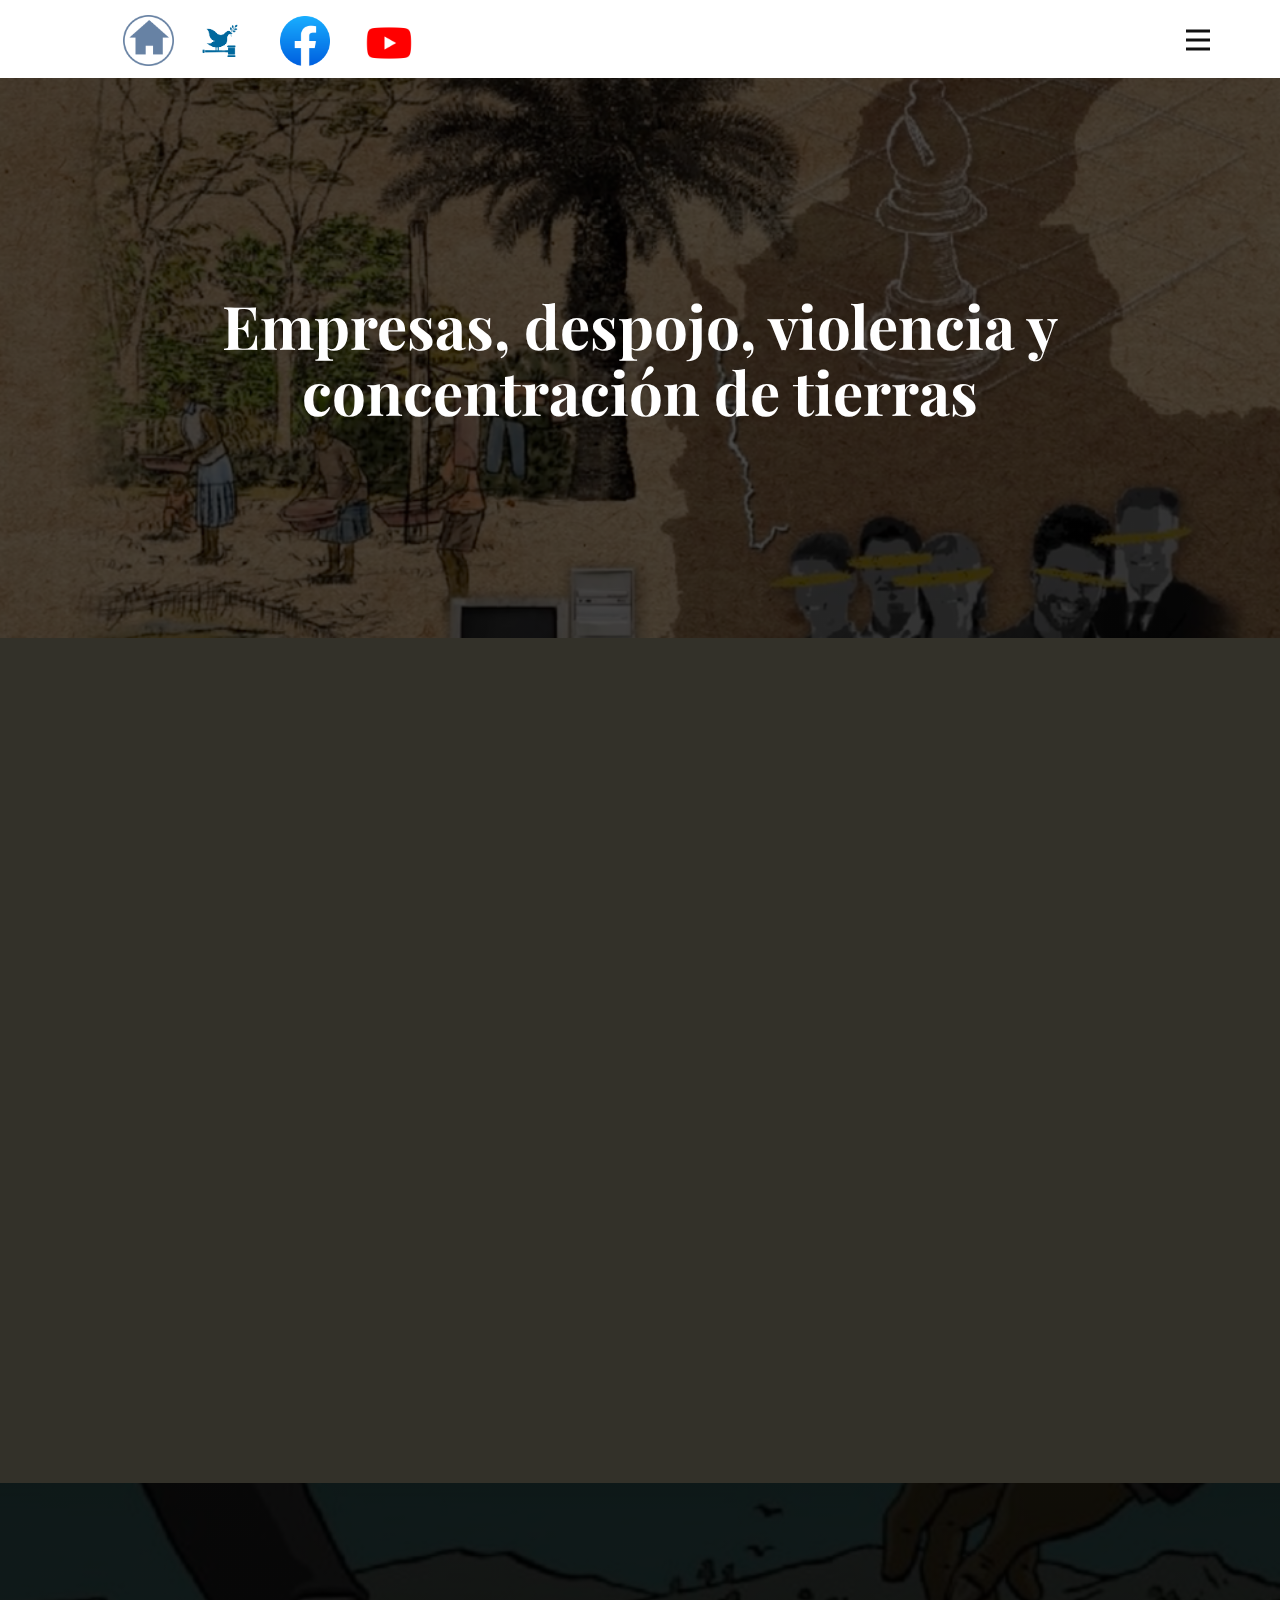
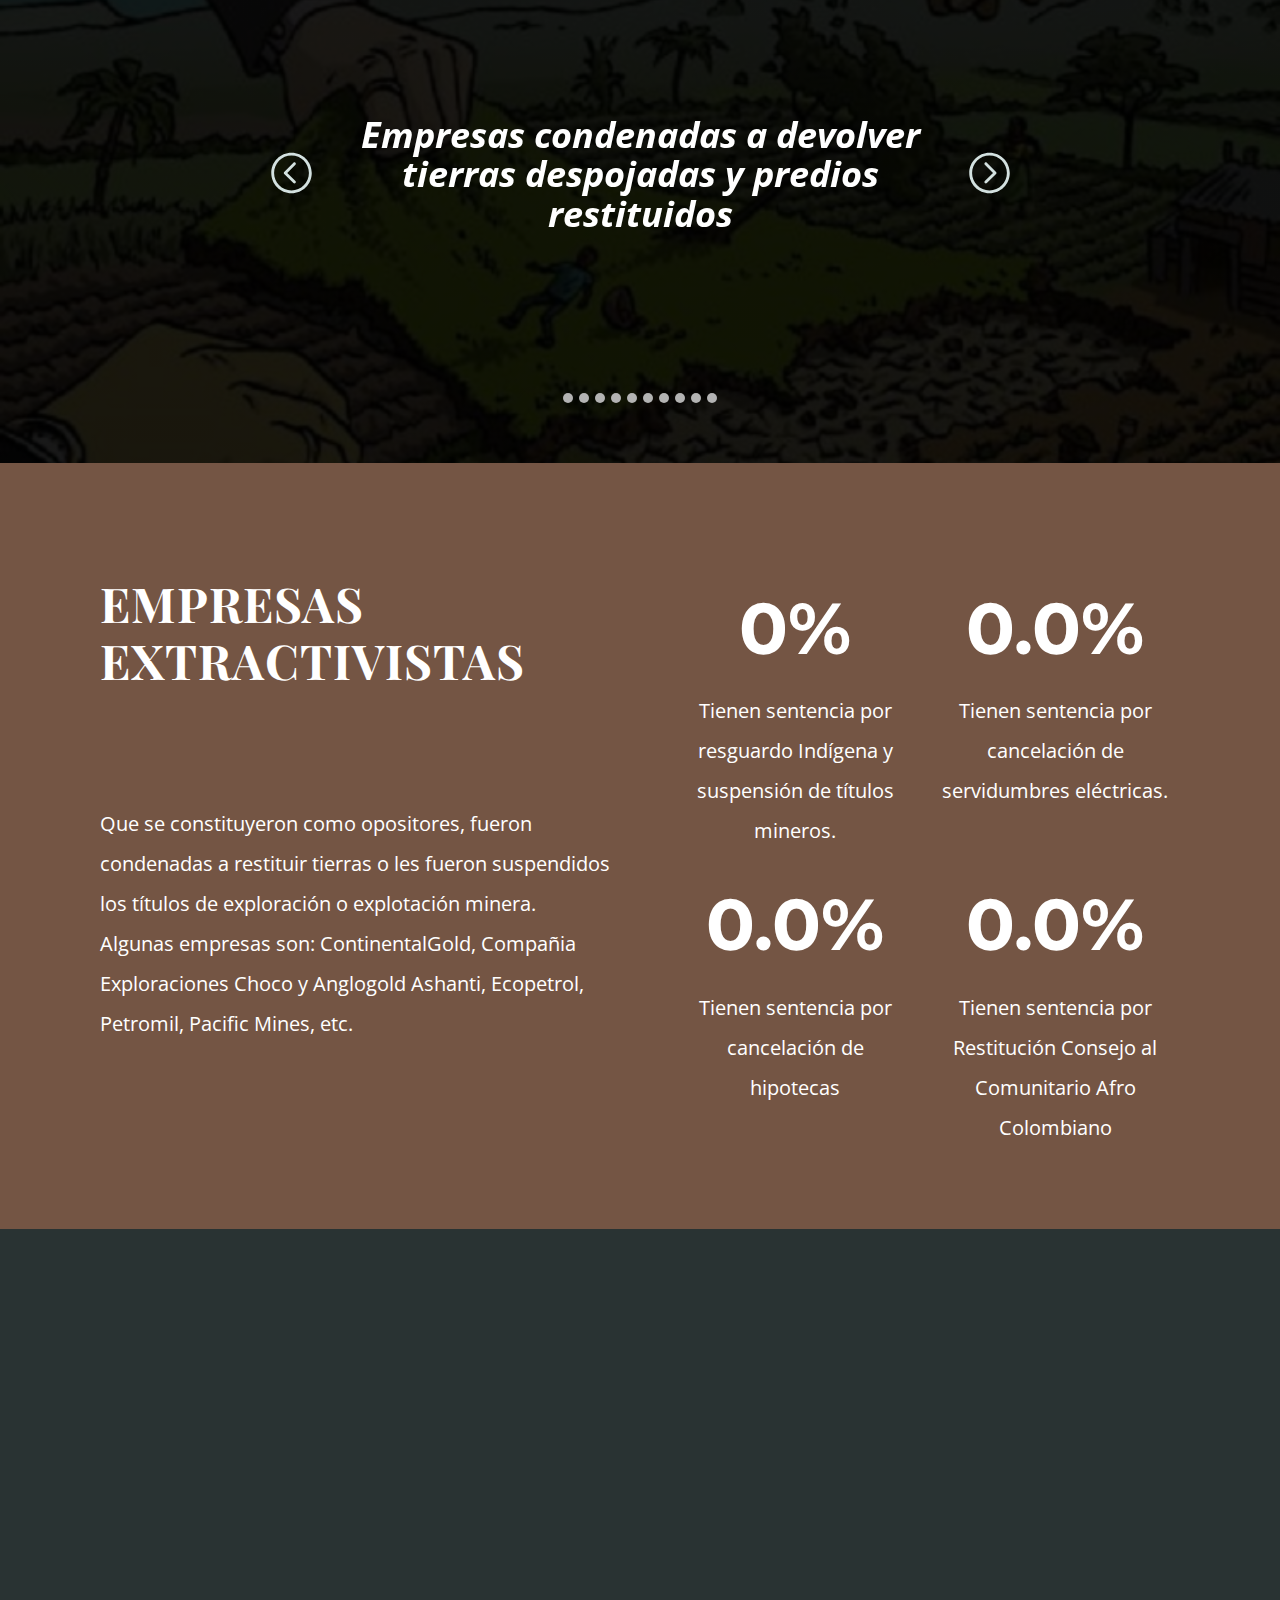
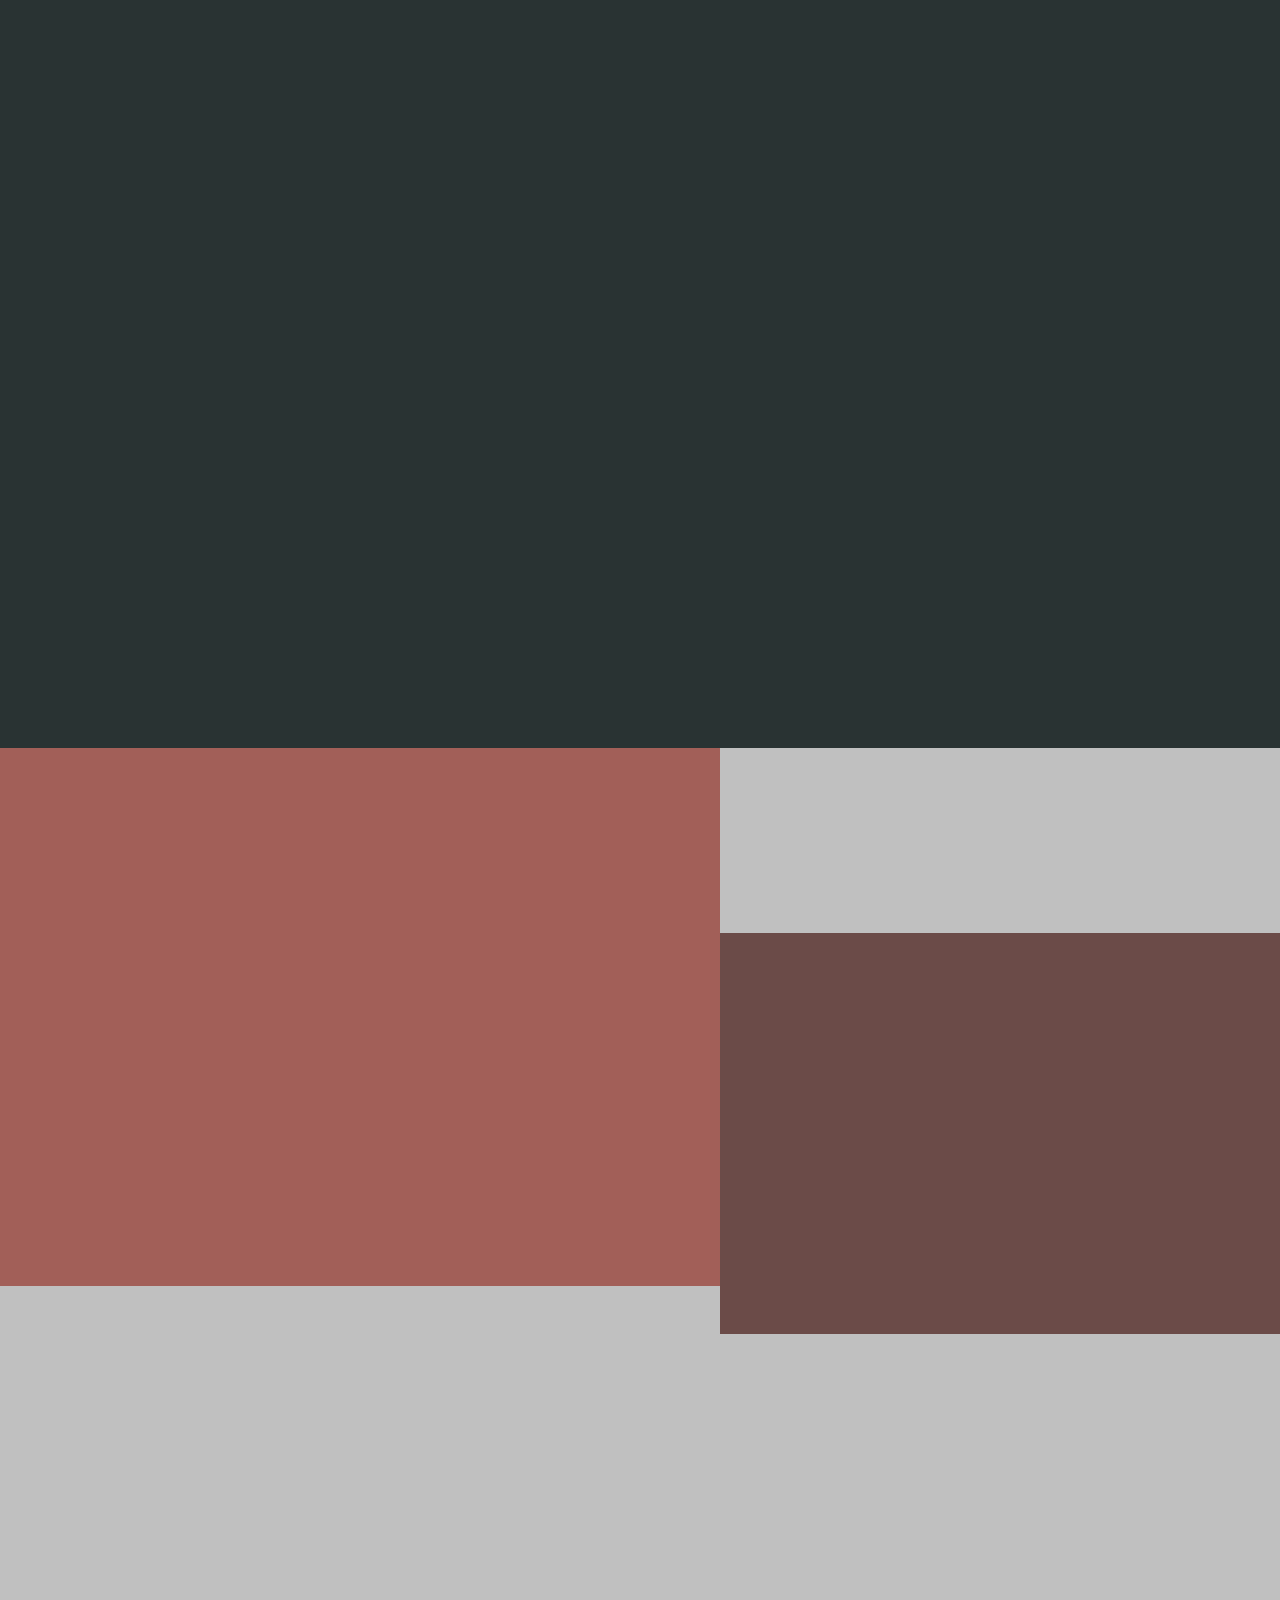
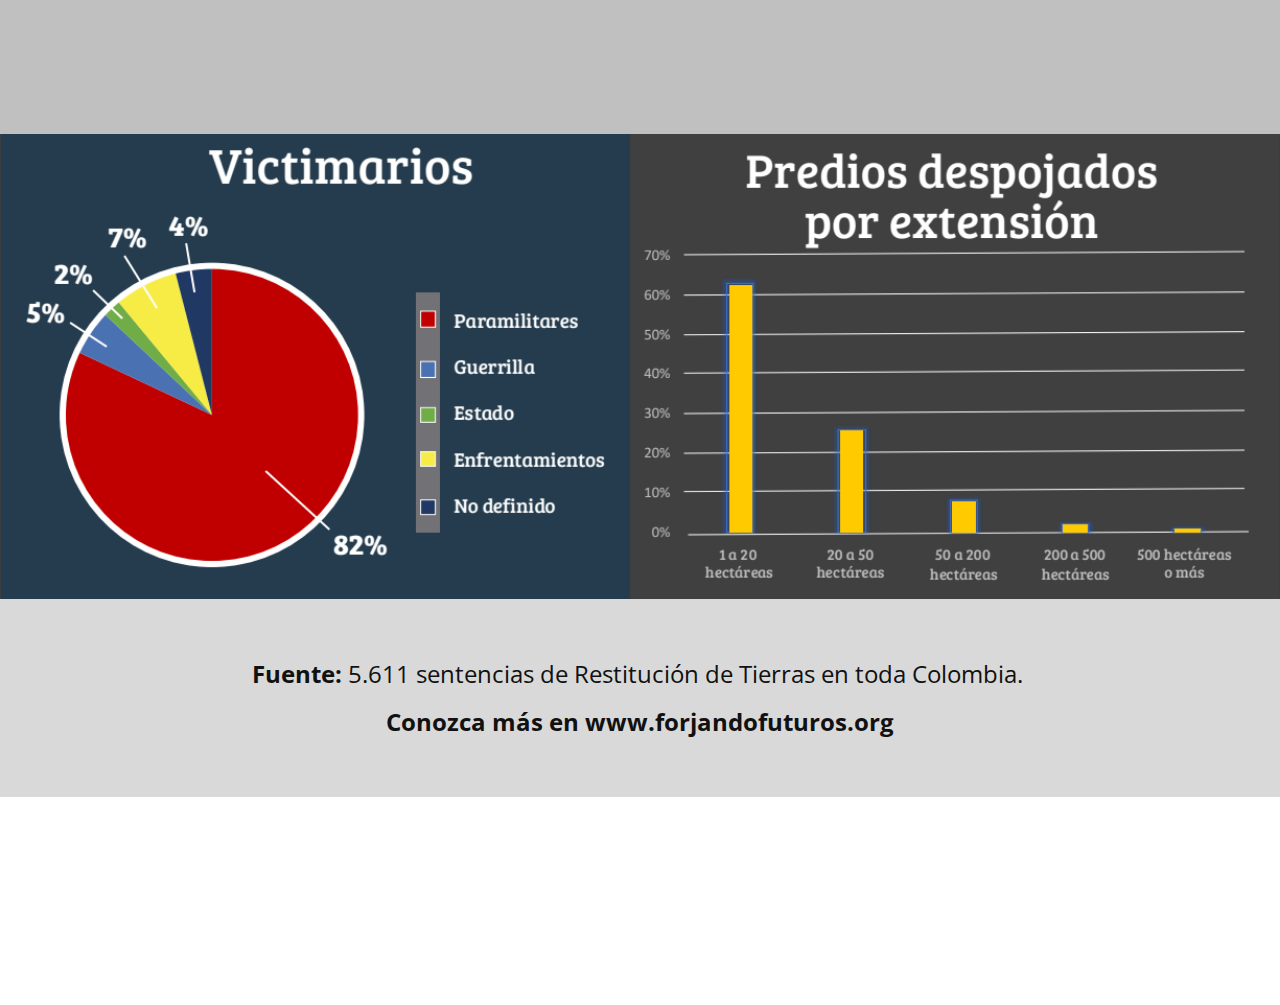
==== Empresas_Involucradas.html @ 5713d98f "Empresas involucradas" ====
<!DOCTYPE html>
<html style="font-size: 16px;" lang="es">

  <head>
    <meta name="viewport" content="width=device-width, initial-scale=1.0">
    <meta charset="utf-8">
    <title>Empresas involucradas</title>
    <link rel="stylesheet" href="nicepage.css" media="screen">
    <link rel="stylesheet" href="Empresas_Involucradas.css" media="screen">
    <script class="u-script" type="text/javascript" src="jquery.js" defer=""></script>
    <script class="u-script" type="text/javascript" src="nicepage.js" defer=""></script>
    <meta name="generator" content="Nicepage 5.0.7, nicepage.com">
    <link id="u-theme-google-font" rel="stylesheet" href="https://fonts.googleapis.com/css?family=Playfair+Display:400,400i,500,500i,600,600i,700,700i,800,800i,900,900i|Open+Sans:300,300i,400,400i,500,500i,600,600i,700,700i,800,800i">
    <link id="u-page-google-font" rel="stylesheet" href="https://fonts.googleapis.com/css?family=Montserrat:100,100i,200,200i,300,300i,400,400i,500,500i,600,600i,700,700i,800,800i,900,900i|Playfair+Display:400,400i,500,500i,600,600i,700,700i,800,800i,900,900i">
    <meta name="theme-color" content="#476160">
    <meta property="og:title" content="Empresas_Involucradas">
    <meta property="og:type" content="website">
  </head>

  <body data-home-page="Empresas_Involucradas.html" data-home-page-title="Empresas_Involucradas" class="u-body u-xl-mode" data-lang="es">
    
    <!--BARRA SUPERIOR / HEADER-->
    <header class="u-clearfix u-header u-header" id="sec-a7b1">
      <div class="u-clearfix u-sheet u-sheet-1">
        
        <!--MENÚ-->
        <nav class="u-menu u-menu-hamburger u-offcanvas u-menu-1" data-responsive-from="XL">
          <div class="menu-collapse" style="font-size: 1rem; letter-spacing: 0px;" wfd-invisible="true">
            <a class="u-button-style u-custom-left-right-menu-spacing u-custom-padding-bottom u-custom-top-bottom-menu-spacing u-nav-link u-text-active-palette-1-base u-text-hover-palette-2-base" href="#">
              <svg class="u-svg-link" viewBox="0 0 24 24"><use xmlns:xlink="http://www.w3.org/1999/xlink" xlink:href="#menu-hamburger"></use></svg>
              <svg class="u-svg-content" version="1.1" id="menu-hamburger" viewBox="0 0 16 16" x="0px" y="0px" xmlns:xlink="http://www.w3.org/1999/xlink" xmlns="http://www.w3.org/2000/svg">
                <g><rect y="1" width="16" height="2"></rect><rect y="7" width="16" height="2"></rect><rect y="13" width="16" height="2"></rect></g>
              </svg>
            </a>
          </div>
          <div class="u-custom-menu u-nav-container">
            <ul class="u-nav u-unstyled u-nav-1">
              <li class="u-nav-item"><a class="u-button-style u-nav-link u-text-active-palette-1-base u-text-hover-palette-2-base" href="Inicio.html" style="padding: 10px 20px;">Inicio</a></li>
              <li class="u-nav-item"><a class="u-button-style u-nav-link u-text-active-palette-1-base u-text-hover-palette-2-base" href="Atencion.html" target="_blank" style="padding: 10px 20px;">Atención</a></li>
              <li class="u-nav-item"><a class="u-button-style u-nav-link u-text-active-palette-1-base u-text-hover-palette-2-base" href="Preguntas.html" target="_blank" style="padding: 10px 20px;">Hacer una pregunta</a></li>
              <li class="u-nav-item"><a class="u-button-style u-nav-link u-text-active-palette-1-base u-text-hover-palette-2-base" href="Empresas_Involucradas.html" target="_blank" style="padding: 10px 20px;">Empresas involucradas</a></li>
            </ul>
          </div>
          <div class="u-custom-menu u-nav-container-collapse" wfd-invisible="true">
            <div class="u-black u-container-style u-inner-container-layout u-opacity u-opacity-95 u-sidenav">
              <div class="u-inner-container-layout u-sidenav-overflow">
                <div class="u-menu-close"></div>
                <ul class="u-align-center u-nav u-popupmenu-items u-unstyled u-nav-2">
                  <li class="u-nav-item"><a class="u-button-style u-nav-link" href="Inicio.html">Inicio</a></li>
                  <li class="u-nav-item"><a class="u-button-style u-nav-link" href="Atencion.html" target="_blank">Atención</a></li>
                  <li class="u-nav-item"><a class="u-button-style u-nav-link" href="Preguntas.html" target="_blank">Hacer una pregunta</a></li>
                  <li class="u-nav-item"><a class="u-button-style u-nav-link" href="Empresas_Involucradas.html" target="_blank">Empresas involucradas</a></li>
                </ul>
              </div>
            </div>
            <div class="u-black u-menu-overlay u-opacity u-opacity-70" wfd-invisible="true"></div>
          </div>
        </nav>

        <!--LOGOS Y VÍNCULOS-->
        <a href="Inicio.html" class="u-image u-logo u-image-1" data-image-width="600" data-image-height="600" title="Inicio">
          <img src="images/home-logo.png" class="u-logo-image u-logo-image-1">
        </a>
        <a href="https://www.un.org/sustainabledevelopment/es/peace-justice/" class="u-image u-logo u-image-2" data-image-width="290" data-image-height="290" title="Sobre el ODS de la Paz" target="_blank">
          <img src="images/ods.png" class="u-logo-image u-logo-image-2">
        </a>
        <a href="https://www.facebook.com/RestitucionDeTierras" class="u-image u-logo u-image-3" data-image-width="640" data-image-height="640" title="Restitución de Tierras en Facebook" target="_blank">
          <img src="images/facebook.png" class="u-logo-image u-logo-image-3">
        </a>
        <a href="https://www.youtube.com/user/restituciontierras" class="u-image u-logo u-image-4" data-image-width="512" data-image-height="512" title="Restitución de Tierras en YouTube" target="_blank">
          <img src="images/youtube.png" class="u-logo-image u-logo-image-4">
        </a>

      </div>
    </header>

    <!--TÍTULO-->
    <section class="u-clearfix u-image u-shading u-section-1" id="sec-8bd8" data-image-width="984" data-image-height="640">
      <div class="u-clearfix u-sheet u-valign-middle u-sheet-1">
        <h1 class="u-align-center u-text u-title u-text-1" data-animation-name="customAnimationIn" data-animation-duration="1750" data-animation-delay="500"> Empresas, despojo, violencia y concentración de tierras<span style="font-weight: 400;"></span></h1>
      </div>
    </section>

    <!--SOBRE LAS 66 EMPRESAS-->
    <section class="u-clearfix u-palette-3-dark-3 u-section-2" id="sec-ebe2">
      <div class="u-clearfix u-sheet u-valign-middle u-sheet-1">
        <div class="u-align-left u-container-style u-group u-radius-50 u-shape-round u-white u-group-1" data-animation-name="customAnimationIn" data-animation-duration="1000" data-animation-delay="500">
          <div class="u-container-layout u-valign-middle-xl u-container-layout-1">
            <h1 class="u-text u-text-default u-text-1">66 Empresas</h1>
            <p class="u-text u-text-default u-text-2" data-animation-name="" data-animation-duration="0" data-animation-direction=""> En todo el país, multinacionales, agroindustriales, mineras y bancos, fueron condenadas a: restituir la tierra, suspender títulos mineros y anular las hipotecas bancarias. Estas medidas fueron ordenadas por los magistrados de restitución de tierras en favor de campesinos pobres y comunidades étnicas que habían sido despojados de sus predios en 5.611 sentencias <span style="font-weight: 700;">entre el año 2012 y mayo de 2020.</span></p>
          </div>
        </div>
        <div alt="" class="u-image u-image-circle u-image-1" data-image-width="1280" data-image-height="720" data-animation-name="customAnimationIn" data-animation-duration="1750" data-animation-delay="500"></div>
        <div class="u-palette-3-dark-2 u-shape u-shape-circle u-shape-1" data-animation-name="fadeIn" data-animation-duration="1000" data-animation-direction="Left"></div>
      </div>
    </section>

    <!--SLIDER-->
    <section class="u-align-center u-clearfix u-image u-lightbox u-shading u-section-3" id="sec-1c6b" data-image-width="750" data-image-height="500">
      <div class="u-clearfix u-sheet u-valign-middle u-sheet-1">
        <div id="carousel-5989" data-interval="2500" data-u-ride="carousel" class="u-carousel u-carousel-duration-750 u-carousel-left u-expanded-width-sm u-expanded-width-xs u-slider u-slider-1">
          <ol class="u-absolute-hcenter u-carousel-indicators u-carousel-indicators-1">
            <li data-u-target="#carousel-5989" class="u-active u-grey-30 u-shape-circle" data-u-slide-to="0" style="width: 10px; height: 10px;"></li>
            <li data-u-target="#carousel-5989" class="u-grey-30 u-shape-circle" data-u-slide-to="1" style="width: 10px; height: 10px;"></li>
            <li data-u-target="#carousel-5989" class="u-grey-30 u-shape-circle" data-u-slide-to="2" style="width: 10px; height: 10px;"></li>
            <li data-u-target="#carousel-5989" class="u-grey-30 u-shape-circle" data-u-slide-to="3" style="width: 10px; height: 10px;"></li>
            <li data-u-target="#carousel-5989" class="u-grey-30 u-shape-circle" data-u-slide-to="4" style="width: 10px; height: 10px;"></li>
            <li data-u-target="#carousel-5989" class="u-grey-30 u-shape-circle" data-u-slide-to="5" style="width: 10px; height: 10px;"></li>
            <li data-u-target="#carousel-5989" class="u-grey-30 u-shape-circle" data-u-slide-to="6" style="width: 10px; height: 10px;"></li>
            <li data-u-target="#carousel-5989" class="u-grey-30 u-shape-circle" data-u-slide-to="7" style="width: 10px; height: 10px;"></li>
            <li data-u-target="#carousel-5989" class="u-grey-30 u-shape-circle" data-u-slide-to="8" style="width: 10px; height: 10px;"></li>
            <li data-u-target="#carousel-5989" class="u-grey-30 u-shape-circle" data-u-slide-to="9" style="width: 10px; height: 10px;"></li>
          </ol>
          <div class="u-carousel-inner" role="listbox">
            <div class="u-active u-align-center u-carousel-item u-container-style u-shape-rectangle u-slide">
              <div class="u-container-layout u-container-layout-1">
                <h2 class="u-custom-font u-subtitle u-text u-text-font u-text-1">Empresas condenadas a devolver tierras despojadas y predios restituidos</h2> 
              </div>
            </div>
            <div class="u-align-center u-carousel-item u-container-style u-slide">
              <div class="u-container-layout u-container-layout-2">
                <img class="u-image u-image-round u-radius-20 u-image-1" alt="" data-image-width="1280" data-image-height="853" src="images/Argos.png">
                <h4 class="u-text u-text-default u-text-2">
                  <span class="u-text-custom-color-3">28</span> PREDIOS<br>
                  <span class="u-text-custom-color-3">14</span> SENTENCIAS
                </h4>
              </div>
            </div>
            <div class="u-align-center u-carousel-item u-container-style u-slide u-carousel-item-3">
              <div class="u-container-layout u-container-layout-3">
                <img class="u-image u-image-round u-opacity u-opacity-80 u-radius-20 u-image-2" alt="" data-image-width="3840" data-image-height="2160" src="images/Dole1.png">
                <h4 class="u-text u-text-default u-text-3">
                  <font color="#ff0000">49&nbsp;</font>PREDIOS<br>
                  <span class="u-text-custom-color-3">1</span>&nbsp;SENTENCIAS
                </h4>
              </div>
            </div>
            <div class="u-align-center u-carousel-item u-container-style u-slide">
              <div class="u-container-layout u-container-layout-4">
                <img class="u-image u-image-round u-opacity u-opacity-80 u-radius-20 u-image-3" alt="" data-image-width="224" data-image-height="225" src="images/Comucar.png">
                <h4 class="u-text u-text-default u-text-4">
                  <font color="#ff0000">11&nbsp;</font>PREDIOS<br>
                  <span class="u-text-custom-color-3">1</span>&nbsp;SENTENCIAS
                </h4>
              </div>
            </div>
            <div class="u-align-center u-carousel-item u-container-style u-slide">
              <div class="u-container-layout u-container-layout-5">
                <img class="u-image u-image-round u-opacity u-opacity-80 u-radius-20 u-image-4" alt="" data-image-width="600" data-image-height="600" src="images/Inmobiliarias.jpg">
                <h4 class="u-text u-text-default u-text-5">
                  <font color="#ff0000">11</font> PREDIOS<br>
                  <span class="u-text-custom-color-3">1&nbsp;</span>SENTENCIAS
                </h4>
              </div>
            </div>
            <div class="u-align-center u-carousel-item u-container-style u-slide">
              <div class="u-container-layout u-container-layout-6">
                <img class="u-expanded-width u-image u-image-round u-opacity u-opacity-80 u-radius-20 u-image-5" alt="" data-image-width="388" data-image-height="130" src="images/Bananeras.png">
                <h4 class="u-text u-text-default u-text-6">
                  <font color="#ff0000">9&nbsp;</font>PREDIOS<br>
                  <span class="u-text-custom-color-3">1</span>&nbsp;SENTENCIAS
                </h4>
              </div>
            </div>
            <div class="u-align-center u-carousel-item u-container-style u-slide">
              <div class="u-container-layout u-container-layout-7">
                <img class="u-image u-image-round u-opacity u-opacity-80 u-radius-20 u-image-6" alt="" data-image-width="600" data-image-height="464" src="images/CP.jpg">
                <h4 class="u-text u-text-default u-text-7">
                  <font color="#ff0000">5</font> PREDIOS<br>
                  <span class="u-text-custom-color-3">1</span>&nbsp;SENTENCIAS
                </h4>
              </div>
            </div>
            <div class="u-align-center u-carousel-item u-container-style u-slide">
              <div class="u-container-layout u-container-layout-8">
                <img class="u-image u-image-round u-opacity u-opacity-80 u-radius-20 u-image-7" alt="" data-image-width="512" data-image-height="512" src="images/Avicola.png">
                <h4 class="u-text u-text-default u-text-8">
                  <font color="#ff0000">5</font> PREDIOS<br>
                  <span class="u-text-custom-color-3">1</span>&nbsp;SENTENCIAS
                </h4>
              </div>
            </div>
            <div class="u-align-center u-carousel-item u-container-style u-slide">
              <div class="u-container-layout u-container-layout-9">
                <img class="u-image u-image-round u-opacity u-opacity-80 u-radius-20 u-image-8" alt="" data-image-width="3440" data-image-height="3604" src="images/Campollo.png">
                <h4 class="u-text u-text-default u-text-9">
                  <font color="#ff0000">3</font> PREDIOS<br>
                  <span class="u-text-custom-color-3">1</span>&nbsp;SENTENCIAS
                </h4>
              </div>
            </div>
            <div class="u-align-center u-carousel-item u-container-style u-slide">
              <div class="u-container-layout u-container-layout-10">
                <img class="u-expanded-width u-image u-image-round u-opacity u-opacity-80 u-radius-20 u-image-9" alt="" data-image-width="463" data-image-height="174" src="images/Urballanos.png">
                <h4 class="u-text u-text-default u-text-10">
                  <font color="#ff0000">1</font> PREDIOS<br>
                  <span class="u-text-custom-color-3">1</span>&nbsp;SENTENCIAS
                </h4>
              </div>
            </div>
          </div>
          <a class="u-absolute-vcenter u-carousel-control u-carousel-control-prev u-hidden-xs u-spacing-10 u-carousel-control-1" href="#carousel-5989" role="button" data-u-slide="prev">
            <span aria-hidden="true">
              <svg viewBox="0 0 129 129"><path d="m64.5,122.6c32,0 58.1-26 58.1-58.1s-26-58-58.1-58-58,26-58,58 26,58.1 58,58.1zm0-108c27.5,5.32907e-15 49.9,22.4 49.9,49.9s-22.4,49.9-49.9,49.9-49.9-22.4-49.9-49.9 22.4-49.9 49.9-49.9z"></path><path d="m70,93.5c0.8,0.8 1.8,1.2 2.9,1.2 1,0 2.1-0.4 2.9-1.2 1.6-1.6 1.6-4.2 0-5.8l-23.5-23.5 23.5-23.5c1.6-1.6 1.6-4.2 0-5.8s-4.2-1.6-5.8,0l-26.4,26.4c-0.8,0.8-1.2,1.8-1.2,2.9s0.4,2.1 1.2,2.9l26.4,26.4z"></path></svg>
            </span>
            <span class="sr-only">
              <svg viewBox="0 0 129 129"><path d="m64.5,122.6c32,0 58.1-26 58.1-58.1s-26-58-58.1-58-58,26-58,58 26,58.1 58,58.1zm0-108c27.5,5.32907e-15 49.9,22.4 49.9,49.9s-22.4,49.9-49.9,49.9-49.9-22.4-49.9-49.9 22.4-49.9 49.9-49.9z"></path><path d="m70,93.5c0.8,0.8 1.8,1.2 2.9,1.2 1,0 2.1-0.4 2.9-1.2 1.6-1.6 1.6-4.2 0-5.8l-23.5-23.5 23.5-23.5c1.6-1.6 1.6-4.2 0-5.8s-4.2-1.6-5.8,0l-26.4,26.4c-0.8,0.8-1.2,1.8-1.2,2.9s0.4,2.1 1.2,2.9l26.4,26.4z"></path></svg>
            </span>
          </a>
          <a class="u-absolute-vcenter u-carousel-control u-carousel-control-next u-hidden-xs u-spacing-10 u-carousel-control-2" href="#carousel-5989" role="button" data-u-slide="next">
            <span aria-hidden="true">
              <svg viewBox="0 0 129 129"><path d="M64.5,122.6c32,0,58.1-26,58.1-58.1S96.5,6.4,64.5,6.4S6.4,32.5,6.4,64.5S32.5,122.6,64.5,122.6z M64.5,14.6    c27.5,0,49.9,22.4,49.9,49.9S92,114.4,64.5,114.4S14.6,92,14.6,64.5S37,14.6,64.5,14.6z"></path><path d="m51.1,93.5c0.8,0.8 1.8,1.2 2.9,1.2 1,0 2.1-0.4 2.9-1.2l26.4-26.4c0.8-0.8 1.2-1.8 1.2-2.9 0-1.1-0.4-2.1-1.2-2.9l-26.4-26.4c-1.6-1.6-4.2-1.6-5.8,0-1.6,1.6-1.6,4.2 0,5.8l23.5,23.5-23.5,23.5c-1.6,1.6-1.6,4.2 0,5.8z"></path></svg>
            </span>
            <span class="sr-only">
              <svg viewBox="0 0 129 129"><path d="M64.5,122.6c32,0,58.1-26,58.1-58.1S96.5,6.4,64.5,6.4S6.4,32.5,6.4,64.5S32.5,122.6,64.5,122.6z M64.5,14.6    c27.5,0,49.9,22.4,49.9,49.9S92,114.4,64.5,114.4S14.6,92,14.6,64.5S37,14.6,64.5,14.6z"></path><path d="m51.1,93.5c0.8,0.8 1.8,1.2 2.9,1.2 1,0 2.1-0.4 2.9-1.2l26.4-26.4c0.8-0.8 1.2-1.8 1.2-2.9 0-1.1-0.4-2.1-1.2-2.9l-26.4-26.4c-1.6-1.6-4.2-1.6-5.8,0-1.6,1.6-1.6,4.2 0,5.8l23.5,23.5-23.5,23.5c-1.6,1.6-1.6,4.2 0,5.8z"></path></svg>
            </span>
          </a>
        </div>
      </div>
      <style data-mode="XXL">
        @media (max-width: 0px) {
          .u-section-3 {
            background-image: none;
          }
          .u-section-3 .u-sheet-1 {
            min-height: 579px;
          }
          .u-section-3 .u-slider-1 {
            min-height: 480px;
            width: 763px;
            margin-top: 50px;
            margin-bottom: 50px;
            margin-left: auto;
            margin-right: auto;
          }
          .u-section-3 .u-carousel-indicators-1 {
            position: absolute;
            bottom: 10px;
            width: auto;
            height: auto;
          }
          .u-section-3 .u-container-layout-1 {
            padding-top: 30px;
            padding-bottom: 30px;
            padding-left: 80px;
            padding-right: 80px;
          }
          .u-block-ea12-18 {
            width: 83px;
            height: 83px;
            background-image: url("[data-uri]");
            background-position: 50% 50%;
            margin-top: 0;
            margin-bottom: 0;
            margin-left: auto;
            margin-right: auto;
          }
          .u-section-3 .u-text-1 {
            margin-top: 20px;
            margin-left: 0;
            margin-right: 0;
            margin-bottom: 0;
            font-size: 1.25rem;
          }
          .u-block-ea12-16 {
            font-weight: 700;
            margin-top: 35px;
            margin-left: auto;
            margin-right: auto;
            margin-bottom: 0;
          }
          .u-block-ea12-17 {
            font-size: 1rem;
            font-weight: 400;
            margin-top: 15px;
            margin-left: auto;
            margin-right: auto;
            margin-bottom: 0;
          }
          .u-section-3 .u-container-layout-2 {
            padding-top: 30px;
            padding-bottom: 30px;
            padding-left: 80px;
            padding-right: 80px;
          }
          .u-block-ea12-21 {
            width: 83px;
            height: 83px;
            background-image: url("[data-uri]");
            background-position: 50% 50%;
            margin-top: 0;
            margin-bottom: 0;
            margin-left: auto;
            margin-right: auto;
          }
          .u-section-3 .u-text-2 {
            margin-top: 20px;
            margin-left: 0;
            margin-right: 0;
            margin-bottom: 0;
            font-size: 1.25rem;
          }
          .u-section-3 .u-image-1 {
            font-weight: 700;
            margin-top: 35px;
            margin-left: auto;
            margin-right: auto;
            margin-bottom: 0;
          }
          .u-section-3 .u-carousel-item-3 {
            font-size: 1rem;
            font-weight: 400;
            margin-top: 15px;
            margin-left: auto;
            margin-right: auto;
            margin-bottom: 0;
          }
          .u-section-3 .u-carousel-control-1 {
            width: 43px;
            height: 43px;
            background-image: none;
          }
          .u-section-3 .u-carousel-control-2 {
            width: 43px;
            height: 43px;
            background-image: none;
            left: auto;
            position: absolute;
            right: 0;
          } 
        }
    </style>
    </section>

    <!--ESTADÍSTICAS-->
    <section class="u-clearfix u-palette-2-dark-2 u-section-4" id="carousel_8e17">
      <div class="u-clearfix u-sheet u-valign-middle u-sheet-1">
        <div class="u-clearfix u-expanded-width u-layout-wrap u-layout-wrap-1">
          <div class="u-layout">
            <div class="u-layout-row">
              <div class="u-container-style u-layout-cell u-size-30 u-layout-cell-1">
                <div class="u-container-layout u-container-layout-1">
                  <h2 class="u-text u-text-1"> EMPRESAS EXTRACTIVISTAS</h2>
                  <p class="u-text u-text-default u-text-2"> Que se constituyeron como opositores, fueron condenadas a restituir tierras o les fueron suspendidos los títulos de exploración o explotación minera. Algunas empresas son:&nbsp;ContinentalGold, Compañia Exploraciones Choco y Anglogold Ashanti, Ecopetrol, Petromil, Pacific Mines, etc.<br></p>
                </div>
              </div>
              <div class="u-container-style u-layout-cell u-size-30 u-layout-cell-2">
                <div class="u-container-layout u-valign-top-xs u-container-layout-2">
                  <div class="u-expanded-width u-list u-list-1">
                    <div class="u-repeater u-repeater-1">
                      <div class="u-align-center u-container-style u-list-item u-repeater-item">
                        <div class="u-container-layout u-similar-container u-container-layout-3">
                          <h3 class="u-text u-text-3" data-animation-name="counter" data-animation-event="scroll" data-animation-duration="3000">50%</h3>
                          <p class="u-text u-text-4">Tienen sentencia por resguardo Indígena y suspensión de títulos mineros.</p>
                        </div>
                      </div>
                      <div class="u-align-center u-container-style u-list-item u-repeater-item">
                        <div class="u-container-layout u-similar-container u-container-layout-4">
                          <h3 class="u-text u-text-5" data-animation-name="counter" data-animation-event="scroll" data-animation-duration="3000">16.6%</h3>
                          <p class="u-text u-text-6">Tienen sentencia por cancelación de servidumbres eléctricas.</p>
                        </div>
                      </div>
                      <div class="u-align-center u-container-style u-list-item u-repeater-item">
                        <div class="u-container-layout u-similar-container u-container-layout-5">
                          <h3 class="u-text u-text-7" data-animation-name="counter" data-animation-event="scroll" data-animation-duration="3000">16.6%</h3>
                          <p class="u-text u-text-8">Tienen sentencia por cancelación de hipotecas</p>
                        </div>
                      </div>
                      <div class="u-align-center u-container-style u-list-item u-repeater-item">
                        <div class="u-container-layout u-similar-container u-container-layout-6">
                          <h3 class="u-text u-text-9" data-animation-name="counter" data-animation-event="scroll" data-animation-duration="3000">16.6%</h3>
                          <p class="u-text u-text-10">Tienen sentencia por​ Restitución Consejo al Comunitario Afro Colombiano</p>
                        </div>
                      </div>
                    </div>
                  </div>
                </div>
              </div>
            </div>
          </div>
        </div>
      </div>
    </section>

    <!--BANCOS-->
    <section class="u-clearfix u-palette-1-dark-3 u-section-5" id="carousel_33e7">
      <div class="u-clearfix u-sheet u-sheet-1">
        <div class="u-border-20 u-border-palette-1-base u-image u-image-circle u-image-1" data-image-width="1288" data-image-height="588" data-animation-name="customAnimationIn" data-animation-duration="1750" data-animation-delay="500"></div>
        <div class="u-align-center u-container-style u-expanded-width-md u-expanded-width-sm u-expanded-width-xs u-group u-palette-1-light-1 u-radius-50 u-shape-round u-group-1" data-animation-name="customAnimationIn" data-animation-duration="1000" data-animation-direction="" data-animation-delay="500">
          <div class="u-container-layout u-container-layout-1">
            <h1 class="u-text u-text-default u-text-1">Bancos</h1>
            <p class="u-text u-text-2">
              <span style="font-weight: 700;"> Bancolombia, Davivienda, BBVA y Banco Agrario </span>aceptaron como garantía hipotecaria predios despojados a campesinos pobres y se constituyeron como opositores dentro del proceso de restitución. Los jueces y magistrados no les reconocieron compensación por no actuar de buena fe exenta de culpa y declararon nulas esas garantías hipotecarias.</p>
          </div>
        </div>
        <div class="u-border-15 u-border-palette-1-base u-image u-image-circle u-image-2" data-image-width="1288" data-image-height="588" data-animation-name="customAnimationIn" data-animation-duration="1750" data-animation-direction="X" data-animation-delay="500"></div>
        <div class="u-opacity u-opacity-70 u-shape u-shape-svg u-text-palette-1-base u-shape-1" data-animation-name="customAnimationIn" data-animation-duration="2000" data-animation-delay="500">
          <svg class="u-svg-link" preserveAspectRatio="none" viewBox="0 0 160 160"><use xmlns:xlink="http://www.w3.org/1999/xlink" xlink:href="#svg-1186"></use></svg>
          <svg xmlns="http://www.w3.org/2000/svg" xmlns:xlink="http://www.w3.org/1999/xlink" version="1.1" xml:space="preserve" class="u-svg-content" viewBox="0 0 160 160" x="0px" y="0px" id="svg-1186" style="enable-background:new 0 0 160 160;"><path d="M80,30c27.6,0,50,22.4,50,50s-22.4,50-50,50s-50-22.4-50-50S52.4,30,80,30 M80,0C35.8,0,0,35.8,0,80s35.8,80,80,80 s80-35.8,80-80S124.2,0,80,0L80,0z"></path></svg>
        </div>
        <div class="u-shape u-shape-svg u-text-palette-1-base u-shape-2" data-animation-name="customAnimationIn" data-animation-duration="2000" data-animation-delay="750">
          <svg class="u-svg-link" preserveAspectRatio="none" viewBox="0 0 160 160"><use xmlns:xlink="http://www.w3.org/1999/xlink" xlink:href="#svg-525f"></use></svg>
          <svg class="u-svg-content" viewBox="0 0 160 160" x="0px" y="0px" id="svg-525f" style="enable-background:new 0 0 160 160;"><path d="M80,30c27.6,0,50,22.4,50,50s-22.4,50-50,50s-50-22.4-50-50S52.4,30,80,30 M80,0C35.8,0,0,35.8,0,80s35.8,80,80,80 s80-35.8,80-80S124.2,0,80,0L80,0z"></path></svg>
        </div>
      </div>
    </section>

    <!--SENTENCIAS-->
    <section class="u-clearfix u-grey-25 u-section-6" id="carousel_adeb">
      <div class="u-palette-4-dark-2 u-shape u-shape-rectangle u-shape-1"></div>
      <div class="u-palette-4-dark-1 u-shape u-shape-rectangle u-shape-2"></div>
      <div alt="" class="u-image u-image-circle u-image-1" data-image-width="1920" data-image-height="1080" data-animation-name="customAnimationIn" data-animation-duration="1750" data-animation-delay="500"></div>
      <div class="u-container-style u-group u-palette-4-dark-3 u-radius-50 u-shape-round u-group-1" data-animation-name="customAnimationIn" data-animation-duration="1750" data-animation-direction="X" data-animation-delay="250">
        <div class="u-container-layout u-valign-middle u-container-layout-1">
          <p class="u-align-center u-text u-text-1" data-animation-name="" data-animation-duration="0" data-animation-direction=""> Al analizar los datos de las sentencias proferidas donde se presenta oposición de empresas, es evidente que la mayoría de las víctimas del despojo y el abandono de tierras en Colombia son pequeños campesinos y que el desplazamiento fue causado por grupos paramilitares. </p>
        </div>
      </div>
      <div class="u-container-style u-group u-group-2">
        <div class="u-container-layout u-valign-middle-xl u-valign-top-lg u-valign-top-md u-valign-top-sm u-valign-top-xs u-container-layout-2">
          <p class="u-text u-text-2" data-animation-name="customAnimationIn" data-animation-duration="1750" data-animation-direction="X" data-animation-delay="250">&nbsp;​Las empresas que despojaron tierras se beneficiaron, mayoritariamente, de la violencia paramilitar.</p>
        </div>
      </div>
    </section>

    <!--INFOGRAFÍA-->
    <section class="u-clearfix u-container-align-center u-image u-section-7" id="sec-22f3" data-image-width="1225" data-image-height="458">
      <div class="u-clearfix u-sheet u-sheet-1"></div>
    </section>

    <!--MÁS INFORMACIÓN-->
    <section class="u-align-center u-clearfix u-grey-15 u-section-8" id="sec-8e12">
      <div class="u-clearfix u-sheet u-valign-middle u-sheet-1">
        <p class="u-text u-text-body-color u-text-default u-text-1">
          <span style="font-weight: 700;"> Fuente: </span>
          <span style="font-weight: 400;">5.611 sentencias de Restitución de Tierras en toda Colombia.&nbsp;</span>
          <br>
          <span style="font-weight: 700;">Conozca más en <a href="www.forjandofuturos.org" class="u-active-none u-border-none u-btn u-button-link u-button-style u-hover-none u-none u-text-body-color u-btn-1" target="_blank">www.forjandofuturos.org</a>
          </span>
        </p>
      </div>
    </section>
    
    <!--LINKS EXTERNOS-->
    <footer class="u-align-center u-clearfix u-footer u-white u-footer" id="sec-6c1d"><div class="u-clearfix u-sheet u-sheet-1">
        <div class="u-expanded-width u-gallery u-layout-grid u-lightbox u-no-transition u-show-text-none u-gallery-1" id="carousel-adc6">
          <div class="u-gallery-inner u-gallery-inner-1" role="listbox">
            <div class="u-effect-hover-zoom u-gallery-item u-shape-rectangle u-gallery-item-1" data-animation-name="" data-animation-duration="0" data-animation-delay="0" data-animation-direction="">
              <div class="u-back-slide">
                <img class="u-back-image u-expanded u-image-contain" src="images/Info.png" data-image-width="273" data-image-height="94">
              </div>
              <div class="u-align-center u-over-slide u-shading u-over-slide-1">
                <h3 class="u-gallery-heading"></h3>
                <p class="u-gallery-text"></p>
              </div>
            </div>
            <div class="u-effect-hover-zoom u-gallery-item u-shape-rectangle u-gallery-item-2" data-animation-name="" data-animation-duration="0" data-animation-delay="0" data-animation-direction="">
              <div class="u-back-slide">
                <img class="u-back-image u-expanded u-image-contain" src="images/Info1.png" data-image-width="211" data-image-height="100">
              </div>
              <div class="u-align-center u-over-slide u-shading u-over-slide-2">
                <h3 class="u-gallery-heading"></h3>
                <p class="u-gallery-text"></p>
              </div>
            </div>
            <div class="u-effect-hover-zoom u-gallery-item u-shape-rectangle u-gallery-item-3" data-animation-name="" data-animation-duration="0" data-animation-delay="0" data-animation-direction="">
              <div class="u-back-slide">
                <img class="u-back-image u-expanded u-image-contain" src="images/Info2.png" data-image-width="203" data-image-height="98">
              </div>
              <div class="u-align-center u-over-slide u-shading u-over-slide-3">
                <h3 class="u-gallery-heading"></h3>
                <p class="u-gallery-text"></p>
              </div>
            </div>
            <div class="u-effect-hover-zoom u-gallery-item u-shape-rectangle u-gallery-item-4" data-image-width="215" data-image-height="96">
              <div class="u-back-slide">
                <img class="u-back-image u-expanded u-image-contain" src="images/Info3.png">
              </div>
              <div class="u-align-center u-over-slide u-shading u-over-slide-4">
                <h3 class="u-gallery-heading"></h3>
                <p class="u-gallery-text"></p>
              </div>
            </div>
            <div class="u-effect-hover-zoom u-gallery-item u-shape-rectangle u-gallery-item-5" data-image-width="287" data-image-height="95">
              <div class="u-back-slide">
                <img class="u-back-image u-expanded u-image-contain" src="images/Info4.png">
              </div>
              <div class="u-align-center u-over-slide u-shading u-over-slide-5">
                <h3 class="u-gallery-heading"></h3>
                <p class="u-gallery-text"></p>
              </div>
            </div>
            <div class="u-effect-hover-zoom u-gallery-item u-shape-rectangle u-gallery-item-6" data-image-width="283" data-image-height="99">
              <div class="u-back-slide">
                <img class="u-back-image u-expanded u-image-contain" src="images/Info5.png">
              </div>
              <div class="u-align-center u-over-slide u-shading u-over-slide-6">
                <h3 class="u-gallery-heading"></h3>
                <p class="u-gallery-text"></p>
              </div>
            </div>
            <div class="u-effect-hover-zoom u-gallery-item u-shape-rectangle u-gallery-item-7" data-image-width="317" data-image-height="101">
              <div class="u-back-slide">
                <img class="u-back-image u-expanded u-image-contain" src="images/Info6.png">
              </div>
              <div class="u-align-center u-over-slide u-shading u-over-slide-7">
                <h3 class="u-gallery-heading"></h3>
                <p class="u-gallery-text"></p>
              </div>
            </div>
          </div>
        </div>
      </div>
    </footer>
    
  </body>
</html>
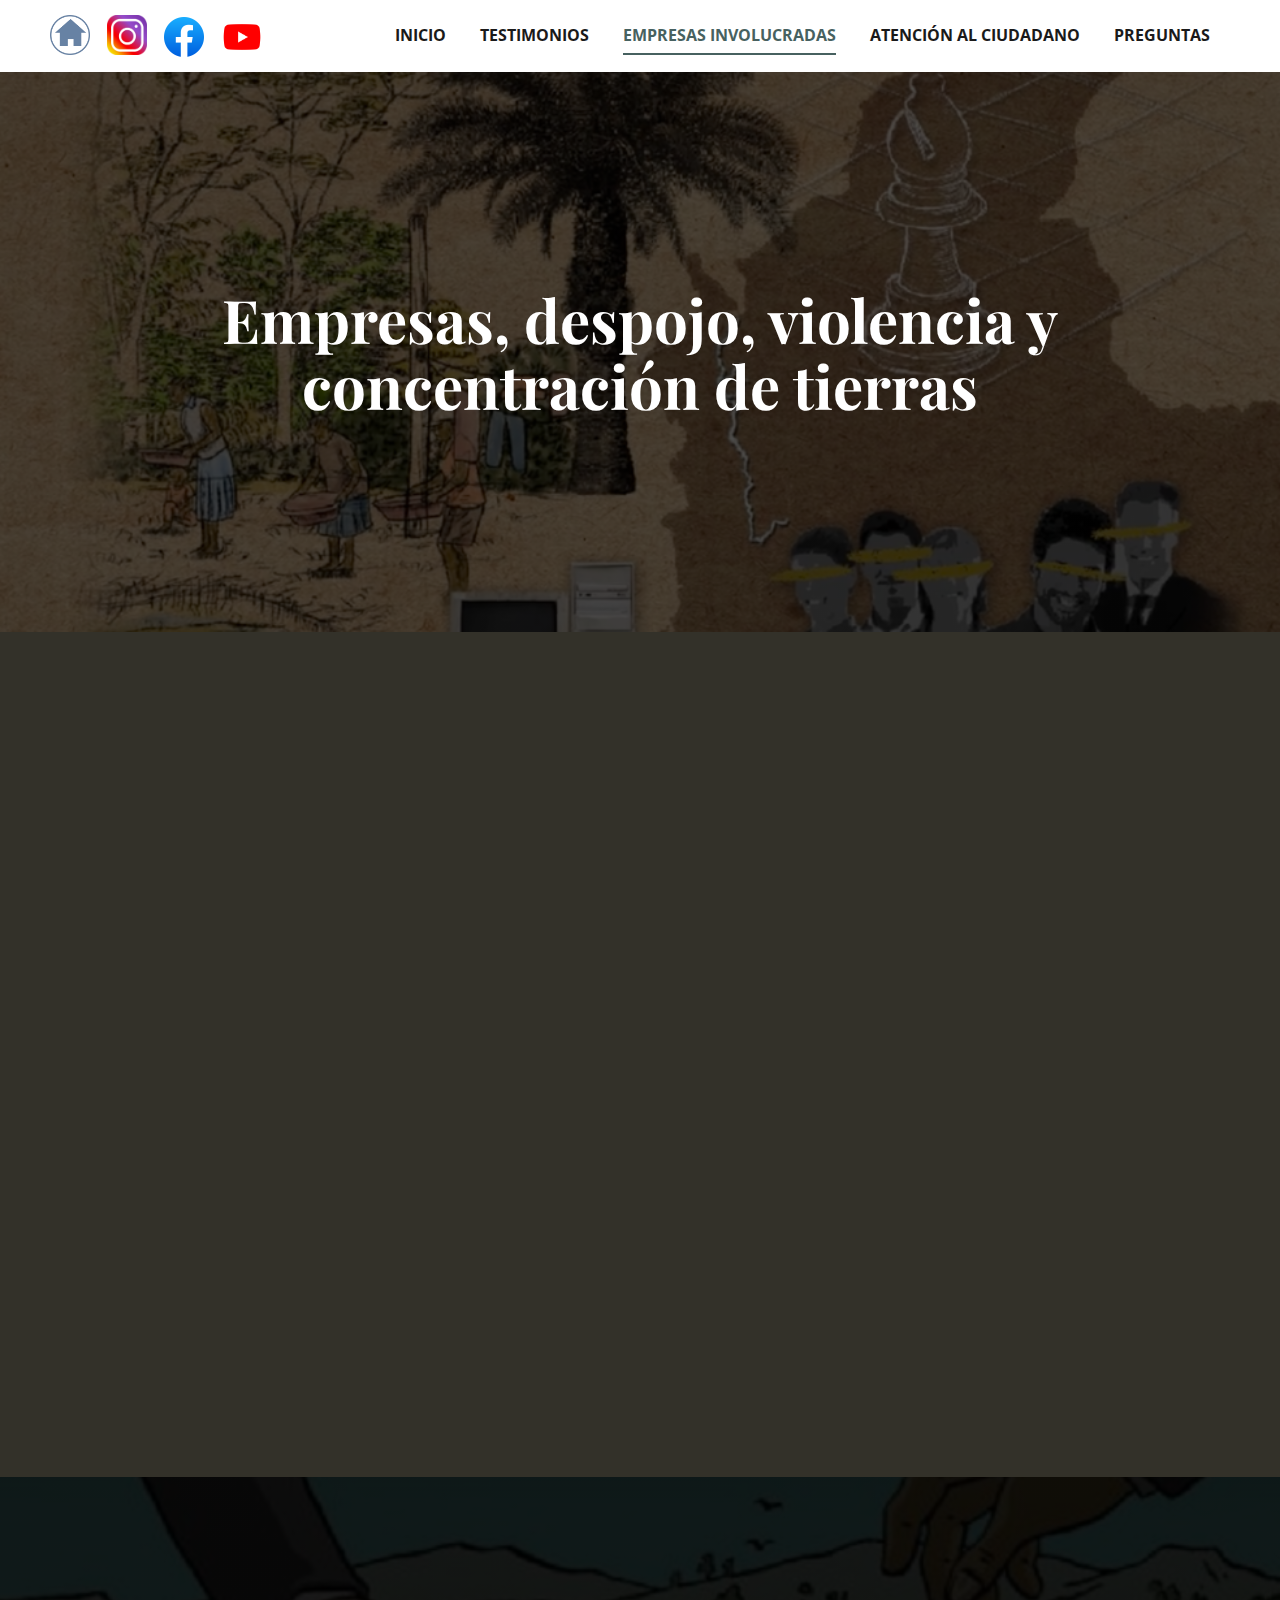
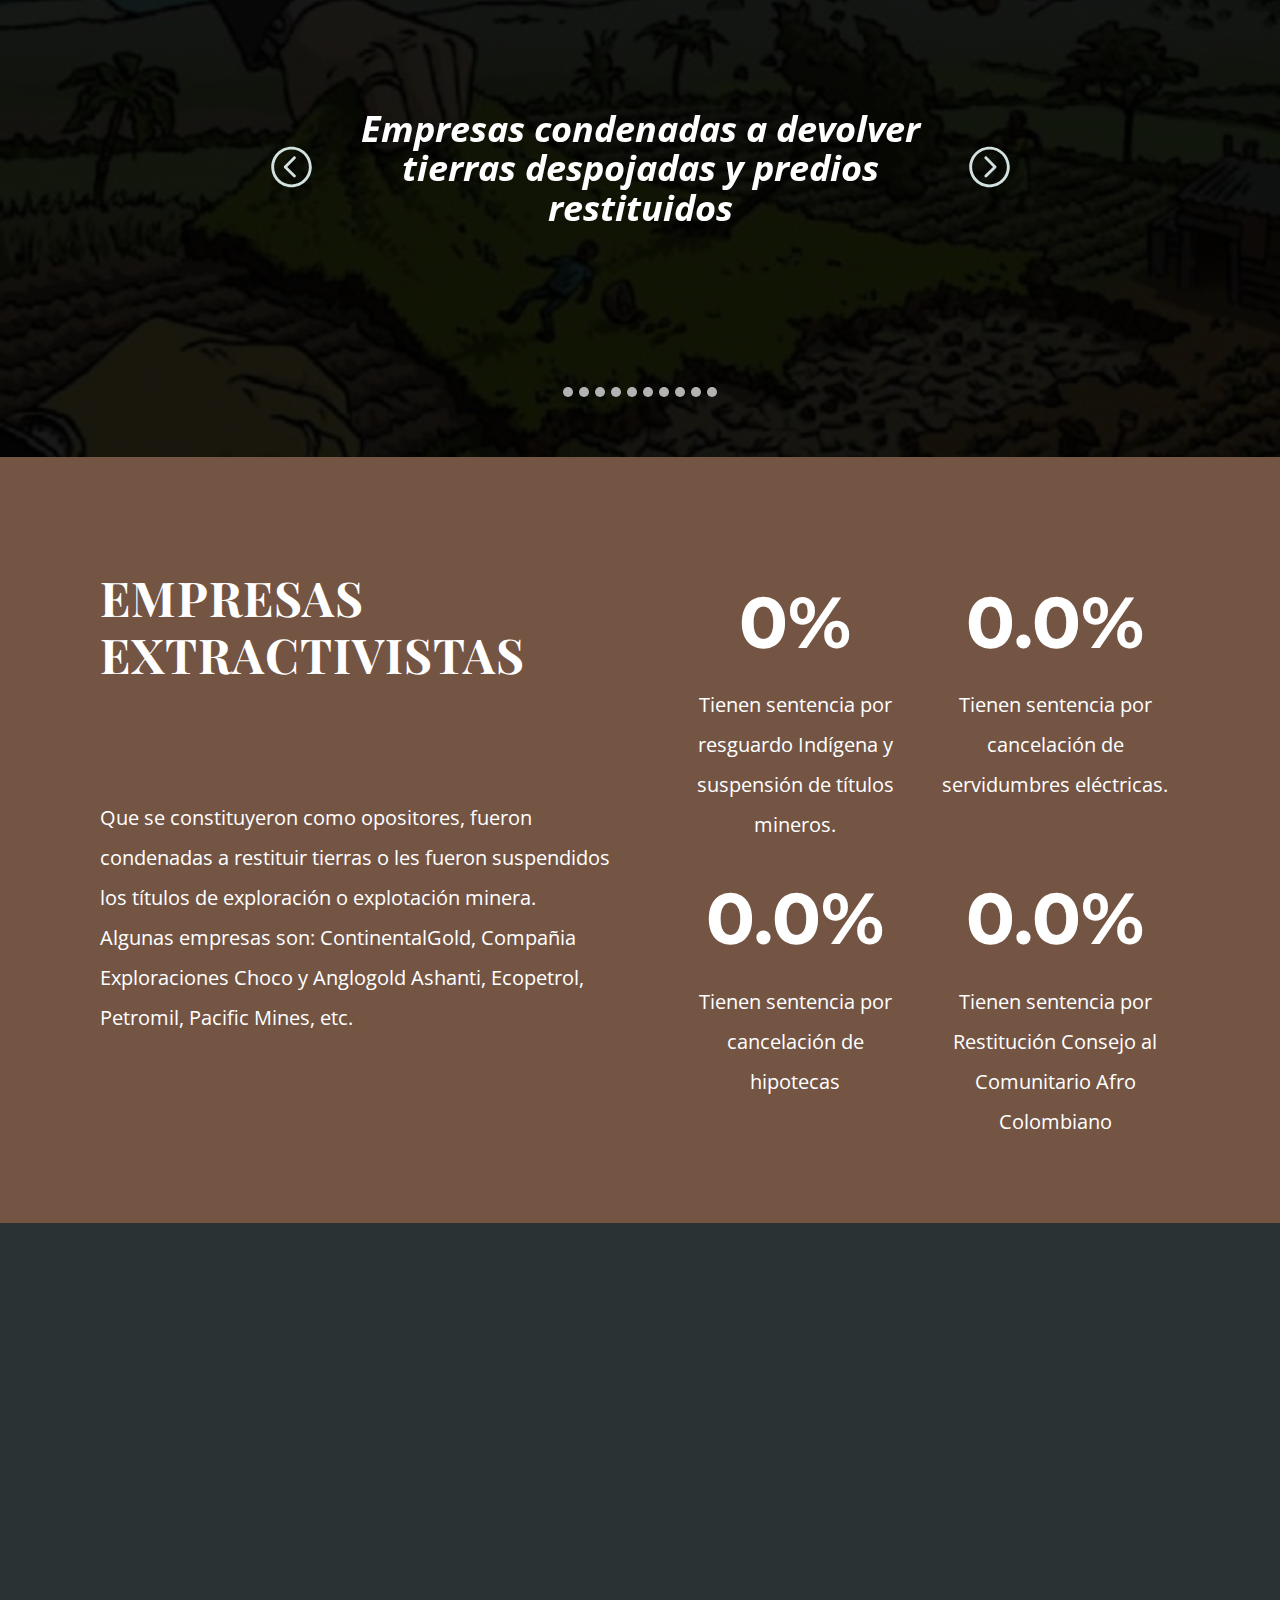
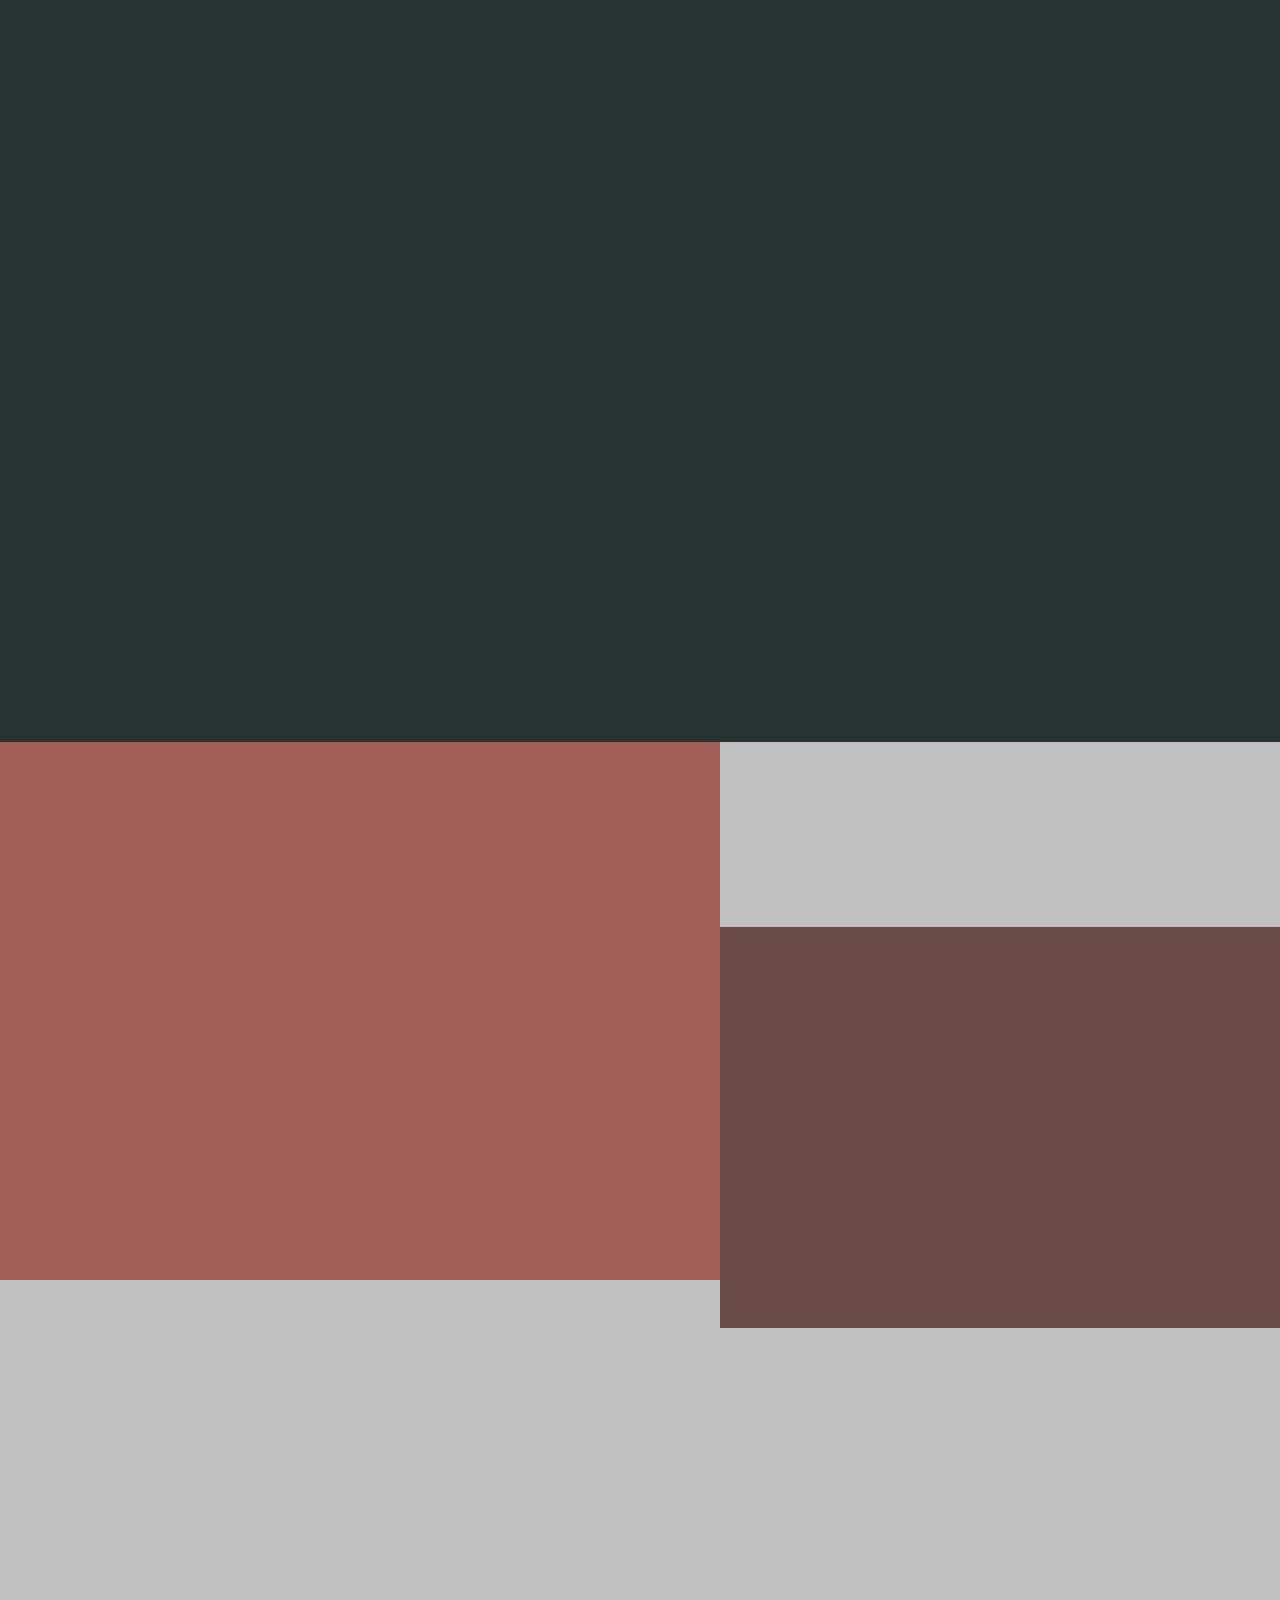
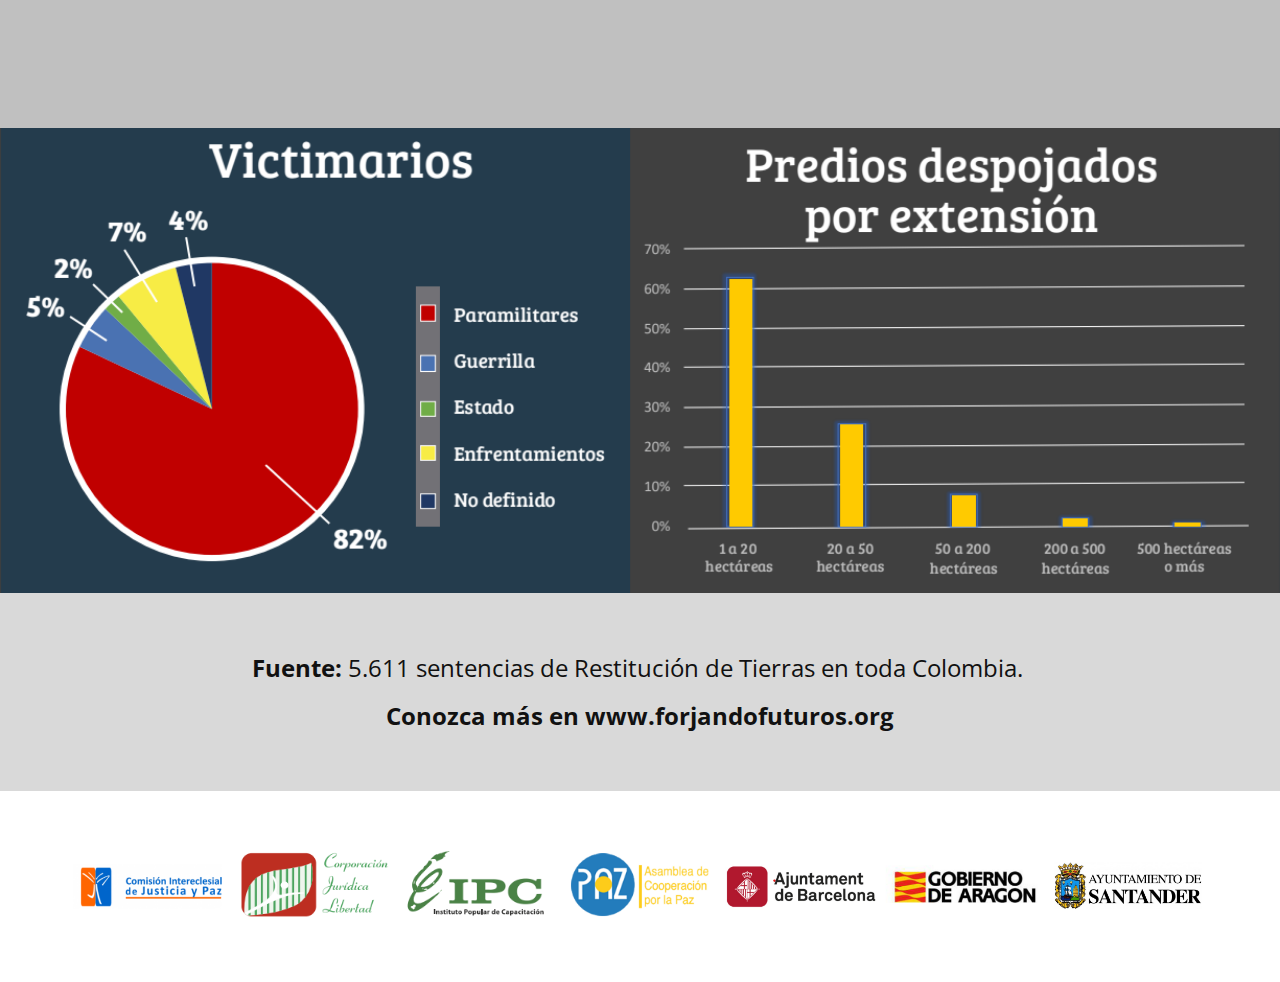
==== commit 7a3f58ec: "5 páginas v3" ====
--- a/Empresas_Involucradas.html
+++ b/Empresas_Involucradas.html
@@ -5,10 +5,10 @@
     <meta name="viewport" content="width=device-width, initial-scale=1.0">
     <meta charset="utf-8">
     <title>Empresas involucradas</title>
-    <link rel="stylesheet" href="nicepage.css" media="screen">
+    <link rel="stylesheet" href="estilos.css" media="screen">
     <link rel="stylesheet" href="Empresas_Involucradas.css" media="screen">
     <script class="u-script" type="text/javascript" src="jquery.js" defer=""></script>
-    <script class="u-script" type="text/javascript" src="nicepage.js" defer=""></script>
+    <script class="u-script" type="text/javascript" src="interactivo.js" defer=""></script>
     <meta name="generator" content="Nicepage 5.0.7, nicepage.com">
     <link id="u-theme-google-font" rel="stylesheet" href="https://fonts.googleapis.com/css?family=Playfair+Display:400,400i,500,500i,600,600i,700,700i,800,800i,900,900i|Open+Sans:300,300i,400,400i,500,500i,600,600i,700,700i,800,800i">
     <link id="u-page-google-font" rel="stylesheet" href="https://fonts.googleapis.com/css?family=Montserrat:100,100i,200,200i,300,300i,400,400i,500,500i,600,600i,700,700i,800,800i,900,900i|Playfair+Display:400,400i,500,500i,600,600i,700,700i,800,800i,900,900i">
@@ -19,60 +19,55 @@
 
   <body data-home-page="Empresas_Involucradas.html" data-home-page-title="Empresas_Involucradas" class="u-body u-xl-mode" data-lang="es">
     
-    <!--BARRA SUPERIOR / HEADER-->
     <header class="u-clearfix u-header u-header" id="sec-a7b1">
-      <div class="u-clearfix u-sheet u-sheet-1">
-        
-        <!--MENÚ-->
-        <nav class="u-menu u-menu-hamburger u-offcanvas u-menu-1" data-responsive-from="XL">
-          <div class="menu-collapse" style="font-size: 1rem; letter-spacing: 0px;" wfd-invisible="true">
-            <a class="u-button-style u-custom-left-right-menu-spacing u-custom-padding-bottom u-custom-top-bottom-menu-spacing u-nav-link u-text-active-palette-1-base u-text-hover-palette-2-base" href="#">
-              <svg class="u-svg-link" viewBox="0 0 24 24"><use xmlns:xlink="http://www.w3.org/1999/xlink" xlink:href="#menu-hamburger"></use></svg>
-              <svg class="u-svg-content" version="1.1" id="menu-hamburger" viewBox="0 0 16 16" x="0px" y="0px" xmlns:xlink="http://www.w3.org/1999/xlink" xmlns="http://www.w3.org/2000/svg">
-                <g><rect y="1" width="16" height="2"></rect><rect y="7" width="16" height="2"></rect><rect y="13" width="16" height="2"></rect></g>
-              </svg>
-            </a>
+      <div class="u-clearfix u-sheet u-valign-middle u-sheet-1">
+      <a href="Inicio.html" class="u-align-left u-image u-logo u-image-1" data-image-width="600" data-image-height="600">
+        <img src="images/home-logo.png" class="u-logo-image u-logo-image-1">
+      </a>
+      <nav class="u-menu u-menu-one-level u-offcanvas u-menu-1" data-responsive-from="MD" data-position="">
+        <div class="menu-collapse" style="font-size: 1rem; letter-spacing: 0px; font-weight: 700; text-transform: uppercase;">
+          <a class="u-button-style u-custom-active-border-color u-custom-active-color u-custom-border u-custom-border-color u-custom-borders u-custom-hover-border-color u-custom-hover-color u-custom-left-right-menu-spacing u-custom-padding-bottom u-custom-text-active-color u-custom-text-color u-custom-text-hover-color u-custom-top-bottom-menu-spacing u-nav-link u-text-active-palette-1-base u-text-hover-palette-2-base" href="#">
+            <svg class="u-svg-link" viewBox="0 0 24 24"><use xmlns:xlink="http://www.w3.org/1999/xlink" xlink:href="#menu-hamburger"></use></svg>
+            <svg version="1.1" xmlns="http://www.w3.org/2000/svg" xmlns:xlink="http://www.w3.org/1999/xlink"><defs><symbol id="menu-hamburger" viewBox="0 0 16 16" style="width: 16px; height: 16px;"><rect y="1" width="16" height="2"></rect><rect y="7" width="16" height="2"></rect><rect y="13" width="16" height="2"></rect></symbol></defs></svg>
+          </a>
+        </div>
+        <div class="u-custom-menu u-nav-container">
+          <ul class="u-nav u-spacing-30 u-unstyled u-nav-1">
+            <li class="u-nav-item"><a class="u-border-2 u-border-active-palette-1-base u-border-hover-palette-1-base u-border-no-left u-border-no-right u-border-no-top u-button-style u-nav-link u-text-active-palette-1-base u-text-grey-90 u-text-hover-grey-90" href="Inicio.html" style="padding: 10px 0px;">Inicio</a></li>
+            <li class="u-nav-item"><a class="u-border-2 u-border-active-palette-1-base u-border-hover-palette-1-base u-border-no-left u-border-no-right u-border-no-top u-button-style u-nav-link u-text-active-palette-1-base u-text-grey-90 u-text-hover-grey-90" href="Testimonio.html" style="padding: 10px 0px;">Testimonios</a></li>
+            <li class="u-nav-item"><a class="u-border-2 u-border-active-palette-1-base u-border-hover-palette-1-base u-border-no-left u-border-no-right u-border-no-top u-button-style u-nav-link u-text-active-palette-1-base u-text-grey-90 u-text-hover-grey-90" href="Empresas_Involucradas.html" style="padding: 10px 0px;">Empresas involucradas</a></li>
+            <li class="u-nav-item"><a class="u-border-2 u-border-active-palette-1-base u-border-hover-palette-1-base u-border-no-left u-border-no-right u-border-no-top u-button-style u-nav-link u-text-active-palette-1-base u-text-grey-90 u-text-hover-grey-90" href="Atencion.html" style="padding: 10px 0px;">Atención al ciudadano</a></li>
+            <li class="u-nav-item"><a class="u-border-2 u-border-active-palette-1-base u-border-hover-palette-1-base u-border-no-left u-border-no-right u-border-no-top u-button-style u-nav-link u-text-active-palette-1-base u-text-grey-90 u-text-hover-grey-90" href="Preguntas.html" style="padding: 10px 0px;">Preguntas</a></li>
+          </ul>
+        </div>
+        <div class="u-custom-menu u-nav-container-collapse">
+          <div class="u-container-style u-inner-container-layout u-opacity u-opacity-90 u-palette-1-dark-3 u-sidenav">
+            <div class="u-sidenav-overflow">
+              <div class="u-menu-close"></div>
+              <ul class="u-align-center u-menu-one-level u-nav u-popupmenu-items u-spacing-10 u-unstyled u-nav-2">
+                <li class="u-nav-item"><a class="u-button-style u-nav-link" href="Inicio.html">Inicio</a></li>
+                <li class="u-nav-item"><a class="u-button-style u-nav-link" href="Testimonio.html">Testimonios</a></li>
+                <li class="u-nav-item"><a class="u-button-style u-nav-link" href="Empresas_Involucradas.html">Empresas involucradas</a></li>
+                <li class="u-nav-item"><a class="u-button-style u-nav-link" href="Atencion.html">Atención al ciudadano</a></li>
+                <li class="u-nav-item"><a class="u-button-style u-nav-link" href="Preguntas.html">Preguntas</a></li>
+              </ul>
+            </div>
           </div>
-          <div class="u-custom-menu u-nav-container">
-            <ul class="u-nav u-unstyled u-nav-1">
-              <li class="u-nav-item"><a class="u-button-style u-nav-link u-text-active-palette-1-base u-text-hover-palette-2-base" href="Inicio.html" style="padding: 10px 20px;">Inicio</a></li>
-              <li class="u-nav-item"><a class="u-button-style u-nav-link u-text-active-palette-1-base u-text-hover-palette-2-base" href="Atencion.html" target="_blank" style="padding: 10px 20px;">Atención</a></li>
-              <li class="u-nav-item"><a class="u-button-style u-nav-link u-text-active-palette-1-base u-text-hover-palette-2-base" href="Preguntas.html" target="_blank" style="padding: 10px 20px;">Hacer una pregunta</a></li>
-              <li class="u-nav-item"><a class="u-button-style u-nav-link u-text-active-palette-1-base u-text-hover-palette-2-base" href="Empresas_Involucradas.html" target="_blank" style="padding: 10px 20px;">Empresas involucradas</a></li>
-            </ul>
-          </div>
-          <div class="u-custom-menu u-nav-container-collapse" wfd-invisible="true">
-            <div class="u-black u-container-style u-inner-container-layout u-opacity u-opacity-95 u-sidenav">
-              <div class="u-inner-container-layout u-sidenav-overflow">
-                <div class="u-menu-close"></div>
-                <ul class="u-align-center u-nav u-popupmenu-items u-unstyled u-nav-2">
-                  <li class="u-nav-item"><a class="u-button-style u-nav-link" href="Inicio.html">Inicio</a></li>
-                  <li class="u-nav-item"><a class="u-button-style u-nav-link" href="Atencion.html" target="_blank">Atención</a></li>
-                  <li class="u-nav-item"><a class="u-button-style u-nav-link" href="Preguntas.html" target="_blank">Hacer una pregunta</a></li>
-                  <li class="u-nav-item"><a class="u-button-style u-nav-link" href="Empresas_Involucradas.html" target="_blank">Empresas involucradas</a></li>
-                </ul>
-              </div>
-            </div>
-            <div class="u-black u-menu-overlay u-opacity u-opacity-70" wfd-invisible="true"></div>
-          </div>
-        </nav>
-
-        <!--LOGOS Y VÍNCULOS-->
-        <a href="Inicio.html" class="u-image u-logo u-image-1" data-image-width="600" data-image-height="600" title="Inicio">
-          <img src="images/home-logo.png" class="u-logo-image u-logo-image-1">
-        </a>
-        <a href="https://www.un.org/sustainabledevelopment/es/peace-justice/" class="u-image u-logo u-image-2" data-image-width="290" data-image-height="290" title="Sobre el ODS de la Paz" target="_blank">
-          <img src="images/ods.png" class="u-logo-image u-logo-image-2">
-        </a>
-        <a href="https://www.facebook.com/RestitucionDeTierras" class="u-image u-logo u-image-3" data-image-width="640" data-image-height="640" title="Restitución de Tierras en Facebook" target="_blank">
-          <img src="images/facebook.png" class="u-logo-image u-logo-image-3">
-        </a>
-        <a href="https://www.youtube.com/user/restituciontierras" class="u-image u-logo u-image-4" data-image-width="512" data-image-height="512" title="Restitución de Tierras en YouTube" target="_blank">
-          <img src="images/youtube.png" class="u-logo-image u-logo-image-4">
-        </a>
-
-      </div>
-    </header>
+          <div class="u-black u-menu-overlay u-opacity u-opacity-70"></div>
+        </div>
+      </nav>
+      <a href="https://www.instagram.com/restituciondetierras/?hl=es-la" class="u-image u-logo u-image-2" data-image-width="920" data-image-height="920" title="Instagram URT" target="_blank">
+        <img src="images/Instagram-Icon.png" class="u-logo-image u-logo-image-2">
+      </a>
+      <a href="https://www.facebook.com/RestitucionDeTierras" class="u-image u-logo u-image-3" data-image-width="640" data-image-height="640" title="Facebook URT" target="_blank">
+        <img src="images/facebook.png" class="u-logo-image u-logo-image-3">
+      </a>
+      <a href="https://www.youtube.com/user/restituciontierras" class="u-image u-logo u-image-4" data-image-width="512" data-image-height="512" title="YouTube URT" target="_blank">
+        <img src="images/youtube.png" class="u-logo-image u-logo-image-4">
+      </a>
+
+    </div>
+  </header> 
 
     <!--TÍTULO-->
     <section class="u-clearfix u-image u-shading u-section-1" id="sec-8bd8" data-image-width="984" data-image-height="640">
@@ -441,7 +436,8 @@
     </section>
     
     <!--LINKS EXTERNOS-->
-    <footer class="u-align-center u-clearfix u-footer u-white u-footer" id="sec-6c1d"><div class="u-clearfix u-sheet u-sheet-1">
+    <footer class="u-align-center u-clearfix u-footer u-white u-footer" id="sec-6c1d">
+      <div class="u-clearfix u-sheet u-sheet-1">
         <div class="u-expanded-width u-gallery u-layout-grid u-lightbox u-no-transition u-show-text-none u-gallery-1" id="carousel-adc6">
           <div class="u-gallery-inner u-gallery-inner-1" role="listbox">
             <div class="u-effect-hover-zoom u-gallery-item u-shape-rectangle u-gallery-item-1" data-animation-name="" data-animation-duration="0" data-animation-delay="0" data-animation-direction="">
--- a/estilos.css
+++ b/estilos.css
@@ -0,0 +1,38918 @@
+/*begin-commonstyles library*//*!
+ * froala_editor v4.0.6 (https://www.froala.com/wysiwyg-editor)
+ * License https://froala.com/wysiwyg-editor/terms/
+ * Copyright 2014-2021 Froala Labs
+ */
+
+.fr-clearfix::after {
+  clear: both;
+  display: block;
+  content: "";
+  height: 0; }
+
+.fr-hide-by-clipping {
+  position: absolute;
+  width: 1px;
+  height: 1px;
+  padding: 0;
+  margin: -1px;
+  overflow: hidden;
+  clip: rect(0, 0, 0, 0);
+  border: 0; }
+
+.fr-view img.fr-rounded, .fr-view .fr-img-caption.fr-rounded img {
+  border-radius: 10px;
+  -moz-border-radius: 10px;
+  -webkit-border-radius: 10px;
+  -moz-background-clip: padding;
+  -webkit-background-clip: padding-box;
+  background-clip: padding-box; }
+
+.fr-view img.fr-shadow, .fr-view .fr-img-caption.fr-shadow img {
+  -webkit-box-shadow: 10px 10px 5px 0px #cccccc;
+  -moz-box-shadow: 10px 10px 5px 0px #cccccc;
+  box-shadow: 10px 10px 5px 0px #cccccc; }
+
+.fr-view img.fr-bordered, .fr-view .fr-img-caption.fr-bordered img {
+  border: solid 5px #CCC; }
+
+.fr-view img.fr-bordered {
+  -webkit-box-sizing: content-box;
+  -moz-box-sizing: content-box;
+  box-sizing: content-box; }
+
+.fr-view .fr-img-caption.fr-bordered img {
+  -webkit-box-sizing: border-box;
+  -moz-box-sizing: border-box;
+  box-sizing: border-box; }
+
+.fr-view {
+  word-wrap: break-word; }
+  .fr-view span[style~="color:"] a {
+    color: inherit; }
+  .fr-view strong {
+    font-weight: 700; }
+  .fr-view table[border='0'] td:not([class]), .fr-view table[border='0'] th:not([class]), .fr-view table[border='0'] td[class=""], .fr-view table[border='0'] th[class=""] {
+    border-width: 0px; }
+  .fr-view table {
+    border: none;
+    border-collapse: collapse;
+    empty-cells: show;
+    max-width: 100%; }
+    .fr-view table td {
+      min-width: 5px; }
+    .fr-view table.fr-dashed-borders td, .fr-view table.fr-dashed-borders th {
+      border-style: dashed; }
+    .fr-view table.fr-alternate-rows tbody tr:nth-child(2n) {
+      background: whitesmoke; }
+    .fr-view table td, .fr-view table th {
+      border: 1px solid #DDD; }
+      .fr-view table td:empty, .fr-view table th:empty {
+        height: 20px; }
+      .fr-view table td.fr-highlighted, .fr-view table th.fr-highlighted {
+        border: 1px double red; }
+      .fr-view table td.fr-thick, .fr-view table th.fr-thick {
+        border-width: 2px; }
+    .fr-view table th {
+      background: #ececec; }
+  .fr-view hr {
+    clear: both;
+    user-select: none;
+    -o-user-select: none;
+    -moz-user-select: none;
+    -khtml-user-select: none;
+    -webkit-user-select: none;
+    -ms-user-select: none;
+    break-after: always;
+    page-break-after: always; }
+  .fr-view .fr-file {
+    position: relative; }
+    .fr-view .fr-file::after {
+      position: relative;
+      content: "\1F4CE";
+      font-weight: normal; }
+  .fr-view pre {
+    white-space: pre-wrap;
+    word-wrap: break-word;
+    overflow: visible; }
+/*  .fr-view[dir="rtl"] blockquote {
+    border-left: none;
+    border-right: solid 2px #5E35B1;
+    margin-right: 0;
+    padding-right: 5px;
+    padding-left: 0; }
+    .fr-view[dir="rtl"] blockquote blockquote {
+      border-color: #00BCD4; }
+      .fr-view[dir="rtl"] blockquote blockquote blockquote {
+        border-color: #43A047; }
+  .fr-view blockquote {
+    border-left: solid 2px #5E35B1;
+    margin-left: 0;
+    padding-left: 5px;
+    color: #5E35B1; }
+    .fr-view blockquote blockquote {
+      border-color: #00BCD4;
+      color: #00BCD4; }
+      .fr-view blockquote blockquote blockquote {
+        border-color: #43A047;
+        color: #43A047; } */
+  .fr-view span.fr-emoticon {
+    font-weight: normal;
+    font-family: "Apple Color Emoji","Segoe UI Emoji","NotoColorEmoji","Segoe UI Symbol","Android Emoji","EmojiSymbols";
+    display: inline;
+    line-height: 0; }
+    .fr-view span.fr-emoticon.fr-emoticon-img {
+      background-repeat: no-repeat !important;
+      font-size: inherit;
+      height: 1em;
+      width: 1em;
+      min-height: 20px;
+      min-width: 20px;
+      display: inline-block;
+      margin: -.1em .1em .1em;
+      line-height: 1;
+      vertical-align: middle; }
+  .fr-view .fr-text-gray {
+    color: #AAA !important; }
+  .fr-view .fr-text-bordered {
+    border-top: solid 1px #222;
+    border-bottom: solid 1px #222;
+    padding: 10px 0; }
+  .fr-view .fr-text-spaced {
+    letter-spacing: 1px; }
+  .fr-view .fr-text-uppercase {
+    text-transform: uppercase; }
+  .fr-view .fr-class-highlighted {
+    background-color: #ffff00; }
+  .fr-view .fr-class-code {
+    border-color: #cccccc;
+    border-radius: 2px;
+    -moz-border-radius: 2px;
+    -webkit-border-radius: 2px;
+    -moz-background-clip: padding;
+    -webkit-background-clip: padding-box;
+    background-clip: padding-box;
+    background: #f5f5f5;
+    padding: 10px;
+    font-family: "Courier New", Courier, monospace; }
+  .fr-view .fr-class-transparency {
+    opacity: 0.5; }
+  .fr-view img {
+    position: relative;
+    max-width: 100%; }
+    .fr-view img.fr-dib {
+      margin: 10px auto;
+      display: block;
+      float: none;
+      vertical-align: top; }
+      .fr-view img.fr-dib.fr-fil {
+        margin-left: 0;
+        text-align: left; }
+      .fr-view img.fr-dib.fr-fir {
+        margin-right: 0;
+        text-align: right; }
+    .fr-view img.fr-dii {
+      display: inline-block;
+      float: none;
+      vertical-align: bottom;
+      margin-left: 5px;
+      margin-right: 5px;
+      max-width: calc(100% - (2 * 5px)); }
+      .fr-view img.fr-dii.fr-fil {
+        float: left;
+        margin: 10px 15px 10px 0;
+        max-width: calc(100% - 5px); }
+      .fr-view img.fr-dii.fr-fir {
+        float: right;
+        margin: 10px 0 10px 15px;
+        max-width: calc(100% - 5px); }
+  .fr-view span.fr-img-caption {
+    position: relative;
+    max-width: 100%; }
+    .fr-view span.fr-img-caption.fr-dib {
+      margin: 5px auto;
+      display: block;
+      float: none;
+      vertical-align: top; }
+      .fr-view span.fr-img-caption.fr-dib.fr-fil {
+        margin-left: 0;
+        text-align: left; }
+      .fr-view span.fr-img-caption.fr-dib.fr-fir {
+        margin-right: 0;
+        text-align: right; }
+    .fr-view span.fr-img-caption.fr-dii {
+      display: inline-block;
+      float: none;
+      vertical-align: bottom;
+      margin-left: 5px;
+      margin-right: 5px;
+      max-width: calc(100% - (2 * 5px)); }
+      .fr-view span.fr-img-caption.fr-dii.fr-fil {
+        float: left;
+        margin: 5px 5px 5px 0;
+        max-width: calc(100% - 5px); }
+      .fr-view span.fr-img-caption.fr-dii.fr-fir {
+        float: right;
+        margin: 5px 0 5px 5px;
+        max-width: calc(100% - 5px); }
+  .fr-view .fr-video {
+    text-align: center;
+    position: relative; }
+    .fr-view .fr-video.fr-rv {
+      padding-bottom: 56.25%;
+      padding-top: 30px;
+      height: 0;
+      overflow: hidden; }
+      .fr-view .fr-video.fr-rv > iframe, .fr-view .fr-video.fr-rv object, .fr-view .fr-video.fr-rv embed {
+        position: absolute !important;
+        top: 0;
+        left: 0;
+        width: 100%;
+        height: 100%; }
+    .fr-view .fr-video > * {
+      -webkit-box-sizing: content-box;
+      -moz-box-sizing: content-box;
+      box-sizing: content-box;
+      max-width: 100%;
+      border: none; }
+    .fr-view .fr-video.fr-dvb {
+      display: block;
+      clear: both; }
+      .fr-view .fr-video.fr-dvb.fr-fvl {
+        text-align: left; }
+      .fr-view .fr-video.fr-dvb.fr-fvr {
+        text-align: right; }
+    .fr-view .fr-video.fr-dvi {
+      display: inline-block; }
+      .fr-view .fr-video.fr-dvi.fr-fvl {
+        float: left; }
+      .fr-view .fr-video.fr-dvi.fr-fvr {
+        float: right; }
+  .fr-view a.fr-strong {
+    font-weight: 700; }
+  .fr-view a.fr-green {
+    color: green; }
+  .fr-view .fr-img-caption {
+    text-align: center; }
+    .fr-view .fr-img-caption .fr-img-wrap {
+      padding: 0;
+      margin: auto;
+      text-align: center;
+      width: 100%; }
+      .fr-view .fr-img-caption .fr-img-wrap a {
+        display: block; }
+      .fr-view .fr-img-caption .fr-img-wrap img {
+        display: block;
+        margin: auto;
+        width: 100%; }
+      .fr-view .fr-img-caption .fr-img-wrap > span {
+        margin: auto;
+        display: block;
+        padding: 5px 5px 10px;
+        font-size: 14px;
+        font-weight: initial;
+        -webkit-box-sizing: border-box;
+        -moz-box-sizing: border-box;
+        box-sizing: border-box;
+        -webkit-opacity: 0.9;
+        -moz-opacity: 0.9;
+        opacity: 0.9;
+        -ms-filter: "progid:DXImageTransform.Microsoft.Alpha(Opacity=0)";
+        width: 100%;
+        text-align: center; }
+  .fr-view button.fr-rounded, .fr-view input.fr-rounded, .fr-view textarea.fr-rounded {
+    border-radius: 10px;
+    -moz-border-radius: 10px;
+    -webkit-border-radius: 10px;
+    -moz-background-clip: padding;
+    -webkit-background-clip: padding-box;
+    background-clip: padding-box; }
+  .fr-view button.fr-large, .fr-view input.fr-large, .fr-view textarea.fr-large {
+    font-size: 24px; }
+
+/**
+ * Image style.
+ */
+a.fr-view.fr-strong {
+  font-weight: 700; }
+a.fr-view.fr-green {
+  color: green; }
+
+/**
+ * Link style.
+ */
+img.fr-view {
+  position: relative;
+  max-width: 100%; }
+  img.fr-view.fr-dib {
+    margin: 5px auto;
+    display: block;
+    float: none;
+    vertical-align: top; }
+    img.fr-view.fr-dib.fr-fil {
+      margin-left: 0;
+      text-align: left; }
+    img.fr-view.fr-dib.fr-fir {
+      margin-right: 0;
+      text-align: right; }
+  img.fr-view.fr-dii {
+    display: inline-block;
+    float: none;
+    vertical-align: bottom;
+    margin-left: 5px;
+    margin-right: 5px;
+    max-width: calc(100% - (2 * 5px)); }
+    img.fr-view.fr-dii.fr-fil {
+      float: left;
+      margin: 5px 5px 5px 0;
+      max-width: calc(100% - 5px); }
+    img.fr-view.fr-dii.fr-fir {
+      float: right;
+      margin: 5px 0 5px 5px;
+      max-width: calc(100% - 5px); }
+
+span.fr-img-caption.fr-view {
+  position: relative;
+  max-width: 100%; }
+  span.fr-img-caption.fr-view.fr-dib {
+    margin: 5px auto;
+    display: block;
+    float: none;
+    vertical-align: top; }
+    span.fr-img-caption.fr-view.fr-dib.fr-fil {
+      margin-left: 0;
+      text-align: left; }
+    span.fr-img-caption.fr-view.fr-dib.fr-fir {
+      margin-right: 0;
+      text-align: right; }
+  span.fr-img-caption.fr-view.fr-dii {
+    display: inline-block;
+    float: none;
+    vertical-align: bottom;
+    margin-left: 5px;
+    margin-right: 5px;
+    max-width: calc(100% - (2 * 5px)); }
+    span.fr-img-caption.fr-view.fr-dii.fr-fil {
+      float: left;
+      margin: 5px 5px 5px 0;
+      max-width: calc(100% - 5px); }
+    span.fr-img-caption.fr-view.fr-dii.fr-fir {
+      float: right;
+      margin: 5px 0 5px 5px;
+      max-width: calc(100% - 5px); }
+/*end-commonstyles library*/@charset "UTF-8";
+.u-hidden-block {
+  visibility: hidden!important;
+}
+.u-locked-block {
+  pointer-events: none!important;
+}
+/*! normalize.css v4.1.1 | MIT License | github.com/necolas/normalize.css */
+html {
+  font-family: sans-serif;
+  -ms-text-size-adjust: 100%;
+  -webkit-text-size-adjust: 100%;
+}
+body {
+  margin: 0;
+}
+article,
+aside,
+details,
+figcaption,
+figure,
+footer,
+header,
+main,
+menu,
+nav,
+section,
+summary {
+  display: block;
+}
+audio,
+canvas,
+progress,
+video {
+  display: inline-block;
+}
+audio:not([controls]) {
+  display: none;
+  height: 0;
+}
+progress {
+  vertical-align: baseline;
+}
+template,
+[hidden] {
+  display: none;
+}
+a {
+  background-color: transparent;
+  -webkit-text-decoration-skip: objects;
+}
+a:active,
+a:hover {
+  outline-width: 0;
+}
+abbr[title] {
+  border-bottom: none;
+  text-decoration: underline;
+}
+b,
+strong {
+  font-weight: inherit;
+  font-weight: bold;
+}
+dfn {
+  font-style: italic;
+}
+h1 {
+  font-size: 2em;
+  margin: 0.67em 0;
+}
+mark {
+  background-color: #ff0;
+  color: #000;
+}
+small {
+  font-size: 80%;
+}
+sub,
+sup {
+  font-size: 75%;
+  line-height: 0;
+  position: relative;
+  vertical-align: baseline;
+}
+sub {
+  bottom: -0.25em;
+}
+sup {
+  top: -0.5em;
+}
+img {
+  border-style: none;
+}
+svg:not(:root) {
+  overflow: hidden;
+}
+code,
+kbd,
+pre,
+samp {
+  font-family: monospace,monospace;
+  font-size: 1em;
+}
+hr {
+  box-sizing: content-box;
+  height: 0;
+  overflow: visible;
+}
+button,
+input,
+optgroup,
+select,
+textarea {
+  color: inherit;
+  font: inherit;
+  margin: 0;
+}
+optgroup {
+  font-weight: 700;
+}
+button,
+input {
+  overflow: visible;
+}
+button,
+select {
+  text-transform: none;
+}
+button,
+html [type="button"],
+[type="reset"],
+[type="submit"] {
+  -webkit-appearance: button;
+}
+button::-moz-focus-inner,
+[type="button"]::-moz-focus-inner,
+[type="reset"]::-moz-focus-inner,
+[type="submit"]::-moz-focus-inner {
+  border-style: none;
+  padding: 0;
+}
+button:-moz-focusring,
+[type="button"]:-moz-focusring,
+[type="reset"]:-moz-focusring,
+[type="submit"]:-moz-focusring {
+  outline: 1px dotted ButtonText;
+}
+fieldset {
+  border: 1px solid silver;
+  margin: 0 2px;
+  padding: 0.35em 0.625em 0.75em;
+}
+legend {
+  box-sizing: border-box;
+  color: inherit;
+  display: table;
+  max-width: 100%;
+  padding: 0;
+  white-space: normal;
+}
+textarea {
+  overflow: auto;
+  outline: none;
+}
+button,
+select,
+input,
+textarea {
+  outline: none;
+}
+[type="checkbox"],
+[type="radio"] {
+  box-sizing: border-box;
+  padding: 0;
+}
+[type="number"]::-webkit-inner-spin-button,
+[type="number"]::-webkit-outer-spin-button {
+  height: auto;
+}
+[type="search"] {
+  -webkit-appearance: textfield;
+  outline-offset: -2px;
+}
+[type="search"]::-webkit-search-cancel-button,
+[type="search"]::-webkit-search-decoration {
+  -webkit-appearance: none;
+}
+::-webkit-input-placeholder {
+  color: inherit;
+  opacity: 0.54;
+}
+::-webkit-file-upload-button {
+  -webkit-appearance: button;
+  font: inherit;
+}
+ul,
+ol {
+  padding-left: 20px;
+}
+/* Fade effect */
+/* Over effect */
+/* Slide effect */
+/* Over and Slide effect */
+/* Flip Left effect */
+/* Flip Right effect */
+/* Flip Top effect */
+/* Flip Bottom effect */
+/* Wobble Left effect */
+/* Wobble Right effect */
+/* Wobble top effect */
+/* Wobble bottom effect */
+/* Zoom and Rotate Effects */
+/* Utility */
+.u-over-slide {
+  position: absolute;
+  left: 0;
+  top: 0;
+  width: 100%;
+  height: 100%;
+}
+.u-background-effect {
+  overflow: hidden;
+}
+.u-background-effect ~ .u-container-layout {
+  cursor: pointer;
+}
+/* Fade effect */
+.u-effect-fade .u-over-slide {
+  opacity: 0;
+  transition: all 500ms ease;
+}
+.u-effect-fade:hover .u-over-slide,
+.u-effect-fade.u-effect-active .u-over-slide {
+  opacity: 1;
+}
+/* Over effect */
+.u-effect-over-left .u-over-slide {
+  transform: translate(-100%, 0);
+  transition: all 500ms ease;
+}
+.u-effect-over-left:hover .u-over-slide,
+.u-effect-over-left.u-effect-active .u-over-slide {
+  transform: translate(0, 0);
+}
+.u-effect-over-right .u-over-slide {
+  transform: translate(100%, 0);
+  transition: all 500ms ease;
+}
+.u-effect-over-right:hover .u-over-slide,
+.u-effect-over-right.u-effect-active .u-over-slide {
+  transform: translate(0, 0);
+}
+.u-effect-over-top .u-over-slide {
+  transform: translate(0, -100%);
+  transition: all 500ms ease;
+}
+.u-effect-over-top:hover .u-over-slide,
+.u-effect-over-top.u-effect-active .u-over-slide {
+  transform: translate(0, 0);
+}
+.u-effect-over-bottom .u-over-slide {
+  transform: translate(0, 100%);
+  transition: all 500ms ease;
+}
+.u-effect-over-bottom:hover .u-over-slide,
+.u-effect-over-bottom.u-effect-active .u-over-slide {
+  transform: translate(0, 0);
+}
+.u-effect-over-topleft .u-over-slide {
+  transform: translate(-100%, -100%);
+  transition: all 500ms ease;
+}
+.u-effect-over-topleft:hover .u-over-slide,
+.u-effect-over-topleft.u-effect-active .u-over-slide {
+  transform: translate(0, 0);
+}
+.u-effect-over-topright .u-over-slide {
+  transform: translate(100%, -100%);
+  transition: all 500ms ease;
+}
+.u-effect-over-topright:hover .u-over-slide,
+.u-effect-over-topright.u-effect-active .u-over-slide {
+  transform: translate(0, 0);
+}
+.u-effect-over-bottomleft .u-over-slide {
+  transform: translate(-100%, 100%);
+  transition: all 500ms ease;
+}
+.u-effect-over-bottomleft:hover .u-over-slide,
+.u-effect-over-bottomleft.u-effect-active .u-over-slide {
+  transform: translate(0, 0);
+}
+.u-effect-over-bottomright .u-over-slide {
+  transform: translate(100%, 100%);
+  transition: all 500ms ease;
+}
+.u-effect-over-bottomright:hover .u-over-slide,
+.u-effect-over-bottomright.u-effect-active .u-over-slide {
+  transform: translate(0, 0);
+}
+/* Slide effect */
+.u-effect-slide-left .u-over-slide {
+  transform: translate(-100%, 0);
+  transition: all 500ms ease;
+}
+.u-effect-slide-left:hover .u-over-slide,
+.u-effect-slide-left.u-effect-active .u-over-slide {
+  transform: translate(0, 0);
+}
+.u-effect-slide-left .u-back-slide {
+  transition: all 500ms ease;
+}
+.u-effect-slide-left:hover .u-back-slide,
+.u-effect-slide-left.u-effect-active .u-back-slide {
+  transform: translate(100%, 0);
+}
+.u-effect-slide-right .u-over-slide {
+  transform: translate(100%, 0);
+  transition: all 500ms ease;
+}
+.u-effect-slide-right:hover .u-over-slide,
+.u-effect-slide-right.u-effect-active .u-over-slide {
+  transform: translate(0, 0);
+}
+.u-effect-slide-right .u-back-slide {
+  transition: all 500ms ease;
+}
+.u-effect-slide-right:hover .u-back-slide,
+.u-effect-slide-right.u-effect-active .u-back-slide {
+  transform: translate(-100%, 0);
+}
+.u-effect-slide-top .u-over-slide {
+  transform: translate(0, -100%);
+  transition: all 500ms ease;
+}
+.u-effect-slide-top:hover .u-over-slide,
+.u-effect-slide-top.u-effect-active .u-over-slide {
+  transform: translate(0, 0);
+}
+.u-effect-slide-top .u-back-slide {
+  transition: all 500ms ease;
+}
+.u-effect-slide-top:hover .u-back-slide,
+.u-effect-slide-top.u-effect-active .u-back-slide {
+  transform: translate(0, 100%);
+}
+.u-effect-slide-bottom .u-over-slide {
+  transform: translate(0, 100%);
+  transition: all 500ms ease;
+}
+.u-effect-slide-bottom:hover .u-over-slide,
+.u-effect-slide-bottom.u-effect-active .u-over-slide {
+  transform: translate(0, 0);
+}
+.u-effect-slide-bottom .u-back-slide {
+  transition: all 500ms ease;
+}
+.u-effect-slide-bottom:hover .u-back-slide,
+.u-effect-slide-bottom.u-effect-active .u-back-slide {
+  transform: translate(0, -100%);
+}
+.u-effect-slide-topleft .u-over-slide {
+  transform: translate(-100%, -100%);
+  transition: all 500ms ease;
+}
+.u-effect-slide-topleft:hover .u-over-slide,
+.u-effect-slide-topleft.u-effect-active .u-over-slide {
+  transform: translate(0, 0);
+}
+.u-effect-slide-topleft .u-back-slide {
+  transition: all 500ms ease;
+}
+.u-effect-slide-topleft:hover .u-back-slide,
+.u-effect-slide-topleft.u-effect-active .u-back-slide {
+  transform: translate(100%, 100%);
+}
+.u-effect-slide-topright .u-over-slide {
+  transform: translate(100%, -100%);
+  transition: all 500ms ease;
+}
+.u-effect-slide-topright:hover .u-over-slide,
+.u-effect-slide-topright.u-effect-active .u-over-slide {
+  transform: translate(0, 0);
+}
+.u-effect-slide-topright .u-back-slide {
+  transition: all 500ms ease;
+}
+.u-effect-slide-topright:hover .u-back-slide,
+.u-effect-slide-topright.u-effect-active .u-back-slide {
+  transform: translate(-100%, 100%);
+}
+.u-effect-slide-bottomleft .u-over-slide {
+  transform: translate(-100%, 100%);
+  transition: all 500ms ease;
+}
+.u-effect-slide-bottomleft:hover .u-over-slide,
+.u-effect-slide-bottomleft.u-effect-active .u-over-slide {
+  transform: translate(0, 0);
+}
+.u-effect-slide-bottomleft .u-back-slide {
+  transition: all 500ms ease;
+}
+.u-effect-slide-bottomleft:hover .u-back-slide,
+.u-effect-slide-bottomleft.u-effect-active .u-back-slide {
+  transform: translate(100%, -100%);
+}
+.u-effect-slide-bottomright .u-over-slide {
+  transform: translate(100%, 100%);
+  transition: all 500ms ease;
+}
+.u-effect-slide-bottomright:hover .u-over-slide,
+.u-effect-slide-bottomright.u-effect-active .u-over-slide {
+  transform: translate(0, 0);
+}
+.u-effect-slide-bottomright .u-back-slide {
+  transition: all 500ms ease;
+}
+.u-effect-slide-bottomright:hover .u-back-slide,
+.u-effect-slide-bottomright.u-effect-active .u-back-slide {
+  transform: translate(-100%, -100%);
+}
+/* Flip */
+.u-effect-flip-left,
+.u-effect-flip-left .u-slidesWrapper {
+  perspective: 300px;
+}
+.u-effect-flip-left .u-over-slide {
+  opacity: 0;
+  transform: rotateY(180deg);
+  transform-origin: center left;
+  transition: transform 500ms ease, transform-origin 500ms ease, opacity 0ms ease 500ms;
+}
+.u-effect-flip-left:hover .u-over-slide,
+.u-effect-flip-left.u-effect-active .u-over-slide {
+  opacity: 1;
+  transform: rotateY(0deg);
+  transition: transform 500ms ease, transform-origin 500ms ease;
+}
+.u-effect-flip-right,
+.u-effect-flip-right .u-slidesWrapper {
+  perspective: 300px;
+}
+.u-effect-flip-right .u-over-slide {
+  opacity: 0;
+  transform: rotateY(-180deg);
+  transform-origin: center right;
+  transition: transform 500ms ease, transform-origin 500ms ease, opacity 0ms ease 500ms;
+}
+.u-effect-flip-right:hover .u-over-slide,
+.u-effect-flip-right.u-effect-active .u-over-slide {
+  opacity: 1;
+  transform: rotateY(0deg);
+  transition: transform 500ms ease, transform-origin 500ms ease;
+}
+.u-effect-flip-top,
+.u-effect-flip-top .u-slidesWrapper {
+  perspective: 300px;
+}
+.u-effect-flip-top .u-over-slide {
+  opacity: 0;
+  transform: rotateX(-180deg);
+  transform-origin: center top;
+  transition: transform 500ms ease, transform-origin 500ms ease, opacity 0ms ease 500ms;
+}
+.u-effect-flip-top:hover .u-over-slide,
+.u-effect-flip-top.u-effect-active .u-over-slide {
+  opacity: 1;
+  transform: rotateX(0deg);
+  transition: transform 500ms ease, transform-origin 500ms ease;
+}
+.u-effect-flip-bottom,
+.u-effect-flip-bottom .u-slidesWrapper {
+  perspective: 300px;
+}
+.u-effect-flip-bottom .u-over-slide {
+  opacity: 0;
+  transform: rotateX(180deg);
+  transform-origin: center bottom;
+  transition: transform 500ms ease, transform-origin 500ms ease, opacity 0ms ease 500ms;
+}
+.u-effect-flip-bottom:hover .u-over-slide,
+.u-effect-flip-bottom.u-effect-active .u-over-slide {
+  opacity: 1;
+  transform: rotateX(0deg);
+  transition: transform 500ms ease, transform-origin 500ms ease;
+}
+/* Wooble */
+.u-effect-wobble-left,
+.u-effect-wobble-left .u-slidesWrapper {
+  perspective: 300px;
+}
+.u-effect-wobble-left .u-over-slide {
+  opacity: 0;
+  transform: rotateY(130deg);
+  transform-origin: center left;
+  transition: transform 500ms ease, transform-origin 500ms ease, opacity 0ms ease 500ms;
+}
+.u-effect-wobble-left:hover .u-over-slide,
+.u-effect-wobble-left.u-effect-active .u-over-slide {
+  opacity: 1;
+  transform: rotateY(0deg);
+  transform-origin: center right;
+  transition: transform 500ms ease, transform-origin 500ms ease;
+}
+.u-effect-wobble-right,
+.u-effect-wobble-right .u-slidesWrapper {
+  perspective: 300px;
+}
+.u-effect-wobble-right .u-over-slide {
+  opacity: 0;
+  transform: rotateY(-130deg);
+  transform-origin: center right;
+  transition: transform 500ms ease, transform-origin 500ms ease, opacity 0ms ease 500ms;
+}
+.u-effect-wobble-right:hover .u-over-slide,
+.u-effect-wobble-right.u-effect-active .u-over-slide {
+  opacity: 1;
+  transform: rotateY(0deg);
+  transform-origin: center left;
+  transition: transform 500ms ease, transform-origin 500ms ease;
+}
+.u-effect-wobble-top,
+.u-effect-wobble-top .u-slidesWrapper {
+  perspective: 300px;
+}
+.u-effect-wobble-top .u-over-slide {
+  opacity: 0;
+  transform: rotateX(-130deg);
+  transform-origin: center top;
+  transition: transform 500ms ease, transform-origin 500ms ease, opacity 0ms ease 500ms;
+}
+.u-effect-wobble-top:hover .u-over-slide,
+.u-effect-wobble-top.u-effect-active .u-over-slide {
+  opacity: 1;
+  transform: rotateX(0deg);
+  transform-origin: center bottom;
+  transition: transform 500ms ease, transform-origin 500ms ease;
+}
+.u-effect-wobble-bottom,
+.u-effect-wobble-bottom .u-slidesWrapper {
+  perspective: 300px;
+}
+.u-effect-wobble-bottom .u-over-slide {
+  opacity: 0;
+  transform: rotateX(130deg);
+  transform-origin: center bottom;
+  transition: transform 500ms ease, transform-origin 500ms ease, opacity 0ms ease 500ms;
+}
+.u-effect-wobble-bottom:hover .u-over-slide,
+.u-effect-wobble-bottom.u-effect-active .u-over-slide {
+  opacity: 1;
+  transform: rotateX(0deg);
+  transform-origin: center top;
+  transition: transform 500ms ease, transform-origin 500ms ease;
+}
+/* Zoom */
+.u-effect-zoom .u-over-slide {
+  transition: transform 500ms ease;
+  transform: scale(0, 0);
+}
+.u-effect-zoom:hover .u-over-slide,
+.u-effect-zoom.u-effect-active .u-over-slide {
+  transform: scale(1, 1);
+}
+.u-effect-hover-zoom .u-back-slide,
+.u-effect-hover-zoom .u-background-effect-image {
+  transition: transform 500ms ease;
+  transform: scale(1);
+}
+.u-effect-hover-zoom:hover .u-back-slide,
+.u-effect-hover-zoom:hover .u-background-effect-image,
+.u-effect-hover-zoom.u-effect-active .u-back-slide,
+.u-effect-hover-zoom.u-effect-active .u-background-effect-image {
+  transform: scale(var(--effect-scale));
+}
+.u-effect-hover-zoomOut .u-back-slide,
+.u-effect-hover-zoomOut .u-background-effect-image {
+  transition: transform 500ms ease;
+  transform: scale(var(--effect-scale));
+}
+.u-effect-hover-zoomOut:hover .u-back-slide,
+.u-effect-hover-zoomOut:hover .u-background-effect-image,
+.u-effect-hover-zoomOut.u-effect-active .u-back-slide,
+.u-effect-hover-zoomOut.u-effect-active .u-background-effect-image {
+  transform: scale(1);
+}
+.u-effect-hover-liftUp > .u-background-effect {
+  overflow: visible;
+}
+.u-effect-hover-liftUp .u-back-slide,
+.u-effect-hover-liftUp .u-background-effect-image {
+  transition: transform 500ms ease;
+  transform: scale(1);
+}
+.u-effect-hover-liftUp:hover .u-back-slide,
+.u-effect-hover-liftUp.u-effect-active .u-back-slide,
+.u-effect-hover-liftUp:hover .u-background-effect-image,
+.u-effect-hover-liftUp.u-effect-active .u-background-effect-image {
+  transform: scale(var(--effect-scale));
+  z-index: 1;
+}
+.u-effect-hover-liftUp:hover > .u-container-layout {
+  z-index: 2;
+}
+.u-effect-zoom-rotate .u-over-slide {
+  transition: transform 500ms ease;
+  transform: rotate(0deg) scale(0, 0);
+}
+.u-effect-zoom-rotate:hover .u-over-slide,
+.u-effect-zoom-rotate.u-effect-active .u-over-slide {
+  transform: rotate(360deg) scale(1, 1);
+}
+.u-effect-zoom-rotateX .u-over-slide {
+  transition: transform 500ms ease;
+  transform: rotateX(0deg) scale(0, 0);
+}
+.u-effect-zoom-rotateX:hover .u-over-slide,
+.u-effect-zoom-rotateX.u-effect-active .u-over-slide {
+  transform: rotateX(360deg) scale(1, 1);
+}
+.u-effect-zoom-rotateY .u-over-slide {
+  transition: transform 500ms ease;
+  transform: rotateY(0deg) scale(0, 0);
+}
+.u-effect-zoom-rotateY:hover .u-over-slide,
+.u-effect-zoom-rotateY.u-effect-active .u-over-slide {
+  transform: rotateY(360deg) scale(1, 1);
+}
+.u-effect-hover-slide .u-back-image,
+.u-effect-hover-slide .u-background-effect-image {
+  transition-duration: 500ms;
+  transition-timing-function: ease;
+  transition-property: left, right, top, bottom;
+}
+.u-effect-hover-slide .u-effect-hover-slide-direction-right {
+  left: auto;
+}
+.u-effect-hover-slide .u-effect-hover-slide-direction-up {
+  top: auto;
+}
+.u-effect-hover-slide:hover .u-back-image.u-effect-hover-slide-direction-left,
+.u-effect-hover-slide:hover .u-background-effect-image.u-effect-hover-slide-direction-left,
+.u-effect-hover-slide.u-effect-active .u-back-image.u-effect-hover-slide-direction-left,
+.u-effect-hover-slide.u-effect-active .u-background-effect-image.u-effect-hover-slide-direction-left {
+  left: 0 !important;
+}
+.u-effect-hover-slide:hover .u-back-image.u-effect-hover-slide-direction-right,
+.u-effect-hover-slide:hover .u-background-effect-image.u-effect-hover-slide-direction-right,
+.u-effect-hover-slide.u-effect-active .u-back-image.u-effect-hover-slide-direction-right,
+.u-effect-hover-slide.u-effect-active .u-background-effect-image.u-effect-hover-slide-direction-right {
+  right: 0 !important;
+}
+.u-effect-hover-slide:hover .u-back-image.u-effect-hover-slide-direction-up,
+.u-effect-hover-slide:hover .u-background-effect-image.u-effect-hover-slide-direction-up,
+.u-effect-hover-slide.u-effect-active .u-back-image.u-effect-hover-slide-direction-up,
+.u-effect-hover-slide.u-effect-active .u-background-effect-image.u-effect-hover-slide-direction-up {
+  bottom: 0 !important;
+}
+.u-effect-hover-slide:hover .u-back-image.u-effect-hover-slide-direction-down,
+.u-effect-hover-slide:hover .u-background-effect-image.u-effect-hover-slide-direction-down,
+.u-effect-hover-slide.u-effect-active .u-back-image.u-effect-hover-slide-direction-down,
+.u-effect-hover-slide.u-effect-active .u-background-effect-image.u-effect-hover-slide-direction-down {
+  top: 0 !important;
+}
+.u-btn {
+  /*display: inline-block;*/
+  display: table;
+  /*TODO maye need another solution for negative marin*/
+  cursor: pointer;
+  color: inherit;
+  font-size: inherit;
+  font-family: inherit;
+  line-height: inherit;
+  letter-spacing: inherit;
+  text-transform: inherit;
+  font-style: inherit;
+  font-weight: inherit;
+  text-decoration: none;
+  border: 0 none transparent;
+  outline-width: 0;
+  background-color: transparent;
+  margin: 0;
+  -webkit-text-decoration-skip: objects;
+  font-style: initial;
+  white-space: nowrap;
+  -webkit-user-select: none;
+      -ms-user-select: none;
+          user-select: none;
+  vertical-align: middle;
+  text-align: center;
+  padding: 10px 30px;
+  border-radius: 0;
+  align-self: flex-start;
+}
+.u-btn:focus,
+.u-btn:active:focus,
+.u-btn.active:focus {
+  outline: thin dotted;
+  outline: 5px auto -webkit-focus-ring-color;
+  outline-offset: -2px;
+}
+.u-btn:hover,
+.u-btn:focus {
+  text-decoration: none;
+}
+.u-btn:active,
+.u-btn.active {
+  outline: 0;
+  background-image: none;
+}
+.u-btn.disabled,
+.u-btn[disabled] {
+  opacity: 0.6;
+}
+.u-btn-circle {
+  border-radius: 50%;
+}
+.u-btn-rectangle {
+  border-radius: 0 !important;
+}
+.u-text a,
+.u-post-content a,
+.u-tab-item a,
+.u-nav-item a {
+  font-size: inherit;
+  font-family: inherit;
+  line-height: inherit;
+  letter-spacing: inherit;
+  text-transform: inherit;
+}
+.u-text:not(ul):not(ol):not(p):not(.u-post-content):not(.u-block-content):not(.u-product-desc):not(.u-cart-block-content):not(.u-checkout-block-content) a {
+  color: inherit;
+}
+.u-text:not(ul):not(ol):not(p):not(.u-post-content):not(.u-block-content):not(.u-product-desc):not(.u-cart-block-content):not(.u-checkout-block-content) a,
+.u-text:not(ul):not(ol):not(p):not(.u-post-content):not(.u-block-content):not(.u-product-desc):not(.u-cart-block-content):not(.u-checkout-block-content) a:hover {
+  text-decoration: none;
+}
+.u-link,
+a {
+  border-top-width: 0;
+  border-left-width: 0;
+  border-right-width: 0;
+}
+.u-link {
+  display: table;
+  border-style: solid;
+  border-bottom-width: 0;
+  white-space: nowrap;
+  align-self: flex-start;
+}
+.u-link,
+.u-link:hover,
+.u-link:focus {
+  text-decoration: none;
+}
+.u-link:focus,
+.u-link:active:focus,
+.u-link.active:focus {
+  outline: thin dotted;
+  outline: 5px auto -webkit-focus-ring-color;
+  outline-offset: -2px;
+}
+.u-underline,
+.u-underline:hover {
+  text-decoration: underline;
+  border-bottom-width: 0;
+}
+.u-no-underline,
+.u-no-underline:hover {
+  text-decoration: none;
+  border-bottom-width: 0;
+}
+.u-block-content > :first-child,
+.u-product-desc > :first-child,
+.u-product-tab-pane > :first-child,
+.u-post-content > :first-child {
+  margin-top: 0;
+}
+.u-block-content > :last-child,
+.u-product-desc > :last-child,
+.u-product-tab-pane > :last-child,
+.u-post-content > :last-child {
+  margin-bottom: 0;
+}
+.u-block-content p,
+.u-product-desc p,
+.u-product-tab-pane p,
+.u-post-content p {
+  text-decoration: inherit !important;
+  color: inherit !important;
+  font-style: inherit !important;
+  font-size: inherit !important;
+  font-weight: inherit !important;
+  font-family: inherit !important;
+  line-height: inherit !important;
+  letter-spacing: inherit !important;
+  text-transform: inherit !important;
+}
+.u-logo {
+  color: inherit;
+  font-size: inherit;
+  font-family: inherit;
+  line-height: inherit;
+  letter-spacing: inherit;
+  text-transform: inherit;
+  font-style: inherit;
+  font-weight: inherit;
+  text-decoration: none;
+  border: 0 none transparent;
+  outline-width: 0;
+  background-color: transparent;
+  margin: 0;
+  -webkit-text-decoration-skip: objects;
+}
+.u-image.u-logo {
+  display: table;
+  white-space: nowrap;
+}
+.u-image.u-logo img {
+  display: block;
+}
+.u-form-horizontal {
+  display: flex;
+  flex-flow: row;
+  align-items: center;
+  flex-grow: 1;
+}
+.u-input {
+  display: block;
+  width: 100%;
+  padding: 10px 12px;
+  background-image: none;
+  background-clip: padding-box;
+  border: none;
+  border-radius: 3px;
+  transition: border-color ease-in-out 0.15s, box-shadow ease-in-out 0.15s;
+  background-color: transparent;
+  color: inherit;
+  height: auto;
+}
+.u-form-horizontal .u-form-group:not(.u-label-top) label,
+.u-form-horizontal .u-form-group:not(.u-label-top) input,
+.u-form-horizontal .u-form-select-wrapper,
+.u-form-horizontal .u-form-radio-button-wrapper {
+  display: flex;
+  align-items: center;
+  justify-content: center;
+  margin-bottom: 0;
+  flex-grow: 1;
+}
+.u-form-vertical {
+  display: flex;
+  flex-wrap: wrap;
+  align-items: flex-end;
+}
+.u-form-vertical.u-form-spacing-50 {
+  margin-left: -50px;
+  width: calc(100% +  50px);
+}
+.u-form-vertical.u-form-spacing-50 .u-form-group {
+  margin-bottom: 50px;
+  padding-left: 50px;
+}
+.u-form-vertical.u-form-spacing-50 .u-form-group.u-form-line {
+  margin-left: 50px;
+}
+.u-form-vertical.u-form-spacing-49 {
+  margin-left: -49px;
+  width: calc(100% +  49px);
+}
+.u-form-vertical.u-form-spacing-49 .u-form-group {
+  margin-bottom: 49px;
+  padding-left: 49px;
+}
+.u-form-vertical.u-form-spacing-49 .u-form-group.u-form-line {
+  margin-left: 49px;
+}
+.u-form-vertical.u-form-spacing-48 {
+  margin-left: -48px;
+  width: calc(100% +  48px);
+}
+.u-form-vertical.u-form-spacing-48 .u-form-group {
+  margin-bottom: 48px;
+  padding-left: 48px;
+}
+.u-form-vertical.u-form-spacing-48 .u-form-group.u-form-line {
+  margin-left: 48px;
+}
+.u-form-vertical.u-form-spacing-47 {
+  margin-left: -47px;
+  width: calc(100% +  47px);
+}
+.u-form-vertical.u-form-spacing-47 .u-form-group {
+  margin-bottom: 47px;
+  padding-left: 47px;
+}
+.u-form-vertical.u-form-spacing-47 .u-form-group.u-form-line {
+  margin-left: 47px;
+}
+.u-form-vertical.u-form-spacing-46 {
+  margin-left: -46px;
+  width: calc(100% +  46px);
+}
+.u-form-vertical.u-form-spacing-46 .u-form-group {
+  margin-bottom: 46px;
+  padding-left: 46px;
+}
+.u-form-vertical.u-form-spacing-46 .u-form-group.u-form-line {
+  margin-left: 46px;
+}
+.u-form-vertical.u-form-spacing-45 {
+  margin-left: -45px;
+  width: calc(100% +  45px);
+}
+.u-form-vertical.u-form-spacing-45 .u-form-group {
+  margin-bottom: 45px;
+  padding-left: 45px;
+}
+.u-form-vertical.u-form-spacing-45 .u-form-group.u-form-line {
+  margin-left: 45px;
+}
+.u-form-vertical.u-form-spacing-44 {
+  margin-left: -44px;
+  width: calc(100% +  44px);
+}
+.u-form-vertical.u-form-spacing-44 .u-form-group {
+  margin-bottom: 44px;
+  padding-left: 44px;
+}
+.u-form-vertical.u-form-spacing-44 .u-form-group.u-form-line {
+  margin-left: 44px;
+}
+.u-form-vertical.u-form-spacing-43 {
+  margin-left: -43px;
+  width: calc(100% +  43px);
+}
+.u-form-vertical.u-form-spacing-43 .u-form-group {
+  margin-bottom: 43px;
+  padding-left: 43px;
+}
+.u-form-vertical.u-form-spacing-43 .u-form-group.u-form-line {
+  margin-left: 43px;
+}
+.u-form-vertical.u-form-spacing-42 {
+  margin-left: -42px;
+  width: calc(100% +  42px);
+}
+.u-form-vertical.u-form-spacing-42 .u-form-group {
+  margin-bottom: 42px;
+  padding-left: 42px;
+}
+.u-form-vertical.u-form-spacing-42 .u-form-group.u-form-line {
+  margin-left: 42px;
+}
+.u-form-vertical.u-form-spacing-41 {
+  margin-left: -41px;
+  width: calc(100% +  41px);
+}
+.u-form-vertical.u-form-spacing-41 .u-form-group {
+  margin-bottom: 41px;
+  padding-left: 41px;
+}
+.u-form-vertical.u-form-spacing-41 .u-form-group.u-form-line {
+  margin-left: 41px;
+}
+.u-form-vertical.u-form-spacing-40 {
+  margin-left: -40px;
+  width: calc(100% +  40px);
+}
+.u-form-vertical.u-form-spacing-40 .u-form-group {
+  margin-bottom: 40px;
+  padding-left: 40px;
+}
+.u-form-vertical.u-form-spacing-40 .u-form-group.u-form-line {
+  margin-left: 40px;
+}
+.u-form-vertical.u-form-spacing-39 {
+  margin-left: -39px;
+  width: calc(100% +  39px);
+}
+.u-form-vertical.u-form-spacing-39 .u-form-group {
+  margin-bottom: 39px;
+  padding-left: 39px;
+}
+.u-form-vertical.u-form-spacing-39 .u-form-group.u-form-line {
+  margin-left: 39px;
+}
+.u-form-vertical.u-form-spacing-38 {
+  margin-left: -38px;
+  width: calc(100% +  38px);
+}
+.u-form-vertical.u-form-spacing-38 .u-form-group {
+  margin-bottom: 38px;
+  padding-left: 38px;
+}
+.u-form-vertical.u-form-spacing-38 .u-form-group.u-form-line {
+  margin-left: 38px;
+}
+.u-form-vertical.u-form-spacing-37 {
+  margin-left: -37px;
+  width: calc(100% +  37px);
+}
+.u-form-vertical.u-form-spacing-37 .u-form-group {
+  margin-bottom: 37px;
+  padding-left: 37px;
+}
+.u-form-vertical.u-form-spacing-37 .u-form-group.u-form-line {
+  margin-left: 37px;
+}
+.u-form-vertical.u-form-spacing-36 {
+  margin-left: -36px;
+  width: calc(100% +  36px);
+}
+.u-form-vertical.u-form-spacing-36 .u-form-group {
+  margin-bottom: 36px;
+  padding-left: 36px;
+}
+.u-form-vertical.u-form-spacing-36 .u-form-group.u-form-line {
+  margin-left: 36px;
+}
+.u-form-vertical.u-form-spacing-35 {
+  margin-left: -35px;
+  width: calc(100% +  35px);
+}
+.u-form-vertical.u-form-spacing-35 .u-form-group {
+  margin-bottom: 35px;
+  padding-left: 35px;
+}
+.u-form-vertical.u-form-spacing-35 .u-form-group.u-form-line {
+  margin-left: 35px;
+}
+.u-form-vertical.u-form-spacing-34 {
+  margin-left: -34px;
+  width: calc(100% +  34px);
+}
+.u-form-vertical.u-form-spacing-34 .u-form-group {
+  margin-bottom: 34px;
+  padding-left: 34px;
+}
+.u-form-vertical.u-form-spacing-34 .u-form-group.u-form-line {
+  margin-left: 34px;
+}
+.u-form-vertical.u-form-spacing-33 {
+  margin-left: -33px;
+  width: calc(100% +  33px);
+}
+.u-form-vertical.u-form-spacing-33 .u-form-group {
+  margin-bottom: 33px;
+  padding-left: 33px;
+}
+.u-form-vertical.u-form-spacing-33 .u-form-group.u-form-line {
+  margin-left: 33px;
+}
+.u-form-vertical.u-form-spacing-32 {
+  margin-left: -32px;
+  width: calc(100% +  32px);
+}
+.u-form-vertical.u-form-spacing-32 .u-form-group {
+  margin-bottom: 32px;
+  padding-left: 32px;
+}
+.u-form-vertical.u-form-spacing-32 .u-form-group.u-form-line {
+  margin-left: 32px;
+}
+.u-form-vertical.u-form-spacing-31 {
+  margin-left: -31px;
+  width: calc(100% +  31px);
+}
+.u-form-vertical.u-form-spacing-31 .u-form-group {
+  margin-bottom: 31px;
+  padding-left: 31px;
+}
+.u-form-vertical.u-form-spacing-31 .u-form-group.u-form-line {
+  margin-left: 31px;
+}
+.u-form-vertical.u-form-spacing-30 {
+  margin-left: -30px;
+  width: calc(100% +  30px);
+}
+.u-form-vertical.u-form-spacing-30 .u-form-group {
+  margin-bottom: 30px;
+  padding-left: 30px;
+}
+.u-form-vertical.u-form-spacing-30 .u-form-group.u-form-line {
+  margin-left: 30px;
+}
+.u-form-vertical.u-form-spacing-29 {
+  margin-left: -29px;
+  width: calc(100% +  29px);
+}
+.u-form-vertical.u-form-spacing-29 .u-form-group {
+  margin-bottom: 29px;
+  padding-left: 29px;
+}
+.u-form-vertical.u-form-spacing-29 .u-form-group.u-form-line {
+  margin-left: 29px;
+}
+.u-form-vertical.u-form-spacing-28 {
+  margin-left: -28px;
+  width: calc(100% +  28px);
+}
+.u-form-vertical.u-form-spacing-28 .u-form-group {
+  margin-bottom: 28px;
+  padding-left: 28px;
+}
+.u-form-vertical.u-form-spacing-28 .u-form-group.u-form-line {
+  margin-left: 28px;
+}
+.u-form-vertical.u-form-spacing-27 {
+  margin-left: -27px;
+  width: calc(100% +  27px);
+}
+.u-form-vertical.u-form-spacing-27 .u-form-group {
+  margin-bottom: 27px;
+  padding-left: 27px;
+}
+.u-form-vertical.u-form-spacing-27 .u-form-group.u-form-line {
+  margin-left: 27px;
+}
+.u-form-vertical.u-form-spacing-26 {
+  margin-left: -26px;
+  width: calc(100% +  26px);
+}
+.u-form-vertical.u-form-spacing-26 .u-form-group {
+  margin-bottom: 26px;
+  padding-left: 26px;
+}
+.u-form-vertical.u-form-spacing-26 .u-form-group.u-form-line {
+  margin-left: 26px;
+}
+.u-form-vertical.u-form-spacing-25 {
+  margin-left: -25px;
+  width: calc(100% +  25px);
+}
+.u-form-vertical.u-form-spacing-25 .u-form-group {
+  margin-bottom: 25px;
+  padding-left: 25px;
+}
+.u-form-vertical.u-form-spacing-25 .u-form-group.u-form-line {
+  margin-left: 25px;
+}
+.u-form-vertical.u-form-spacing-24 {
+  margin-left: -24px;
+  width: calc(100% +  24px);
+}
+.u-form-vertical.u-form-spacing-24 .u-form-group {
+  margin-bottom: 24px;
+  padding-left: 24px;
+}
+.u-form-vertical.u-form-spacing-24 .u-form-group.u-form-line {
+  margin-left: 24px;
+}
+.u-form-vertical.u-form-spacing-23 {
+  margin-left: -23px;
+  width: calc(100% +  23px);
+}
+.u-form-vertical.u-form-spacing-23 .u-form-group {
+  margin-bottom: 23px;
+  padding-left: 23px;
+}
+.u-form-vertical.u-form-spacing-23 .u-form-group.u-form-line {
+  margin-left: 23px;
+}
+.u-form-vertical.u-form-spacing-22 {
+  margin-left: -22px;
+  width: calc(100% +  22px);
+}
+.u-form-vertical.u-form-spacing-22 .u-form-group {
+  margin-bottom: 22px;
+  padding-left: 22px;
+}
+.u-form-vertical.u-form-spacing-22 .u-form-group.u-form-line {
+  margin-left: 22px;
+}
+.u-form-vertical.u-form-spacing-21 {
+  margin-left: -21px;
+  width: calc(100% +  21px);
+}
+.u-form-vertical.u-form-spacing-21 .u-form-group {
+  margin-bottom: 21px;
+  padding-left: 21px;
+}
+.u-form-vertical.u-form-spacing-21 .u-form-group.u-form-line {
+  margin-left: 21px;
+}
+.u-form-vertical.u-form-spacing-20 {
+  margin-left: -20px;
+  width: calc(100% +  20px);
+}
+.u-form-vertical.u-form-spacing-20 .u-form-group {
+  margin-bottom: 20px;
+  padding-left: 20px;
+}
+.u-form-vertical.u-form-spacing-20 .u-form-group.u-form-line {
+  margin-left: 20px;
+}
+.u-form-vertical.u-form-spacing-19 {
+  margin-left: -19px;
+  width: calc(100% +  19px);
+}
+.u-form-vertical.u-form-spacing-19 .u-form-group {
+  margin-bottom: 19px;
+  padding-left: 19px;
+}
+.u-form-vertical.u-form-spacing-19 .u-form-group.u-form-line {
+  margin-left: 19px;
+}
+.u-form-vertical.u-form-spacing-18 {
+  margin-left: -18px;
+  width: calc(100% +  18px);
+}
+.u-form-vertical.u-form-spacing-18 .u-form-group {
+  margin-bottom: 18px;
+  padding-left: 18px;
+}
+.u-form-vertical.u-form-spacing-18 .u-form-group.u-form-line {
+  margin-left: 18px;
+}
+.u-form-vertical.u-form-spacing-17 {
+  margin-left: -17px;
+  width: calc(100% +  17px);
+}
+.u-form-vertical.u-form-spacing-17 .u-form-group {
+  margin-bottom: 17px;
+  padding-left: 17px;
+}
+.u-form-vertical.u-form-spacing-17 .u-form-group.u-form-line {
+  margin-left: 17px;
+}
+.u-form-vertical.u-form-spacing-16 {
+  margin-left: -16px;
+  width: calc(100% +  16px);
+}
+.u-form-vertical.u-form-spacing-16 .u-form-group {
+  margin-bottom: 16px;
+  padding-left: 16px;
+}
+.u-form-vertical.u-form-spacing-16 .u-form-group.u-form-line {
+  margin-left: 16px;
+}
+.u-form-vertical.u-form-spacing-15 {
+  margin-left: -15px;
+  width: calc(100% +  15px);
+}
+.u-form-vertical.u-form-spacing-15 .u-form-group {
+  margin-bottom: 15px;
+  padding-left: 15px;
+}
+.u-form-vertical.u-form-spacing-15 .u-form-group.u-form-line {
+  margin-left: 15px;
+}
+.u-form-vertical.u-form-spacing-14 {
+  margin-left: -14px;
+  width: calc(100% +  14px);
+}
+.u-form-vertical.u-form-spacing-14 .u-form-group {
+  margin-bottom: 14px;
+  padding-left: 14px;
+}
+.u-form-vertical.u-form-spacing-14 .u-form-group.u-form-line {
+  margin-left: 14px;
+}
+.u-form-vertical.u-form-spacing-13 {
+  margin-left: -13px;
+  width: calc(100% +  13px);
+}
+.u-form-vertical.u-form-spacing-13 .u-form-group {
+  margin-bottom: 13px;
+  padding-left: 13px;
+}
+.u-form-vertical.u-form-spacing-13 .u-form-group.u-form-line {
+  margin-left: 13px;
+}
+.u-form-vertical.u-form-spacing-12 {
+  margin-left: -12px;
+  width: calc(100% +  12px);
+}
+.u-form-vertical.u-form-spacing-12 .u-form-group {
+  margin-bottom: 12px;
+  padding-left: 12px;
+}
+.u-form-vertical.u-form-spacing-12 .u-form-group.u-form-line {
+  margin-left: 12px;
+}
+.u-form-vertical.u-form-spacing-11 {
+  margin-left: -11px;
+  width: calc(100% +  11px);
+}
+.u-form-vertical.u-form-spacing-11 .u-form-group {
+  margin-bottom: 11px;
+  padding-left: 11px;
+}
+.u-form-vertical.u-form-spacing-11 .u-form-group.u-form-line {
+  margin-left: 11px;
+}
+.u-form-vertical.u-form-spacing-10 {
+  margin-left: -10px;
+  width: calc(100% +  10px);
+}
+.u-form-vertical.u-form-spacing-10 .u-form-group {
+  margin-bottom: 10px;
+  padding-left: 10px;
+}
+.u-form-vertical.u-form-spacing-10 .u-form-group.u-form-line {
+  margin-left: 10px;
+}
+.u-form-vertical.u-form-spacing-9 {
+  margin-left: -9px;
+  width: calc(100% +  9px);
+}
+.u-form-vertical.u-form-spacing-9 .u-form-group {
+  margin-bottom: 9px;
+  padding-left: 9px;
+}
+.u-form-vertical.u-form-spacing-9 .u-form-group.u-form-line {
+  margin-left: 9px;
+}
+.u-form-vertical.u-form-spacing-8 {
+  margin-left: -8px;
+  width: calc(100% +  8px);
+}
+.u-form-vertical.u-form-spacing-8 .u-form-group {
+  margin-bottom: 8px;
+  padding-left: 8px;
+}
+.u-form-vertical.u-form-spacing-8 .u-form-group.u-form-line {
+  margin-left: 8px;
+}
+.u-form-vertical.u-form-spacing-7 {
+  margin-left: -7px;
+  width: calc(100% +  7px);
+}
+.u-form-vertical.u-form-spacing-7 .u-form-group {
+  margin-bottom: 7px;
+  padding-left: 7px;
+}
+.u-form-vertical.u-form-spacing-7 .u-form-group.u-form-line {
+  margin-left: 7px;
+}
+.u-form-vertical.u-form-spacing-6 {
+  margin-left: -6px;
+  width: calc(100% +  6px);
+}
+.u-form-vertical.u-form-spacing-6 .u-form-group {
+  margin-bottom: 6px;
+  padding-left: 6px;
+}
+.u-form-vertical.u-form-spacing-6 .u-form-group.u-form-line {
+  margin-left: 6px;
+}
+.u-form-vertical.u-form-spacing-5 {
+  margin-left: -5px;
+  width: calc(100% +  5px);
+}
+.u-form-vertical.u-form-spacing-5 .u-form-group {
+  margin-bottom: 5px;
+  padding-left: 5px;
+}
+.u-form-vertical.u-form-spacing-5 .u-form-group.u-form-line {
+  margin-left: 5px;
+}
+.u-form-vertical.u-form-spacing-4 {
+  margin-left: -4px;
+  width: calc(100% +  4px);
+}
+.u-form-vertical.u-form-spacing-4 .u-form-group {
+  margin-bottom: 4px;
+  padding-left: 4px;
+}
+.u-form-vertical.u-form-spacing-4 .u-form-group.u-form-line {
+  margin-left: 4px;
+}
+.u-form-vertical.u-form-spacing-3 {
+  margin-left: -3px;
+  width: calc(100% +  3px);
+}
+.u-form-vertical.u-form-spacing-3 .u-form-group {
+  margin-bottom: 3px;
+  padding-left: 3px;
+}
+.u-form-vertical.u-form-spacing-3 .u-form-group.u-form-line {
+  margin-left: 3px;
+}
+.u-form-vertical.u-form-spacing-2 {
+  margin-left: -2px;
+  width: calc(100% +  2px);
+}
+.u-form-vertical.u-form-spacing-2 .u-form-group {
+  margin-bottom: 2px;
+  padding-left: 2px;
+}
+.u-form-vertical.u-form-spacing-2 .u-form-group.u-form-line {
+  margin-left: 2px;
+}
+.u-form-vertical.u-form-spacing-1 {
+  margin-left: -1px;
+  width: calc(100% +  1px);
+}
+.u-form-vertical.u-form-spacing-1 .u-form-group {
+  margin-bottom: 1px;
+  padding-left: 1px;
+}
+.u-form-vertical.u-form-spacing-1 .u-form-group.u-form-line {
+  margin-left: 1px;
+}
+.u-form-vertical.u-form-spacing-0 {
+  margin-left: 0px;
+  width: calc(100% +  0px);
+}
+.u-form-vertical.u-form-spacing-0 .u-form-group {
+  margin-bottom: 0px;
+  padding-left: 0px;
+}
+.u-form-vertical.u-form-spacing-0 .u-form-group.u-form-line {
+  margin-left: 0px;
+}
+.u-form-vertical .u-form-group {
+  width: 100%;
+}
+.u-form-vertical .u-form-partition-factor-10 {
+  width: 10%;
+}
+.u-form-vertical .u-form-partition-factor-9 {
+  width: 11.11111111%;
+}
+.u-form-vertical .u-form-partition-factor-8 {
+  width: 12.5%;
+}
+.u-form-vertical .u-form-partition-factor-7 {
+  width: 14.28571429%;
+}
+.u-form-vertical .u-form-partition-factor-6 {
+  width: 16.66666667%;
+}
+.u-form-vertical .u-form-partition-factor-5 {
+  width: 20%;
+}
+.u-form-vertical .u-form-partition-factor-4 {
+  width: 25%;
+}
+.u-form-vertical .u-form-partition-factor-3 {
+  width: 33.33333333%;
+}
+.u-form-vertical .u-form-partition-factor-2 {
+  width: 50%;
+}
+.u-form-vertical .u-form-partition-factor-1 {
+  width: 100%;
+}
+@media (max-width: 575px) {
+  .u-form-vertical .u-form-group {
+    width: 100%;
+  }
+}
+@media (max-width: 575px) {
+  .u-form-vertical .u-form-group.u-label-left {
+    display: block;
+  }
+}
+.u-label-left {
+  display: flex;
+}
+.u-label-left label {
+  flex: none;
+  width: 100px;
+}
+.u-label-left label + input,
+.u-label-left label + textarea {
+  flex-grow: 1;
+}
+.u-label-left .u-agree-label {
+  width: auto;
+}
+.u-form-submit.u-label-left label {
+  pointer-events: none;
+}
+.u-form-submit.u-label-left .u-btn-submit {
+  pointer-events: auto;
+}
+.u-form-horizontal .u-form-group:not(.u-label-top) {
+  display: flex;
+  flex: 0 0 auto;
+  flex-flow: row nowrap;
+  align-items: center;
+  margin-bottom: 0;
+  flex-grow: 1;
+}
+.u-form-horizontal .u-form-group.u-label-top:not(.u-form-submit) {
+  width: 100%;
+}
+.u-form-horizontal .u-form-group.u-form-image {
+  display: none;
+}
+.u-form-horizontal .u-form-group.u-form-line {
+  display: none;
+}
+.u-form-horizontal .u-form-submit {
+  display: flex;
+  flex-grow: 0 !important;
+}
+.u-form-horizontal .u-form-submit label {
+  display: none !important;
+}
+.u-form-horizontal .u-form-group.u-label-top.u-form-submit {
+  align-self: flex-end;
+}
+.u-form-horizontal .u-form-group:not(.u-label-top) label {
+  display: flex;
+  flex-grow: 0;
+  margin-right: 10px;
+}
+.u-form-horizontal .u-form-group:not(.u-label-top) .u-input {
+  display: flex;
+  width: 0;
+  vertical-align: middle;
+  flex-grow: 1;
+  flex-shrink: 1;
+  min-width: 0px;
+}
+.u-label-none:not(.u-form-agree):not(.u-form-checkbox) > label {
+  display: none !important;
+}
+.u-form-horizontal .input-group {
+  width: auto;
+}
+.u-form-control-hidden {
+  display: none !important;
+}
+.u-form-horizontal .u-btn-submit,
+.u-form-vertical .u-btn-submit {
+  margin-top: 1px;
+  margin-bottom: 1px;
+  position: relative;
+}
+.u-form-horizontal .u-form-group:not(.u-label-top) {
+  flex-shrink: 1;
+  min-width: 0;
+}
+/* ********  spacing ******** */
+.u-form-horizontal.u-form-spacing-50 .u-form-group {
+  margin-right: 50px;
+}
+.u-form-horizontal.u-form-spacing-49 .u-form-group {
+  margin-right: 49px;
+}
+.u-form-horizontal.u-form-spacing-48 .u-form-group {
+  margin-right: 48px;
+}
+.u-form-horizontal.u-form-spacing-47 .u-form-group {
+  margin-right: 47px;
+}
+.u-form-horizontal.u-form-spacing-46 .u-form-group {
+  margin-right: 46px;
+}
+.u-form-horizontal.u-form-spacing-45 .u-form-group {
+  margin-right: 45px;
+}
+.u-form-horizontal.u-form-spacing-44 .u-form-group {
+  margin-right: 44px;
+}
+.u-form-horizontal.u-form-spacing-43 .u-form-group {
+  margin-right: 43px;
+}
+.u-form-horizontal.u-form-spacing-42 .u-form-group {
+  margin-right: 42px;
+}
+.u-form-horizontal.u-form-spacing-41 .u-form-group {
+  margin-right: 41px;
+}
+.u-form-horizontal.u-form-spacing-40 .u-form-group {
+  margin-right: 40px;
+}
+.u-form-horizontal.u-form-spacing-39 .u-form-group {
+  margin-right: 39px;
+}
+.u-form-horizontal.u-form-spacing-38 .u-form-group {
+  margin-right: 38px;
+}
+.u-form-horizontal.u-form-spacing-37 .u-form-group {
+  margin-right: 37px;
+}
+.u-form-horizontal.u-form-spacing-36 .u-form-group {
+  margin-right: 36px;
+}
+.u-form-horizontal.u-form-spacing-35 .u-form-group {
+  margin-right: 35px;
+}
+.u-form-horizontal.u-form-spacing-34 .u-form-group {
+  margin-right: 34px;
+}
+.u-form-horizontal.u-form-spacing-33 .u-form-group {
+  margin-right: 33px;
+}
+.u-form-horizontal.u-form-spacing-32 .u-form-group {
+  margin-right: 32px;
+}
+.u-form-horizontal.u-form-spacing-31 .u-form-group {
+  margin-right: 31px;
+}
+.u-form-horizontal.u-form-spacing-30 .u-form-group {
+  margin-right: 30px;
+}
+.u-form-horizontal.u-form-spacing-29 .u-form-group {
+  margin-right: 29px;
+}
+.u-form-horizontal.u-form-spacing-28 .u-form-group {
+  margin-right: 28px;
+}
+.u-form-horizontal.u-form-spacing-27 .u-form-group {
+  margin-right: 27px;
+}
+.u-form-horizontal.u-form-spacing-26 .u-form-group {
+  margin-right: 26px;
+}
+.u-form-horizontal.u-form-spacing-25 .u-form-group {
+  margin-right: 25px;
+}
+.u-form-horizontal.u-form-spacing-24 .u-form-group {
+  margin-right: 24px;
+}
+.u-form-horizontal.u-form-spacing-23 .u-form-group {
+  margin-right: 23px;
+}
+.u-form-horizontal.u-form-spacing-22 .u-form-group {
+  margin-right: 22px;
+}
+.u-form-horizontal.u-form-spacing-21 .u-form-group {
+  margin-right: 21px;
+}
+.u-form-horizontal.u-form-spacing-20 .u-form-group {
+  margin-right: 20px;
+}
+.u-form-horizontal.u-form-spacing-19 .u-form-group {
+  margin-right: 19px;
+}
+.u-form-horizontal.u-form-spacing-18 .u-form-group {
+  margin-right: 18px;
+}
+.u-form-horizontal.u-form-spacing-17 .u-form-group {
+  margin-right: 17px;
+}
+.u-form-horizontal.u-form-spacing-16 .u-form-group {
+  margin-right: 16px;
+}
+.u-form-horizontal.u-form-spacing-15 .u-form-group {
+  margin-right: 15px;
+}
+.u-form-horizontal.u-form-spacing-14 .u-form-group {
+  margin-right: 14px;
+}
+.u-form-horizontal.u-form-spacing-13 .u-form-group {
+  margin-right: 13px;
+}
+.u-form-horizontal.u-form-spacing-12 .u-form-group {
+  margin-right: 12px;
+}
+.u-form-horizontal.u-form-spacing-11 .u-form-group {
+  margin-right: 11px;
+}
+.u-form-horizontal.u-form-spacing-10 .u-form-group {
+  margin-right: 10px;
+}
+.u-form-horizontal.u-form-spacing-9 .u-form-group {
+  margin-right: 9px;
+}
+.u-form-horizontal.u-form-spacing-8 .u-form-group {
+  margin-right: 8px;
+}
+.u-form-horizontal.u-form-spacing-7 .u-form-group {
+  margin-right: 7px;
+}
+.u-form-horizontal.u-form-spacing-6 .u-form-group {
+  margin-right: 6px;
+}
+.u-form-horizontal.u-form-spacing-5 .u-form-group {
+  margin-right: 5px;
+}
+.u-form-horizontal.u-form-spacing-4 .u-form-group {
+  margin-right: 4px;
+}
+.u-form-horizontal.u-form-spacing-3 .u-form-group {
+  margin-right: 3px;
+}
+.u-form-horizontal.u-form-spacing-2 .u-form-group {
+  margin-right: 2px;
+}
+.u-form-horizontal.u-form-spacing-1 .u-form-group {
+  margin-right: 1px;
+}
+.u-form-horizontal.u-form-spacing-0 .u-form-group {
+  margin-right: 0px;
+}
+/* ********  end of spacing ******** */
+.u-form-horizontal .u-form-group.u-form-submit {
+  margin-right: 0;
+}
+.u-form div.u-form-send-error,
+.u-form div.u-form-send-success {
+  display: none;
+  position: absolute;
+  bottom: 0px;
+  left: 0px;
+  width: 100%;
+  text-align: center;
+  color: #fff;
+  padding: 20px;
+  border: none;
+}
+.u-form .u-form-group.u-form-checkbox,
+.u-form .u-form-group.u-form-agree {
+  display: flex;
+}
+.u-form .u-form-group.u-form-checkbox input[type="checkbox"],
+.u-form .u-form-group.u-form-agree input[type="checkbox"] {
+  float: left;
+  flex-shrink: 0;
+}
+.u-form .u-form-group.u-form-checkbox label.u-label,
+.u-form .u-form-group.u-form-agree label.u-label {
+  margin-left: 5px;
+}
+.u-form .u-form-group.u-form-checkbox label.u-label a,
+.u-form .u-form-group.u-form-agree label.u-label a {
+  margin-top: 0;
+  margin-bottom: 0;
+}
+.u-form .u-form-horizontal .u-form-group.u-form-checkbox,
+.u-form .u-form-horizontal .u-form-group.u-form-agree {
+  align-items: center;
+}
+.u-form .u-form-horizontal input[type="checkbox"] {
+  width: 13px;
+  max-width: 13px;
+  margin-bottom: 3px;
+  min-width: 13px;
+}
+.u-form .u-form-vertical .u-form-group.u-form-checkbox,
+.u-form .u-form-vertical .u-form-group.u-form-agree {
+  align-items: baseline;
+}
+.u-form .u-form-send-message-close {
+  color: white;
+  position: absolute;
+  right: 8px;
+  top: 0;
+}
+.u-form-send-message {
+  z-index: 1;
+}
+.u-form-send-error {
+  background: #F95D51;
+}
+.u-form-send-success {
+  background: #62C584;
+}
+.u-form {
+  position: relative;
+  font-size: 1rem;
+  height: auto !important;
+}
+.u-form-group {
+  text-align: start;
+}
+.u-btn-submit {
+  display: inline-block;
+}
+.u-label {
+  font-weight: normal;
+}
+.u-form ::placeholder {
+  opacity: 0.5;
+}
+.u-form :-ms-input-placeholder {
+  opacity: 1;
+}
+.u-form-horizontal .u-form-submit {
+  margin-right: 0 !important;
+}
+.u-form-vertical .u-form-submit {
+  margin-bottom: 0 !important;
+}
+@media (max-width: 767px) {
+  .u-form-horizontal {
+    flex-direction: column;
+    align-items: stretch;
+    margin: -0.5rem !important;
+  }
+  .u-form-horizontal .u-form-group {
+    border: 0.5rem solid transparent !important;
+    margin-right: 0 !important;
+  }
+  .u-form-horizontal label {
+    display: none;
+  }
+  .u-form-horizontal .u-btn-submit {
+    flex-grow: 1;
+  }
+}
+.u-input-round {
+  border-radius: 4px;
+}
+.u-input-rectangle {
+  border-radius: 0;
+}
+.u-form-select-wrapper {
+  position: relative;
+}
+.u-form-select-wrapper select {
+  -webkit-appearance: none;
+     -moz-appearance: none;
+          appearance: none;
+}
+.u-form-select-wrapper .u-caret {
+  position: absolute;
+  top: 50%;
+  transform: translateY(-50%);
+  right: 10px;
+  pointer-events: none;
+}
+.u-form-select-wrapper select[size] ~ .u-caret {
+  display: none;
+}
+.u-btn-submit-container {
+  width: 100%;
+  pointer-events: none;
+}
+.u-form-file-upload input[type="file"] {
+  display: none !important;
+}
+.u-form-file-upload .u-file-template {
+  display: none !important;
+}
+.u-form-file-upload .u-file-input-wrapper,
+.u-form-file-upload .u-file-list,
+.u-form-file-upload .u-file-item {
+  display: flex;
+}
+.u-form-file-upload .u-file-input-wrapper {
+  flex-wrap: wrap;
+}
+.u-form-file-upload .u-file-item {
+  align-items: center;
+}
+.u-form-file-upload .u-file-name {
+  overflow: hidden;
+  text-overflow: ellipsis;
+  word-wrap: normal;
+}
+.u-form-file-upload .u-file-list {
+  flex: 1 0 auto;
+  flex-direction: column;
+  max-width: 100%;
+}
+.u-form-file-upload .u-file-remove {
+  margin-left: 0.5em;
+}
+.u-form-file-upload .u-upload-button {
+  margin: 0 0.5em 0 0;
+}
+.u-form-file-upload .u-file-remove {
+  cursor: pointer;
+}
+.u-form-file-upload .u-file-max {
+  flex-basis: 100%;
+  margin-top: 0.5em;
+  margin-bottom: 0;
+}
+.u-form-text.u-text {
+  margin-top: 0;
+  margin-bottom: 0;
+}
+.u-input-row {
+  display: flex;
+  align-items: center;
+}
+.u-input-row input {
+  margin: 0;
+  flex-shrink: 0;
+}
+.u-input-row .u-label {
+  display: inline-block;
+  margin-left: 5px;
+  margin-bottom: 0;
+}
+.u-form-input-layout-horizontal .u-form-radio-button-wrapper,
+.u-form-input-layout-horizontal .u-form-checkbox-group-wrapper {
+  display: flex;
+  align-items: center;
+  flex-wrap: wrap;
+}
+.u-form-input-layout-horizontal .u-form-radio-button-wrapper .u-input-row,
+.u-form-input-layout-horizontal .u-form-checkbox-group-wrapper .u-input-row {
+  margin-right: 1em;
+}
+.u-form-rating .u-input-hidden {
+  height: 100%;
+  width: 0 !important;
+  opacity: 0;
+  flex-grow: 0;
+  float: right;
+  display: block;
+  border: none;
+  pointer-events: none;
+  margin-left: -12%;
+}
+.u-form-rating .u-rating-icons {
+  display: flex;
+}
+.u-form-rating .u-rating-icons .u-form-rating-item {
+  display: inline;
+  line-height: 0;
+  cursor: pointer;
+}
+.u-form-horizontal .u-form-rating.u-form-group {
+  display: none;
+}
+.u-form-gallery.u-layout-grid .u-back-slide {
+  height: auto;
+}
+.u-form-gallery.u-layout-grid .u-over-slide {
+  display: flex;
+  position: relative;
+  height: auto;
+}
+.u-form-gallery.u-layout-grid input {
+  margin: 0;
+  vertical-align: middle;
+}
+*,
+*:before,
+*:after {
+  box-sizing: border-box;
+}
+html {
+  height: 100%;
+  overflow-y: auto;
+  overflow-x: hidden;
+}
+body {
+  height: auto;
+  min-height: 100%;
+}
+body,
+aside,
+.u-sidebar-block,
+section,
+header,
+footer {
+  position: relative;
+}
+section > *,
+header > *,
+footer > *,
+.u-sheet > *,
+.u-section-row > * {
+  position: relative;
+}
+base {
+  display: none;
+}
+a {
+  color: #259bca;
+  text-decoration: none;
+}
+a:hover {
+  color: #0676a4;
+}
+a:focus {
+  outline: thin dotted;
+  outline: 5px auto -webkit-focus-ring-color;
+  outline-offset: -2px;
+}
+.u-clearfix:after,
+.u-clearfix:before {
+  content: '';
+  display: table;
+}
+.u-clearfix:after {
+  clear: both;
+}
+.u-textlink,
+.u-textlink:hover,
+.u-textlink:focus,
+.u-textlink:active {
+  color: inherit;
+}
+.u-spacing-100.u-countdown-item .u-countdown-counter,
+.u-text.u-spacing-100 li {
+  margin-bottom: 100px;
+}
+.u-text.u-indent-100,
+.u-text.u-indent-100 ul,
+.u-text.u-indent-100 ol {
+  padding-left: 120px;
+}
+.u-form-vertical .u-label-left .u-spacing-100.u-label,
+.u-rating-icons.u-spacing-100 > .u-form-rating-item {
+  margin-right: 100px;
+}
+.u-spacing-100.u-countdown-counter > div + div,
+.u-spacing-100.u-price-wrapper > div + div,
+.u-spacing-100.u-language-layout-icons .u-language-url + .u-language-url,
+.u-spacing-100 .u-social-url + .u-social-url {
+  margin-left: 100px;
+}
+.u-spacing-100.u-language-layout-dropdown .u-language-url + .u-language-url {
+  margin-top: 100px;
+}
+.u-spacing-100.u-countdown-wrapper > div:not(.u-hidden) + div {
+  margin-left: 50px;
+}
+.u-spacing-100.u-search-icon,
+.u-spacing-100.u-gallery-nav,
+.u-spacing-100.u-carousel-control {
+  padding: 100px;
+}
+blockquote.u-text.u-indent-100 {
+  padding-left: 100px;
+}
+.u-spacing-99.u-countdown-item .u-countdown-counter,
+.u-text.u-spacing-99 li {
+  margin-bottom: 99px;
+}
+.u-text.u-indent-99,
+.u-text.u-indent-99 ul,
+.u-text.u-indent-99 ol {
+  padding-left: 119px;
+}
+.u-form-vertical .u-label-left .u-spacing-99.u-label,
+.u-rating-icons.u-spacing-99 > .u-form-rating-item {
+  margin-right: 99px;
+}
+.u-spacing-99.u-countdown-counter > div + div,
+.u-spacing-99.u-price-wrapper > div + div,
+.u-spacing-99.u-language-layout-icons .u-language-url + .u-language-url,
+.u-spacing-99 .u-social-url + .u-social-url {
+  margin-left: 99px;
+}
+.u-spacing-99.u-language-layout-dropdown .u-language-url + .u-language-url {
+  margin-top: 99px;
+}
+.u-spacing-99.u-countdown-wrapper > div:not(.u-hidden) + div {
+  margin-left: 49.5px;
+}
+.u-spacing-99.u-search-icon,
+.u-spacing-99.u-gallery-nav,
+.u-spacing-99.u-carousel-control {
+  padding: 99px;
+}
+blockquote.u-text.u-indent-99 {
+  padding-left: 99px;
+}
+.u-spacing-98.u-countdown-item .u-countdown-counter,
+.u-text.u-spacing-98 li {
+  margin-bottom: 98px;
+}
+.u-text.u-indent-98,
+.u-text.u-indent-98 ul,
+.u-text.u-indent-98 ol {
+  padding-left: 118px;
+}
+.u-form-vertical .u-label-left .u-spacing-98.u-label,
+.u-rating-icons.u-spacing-98 > .u-form-rating-item {
+  margin-right: 98px;
+}
+.u-spacing-98.u-countdown-counter > div + div,
+.u-spacing-98.u-price-wrapper > div + div,
+.u-spacing-98.u-language-layout-icons .u-language-url + .u-language-url,
+.u-spacing-98 .u-social-url + .u-social-url {
+  margin-left: 98px;
+}
+.u-spacing-98.u-language-layout-dropdown .u-language-url + .u-language-url {
+  margin-top: 98px;
+}
+.u-spacing-98.u-countdown-wrapper > div:not(.u-hidden) + div {
+  margin-left: 49px;
+}
+.u-spacing-98.u-search-icon,
+.u-spacing-98.u-gallery-nav,
+.u-spacing-98.u-carousel-control {
+  padding: 98px;
+}
+blockquote.u-text.u-indent-98 {
+  padding-left: 98px;
+}
+.u-spacing-97.u-countdown-item .u-countdown-counter,
+.u-text.u-spacing-97 li {
+  margin-bottom: 97px;
+}
+.u-text.u-indent-97,
+.u-text.u-indent-97 ul,
+.u-text.u-indent-97 ol {
+  padding-left: 117px;
+}
+.u-form-vertical .u-label-left .u-spacing-97.u-label,
+.u-rating-icons.u-spacing-97 > .u-form-rating-item {
+  margin-right: 97px;
+}
+.u-spacing-97.u-countdown-counter > div + div,
+.u-spacing-97.u-price-wrapper > div + div,
+.u-spacing-97.u-language-layout-icons .u-language-url + .u-language-url,
+.u-spacing-97 .u-social-url + .u-social-url {
+  margin-left: 97px;
+}
+.u-spacing-97.u-language-layout-dropdown .u-language-url + .u-language-url {
+  margin-top: 97px;
+}
+.u-spacing-97.u-countdown-wrapper > div:not(.u-hidden) + div {
+  margin-left: 48.5px;
+}
+.u-spacing-97.u-search-icon,
+.u-spacing-97.u-gallery-nav,
+.u-spacing-97.u-carousel-control {
+  padding: 97px;
+}
+blockquote.u-text.u-indent-97 {
+  padding-left: 97px;
+}
+.u-spacing-96.u-countdown-item .u-countdown-counter,
+.u-text.u-spacing-96 li {
+  margin-bottom: 96px;
+}
+.u-text.u-indent-96,
+.u-text.u-indent-96 ul,
+.u-text.u-indent-96 ol {
+  padding-left: 116px;
+}
+.u-form-vertical .u-label-left .u-spacing-96.u-label,
+.u-rating-icons.u-spacing-96 > .u-form-rating-item {
+  margin-right: 96px;
+}
+.u-spacing-96.u-countdown-counter > div + div,
+.u-spacing-96.u-price-wrapper > div + div,
+.u-spacing-96.u-language-layout-icons .u-language-url + .u-language-url,
+.u-spacing-96 .u-social-url + .u-social-url {
+  margin-left: 96px;
+}
+.u-spacing-96.u-language-layout-dropdown .u-language-url + .u-language-url {
+  margin-top: 96px;
+}
+.u-spacing-96.u-countdown-wrapper > div:not(.u-hidden) + div {
+  margin-left: 48px;
+}
+.u-spacing-96.u-search-icon,
+.u-spacing-96.u-gallery-nav,
+.u-spacing-96.u-carousel-control {
+  padding: 96px;
+}
+blockquote.u-text.u-indent-96 {
+  padding-left: 96px;
+}
+.u-spacing-95.u-countdown-item .u-countdown-counter,
+.u-text.u-spacing-95 li {
+  margin-bottom: 95px;
+}
+.u-text.u-indent-95,
+.u-text.u-indent-95 ul,
+.u-text.u-indent-95 ol {
+  padding-left: 115px;
+}
+.u-form-vertical .u-label-left .u-spacing-95.u-label,
+.u-rating-icons.u-spacing-95 > .u-form-rating-item {
+  margin-right: 95px;
+}
+.u-spacing-95.u-countdown-counter > div + div,
+.u-spacing-95.u-price-wrapper > div + div,
+.u-spacing-95.u-language-layout-icons .u-language-url + .u-language-url,
+.u-spacing-95 .u-social-url + .u-social-url {
+  margin-left: 95px;
+}
+.u-spacing-95.u-language-layout-dropdown .u-language-url + .u-language-url {
+  margin-top: 95px;
+}
+.u-spacing-95.u-countdown-wrapper > div:not(.u-hidden) + div {
+  margin-left: 47.5px;
+}
+.u-spacing-95.u-search-icon,
+.u-spacing-95.u-gallery-nav,
+.u-spacing-95.u-carousel-control {
+  padding: 95px;
+}
+blockquote.u-text.u-indent-95 {
+  padding-left: 95px;
+}
+.u-spacing-94.u-countdown-item .u-countdown-counter,
+.u-text.u-spacing-94 li {
+  margin-bottom: 94px;
+}
+.u-text.u-indent-94,
+.u-text.u-indent-94 ul,
+.u-text.u-indent-94 ol {
+  padding-left: 114px;
+}
+.u-form-vertical .u-label-left .u-spacing-94.u-label,
+.u-rating-icons.u-spacing-94 > .u-form-rating-item {
+  margin-right: 94px;
+}
+.u-spacing-94.u-countdown-counter > div + div,
+.u-spacing-94.u-price-wrapper > div + div,
+.u-spacing-94.u-language-layout-icons .u-language-url + .u-language-url,
+.u-spacing-94 .u-social-url + .u-social-url {
+  margin-left: 94px;
+}
+.u-spacing-94.u-language-layout-dropdown .u-language-url + .u-language-url {
+  margin-top: 94px;
+}
+.u-spacing-94.u-countdown-wrapper > div:not(.u-hidden) + div {
+  margin-left: 47px;
+}
+.u-spacing-94.u-search-icon,
+.u-spacing-94.u-gallery-nav,
+.u-spacing-94.u-carousel-control {
+  padding: 94px;
+}
+blockquote.u-text.u-indent-94 {
+  padding-left: 94px;
+}
+.u-spacing-93.u-countdown-item .u-countdown-counter,
+.u-text.u-spacing-93 li {
+  margin-bottom: 93px;
+}
+.u-text.u-indent-93,
+.u-text.u-indent-93 ul,
+.u-text.u-indent-93 ol {
+  padding-left: 113px;
+}
+.u-form-vertical .u-label-left .u-spacing-93.u-label,
+.u-rating-icons.u-spacing-93 > .u-form-rating-item {
+  margin-right: 93px;
+}
+.u-spacing-93.u-countdown-counter > div + div,
+.u-spacing-93.u-price-wrapper > div + div,
+.u-spacing-93.u-language-layout-icons .u-language-url + .u-language-url,
+.u-spacing-93 .u-social-url + .u-social-url {
+  margin-left: 93px;
+}
+.u-spacing-93.u-language-layout-dropdown .u-language-url + .u-language-url {
+  margin-top: 93px;
+}
+.u-spacing-93.u-countdown-wrapper > div:not(.u-hidden) + div {
+  margin-left: 46.5px;
+}
+.u-spacing-93.u-search-icon,
+.u-spacing-93.u-gallery-nav,
+.u-spacing-93.u-carousel-control {
+  padding: 93px;
+}
+blockquote.u-text.u-indent-93 {
+  padding-left: 93px;
+}
+.u-spacing-92.u-countdown-item .u-countdown-counter,
+.u-text.u-spacing-92 li {
+  margin-bottom: 92px;
+}
+.u-text.u-indent-92,
+.u-text.u-indent-92 ul,
+.u-text.u-indent-92 ol {
+  padding-left: 112px;
+}
+.u-form-vertical .u-label-left .u-spacing-92.u-label,
+.u-rating-icons.u-spacing-92 > .u-form-rating-item {
+  margin-right: 92px;
+}
+.u-spacing-92.u-countdown-counter > div + div,
+.u-spacing-92.u-price-wrapper > div + div,
+.u-spacing-92.u-language-layout-icons .u-language-url + .u-language-url,
+.u-spacing-92 .u-social-url + .u-social-url {
+  margin-left: 92px;
+}
+.u-spacing-92.u-language-layout-dropdown .u-language-url + .u-language-url {
+  margin-top: 92px;
+}
+.u-spacing-92.u-countdown-wrapper > div:not(.u-hidden) + div {
+  margin-left: 46px;
+}
+.u-spacing-92.u-search-icon,
+.u-spacing-92.u-gallery-nav,
+.u-spacing-92.u-carousel-control {
+  padding: 92px;
+}
+blockquote.u-text.u-indent-92 {
+  padding-left: 92px;
+}
+.u-spacing-91.u-countdown-item .u-countdown-counter,
+.u-text.u-spacing-91 li {
+  margin-bottom: 91px;
+}
+.u-text.u-indent-91,
+.u-text.u-indent-91 ul,
+.u-text.u-indent-91 ol {
+  padding-left: 111px;
+}
+.u-form-vertical .u-label-left .u-spacing-91.u-label,
+.u-rating-icons.u-spacing-91 > .u-form-rating-item {
+  margin-right: 91px;
+}
+.u-spacing-91.u-countdown-counter > div + div,
+.u-spacing-91.u-price-wrapper > div + div,
+.u-spacing-91.u-language-layout-icons .u-language-url + .u-language-url,
+.u-spacing-91 .u-social-url + .u-social-url {
+  margin-left: 91px;
+}
+.u-spacing-91.u-language-layout-dropdown .u-language-url + .u-language-url {
+  margin-top: 91px;
+}
+.u-spacing-91.u-countdown-wrapper > div:not(.u-hidden) + div {
+  margin-left: 45.5px;
+}
+.u-spacing-91.u-search-icon,
+.u-spacing-91.u-gallery-nav,
+.u-spacing-91.u-carousel-control {
+  padding: 91px;
+}
+blockquote.u-text.u-indent-91 {
+  padding-left: 91px;
+}
+.u-spacing-90.u-countdown-item .u-countdown-counter,
+.u-text.u-spacing-90 li {
+  margin-bottom: 90px;
+}
+.u-text.u-indent-90,
+.u-text.u-indent-90 ul,
+.u-text.u-indent-90 ol {
+  padding-left: 110px;
+}
+.u-form-vertical .u-label-left .u-spacing-90.u-label,
+.u-rating-icons.u-spacing-90 > .u-form-rating-item {
+  margin-right: 90px;
+}
+.u-spacing-90.u-countdown-counter > div + div,
+.u-spacing-90.u-price-wrapper > div + div,
+.u-spacing-90.u-language-layout-icons .u-language-url + .u-language-url,
+.u-spacing-90 .u-social-url + .u-social-url {
+  margin-left: 90px;
+}
+.u-spacing-90.u-language-layout-dropdown .u-language-url + .u-language-url {
+  margin-top: 90px;
+}
+.u-spacing-90.u-countdown-wrapper > div:not(.u-hidden) + div {
+  margin-left: 45px;
+}
+.u-spacing-90.u-search-icon,
+.u-spacing-90.u-gallery-nav,
+.u-spacing-90.u-carousel-control {
+  padding: 90px;
+}
+blockquote.u-text.u-indent-90 {
+  padding-left: 90px;
+}
+.u-spacing-89.u-countdown-item .u-countdown-counter,
+.u-text.u-spacing-89 li {
+  margin-bottom: 89px;
+}
+.u-text.u-indent-89,
+.u-text.u-indent-89 ul,
+.u-text.u-indent-89 ol {
+  padding-left: 109px;
+}
+.u-form-vertical .u-label-left .u-spacing-89.u-label,
+.u-rating-icons.u-spacing-89 > .u-form-rating-item {
+  margin-right: 89px;
+}
+.u-spacing-89.u-countdown-counter > div + div,
+.u-spacing-89.u-price-wrapper > div + div,
+.u-spacing-89.u-language-layout-icons .u-language-url + .u-language-url,
+.u-spacing-89 .u-social-url + .u-social-url {
+  margin-left: 89px;
+}
+.u-spacing-89.u-language-layout-dropdown .u-language-url + .u-language-url {
+  margin-top: 89px;
+}
+.u-spacing-89.u-countdown-wrapper > div:not(.u-hidden) + div {
+  margin-left: 44.5px;
+}
+.u-spacing-89.u-search-icon,
+.u-spacing-89.u-gallery-nav,
+.u-spacing-89.u-carousel-control {
+  padding: 89px;
+}
+blockquote.u-text.u-indent-89 {
+  padding-left: 89px;
+}
+.u-spacing-88.u-countdown-item .u-countdown-counter,
+.u-text.u-spacing-88 li {
+  margin-bottom: 88px;
+}
+.u-text.u-indent-88,
+.u-text.u-indent-88 ul,
+.u-text.u-indent-88 ol {
+  padding-left: 108px;
+}
+.u-form-vertical .u-label-left .u-spacing-88.u-label,
+.u-rating-icons.u-spacing-88 > .u-form-rating-item {
+  margin-right: 88px;
+}
+.u-spacing-88.u-countdown-counter > div + div,
+.u-spacing-88.u-price-wrapper > div + div,
+.u-spacing-88.u-language-layout-icons .u-language-url + .u-language-url,
+.u-spacing-88 .u-social-url + .u-social-url {
+  margin-left: 88px;
+}
+.u-spacing-88.u-language-layout-dropdown .u-language-url + .u-language-url {
+  margin-top: 88px;
+}
+.u-spacing-88.u-countdown-wrapper > div:not(.u-hidden) + div {
+  margin-left: 44px;
+}
+.u-spacing-88.u-search-icon,
+.u-spacing-88.u-gallery-nav,
+.u-spacing-88.u-carousel-control {
+  padding: 88px;
+}
+blockquote.u-text.u-indent-88 {
+  padding-left: 88px;
+}
+.u-spacing-87.u-countdown-item .u-countdown-counter,
+.u-text.u-spacing-87 li {
+  margin-bottom: 87px;
+}
+.u-text.u-indent-87,
+.u-text.u-indent-87 ul,
+.u-text.u-indent-87 ol {
+  padding-left: 107px;
+}
+.u-form-vertical .u-label-left .u-spacing-87.u-label,
+.u-rating-icons.u-spacing-87 > .u-form-rating-item {
+  margin-right: 87px;
+}
+.u-spacing-87.u-countdown-counter > div + div,
+.u-spacing-87.u-price-wrapper > div + div,
+.u-spacing-87.u-language-layout-icons .u-language-url + .u-language-url,
+.u-spacing-87 .u-social-url + .u-social-url {
+  margin-left: 87px;
+}
+.u-spacing-87.u-language-layout-dropdown .u-language-url + .u-language-url {
+  margin-top: 87px;
+}
+.u-spacing-87.u-countdown-wrapper > div:not(.u-hidden) + div {
+  margin-left: 43.5px;
+}
+.u-spacing-87.u-search-icon,
+.u-spacing-87.u-gallery-nav,
+.u-spacing-87.u-carousel-control {
+  padding: 87px;
+}
+blockquote.u-text.u-indent-87 {
+  padding-left: 87px;
+}
+.u-spacing-86.u-countdown-item .u-countdown-counter,
+.u-text.u-spacing-86 li {
+  margin-bottom: 86px;
+}
+.u-text.u-indent-86,
+.u-text.u-indent-86 ul,
+.u-text.u-indent-86 ol {
+  padding-left: 106px;
+}
+.u-form-vertical .u-label-left .u-spacing-86.u-label,
+.u-rating-icons.u-spacing-86 > .u-form-rating-item {
+  margin-right: 86px;
+}
+.u-spacing-86.u-countdown-counter > div + div,
+.u-spacing-86.u-price-wrapper > div + div,
+.u-spacing-86.u-language-layout-icons .u-language-url + .u-language-url,
+.u-spacing-86 .u-social-url + .u-social-url {
+  margin-left: 86px;
+}
+.u-spacing-86.u-language-layout-dropdown .u-language-url + .u-language-url {
+  margin-top: 86px;
+}
+.u-spacing-86.u-countdown-wrapper > div:not(.u-hidden) + div {
+  margin-left: 43px;
+}
+.u-spacing-86.u-search-icon,
+.u-spacing-86.u-gallery-nav,
+.u-spacing-86.u-carousel-control {
+  padding: 86px;
+}
+blockquote.u-text.u-indent-86 {
+  padding-left: 86px;
+}
+.u-spacing-85.u-countdown-item .u-countdown-counter,
+.u-text.u-spacing-85 li {
+  margin-bottom: 85px;
+}
+.u-text.u-indent-85,
+.u-text.u-indent-85 ul,
+.u-text.u-indent-85 ol {
+  padding-left: 105px;
+}
+.u-form-vertical .u-label-left .u-spacing-85.u-label,
+.u-rating-icons.u-spacing-85 > .u-form-rating-item {
+  margin-right: 85px;
+}
+.u-spacing-85.u-countdown-counter > div + div,
+.u-spacing-85.u-price-wrapper > div + div,
+.u-spacing-85.u-language-layout-icons .u-language-url + .u-language-url,
+.u-spacing-85 .u-social-url + .u-social-url {
+  margin-left: 85px;
+}
+.u-spacing-85.u-language-layout-dropdown .u-language-url + .u-language-url {
+  margin-top: 85px;
+}
+.u-spacing-85.u-countdown-wrapper > div:not(.u-hidden) + div {
+  margin-left: 42.5px;
+}
+.u-spacing-85.u-search-icon,
+.u-spacing-85.u-gallery-nav,
+.u-spacing-85.u-carousel-control {
+  padding: 85px;
+}
+blockquote.u-text.u-indent-85 {
+  padding-left: 85px;
+}
+.u-spacing-84.u-countdown-item .u-countdown-counter,
+.u-text.u-spacing-84 li {
+  margin-bottom: 84px;
+}
+.u-text.u-indent-84,
+.u-text.u-indent-84 ul,
+.u-text.u-indent-84 ol {
+  padding-left: 104px;
+}
+.u-form-vertical .u-label-left .u-spacing-84.u-label,
+.u-rating-icons.u-spacing-84 > .u-form-rating-item {
+  margin-right: 84px;
+}
+.u-spacing-84.u-countdown-counter > div + div,
+.u-spacing-84.u-price-wrapper > div + div,
+.u-spacing-84.u-language-layout-icons .u-language-url + .u-language-url,
+.u-spacing-84 .u-social-url + .u-social-url {
+  margin-left: 84px;
+}
+.u-spacing-84.u-language-layout-dropdown .u-language-url + .u-language-url {
+  margin-top: 84px;
+}
+.u-spacing-84.u-countdown-wrapper > div:not(.u-hidden) + div {
+  margin-left: 42px;
+}
+.u-spacing-84.u-search-icon,
+.u-spacing-84.u-gallery-nav,
+.u-spacing-84.u-carousel-control {
+  padding: 84px;
+}
+blockquote.u-text.u-indent-84 {
+  padding-left: 84px;
+}
+.u-spacing-83.u-countdown-item .u-countdown-counter,
+.u-text.u-spacing-83 li {
+  margin-bottom: 83px;
+}
+.u-text.u-indent-83,
+.u-text.u-indent-83 ul,
+.u-text.u-indent-83 ol {
+  padding-left: 103px;
+}
+.u-form-vertical .u-label-left .u-spacing-83.u-label,
+.u-rating-icons.u-spacing-83 > .u-form-rating-item {
+  margin-right: 83px;
+}
+.u-spacing-83.u-countdown-counter > div + div,
+.u-spacing-83.u-price-wrapper > div + div,
+.u-spacing-83.u-language-layout-icons .u-language-url + .u-language-url,
+.u-spacing-83 .u-social-url + .u-social-url {
+  margin-left: 83px;
+}
+.u-spacing-83.u-language-layout-dropdown .u-language-url + .u-language-url {
+  margin-top: 83px;
+}
+.u-spacing-83.u-countdown-wrapper > div:not(.u-hidden) + div {
+  margin-left: 41.5px;
+}
+.u-spacing-83.u-search-icon,
+.u-spacing-83.u-gallery-nav,
+.u-spacing-83.u-carousel-control {
+  padding: 83px;
+}
+blockquote.u-text.u-indent-83 {
+  padding-left: 83px;
+}
+.u-spacing-82.u-countdown-item .u-countdown-counter,
+.u-text.u-spacing-82 li {
+  margin-bottom: 82px;
+}
+.u-text.u-indent-82,
+.u-text.u-indent-82 ul,
+.u-text.u-indent-82 ol {
+  padding-left: 102px;
+}
+.u-form-vertical .u-label-left .u-spacing-82.u-label,
+.u-rating-icons.u-spacing-82 > .u-form-rating-item {
+  margin-right: 82px;
+}
+.u-spacing-82.u-countdown-counter > div + div,
+.u-spacing-82.u-price-wrapper > div + div,
+.u-spacing-82.u-language-layout-icons .u-language-url + .u-language-url,
+.u-spacing-82 .u-social-url + .u-social-url {
+  margin-left: 82px;
+}
+.u-spacing-82.u-language-layout-dropdown .u-language-url + .u-language-url {
+  margin-top: 82px;
+}
+.u-spacing-82.u-countdown-wrapper > div:not(.u-hidden) + div {
+  margin-left: 41px;
+}
+.u-spacing-82.u-search-icon,
+.u-spacing-82.u-gallery-nav,
+.u-spacing-82.u-carousel-control {
+  padding: 82px;
+}
+blockquote.u-text.u-indent-82 {
+  padding-left: 82px;
+}
+.u-spacing-81.u-countdown-item .u-countdown-counter,
+.u-text.u-spacing-81 li {
+  margin-bottom: 81px;
+}
+.u-text.u-indent-81,
+.u-text.u-indent-81 ul,
+.u-text.u-indent-81 ol {
+  padding-left: 101px;
+}
+.u-form-vertical .u-label-left .u-spacing-81.u-label,
+.u-rating-icons.u-spacing-81 > .u-form-rating-item {
+  margin-right: 81px;
+}
+.u-spacing-81.u-countdown-counter > div + div,
+.u-spacing-81.u-price-wrapper > div + div,
+.u-spacing-81.u-language-layout-icons .u-language-url + .u-language-url,
+.u-spacing-81 .u-social-url + .u-social-url {
+  margin-left: 81px;
+}
+.u-spacing-81.u-language-layout-dropdown .u-language-url + .u-language-url {
+  margin-top: 81px;
+}
+.u-spacing-81.u-countdown-wrapper > div:not(.u-hidden) + div {
+  margin-left: 40.5px;
+}
+.u-spacing-81.u-search-icon,
+.u-spacing-81.u-gallery-nav,
+.u-spacing-81.u-carousel-control {
+  padding: 81px;
+}
+blockquote.u-text.u-indent-81 {
+  padding-left: 81px;
+}
+.u-spacing-80.u-countdown-item .u-countdown-counter,
+.u-text.u-spacing-80 li {
+  margin-bottom: 80px;
+}
+.u-text.u-indent-80,
+.u-text.u-indent-80 ul,
+.u-text.u-indent-80 ol {
+  padding-left: 100px;
+}
+.u-form-vertical .u-label-left .u-spacing-80.u-label,
+.u-rating-icons.u-spacing-80 > .u-form-rating-item {
+  margin-right: 80px;
+}
+.u-spacing-80.u-countdown-counter > div + div,
+.u-spacing-80.u-price-wrapper > div + div,
+.u-spacing-80.u-language-layout-icons .u-language-url + .u-language-url,
+.u-spacing-80 .u-social-url + .u-social-url {
+  margin-left: 80px;
+}
+.u-spacing-80.u-language-layout-dropdown .u-language-url + .u-language-url {
+  margin-top: 80px;
+}
+.u-spacing-80.u-countdown-wrapper > div:not(.u-hidden) + div {
+  margin-left: 40px;
+}
+.u-spacing-80.u-search-icon,
+.u-spacing-80.u-gallery-nav,
+.u-spacing-80.u-carousel-control {
+  padding: 80px;
+}
+blockquote.u-text.u-indent-80 {
+  padding-left: 80px;
+}
+.u-spacing-79.u-countdown-item .u-countdown-counter,
+.u-text.u-spacing-79 li {
+  margin-bottom: 79px;
+}
+.u-text.u-indent-79,
+.u-text.u-indent-79 ul,
+.u-text.u-indent-79 ol {
+  padding-left: 99px;
+}
+.u-form-vertical .u-label-left .u-spacing-79.u-label,
+.u-rating-icons.u-spacing-79 > .u-form-rating-item {
+  margin-right: 79px;
+}
+.u-spacing-79.u-countdown-counter > div + div,
+.u-spacing-79.u-price-wrapper > div + div,
+.u-spacing-79.u-language-layout-icons .u-language-url + .u-language-url,
+.u-spacing-79 .u-social-url + .u-social-url {
+  margin-left: 79px;
+}
+.u-spacing-79.u-language-layout-dropdown .u-language-url + .u-language-url {
+  margin-top: 79px;
+}
+.u-spacing-79.u-countdown-wrapper > div:not(.u-hidden) + div {
+  margin-left: 39.5px;
+}
+.u-spacing-79.u-search-icon,
+.u-spacing-79.u-gallery-nav,
+.u-spacing-79.u-carousel-control {
+  padding: 79px;
+}
+blockquote.u-text.u-indent-79 {
+  padding-left: 79px;
+}
+.u-spacing-78.u-countdown-item .u-countdown-counter,
+.u-text.u-spacing-78 li {
+  margin-bottom: 78px;
+}
+.u-text.u-indent-78,
+.u-text.u-indent-78 ul,
+.u-text.u-indent-78 ol {
+  padding-left: 98px;
+}
+.u-form-vertical .u-label-left .u-spacing-78.u-label,
+.u-rating-icons.u-spacing-78 > .u-form-rating-item {
+  margin-right: 78px;
+}
+.u-spacing-78.u-countdown-counter > div + div,
+.u-spacing-78.u-price-wrapper > div + div,
+.u-spacing-78.u-language-layout-icons .u-language-url + .u-language-url,
+.u-spacing-78 .u-social-url + .u-social-url {
+  margin-left: 78px;
+}
+.u-spacing-78.u-language-layout-dropdown .u-language-url + .u-language-url {
+  margin-top: 78px;
+}
+.u-spacing-78.u-countdown-wrapper > div:not(.u-hidden) + div {
+  margin-left: 39px;
+}
+.u-spacing-78.u-search-icon,
+.u-spacing-78.u-gallery-nav,
+.u-spacing-78.u-carousel-control {
+  padding: 78px;
+}
+blockquote.u-text.u-indent-78 {
+  padding-left: 78px;
+}
+.u-spacing-77.u-countdown-item .u-countdown-counter,
+.u-text.u-spacing-77 li {
+  margin-bottom: 77px;
+}
+.u-text.u-indent-77,
+.u-text.u-indent-77 ul,
+.u-text.u-indent-77 ol {
+  padding-left: 97px;
+}
+.u-form-vertical .u-label-left .u-spacing-77.u-label,
+.u-rating-icons.u-spacing-77 > .u-form-rating-item {
+  margin-right: 77px;
+}
+.u-spacing-77.u-countdown-counter > div + div,
+.u-spacing-77.u-price-wrapper > div + div,
+.u-spacing-77.u-language-layout-icons .u-language-url + .u-language-url,
+.u-spacing-77 .u-social-url + .u-social-url {
+  margin-left: 77px;
+}
+.u-spacing-77.u-language-layout-dropdown .u-language-url + .u-language-url {
+  margin-top: 77px;
+}
+.u-spacing-77.u-countdown-wrapper > div:not(.u-hidden) + div {
+  margin-left: 38.5px;
+}
+.u-spacing-77.u-search-icon,
+.u-spacing-77.u-gallery-nav,
+.u-spacing-77.u-carousel-control {
+  padding: 77px;
+}
+blockquote.u-text.u-indent-77 {
+  padding-left: 77px;
+}
+.u-spacing-76.u-countdown-item .u-countdown-counter,
+.u-text.u-spacing-76 li {
+  margin-bottom: 76px;
+}
+.u-text.u-indent-76,
+.u-text.u-indent-76 ul,
+.u-text.u-indent-76 ol {
+  padding-left: 96px;
+}
+.u-form-vertical .u-label-left .u-spacing-76.u-label,
+.u-rating-icons.u-spacing-76 > .u-form-rating-item {
+  margin-right: 76px;
+}
+.u-spacing-76.u-countdown-counter > div + div,
+.u-spacing-76.u-price-wrapper > div + div,
+.u-spacing-76.u-language-layout-icons .u-language-url + .u-language-url,
+.u-spacing-76 .u-social-url + .u-social-url {
+  margin-left: 76px;
+}
+.u-spacing-76.u-language-layout-dropdown .u-language-url + .u-language-url {
+  margin-top: 76px;
+}
+.u-spacing-76.u-countdown-wrapper > div:not(.u-hidden) + div {
+  margin-left: 38px;
+}
+.u-spacing-76.u-search-icon,
+.u-spacing-76.u-gallery-nav,
+.u-spacing-76.u-carousel-control {
+  padding: 76px;
+}
+blockquote.u-text.u-indent-76 {
+  padding-left: 76px;
+}
+.u-spacing-75.u-countdown-item .u-countdown-counter,
+.u-text.u-spacing-75 li {
+  margin-bottom: 75px;
+}
+.u-text.u-indent-75,
+.u-text.u-indent-75 ul,
+.u-text.u-indent-75 ol {
+  padding-left: 95px;
+}
+.u-form-vertical .u-label-left .u-spacing-75.u-label,
+.u-rating-icons.u-spacing-75 > .u-form-rating-item {
+  margin-right: 75px;
+}
+.u-spacing-75.u-countdown-counter > div + div,
+.u-spacing-75.u-price-wrapper > div + div,
+.u-spacing-75.u-language-layout-icons .u-language-url + .u-language-url,
+.u-spacing-75 .u-social-url + .u-social-url {
+  margin-left: 75px;
+}
+.u-spacing-75.u-language-layout-dropdown .u-language-url + .u-language-url {
+  margin-top: 75px;
+}
+.u-spacing-75.u-countdown-wrapper > div:not(.u-hidden) + div {
+  margin-left: 37.5px;
+}
+.u-spacing-75.u-search-icon,
+.u-spacing-75.u-gallery-nav,
+.u-spacing-75.u-carousel-control {
+  padding: 75px;
+}
+blockquote.u-text.u-indent-75 {
+  padding-left: 75px;
+}
+.u-spacing-74.u-countdown-item .u-countdown-counter,
+.u-text.u-spacing-74 li {
+  margin-bottom: 74px;
+}
+.u-text.u-indent-74,
+.u-text.u-indent-74 ul,
+.u-text.u-indent-74 ol {
+  padding-left: 94px;
+}
+.u-form-vertical .u-label-left .u-spacing-74.u-label,
+.u-rating-icons.u-spacing-74 > .u-form-rating-item {
+  margin-right: 74px;
+}
+.u-spacing-74.u-countdown-counter > div + div,
+.u-spacing-74.u-price-wrapper > div + div,
+.u-spacing-74.u-language-layout-icons .u-language-url + .u-language-url,
+.u-spacing-74 .u-social-url + .u-social-url {
+  margin-left: 74px;
+}
+.u-spacing-74.u-language-layout-dropdown .u-language-url + .u-language-url {
+  margin-top: 74px;
+}
+.u-spacing-74.u-countdown-wrapper > div:not(.u-hidden) + div {
+  margin-left: 37px;
+}
+.u-spacing-74.u-search-icon,
+.u-spacing-74.u-gallery-nav,
+.u-spacing-74.u-carousel-control {
+  padding: 74px;
+}
+blockquote.u-text.u-indent-74 {
+  padding-left: 74px;
+}
+.u-spacing-73.u-countdown-item .u-countdown-counter,
+.u-text.u-spacing-73 li {
+  margin-bottom: 73px;
+}
+.u-text.u-indent-73,
+.u-text.u-indent-73 ul,
+.u-text.u-indent-73 ol {
+  padding-left: 93px;
+}
+.u-form-vertical .u-label-left .u-spacing-73.u-label,
+.u-rating-icons.u-spacing-73 > .u-form-rating-item {
+  margin-right: 73px;
+}
+.u-spacing-73.u-countdown-counter > div + div,
+.u-spacing-73.u-price-wrapper > div + div,
+.u-spacing-73.u-language-layout-icons .u-language-url + .u-language-url,
+.u-spacing-73 .u-social-url + .u-social-url {
+  margin-left: 73px;
+}
+.u-spacing-73.u-language-layout-dropdown .u-language-url + .u-language-url {
+  margin-top: 73px;
+}
+.u-spacing-73.u-countdown-wrapper > div:not(.u-hidden) + div {
+  margin-left: 36.5px;
+}
+.u-spacing-73.u-search-icon,
+.u-spacing-73.u-gallery-nav,
+.u-spacing-73.u-carousel-control {
+  padding: 73px;
+}
+blockquote.u-text.u-indent-73 {
+  padding-left: 73px;
+}
+.u-spacing-72.u-countdown-item .u-countdown-counter,
+.u-text.u-spacing-72 li {
+  margin-bottom: 72px;
+}
+.u-text.u-indent-72,
+.u-text.u-indent-72 ul,
+.u-text.u-indent-72 ol {
+  padding-left: 92px;
+}
+.u-form-vertical .u-label-left .u-spacing-72.u-label,
+.u-rating-icons.u-spacing-72 > .u-form-rating-item {
+  margin-right: 72px;
+}
+.u-spacing-72.u-countdown-counter > div + div,
+.u-spacing-72.u-price-wrapper > div + div,
+.u-spacing-72.u-language-layout-icons .u-language-url + .u-language-url,
+.u-spacing-72 .u-social-url + .u-social-url {
+  margin-left: 72px;
+}
+.u-spacing-72.u-language-layout-dropdown .u-language-url + .u-language-url {
+  margin-top: 72px;
+}
+.u-spacing-72.u-countdown-wrapper > div:not(.u-hidden) + div {
+  margin-left: 36px;
+}
+.u-spacing-72.u-search-icon,
+.u-spacing-72.u-gallery-nav,
+.u-spacing-72.u-carousel-control {
+  padding: 72px;
+}
+blockquote.u-text.u-indent-72 {
+  padding-left: 72px;
+}
+.u-spacing-71.u-countdown-item .u-countdown-counter,
+.u-text.u-spacing-71 li {
+  margin-bottom: 71px;
+}
+.u-text.u-indent-71,
+.u-text.u-indent-71 ul,
+.u-text.u-indent-71 ol {
+  padding-left: 91px;
+}
+.u-form-vertical .u-label-left .u-spacing-71.u-label,
+.u-rating-icons.u-spacing-71 > .u-form-rating-item {
+  margin-right: 71px;
+}
+.u-spacing-71.u-countdown-counter > div + div,
+.u-spacing-71.u-price-wrapper > div + div,
+.u-spacing-71.u-language-layout-icons .u-language-url + .u-language-url,
+.u-spacing-71 .u-social-url + .u-social-url {
+  margin-left: 71px;
+}
+.u-spacing-71.u-language-layout-dropdown .u-language-url + .u-language-url {
+  margin-top: 71px;
+}
+.u-spacing-71.u-countdown-wrapper > div:not(.u-hidden) + div {
+  margin-left: 35.5px;
+}
+.u-spacing-71.u-search-icon,
+.u-spacing-71.u-gallery-nav,
+.u-spacing-71.u-carousel-control {
+  padding: 71px;
+}
+blockquote.u-text.u-indent-71 {
+  padding-left: 71px;
+}
+.u-spacing-70.u-countdown-item .u-countdown-counter,
+.u-text.u-spacing-70 li {
+  margin-bottom: 70px;
+}
+.u-text.u-indent-70,
+.u-text.u-indent-70 ul,
+.u-text.u-indent-70 ol {
+  padding-left: 90px;
+}
+.u-form-vertical .u-label-left .u-spacing-70.u-label,
+.u-rating-icons.u-spacing-70 > .u-form-rating-item {
+  margin-right: 70px;
+}
+.u-spacing-70.u-countdown-counter > div + div,
+.u-spacing-70.u-price-wrapper > div + div,
+.u-spacing-70.u-language-layout-icons .u-language-url + .u-language-url,
+.u-spacing-70 .u-social-url + .u-social-url {
+  margin-left: 70px;
+}
+.u-spacing-70.u-language-layout-dropdown .u-language-url + .u-language-url {
+  margin-top: 70px;
+}
+.u-spacing-70.u-countdown-wrapper > div:not(.u-hidden) + div {
+  margin-left: 35px;
+}
+.u-spacing-70.u-search-icon,
+.u-spacing-70.u-gallery-nav,
+.u-spacing-70.u-carousel-control {
+  padding: 70px;
+}
+blockquote.u-text.u-indent-70 {
+  padding-left: 70px;
+}
+.u-spacing-69.u-countdown-item .u-countdown-counter,
+.u-text.u-spacing-69 li {
+  margin-bottom: 69px;
+}
+.u-text.u-indent-69,
+.u-text.u-indent-69 ul,
+.u-text.u-indent-69 ol {
+  padding-left: 89px;
+}
+.u-form-vertical .u-label-left .u-spacing-69.u-label,
+.u-rating-icons.u-spacing-69 > .u-form-rating-item {
+  margin-right: 69px;
+}
+.u-spacing-69.u-countdown-counter > div + div,
+.u-spacing-69.u-price-wrapper > div + div,
+.u-spacing-69.u-language-layout-icons .u-language-url + .u-language-url,
+.u-spacing-69 .u-social-url + .u-social-url {
+  margin-left: 69px;
+}
+.u-spacing-69.u-language-layout-dropdown .u-language-url + .u-language-url {
+  margin-top: 69px;
+}
+.u-spacing-69.u-countdown-wrapper > div:not(.u-hidden) + div {
+  margin-left: 34.5px;
+}
+.u-spacing-69.u-search-icon,
+.u-spacing-69.u-gallery-nav,
+.u-spacing-69.u-carousel-control {
+  padding: 69px;
+}
+blockquote.u-text.u-indent-69 {
+  padding-left: 69px;
+}
+.u-spacing-68.u-countdown-item .u-countdown-counter,
+.u-text.u-spacing-68 li {
+  margin-bottom: 68px;
+}
+.u-text.u-indent-68,
+.u-text.u-indent-68 ul,
+.u-text.u-indent-68 ol {
+  padding-left: 88px;
+}
+.u-form-vertical .u-label-left .u-spacing-68.u-label,
+.u-rating-icons.u-spacing-68 > .u-form-rating-item {
+  margin-right: 68px;
+}
+.u-spacing-68.u-countdown-counter > div + div,
+.u-spacing-68.u-price-wrapper > div + div,
+.u-spacing-68.u-language-layout-icons .u-language-url + .u-language-url,
+.u-spacing-68 .u-social-url + .u-social-url {
+  margin-left: 68px;
+}
+.u-spacing-68.u-language-layout-dropdown .u-language-url + .u-language-url {
+  margin-top: 68px;
+}
+.u-spacing-68.u-countdown-wrapper > div:not(.u-hidden) + div {
+  margin-left: 34px;
+}
+.u-spacing-68.u-search-icon,
+.u-spacing-68.u-gallery-nav,
+.u-spacing-68.u-carousel-control {
+  padding: 68px;
+}
+blockquote.u-text.u-indent-68 {
+  padding-left: 68px;
+}
+.u-spacing-67.u-countdown-item .u-countdown-counter,
+.u-text.u-spacing-67 li {
+  margin-bottom: 67px;
+}
+.u-text.u-indent-67,
+.u-text.u-indent-67 ul,
+.u-text.u-indent-67 ol {
+  padding-left: 87px;
+}
+.u-form-vertical .u-label-left .u-spacing-67.u-label,
+.u-rating-icons.u-spacing-67 > .u-form-rating-item {
+  margin-right: 67px;
+}
+.u-spacing-67.u-countdown-counter > div + div,
+.u-spacing-67.u-price-wrapper > div + div,
+.u-spacing-67.u-language-layout-icons .u-language-url + .u-language-url,
+.u-spacing-67 .u-social-url + .u-social-url {
+  margin-left: 67px;
+}
+.u-spacing-67.u-language-layout-dropdown .u-language-url + .u-language-url {
+  margin-top: 67px;
+}
+.u-spacing-67.u-countdown-wrapper > div:not(.u-hidden) + div {
+  margin-left: 33.5px;
+}
+.u-spacing-67.u-search-icon,
+.u-spacing-67.u-gallery-nav,
+.u-spacing-67.u-carousel-control {
+  padding: 67px;
+}
+blockquote.u-text.u-indent-67 {
+  padding-left: 67px;
+}
+.u-spacing-66.u-countdown-item .u-countdown-counter,
+.u-text.u-spacing-66 li {
+  margin-bottom: 66px;
+}
+.u-text.u-indent-66,
+.u-text.u-indent-66 ul,
+.u-text.u-indent-66 ol {
+  padding-left: 86px;
+}
+.u-form-vertical .u-label-left .u-spacing-66.u-label,
+.u-rating-icons.u-spacing-66 > .u-form-rating-item {
+  margin-right: 66px;
+}
+.u-spacing-66.u-countdown-counter > div + div,
+.u-spacing-66.u-price-wrapper > div + div,
+.u-spacing-66.u-language-layout-icons .u-language-url + .u-language-url,
+.u-spacing-66 .u-social-url + .u-social-url {
+  margin-left: 66px;
+}
+.u-spacing-66.u-language-layout-dropdown .u-language-url + .u-language-url {
+  margin-top: 66px;
+}
+.u-spacing-66.u-countdown-wrapper > div:not(.u-hidden) + div {
+  margin-left: 33px;
+}
+.u-spacing-66.u-search-icon,
+.u-spacing-66.u-gallery-nav,
+.u-spacing-66.u-carousel-control {
+  padding: 66px;
+}
+blockquote.u-text.u-indent-66 {
+  padding-left: 66px;
+}
+.u-spacing-65.u-countdown-item .u-countdown-counter,
+.u-text.u-spacing-65 li {
+  margin-bottom: 65px;
+}
+.u-text.u-indent-65,
+.u-text.u-indent-65 ul,
+.u-text.u-indent-65 ol {
+  padding-left: 85px;
+}
+.u-form-vertical .u-label-left .u-spacing-65.u-label,
+.u-rating-icons.u-spacing-65 > .u-form-rating-item {
+  margin-right: 65px;
+}
+.u-spacing-65.u-countdown-counter > div + div,
+.u-spacing-65.u-price-wrapper > div + div,
+.u-spacing-65.u-language-layout-icons .u-language-url + .u-language-url,
+.u-spacing-65 .u-social-url + .u-social-url {
+  margin-left: 65px;
+}
+.u-spacing-65.u-language-layout-dropdown .u-language-url + .u-language-url {
+  margin-top: 65px;
+}
+.u-spacing-65.u-countdown-wrapper > div:not(.u-hidden) + div {
+  margin-left: 32.5px;
+}
+.u-spacing-65.u-search-icon,
+.u-spacing-65.u-gallery-nav,
+.u-spacing-65.u-carousel-control {
+  padding: 65px;
+}
+blockquote.u-text.u-indent-65 {
+  padding-left: 65px;
+}
+.u-spacing-64.u-countdown-item .u-countdown-counter,
+.u-text.u-spacing-64 li {
+  margin-bottom: 64px;
+}
+.u-text.u-indent-64,
+.u-text.u-indent-64 ul,
+.u-text.u-indent-64 ol {
+  padding-left: 84px;
+}
+.u-form-vertical .u-label-left .u-spacing-64.u-label,
+.u-rating-icons.u-spacing-64 > .u-form-rating-item {
+  margin-right: 64px;
+}
+.u-spacing-64.u-countdown-counter > div + div,
+.u-spacing-64.u-price-wrapper > div + div,
+.u-spacing-64.u-language-layout-icons .u-language-url + .u-language-url,
+.u-spacing-64 .u-social-url + .u-social-url {
+  margin-left: 64px;
+}
+.u-spacing-64.u-language-layout-dropdown .u-language-url + .u-language-url {
+  margin-top: 64px;
+}
+.u-spacing-64.u-countdown-wrapper > div:not(.u-hidden) + div {
+  margin-left: 32px;
+}
+.u-spacing-64.u-search-icon,
+.u-spacing-64.u-gallery-nav,
+.u-spacing-64.u-carousel-control {
+  padding: 64px;
+}
+blockquote.u-text.u-indent-64 {
+  padding-left: 64px;
+}
+.u-spacing-63.u-countdown-item .u-countdown-counter,
+.u-text.u-spacing-63 li {
+  margin-bottom: 63px;
+}
+.u-text.u-indent-63,
+.u-text.u-indent-63 ul,
+.u-text.u-indent-63 ol {
+  padding-left: 83px;
+}
+.u-form-vertical .u-label-left .u-spacing-63.u-label,
+.u-rating-icons.u-spacing-63 > .u-form-rating-item {
+  margin-right: 63px;
+}
+.u-spacing-63.u-countdown-counter > div + div,
+.u-spacing-63.u-price-wrapper > div + div,
+.u-spacing-63.u-language-layout-icons .u-language-url + .u-language-url,
+.u-spacing-63 .u-social-url + .u-social-url {
+  margin-left: 63px;
+}
+.u-spacing-63.u-language-layout-dropdown .u-language-url + .u-language-url {
+  margin-top: 63px;
+}
+.u-spacing-63.u-countdown-wrapper > div:not(.u-hidden) + div {
+  margin-left: 31.5px;
+}
+.u-spacing-63.u-search-icon,
+.u-spacing-63.u-gallery-nav,
+.u-spacing-63.u-carousel-control {
+  padding: 63px;
+}
+blockquote.u-text.u-indent-63 {
+  padding-left: 63px;
+}
+.u-spacing-62.u-countdown-item .u-countdown-counter,
+.u-text.u-spacing-62 li {
+  margin-bottom: 62px;
+}
+.u-text.u-indent-62,
+.u-text.u-indent-62 ul,
+.u-text.u-indent-62 ol {
+  padding-left: 82px;
+}
+.u-form-vertical .u-label-left .u-spacing-62.u-label,
+.u-rating-icons.u-spacing-62 > .u-form-rating-item {
+  margin-right: 62px;
+}
+.u-spacing-62.u-countdown-counter > div + div,
+.u-spacing-62.u-price-wrapper > div + div,
+.u-spacing-62.u-language-layout-icons .u-language-url + .u-language-url,
+.u-spacing-62 .u-social-url + .u-social-url {
+  margin-left: 62px;
+}
+.u-spacing-62.u-language-layout-dropdown .u-language-url + .u-language-url {
+  margin-top: 62px;
+}
+.u-spacing-62.u-countdown-wrapper > div:not(.u-hidden) + div {
+  margin-left: 31px;
+}
+.u-spacing-62.u-search-icon,
+.u-spacing-62.u-gallery-nav,
+.u-spacing-62.u-carousel-control {
+  padding: 62px;
+}
+blockquote.u-text.u-indent-62 {
+  padding-left: 62px;
+}
+.u-spacing-61.u-countdown-item .u-countdown-counter,
+.u-text.u-spacing-61 li {
+  margin-bottom: 61px;
+}
+.u-text.u-indent-61,
+.u-text.u-indent-61 ul,
+.u-text.u-indent-61 ol {
+  padding-left: 81px;
+}
+.u-form-vertical .u-label-left .u-spacing-61.u-label,
+.u-rating-icons.u-spacing-61 > .u-form-rating-item {
+  margin-right: 61px;
+}
+.u-spacing-61.u-countdown-counter > div + div,
+.u-spacing-61.u-price-wrapper > div + div,
+.u-spacing-61.u-language-layout-icons .u-language-url + .u-language-url,
+.u-spacing-61 .u-social-url + .u-social-url {
+  margin-left: 61px;
+}
+.u-spacing-61.u-language-layout-dropdown .u-language-url + .u-language-url {
+  margin-top: 61px;
+}
+.u-spacing-61.u-countdown-wrapper > div:not(.u-hidden) + div {
+  margin-left: 30.5px;
+}
+.u-spacing-61.u-search-icon,
+.u-spacing-61.u-gallery-nav,
+.u-spacing-61.u-carousel-control {
+  padding: 61px;
+}
+blockquote.u-text.u-indent-61 {
+  padding-left: 61px;
+}
+.u-spacing-60.u-countdown-item .u-countdown-counter,
+.u-text.u-spacing-60 li {
+  margin-bottom: 60px;
+}
+.u-text.u-indent-60,
+.u-text.u-indent-60 ul,
+.u-text.u-indent-60 ol {
+  padding-left: 80px;
+}
+.u-form-vertical .u-label-left .u-spacing-60.u-label,
+.u-rating-icons.u-spacing-60 > .u-form-rating-item {
+  margin-right: 60px;
+}
+.u-spacing-60.u-countdown-counter > div + div,
+.u-spacing-60.u-price-wrapper > div + div,
+.u-spacing-60.u-language-layout-icons .u-language-url + .u-language-url,
+.u-spacing-60 .u-social-url + .u-social-url {
+  margin-left: 60px;
+}
+.u-spacing-60.u-language-layout-dropdown .u-language-url + .u-language-url {
+  margin-top: 60px;
+}
+.u-spacing-60.u-countdown-wrapper > div:not(.u-hidden) + div {
+  margin-left: 30px;
+}
+.u-spacing-60.u-search-icon,
+.u-spacing-60.u-gallery-nav,
+.u-spacing-60.u-carousel-control {
+  padding: 60px;
+}
+blockquote.u-text.u-indent-60 {
+  padding-left: 60px;
+}
+.u-spacing-59.u-countdown-item .u-countdown-counter,
+.u-text.u-spacing-59 li {
+  margin-bottom: 59px;
+}
+.u-text.u-indent-59,
+.u-text.u-indent-59 ul,
+.u-text.u-indent-59 ol {
+  padding-left: 79px;
+}
+.u-form-vertical .u-label-left .u-spacing-59.u-label,
+.u-rating-icons.u-spacing-59 > .u-form-rating-item {
+  margin-right: 59px;
+}
+.u-spacing-59.u-countdown-counter > div + div,
+.u-spacing-59.u-price-wrapper > div + div,
+.u-spacing-59.u-language-layout-icons .u-language-url + .u-language-url,
+.u-spacing-59 .u-social-url + .u-social-url {
+  margin-left: 59px;
+}
+.u-spacing-59.u-language-layout-dropdown .u-language-url + .u-language-url {
+  margin-top: 59px;
+}
+.u-spacing-59.u-countdown-wrapper > div:not(.u-hidden) + div {
+  margin-left: 29.5px;
+}
+.u-spacing-59.u-search-icon,
+.u-spacing-59.u-gallery-nav,
+.u-spacing-59.u-carousel-control {
+  padding: 59px;
+}
+blockquote.u-text.u-indent-59 {
+  padding-left: 59px;
+}
+.u-spacing-58.u-countdown-item .u-countdown-counter,
+.u-text.u-spacing-58 li {
+  margin-bottom: 58px;
+}
+.u-text.u-indent-58,
+.u-text.u-indent-58 ul,
+.u-text.u-indent-58 ol {
+  padding-left: 78px;
+}
+.u-form-vertical .u-label-left .u-spacing-58.u-label,
+.u-rating-icons.u-spacing-58 > .u-form-rating-item {
+  margin-right: 58px;
+}
+.u-spacing-58.u-countdown-counter > div + div,
+.u-spacing-58.u-price-wrapper > div + div,
+.u-spacing-58.u-language-layout-icons .u-language-url + .u-language-url,
+.u-spacing-58 .u-social-url + .u-social-url {
+  margin-left: 58px;
+}
+.u-spacing-58.u-language-layout-dropdown .u-language-url + .u-language-url {
+  margin-top: 58px;
+}
+.u-spacing-58.u-countdown-wrapper > div:not(.u-hidden) + div {
+  margin-left: 29px;
+}
+.u-spacing-58.u-search-icon,
+.u-spacing-58.u-gallery-nav,
+.u-spacing-58.u-carousel-control {
+  padding: 58px;
+}
+blockquote.u-text.u-indent-58 {
+  padding-left: 58px;
+}
+.u-spacing-57.u-countdown-item .u-countdown-counter,
+.u-text.u-spacing-57 li {
+  margin-bottom: 57px;
+}
+.u-text.u-indent-57,
+.u-text.u-indent-57 ul,
+.u-text.u-indent-57 ol {
+  padding-left: 77px;
+}
+.u-form-vertical .u-label-left .u-spacing-57.u-label,
+.u-rating-icons.u-spacing-57 > .u-form-rating-item {
+  margin-right: 57px;
+}
+.u-spacing-57.u-countdown-counter > div + div,
+.u-spacing-57.u-price-wrapper > div + div,
+.u-spacing-57.u-language-layout-icons .u-language-url + .u-language-url,
+.u-spacing-57 .u-social-url + .u-social-url {
+  margin-left: 57px;
+}
+.u-spacing-57.u-language-layout-dropdown .u-language-url + .u-language-url {
+  margin-top: 57px;
+}
+.u-spacing-57.u-countdown-wrapper > div:not(.u-hidden) + div {
+  margin-left: 28.5px;
+}
+.u-spacing-57.u-search-icon,
+.u-spacing-57.u-gallery-nav,
+.u-spacing-57.u-carousel-control {
+  padding: 57px;
+}
+blockquote.u-text.u-indent-57 {
+  padding-left: 57px;
+}
+.u-spacing-56.u-countdown-item .u-countdown-counter,
+.u-text.u-spacing-56 li {
+  margin-bottom: 56px;
+}
+.u-text.u-indent-56,
+.u-text.u-indent-56 ul,
+.u-text.u-indent-56 ol {
+  padding-left: 76px;
+}
+.u-form-vertical .u-label-left .u-spacing-56.u-label,
+.u-rating-icons.u-spacing-56 > .u-form-rating-item {
+  margin-right: 56px;
+}
+.u-spacing-56.u-countdown-counter > div + div,
+.u-spacing-56.u-price-wrapper > div + div,
+.u-spacing-56.u-language-layout-icons .u-language-url + .u-language-url,
+.u-spacing-56 .u-social-url + .u-social-url {
+  margin-left: 56px;
+}
+.u-spacing-56.u-language-layout-dropdown .u-language-url + .u-language-url {
+  margin-top: 56px;
+}
+.u-spacing-56.u-countdown-wrapper > div:not(.u-hidden) + div {
+  margin-left: 28px;
+}
+.u-spacing-56.u-search-icon,
+.u-spacing-56.u-gallery-nav,
+.u-spacing-56.u-carousel-control {
+  padding: 56px;
+}
+blockquote.u-text.u-indent-56 {
+  padding-left: 56px;
+}
+.u-spacing-55.u-countdown-item .u-countdown-counter,
+.u-text.u-spacing-55 li {
+  margin-bottom: 55px;
+}
+.u-text.u-indent-55,
+.u-text.u-indent-55 ul,
+.u-text.u-indent-55 ol {
+  padding-left: 75px;
+}
+.u-form-vertical .u-label-left .u-spacing-55.u-label,
+.u-rating-icons.u-spacing-55 > .u-form-rating-item {
+  margin-right: 55px;
+}
+.u-spacing-55.u-countdown-counter > div + div,
+.u-spacing-55.u-price-wrapper > div + div,
+.u-spacing-55.u-language-layout-icons .u-language-url + .u-language-url,
+.u-spacing-55 .u-social-url + .u-social-url {
+  margin-left: 55px;
+}
+.u-spacing-55.u-language-layout-dropdown .u-language-url + .u-language-url {
+  margin-top: 55px;
+}
+.u-spacing-55.u-countdown-wrapper > div:not(.u-hidden) + div {
+  margin-left: 27.5px;
+}
+.u-spacing-55.u-search-icon,
+.u-spacing-55.u-gallery-nav,
+.u-spacing-55.u-carousel-control {
+  padding: 55px;
+}
+blockquote.u-text.u-indent-55 {
+  padding-left: 55px;
+}
+.u-spacing-54.u-countdown-item .u-countdown-counter,
+.u-text.u-spacing-54 li {
+  margin-bottom: 54px;
+}
+.u-text.u-indent-54,
+.u-text.u-indent-54 ul,
+.u-text.u-indent-54 ol {
+  padding-left: 74px;
+}
+.u-form-vertical .u-label-left .u-spacing-54.u-label,
+.u-rating-icons.u-spacing-54 > .u-form-rating-item {
+  margin-right: 54px;
+}
+.u-spacing-54.u-countdown-counter > div + div,
+.u-spacing-54.u-price-wrapper > div + div,
+.u-spacing-54.u-language-layout-icons .u-language-url + .u-language-url,
+.u-spacing-54 .u-social-url + .u-social-url {
+  margin-left: 54px;
+}
+.u-spacing-54.u-language-layout-dropdown .u-language-url + .u-language-url {
+  margin-top: 54px;
+}
+.u-spacing-54.u-countdown-wrapper > div:not(.u-hidden) + div {
+  margin-left: 27px;
+}
+.u-spacing-54.u-search-icon,
+.u-spacing-54.u-gallery-nav,
+.u-spacing-54.u-carousel-control {
+  padding: 54px;
+}
+blockquote.u-text.u-indent-54 {
+  padding-left: 54px;
+}
+.u-spacing-53.u-countdown-item .u-countdown-counter,
+.u-text.u-spacing-53 li {
+  margin-bottom: 53px;
+}
+.u-text.u-indent-53,
+.u-text.u-indent-53 ul,
+.u-text.u-indent-53 ol {
+  padding-left: 73px;
+}
+.u-form-vertical .u-label-left .u-spacing-53.u-label,
+.u-rating-icons.u-spacing-53 > .u-form-rating-item {
+  margin-right: 53px;
+}
+.u-spacing-53.u-countdown-counter > div + div,
+.u-spacing-53.u-price-wrapper > div + div,
+.u-spacing-53.u-language-layout-icons .u-language-url + .u-language-url,
+.u-spacing-53 .u-social-url + .u-social-url {
+  margin-left: 53px;
+}
+.u-spacing-53.u-language-layout-dropdown .u-language-url + .u-language-url {
+  margin-top: 53px;
+}
+.u-spacing-53.u-countdown-wrapper > div:not(.u-hidden) + div {
+  margin-left: 26.5px;
+}
+.u-spacing-53.u-search-icon,
+.u-spacing-53.u-gallery-nav,
+.u-spacing-53.u-carousel-control {
+  padding: 53px;
+}
+blockquote.u-text.u-indent-53 {
+  padding-left: 53px;
+}
+.u-spacing-52.u-countdown-item .u-countdown-counter,
+.u-text.u-spacing-52 li {
+  margin-bottom: 52px;
+}
+.u-text.u-indent-52,
+.u-text.u-indent-52 ul,
+.u-text.u-indent-52 ol {
+  padding-left: 72px;
+}
+.u-form-vertical .u-label-left .u-spacing-52.u-label,
+.u-rating-icons.u-spacing-52 > .u-form-rating-item {
+  margin-right: 52px;
+}
+.u-spacing-52.u-countdown-counter > div + div,
+.u-spacing-52.u-price-wrapper > div + div,
+.u-spacing-52.u-language-layout-icons .u-language-url + .u-language-url,
+.u-spacing-52 .u-social-url + .u-social-url {
+  margin-left: 52px;
+}
+.u-spacing-52.u-language-layout-dropdown .u-language-url + .u-language-url {
+  margin-top: 52px;
+}
+.u-spacing-52.u-countdown-wrapper > div:not(.u-hidden) + div {
+  margin-left: 26px;
+}
+.u-spacing-52.u-search-icon,
+.u-spacing-52.u-gallery-nav,
+.u-spacing-52.u-carousel-control {
+  padding: 52px;
+}
+blockquote.u-text.u-indent-52 {
+  padding-left: 52px;
+}
+.u-spacing-51.u-countdown-item .u-countdown-counter,
+.u-text.u-spacing-51 li {
+  margin-bottom: 51px;
+}
+.u-text.u-indent-51,
+.u-text.u-indent-51 ul,
+.u-text.u-indent-51 ol {
+  padding-left: 71px;
+}
+.u-form-vertical .u-label-left .u-spacing-51.u-label,
+.u-rating-icons.u-spacing-51 > .u-form-rating-item {
+  margin-right: 51px;
+}
+.u-spacing-51.u-countdown-counter > div + div,
+.u-spacing-51.u-price-wrapper > div + div,
+.u-spacing-51.u-language-layout-icons .u-language-url + .u-language-url,
+.u-spacing-51 .u-social-url + .u-social-url {
+  margin-left: 51px;
+}
+.u-spacing-51.u-language-layout-dropdown .u-language-url + .u-language-url {
+  margin-top: 51px;
+}
+.u-spacing-51.u-countdown-wrapper > div:not(.u-hidden) + div {
+  margin-left: 25.5px;
+}
+.u-spacing-51.u-search-icon,
+.u-spacing-51.u-gallery-nav,
+.u-spacing-51.u-carousel-control {
+  padding: 51px;
+}
+blockquote.u-text.u-indent-51 {
+  padding-left: 51px;
+}
+.u-spacing-50.u-countdown-item .u-countdown-counter,
+.u-text.u-spacing-50 li {
+  margin-bottom: 50px;
+}
+.u-text.u-indent-50,
+.u-text.u-indent-50 ul,
+.u-text.u-indent-50 ol {
+  padding-left: 70px;
+}
+.u-form-vertical .u-label-left .u-spacing-50.u-label,
+.u-rating-icons.u-spacing-50 > .u-form-rating-item {
+  margin-right: 50px;
+}
+.u-spacing-50.u-countdown-counter > div + div,
+.u-spacing-50.u-price-wrapper > div + div,
+.u-spacing-50.u-language-layout-icons .u-language-url + .u-language-url,
+.u-spacing-50 .u-social-url + .u-social-url {
+  margin-left: 50px;
+}
+.u-spacing-50.u-language-layout-dropdown .u-language-url + .u-language-url {
+  margin-top: 50px;
+}
+.u-spacing-50.u-countdown-wrapper > div:not(.u-hidden) + div {
+  margin-left: 25px;
+}
+.u-spacing-50.u-search-icon,
+.u-spacing-50.u-gallery-nav,
+.u-spacing-50.u-carousel-control {
+  padding: 50px;
+}
+blockquote.u-text.u-indent-50 {
+  padding-left: 50px;
+}
+.u-spacing-49.u-countdown-item .u-countdown-counter,
+.u-text.u-spacing-49 li {
+  margin-bottom: 49px;
+}
+.u-text.u-indent-49,
+.u-text.u-indent-49 ul,
+.u-text.u-indent-49 ol {
+  padding-left: 69px;
+}
+.u-form-vertical .u-label-left .u-spacing-49.u-label,
+.u-rating-icons.u-spacing-49 > .u-form-rating-item {
+  margin-right: 49px;
+}
+.u-spacing-49.u-countdown-counter > div + div,
+.u-spacing-49.u-price-wrapper > div + div,
+.u-spacing-49.u-language-layout-icons .u-language-url + .u-language-url,
+.u-spacing-49 .u-social-url + .u-social-url {
+  margin-left: 49px;
+}
+.u-spacing-49.u-language-layout-dropdown .u-language-url + .u-language-url {
+  margin-top: 49px;
+}
+.u-spacing-49.u-countdown-wrapper > div:not(.u-hidden) + div {
+  margin-left: 24.5px;
+}
+.u-spacing-49.u-search-icon,
+.u-spacing-49.u-gallery-nav,
+.u-spacing-49.u-carousel-control {
+  padding: 49px;
+}
+blockquote.u-text.u-indent-49 {
+  padding-left: 49px;
+}
+.u-spacing-48.u-countdown-item .u-countdown-counter,
+.u-text.u-spacing-48 li {
+  margin-bottom: 48px;
+}
+.u-text.u-indent-48,
+.u-text.u-indent-48 ul,
+.u-text.u-indent-48 ol {
+  padding-left: 68px;
+}
+.u-form-vertical .u-label-left .u-spacing-48.u-label,
+.u-rating-icons.u-spacing-48 > .u-form-rating-item {
+  margin-right: 48px;
+}
+.u-spacing-48.u-countdown-counter > div + div,
+.u-spacing-48.u-price-wrapper > div + div,
+.u-spacing-48.u-language-layout-icons .u-language-url + .u-language-url,
+.u-spacing-48 .u-social-url + .u-social-url {
+  margin-left: 48px;
+}
+.u-spacing-48.u-language-layout-dropdown .u-language-url + .u-language-url {
+  margin-top: 48px;
+}
+.u-spacing-48.u-countdown-wrapper > div:not(.u-hidden) + div {
+  margin-left: 24px;
+}
+.u-spacing-48.u-search-icon,
+.u-spacing-48.u-gallery-nav,
+.u-spacing-48.u-carousel-control {
+  padding: 48px;
+}
+blockquote.u-text.u-indent-48 {
+  padding-left: 48px;
+}
+.u-spacing-47.u-countdown-item .u-countdown-counter,
+.u-text.u-spacing-47 li {
+  margin-bottom: 47px;
+}
+.u-text.u-indent-47,
+.u-text.u-indent-47 ul,
+.u-text.u-indent-47 ol {
+  padding-left: 67px;
+}
+.u-form-vertical .u-label-left .u-spacing-47.u-label,
+.u-rating-icons.u-spacing-47 > .u-form-rating-item {
+  margin-right: 47px;
+}
+.u-spacing-47.u-countdown-counter > div + div,
+.u-spacing-47.u-price-wrapper > div + div,
+.u-spacing-47.u-language-layout-icons .u-language-url + .u-language-url,
+.u-spacing-47 .u-social-url + .u-social-url {
+  margin-left: 47px;
+}
+.u-spacing-47.u-language-layout-dropdown .u-language-url + .u-language-url {
+  margin-top: 47px;
+}
+.u-spacing-47.u-countdown-wrapper > div:not(.u-hidden) + div {
+  margin-left: 23.5px;
+}
+.u-spacing-47.u-search-icon,
+.u-spacing-47.u-gallery-nav,
+.u-spacing-47.u-carousel-control {
+  padding: 47px;
+}
+blockquote.u-text.u-indent-47 {
+  padding-left: 47px;
+}
+.u-spacing-46.u-countdown-item .u-countdown-counter,
+.u-text.u-spacing-46 li {
+  margin-bottom: 46px;
+}
+.u-text.u-indent-46,
+.u-text.u-indent-46 ul,
+.u-text.u-indent-46 ol {
+  padding-left: 66px;
+}
+.u-form-vertical .u-label-left .u-spacing-46.u-label,
+.u-rating-icons.u-spacing-46 > .u-form-rating-item {
+  margin-right: 46px;
+}
+.u-spacing-46.u-countdown-counter > div + div,
+.u-spacing-46.u-price-wrapper > div + div,
+.u-spacing-46.u-language-layout-icons .u-language-url + .u-language-url,
+.u-spacing-46 .u-social-url + .u-social-url {
+  margin-left: 46px;
+}
+.u-spacing-46.u-language-layout-dropdown .u-language-url + .u-language-url {
+  margin-top: 46px;
+}
+.u-spacing-46.u-countdown-wrapper > div:not(.u-hidden) + div {
+  margin-left: 23px;
+}
+.u-spacing-46.u-search-icon,
+.u-spacing-46.u-gallery-nav,
+.u-spacing-46.u-carousel-control {
+  padding: 46px;
+}
+blockquote.u-text.u-indent-46 {
+  padding-left: 46px;
+}
+.u-spacing-45.u-countdown-item .u-countdown-counter,
+.u-text.u-spacing-45 li {
+  margin-bottom: 45px;
+}
+.u-text.u-indent-45,
+.u-text.u-indent-45 ul,
+.u-text.u-indent-45 ol {
+  padding-left: 65px;
+}
+.u-form-vertical .u-label-left .u-spacing-45.u-label,
+.u-rating-icons.u-spacing-45 > .u-form-rating-item {
+  margin-right: 45px;
+}
+.u-spacing-45.u-countdown-counter > div + div,
+.u-spacing-45.u-price-wrapper > div + div,
+.u-spacing-45.u-language-layout-icons .u-language-url + .u-language-url,
+.u-spacing-45 .u-social-url + .u-social-url {
+  margin-left: 45px;
+}
+.u-spacing-45.u-language-layout-dropdown .u-language-url + .u-language-url {
+  margin-top: 45px;
+}
+.u-spacing-45.u-countdown-wrapper > div:not(.u-hidden) + div {
+  margin-left: 22.5px;
+}
+.u-spacing-45.u-search-icon,
+.u-spacing-45.u-gallery-nav,
+.u-spacing-45.u-carousel-control {
+  padding: 45px;
+}
+blockquote.u-text.u-indent-45 {
+  padding-left: 45px;
+}
+.u-spacing-44.u-countdown-item .u-countdown-counter,
+.u-text.u-spacing-44 li {
+  margin-bottom: 44px;
+}
+.u-text.u-indent-44,
+.u-text.u-indent-44 ul,
+.u-text.u-indent-44 ol {
+  padding-left: 64px;
+}
+.u-form-vertical .u-label-left .u-spacing-44.u-label,
+.u-rating-icons.u-spacing-44 > .u-form-rating-item {
+  margin-right: 44px;
+}
+.u-spacing-44.u-countdown-counter > div + div,
+.u-spacing-44.u-price-wrapper > div + div,
+.u-spacing-44.u-language-layout-icons .u-language-url + .u-language-url,
+.u-spacing-44 .u-social-url + .u-social-url {
+  margin-left: 44px;
+}
+.u-spacing-44.u-language-layout-dropdown .u-language-url + .u-language-url {
+  margin-top: 44px;
+}
+.u-spacing-44.u-countdown-wrapper > div:not(.u-hidden) + div {
+  margin-left: 22px;
+}
+.u-spacing-44.u-search-icon,
+.u-spacing-44.u-gallery-nav,
+.u-spacing-44.u-carousel-control {
+  padding: 44px;
+}
+blockquote.u-text.u-indent-44 {
+  padding-left: 44px;
+}
+.u-spacing-43.u-countdown-item .u-countdown-counter,
+.u-text.u-spacing-43 li {
+  margin-bottom: 43px;
+}
+.u-text.u-indent-43,
+.u-text.u-indent-43 ul,
+.u-text.u-indent-43 ol {
+  padding-left: 63px;
+}
+.u-form-vertical .u-label-left .u-spacing-43.u-label,
+.u-rating-icons.u-spacing-43 > .u-form-rating-item {
+  margin-right: 43px;
+}
+.u-spacing-43.u-countdown-counter > div + div,
+.u-spacing-43.u-price-wrapper > div + div,
+.u-spacing-43.u-language-layout-icons .u-language-url + .u-language-url,
+.u-spacing-43 .u-social-url + .u-social-url {
+  margin-left: 43px;
+}
+.u-spacing-43.u-language-layout-dropdown .u-language-url + .u-language-url {
+  margin-top: 43px;
+}
+.u-spacing-43.u-countdown-wrapper > div:not(.u-hidden) + div {
+  margin-left: 21.5px;
+}
+.u-spacing-43.u-search-icon,
+.u-spacing-43.u-gallery-nav,
+.u-spacing-43.u-carousel-control {
+  padding: 43px;
+}
+blockquote.u-text.u-indent-43 {
+  padding-left: 43px;
+}
+.u-spacing-42.u-countdown-item .u-countdown-counter,
+.u-text.u-spacing-42 li {
+  margin-bottom: 42px;
+}
+.u-text.u-indent-42,
+.u-text.u-indent-42 ul,
+.u-text.u-indent-42 ol {
+  padding-left: 62px;
+}
+.u-form-vertical .u-label-left .u-spacing-42.u-label,
+.u-rating-icons.u-spacing-42 > .u-form-rating-item {
+  margin-right: 42px;
+}
+.u-spacing-42.u-countdown-counter > div + div,
+.u-spacing-42.u-price-wrapper > div + div,
+.u-spacing-42.u-language-layout-icons .u-language-url + .u-language-url,
+.u-spacing-42 .u-social-url + .u-social-url {
+  margin-left: 42px;
+}
+.u-spacing-42.u-language-layout-dropdown .u-language-url + .u-language-url {
+  margin-top: 42px;
+}
+.u-spacing-42.u-countdown-wrapper > div:not(.u-hidden) + div {
+  margin-left: 21px;
+}
+.u-spacing-42.u-search-icon,
+.u-spacing-42.u-gallery-nav,
+.u-spacing-42.u-carousel-control {
+  padding: 42px;
+}
+blockquote.u-text.u-indent-42 {
+  padding-left: 42px;
+}
+.u-spacing-41.u-countdown-item .u-countdown-counter,
+.u-text.u-spacing-41 li {
+  margin-bottom: 41px;
+}
+.u-text.u-indent-41,
+.u-text.u-indent-41 ul,
+.u-text.u-indent-41 ol {
+  padding-left: 61px;
+}
+.u-form-vertical .u-label-left .u-spacing-41.u-label,
+.u-rating-icons.u-spacing-41 > .u-form-rating-item {
+  margin-right: 41px;
+}
+.u-spacing-41.u-countdown-counter > div + div,
+.u-spacing-41.u-price-wrapper > div + div,
+.u-spacing-41.u-language-layout-icons .u-language-url + .u-language-url,
+.u-spacing-41 .u-social-url + .u-social-url {
+  margin-left: 41px;
+}
+.u-spacing-41.u-language-layout-dropdown .u-language-url + .u-language-url {
+  margin-top: 41px;
+}
+.u-spacing-41.u-countdown-wrapper > div:not(.u-hidden) + div {
+  margin-left: 20.5px;
+}
+.u-spacing-41.u-search-icon,
+.u-spacing-41.u-gallery-nav,
+.u-spacing-41.u-carousel-control {
+  padding: 41px;
+}
+blockquote.u-text.u-indent-41 {
+  padding-left: 41px;
+}
+.u-spacing-40.u-countdown-item .u-countdown-counter,
+.u-text.u-spacing-40 li {
+  margin-bottom: 40px;
+}
+.u-text.u-indent-40,
+.u-text.u-indent-40 ul,
+.u-text.u-indent-40 ol {
+  padding-left: 60px;
+}
+.u-form-vertical .u-label-left .u-spacing-40.u-label,
+.u-rating-icons.u-spacing-40 > .u-form-rating-item {
+  margin-right: 40px;
+}
+.u-spacing-40.u-countdown-counter > div + div,
+.u-spacing-40.u-price-wrapper > div + div,
+.u-spacing-40.u-language-layout-icons .u-language-url + .u-language-url,
+.u-spacing-40 .u-social-url + .u-social-url {
+  margin-left: 40px;
+}
+.u-spacing-40.u-language-layout-dropdown .u-language-url + .u-language-url {
+  margin-top: 40px;
+}
+.u-spacing-40.u-countdown-wrapper > div:not(.u-hidden) + div {
+  margin-left: 20px;
+}
+.u-spacing-40.u-search-icon,
+.u-spacing-40.u-gallery-nav,
+.u-spacing-40.u-carousel-control {
+  padding: 40px;
+}
+blockquote.u-text.u-indent-40 {
+  padding-left: 40px;
+}
+.u-spacing-39.u-countdown-item .u-countdown-counter,
+.u-text.u-spacing-39 li {
+  margin-bottom: 39px;
+}
+.u-text.u-indent-39,
+.u-text.u-indent-39 ul,
+.u-text.u-indent-39 ol {
+  padding-left: 59px;
+}
+.u-form-vertical .u-label-left .u-spacing-39.u-label,
+.u-rating-icons.u-spacing-39 > .u-form-rating-item {
+  margin-right: 39px;
+}
+.u-spacing-39.u-countdown-counter > div + div,
+.u-spacing-39.u-price-wrapper > div + div,
+.u-spacing-39.u-language-layout-icons .u-language-url + .u-language-url,
+.u-spacing-39 .u-social-url + .u-social-url {
+  margin-left: 39px;
+}
+.u-spacing-39.u-language-layout-dropdown .u-language-url + .u-language-url {
+  margin-top: 39px;
+}
+.u-spacing-39.u-countdown-wrapper > div:not(.u-hidden) + div {
+  margin-left: 19.5px;
+}
+.u-spacing-39.u-search-icon,
+.u-spacing-39.u-gallery-nav,
+.u-spacing-39.u-carousel-control {
+  padding: 39px;
+}
+blockquote.u-text.u-indent-39 {
+  padding-left: 39px;
+}
+.u-spacing-38.u-countdown-item .u-countdown-counter,
+.u-text.u-spacing-38 li {
+  margin-bottom: 38px;
+}
+.u-text.u-indent-38,
+.u-text.u-indent-38 ul,
+.u-text.u-indent-38 ol {
+  padding-left: 58px;
+}
+.u-form-vertical .u-label-left .u-spacing-38.u-label,
+.u-rating-icons.u-spacing-38 > .u-form-rating-item {
+  margin-right: 38px;
+}
+.u-spacing-38.u-countdown-counter > div + div,
+.u-spacing-38.u-price-wrapper > div + div,
+.u-spacing-38.u-language-layout-icons .u-language-url + .u-language-url,
+.u-spacing-38 .u-social-url + .u-social-url {
+  margin-left: 38px;
+}
+.u-spacing-38.u-language-layout-dropdown .u-language-url + .u-language-url {
+  margin-top: 38px;
+}
+.u-spacing-38.u-countdown-wrapper > div:not(.u-hidden) + div {
+  margin-left: 19px;
+}
+.u-spacing-38.u-search-icon,
+.u-spacing-38.u-gallery-nav,
+.u-spacing-38.u-carousel-control {
+  padding: 38px;
+}
+blockquote.u-text.u-indent-38 {
+  padding-left: 38px;
+}
+.u-spacing-37.u-countdown-item .u-countdown-counter,
+.u-text.u-spacing-37 li {
+  margin-bottom: 37px;
+}
+.u-text.u-indent-37,
+.u-text.u-indent-37 ul,
+.u-text.u-indent-37 ol {
+  padding-left: 57px;
+}
+.u-form-vertical .u-label-left .u-spacing-37.u-label,
+.u-rating-icons.u-spacing-37 > .u-form-rating-item {
+  margin-right: 37px;
+}
+.u-spacing-37.u-countdown-counter > div + div,
+.u-spacing-37.u-price-wrapper > div + div,
+.u-spacing-37.u-language-layout-icons .u-language-url + .u-language-url,
+.u-spacing-37 .u-social-url + .u-social-url {
+  margin-left: 37px;
+}
+.u-spacing-37.u-language-layout-dropdown .u-language-url + .u-language-url {
+  margin-top: 37px;
+}
+.u-spacing-37.u-countdown-wrapper > div:not(.u-hidden) + div {
+  margin-left: 18.5px;
+}
+.u-spacing-37.u-search-icon,
+.u-spacing-37.u-gallery-nav,
+.u-spacing-37.u-carousel-control {
+  padding: 37px;
+}
+blockquote.u-text.u-indent-37 {
+  padding-left: 37px;
+}
+.u-spacing-36.u-countdown-item .u-countdown-counter,
+.u-text.u-spacing-36 li {
+  margin-bottom: 36px;
+}
+.u-text.u-indent-36,
+.u-text.u-indent-36 ul,
+.u-text.u-indent-36 ol {
+  padding-left: 56px;
+}
+.u-form-vertical .u-label-left .u-spacing-36.u-label,
+.u-rating-icons.u-spacing-36 > .u-form-rating-item {
+  margin-right: 36px;
+}
+.u-spacing-36.u-countdown-counter > div + div,
+.u-spacing-36.u-price-wrapper > div + div,
+.u-spacing-36.u-language-layout-icons .u-language-url + .u-language-url,
+.u-spacing-36 .u-social-url + .u-social-url {
+  margin-left: 36px;
+}
+.u-spacing-36.u-language-layout-dropdown .u-language-url + .u-language-url {
+  margin-top: 36px;
+}
+.u-spacing-36.u-countdown-wrapper > div:not(.u-hidden) + div {
+  margin-left: 18px;
+}
+.u-spacing-36.u-search-icon,
+.u-spacing-36.u-gallery-nav,
+.u-spacing-36.u-carousel-control {
+  padding: 36px;
+}
+blockquote.u-text.u-indent-36 {
+  padding-left: 36px;
+}
+.u-spacing-35.u-countdown-item .u-countdown-counter,
+.u-text.u-spacing-35 li {
+  margin-bottom: 35px;
+}
+.u-text.u-indent-35,
+.u-text.u-indent-35 ul,
+.u-text.u-indent-35 ol {
+  padding-left: 55px;
+}
+.u-form-vertical .u-label-left .u-spacing-35.u-label,
+.u-rating-icons.u-spacing-35 > .u-form-rating-item {
+  margin-right: 35px;
+}
+.u-spacing-35.u-countdown-counter > div + div,
+.u-spacing-35.u-price-wrapper > div + div,
+.u-spacing-35.u-language-layout-icons .u-language-url + .u-language-url,
+.u-spacing-35 .u-social-url + .u-social-url {
+  margin-left: 35px;
+}
+.u-spacing-35.u-language-layout-dropdown .u-language-url + .u-language-url {
+  margin-top: 35px;
+}
+.u-spacing-35.u-countdown-wrapper > div:not(.u-hidden) + div {
+  margin-left: 17.5px;
+}
+.u-spacing-35.u-search-icon,
+.u-spacing-35.u-gallery-nav,
+.u-spacing-35.u-carousel-control {
+  padding: 35px;
+}
+blockquote.u-text.u-indent-35 {
+  padding-left: 35px;
+}
+.u-spacing-34.u-countdown-item .u-countdown-counter,
+.u-text.u-spacing-34 li {
+  margin-bottom: 34px;
+}
+.u-text.u-indent-34,
+.u-text.u-indent-34 ul,
+.u-text.u-indent-34 ol {
+  padding-left: 54px;
+}
+.u-form-vertical .u-label-left .u-spacing-34.u-label,
+.u-rating-icons.u-spacing-34 > .u-form-rating-item {
+  margin-right: 34px;
+}
+.u-spacing-34.u-countdown-counter > div + div,
+.u-spacing-34.u-price-wrapper > div + div,
+.u-spacing-34.u-language-layout-icons .u-language-url + .u-language-url,
+.u-spacing-34 .u-social-url + .u-social-url {
+  margin-left: 34px;
+}
+.u-spacing-34.u-language-layout-dropdown .u-language-url + .u-language-url {
+  margin-top: 34px;
+}
+.u-spacing-34.u-countdown-wrapper > div:not(.u-hidden) + div {
+  margin-left: 17px;
+}
+.u-spacing-34.u-search-icon,
+.u-spacing-34.u-gallery-nav,
+.u-spacing-34.u-carousel-control {
+  padding: 34px;
+}
+blockquote.u-text.u-indent-34 {
+  padding-left: 34px;
+}
+.u-spacing-33.u-countdown-item .u-countdown-counter,
+.u-text.u-spacing-33 li {
+  margin-bottom: 33px;
+}
+.u-text.u-indent-33,
+.u-text.u-indent-33 ul,
+.u-text.u-indent-33 ol {
+  padding-left: 53px;
+}
+.u-form-vertical .u-label-left .u-spacing-33.u-label,
+.u-rating-icons.u-spacing-33 > .u-form-rating-item {
+  margin-right: 33px;
+}
+.u-spacing-33.u-countdown-counter > div + div,
+.u-spacing-33.u-price-wrapper > div + div,
+.u-spacing-33.u-language-layout-icons .u-language-url + .u-language-url,
+.u-spacing-33 .u-social-url + .u-social-url {
+  margin-left: 33px;
+}
+.u-spacing-33.u-language-layout-dropdown .u-language-url + .u-language-url {
+  margin-top: 33px;
+}
+.u-spacing-33.u-countdown-wrapper > div:not(.u-hidden) + div {
+  margin-left: 16.5px;
+}
+.u-spacing-33.u-search-icon,
+.u-spacing-33.u-gallery-nav,
+.u-spacing-33.u-carousel-control {
+  padding: 33px;
+}
+blockquote.u-text.u-indent-33 {
+  padding-left: 33px;
+}
+.u-spacing-32.u-countdown-item .u-countdown-counter,
+.u-text.u-spacing-32 li {
+  margin-bottom: 32px;
+}
+.u-text.u-indent-32,
+.u-text.u-indent-32 ul,
+.u-text.u-indent-32 ol {
+  padding-left: 52px;
+}
+.u-form-vertical .u-label-left .u-spacing-32.u-label,
+.u-rating-icons.u-spacing-32 > .u-form-rating-item {
+  margin-right: 32px;
+}
+.u-spacing-32.u-countdown-counter > div + div,
+.u-spacing-32.u-price-wrapper > div + div,
+.u-spacing-32.u-language-layout-icons .u-language-url + .u-language-url,
+.u-spacing-32 .u-social-url + .u-social-url {
+  margin-left: 32px;
+}
+.u-spacing-32.u-language-layout-dropdown .u-language-url + .u-language-url {
+  margin-top: 32px;
+}
+.u-spacing-32.u-countdown-wrapper > div:not(.u-hidden) + div {
+  margin-left: 16px;
+}
+.u-spacing-32.u-search-icon,
+.u-spacing-32.u-gallery-nav,
+.u-spacing-32.u-carousel-control {
+  padding: 32px;
+}
+blockquote.u-text.u-indent-32 {
+  padding-left: 32px;
+}
+.u-spacing-31.u-countdown-item .u-countdown-counter,
+.u-text.u-spacing-31 li {
+  margin-bottom: 31px;
+}
+.u-text.u-indent-31,
+.u-text.u-indent-31 ul,
+.u-text.u-indent-31 ol {
+  padding-left: 51px;
+}
+.u-form-vertical .u-label-left .u-spacing-31.u-label,
+.u-rating-icons.u-spacing-31 > .u-form-rating-item {
+  margin-right: 31px;
+}
+.u-spacing-31.u-countdown-counter > div + div,
+.u-spacing-31.u-price-wrapper > div + div,
+.u-spacing-31.u-language-layout-icons .u-language-url + .u-language-url,
+.u-spacing-31 .u-social-url + .u-social-url {
+  margin-left: 31px;
+}
+.u-spacing-31.u-language-layout-dropdown .u-language-url + .u-language-url {
+  margin-top: 31px;
+}
+.u-spacing-31.u-countdown-wrapper > div:not(.u-hidden) + div {
+  margin-left: 15.5px;
+}
+.u-spacing-31.u-search-icon,
+.u-spacing-31.u-gallery-nav,
+.u-spacing-31.u-carousel-control {
+  padding: 31px;
+}
+blockquote.u-text.u-indent-31 {
+  padding-left: 31px;
+}
+.u-spacing-30.u-countdown-item .u-countdown-counter,
+.u-text.u-spacing-30 li {
+  margin-bottom: 30px;
+}
+.u-text.u-indent-30,
+.u-text.u-indent-30 ul,
+.u-text.u-indent-30 ol {
+  padding-left: 50px;
+}
+.u-form-vertical .u-label-left .u-spacing-30.u-label,
+.u-rating-icons.u-spacing-30 > .u-form-rating-item {
+  margin-right: 30px;
+}
+.u-spacing-30.u-countdown-counter > div + div,
+.u-spacing-30.u-price-wrapper > div + div,
+.u-spacing-30.u-language-layout-icons .u-language-url + .u-language-url,
+.u-spacing-30 .u-social-url + .u-social-url {
+  margin-left: 30px;
+}
+.u-spacing-30.u-language-layout-dropdown .u-language-url + .u-language-url {
+  margin-top: 30px;
+}
+.u-spacing-30.u-countdown-wrapper > div:not(.u-hidden) + div {
+  margin-left: 15px;
+}
+.u-spacing-30.u-search-icon,
+.u-spacing-30.u-gallery-nav,
+.u-spacing-30.u-carousel-control {
+  padding: 30px;
+}
+blockquote.u-text.u-indent-30 {
+  padding-left: 30px;
+}
+.u-spacing-29.u-countdown-item .u-countdown-counter,
+.u-text.u-spacing-29 li {
+  margin-bottom: 29px;
+}
+.u-text.u-indent-29,
+.u-text.u-indent-29 ul,
+.u-text.u-indent-29 ol {
+  padding-left: 49px;
+}
+.u-form-vertical .u-label-left .u-spacing-29.u-label,
+.u-rating-icons.u-spacing-29 > .u-form-rating-item {
+  margin-right: 29px;
+}
+.u-spacing-29.u-countdown-counter > div + div,
+.u-spacing-29.u-price-wrapper > div + div,
+.u-spacing-29.u-language-layout-icons .u-language-url + .u-language-url,
+.u-spacing-29 .u-social-url + .u-social-url {
+  margin-left: 29px;
+}
+.u-spacing-29.u-language-layout-dropdown .u-language-url + .u-language-url {
+  margin-top: 29px;
+}
+.u-spacing-29.u-countdown-wrapper > div:not(.u-hidden) + div {
+  margin-left: 14.5px;
+}
+.u-spacing-29.u-search-icon,
+.u-spacing-29.u-gallery-nav,
+.u-spacing-29.u-carousel-control {
+  padding: 29px;
+}
+blockquote.u-text.u-indent-29 {
+  padding-left: 29px;
+}
+.u-spacing-28.u-countdown-item .u-countdown-counter,
+.u-text.u-spacing-28 li {
+  margin-bottom: 28px;
+}
+.u-text.u-indent-28,
+.u-text.u-indent-28 ul,
+.u-text.u-indent-28 ol {
+  padding-left: 48px;
+}
+.u-form-vertical .u-label-left .u-spacing-28.u-label,
+.u-rating-icons.u-spacing-28 > .u-form-rating-item {
+  margin-right: 28px;
+}
+.u-spacing-28.u-countdown-counter > div + div,
+.u-spacing-28.u-price-wrapper > div + div,
+.u-spacing-28.u-language-layout-icons .u-language-url + .u-language-url,
+.u-spacing-28 .u-social-url + .u-social-url {
+  margin-left: 28px;
+}
+.u-spacing-28.u-language-layout-dropdown .u-language-url + .u-language-url {
+  margin-top: 28px;
+}
+.u-spacing-28.u-countdown-wrapper > div:not(.u-hidden) + div {
+  margin-left: 14px;
+}
+.u-spacing-28.u-search-icon,
+.u-spacing-28.u-gallery-nav,
+.u-spacing-28.u-carousel-control {
+  padding: 28px;
+}
+blockquote.u-text.u-indent-28 {
+  padding-left: 28px;
+}
+.u-spacing-27.u-countdown-item .u-countdown-counter,
+.u-text.u-spacing-27 li {
+  margin-bottom: 27px;
+}
+.u-text.u-indent-27,
+.u-text.u-indent-27 ul,
+.u-text.u-indent-27 ol {
+  padding-left: 47px;
+}
+.u-form-vertical .u-label-left .u-spacing-27.u-label,
+.u-rating-icons.u-spacing-27 > .u-form-rating-item {
+  margin-right: 27px;
+}
+.u-spacing-27.u-countdown-counter > div + div,
+.u-spacing-27.u-price-wrapper > div + div,
+.u-spacing-27.u-language-layout-icons .u-language-url + .u-language-url,
+.u-spacing-27 .u-social-url + .u-social-url {
+  margin-left: 27px;
+}
+.u-spacing-27.u-language-layout-dropdown .u-language-url + .u-language-url {
+  margin-top: 27px;
+}
+.u-spacing-27.u-countdown-wrapper > div:not(.u-hidden) + div {
+  margin-left: 13.5px;
+}
+.u-spacing-27.u-search-icon,
+.u-spacing-27.u-gallery-nav,
+.u-spacing-27.u-carousel-control {
+  padding: 27px;
+}
+blockquote.u-text.u-indent-27 {
+  padding-left: 27px;
+}
+.u-spacing-26.u-countdown-item .u-countdown-counter,
+.u-text.u-spacing-26 li {
+  margin-bottom: 26px;
+}
+.u-text.u-indent-26,
+.u-text.u-indent-26 ul,
+.u-text.u-indent-26 ol {
+  padding-left: 46px;
+}
+.u-form-vertical .u-label-left .u-spacing-26.u-label,
+.u-rating-icons.u-spacing-26 > .u-form-rating-item {
+  margin-right: 26px;
+}
+.u-spacing-26.u-countdown-counter > div + div,
+.u-spacing-26.u-price-wrapper > div + div,
+.u-spacing-26.u-language-layout-icons .u-language-url + .u-language-url,
+.u-spacing-26 .u-social-url + .u-social-url {
+  margin-left: 26px;
+}
+.u-spacing-26.u-language-layout-dropdown .u-language-url + .u-language-url {
+  margin-top: 26px;
+}
+.u-spacing-26.u-countdown-wrapper > div:not(.u-hidden) + div {
+  margin-left: 13px;
+}
+.u-spacing-26.u-search-icon,
+.u-spacing-26.u-gallery-nav,
+.u-spacing-26.u-carousel-control {
+  padding: 26px;
+}
+blockquote.u-text.u-indent-26 {
+  padding-left: 26px;
+}
+.u-spacing-25.u-countdown-item .u-countdown-counter,
+.u-text.u-spacing-25 li {
+  margin-bottom: 25px;
+}
+.u-text.u-indent-25,
+.u-text.u-indent-25 ul,
+.u-text.u-indent-25 ol {
+  padding-left: 45px;
+}
+.u-form-vertical .u-label-left .u-spacing-25.u-label,
+.u-rating-icons.u-spacing-25 > .u-form-rating-item {
+  margin-right: 25px;
+}
+.u-spacing-25.u-countdown-counter > div + div,
+.u-spacing-25.u-price-wrapper > div + div,
+.u-spacing-25.u-language-layout-icons .u-language-url + .u-language-url,
+.u-spacing-25 .u-social-url + .u-social-url {
+  margin-left: 25px;
+}
+.u-spacing-25.u-language-layout-dropdown .u-language-url + .u-language-url {
+  margin-top: 25px;
+}
+.u-spacing-25.u-countdown-wrapper > div:not(.u-hidden) + div {
+  margin-left: 12.5px;
+}
+.u-spacing-25.u-search-icon,
+.u-spacing-25.u-gallery-nav,
+.u-spacing-25.u-carousel-control {
+  padding: 25px;
+}
+blockquote.u-text.u-indent-25 {
+  padding-left: 25px;
+}
+.u-spacing-24.u-countdown-item .u-countdown-counter,
+.u-text.u-spacing-24 li {
+  margin-bottom: 24px;
+}
+.u-text.u-indent-24,
+.u-text.u-indent-24 ul,
+.u-text.u-indent-24 ol {
+  padding-left: 44px;
+}
+.u-form-vertical .u-label-left .u-spacing-24.u-label,
+.u-rating-icons.u-spacing-24 > .u-form-rating-item {
+  margin-right: 24px;
+}
+.u-spacing-24.u-countdown-counter > div + div,
+.u-spacing-24.u-price-wrapper > div + div,
+.u-spacing-24.u-language-layout-icons .u-language-url + .u-language-url,
+.u-spacing-24 .u-social-url + .u-social-url {
+  margin-left: 24px;
+}
+.u-spacing-24.u-language-layout-dropdown .u-language-url + .u-language-url {
+  margin-top: 24px;
+}
+.u-spacing-24.u-countdown-wrapper > div:not(.u-hidden) + div {
+  margin-left: 12px;
+}
+.u-spacing-24.u-search-icon,
+.u-spacing-24.u-gallery-nav,
+.u-spacing-24.u-carousel-control {
+  padding: 24px;
+}
+blockquote.u-text.u-indent-24 {
+  padding-left: 24px;
+}
+.u-spacing-23.u-countdown-item .u-countdown-counter,
+.u-text.u-spacing-23 li {
+  margin-bottom: 23px;
+}
+.u-text.u-indent-23,
+.u-text.u-indent-23 ul,
+.u-text.u-indent-23 ol {
+  padding-left: 43px;
+}
+.u-form-vertical .u-label-left .u-spacing-23.u-label,
+.u-rating-icons.u-spacing-23 > .u-form-rating-item {
+  margin-right: 23px;
+}
+.u-spacing-23.u-countdown-counter > div + div,
+.u-spacing-23.u-price-wrapper > div + div,
+.u-spacing-23.u-language-layout-icons .u-language-url + .u-language-url,
+.u-spacing-23 .u-social-url + .u-social-url {
+  margin-left: 23px;
+}
+.u-spacing-23.u-language-layout-dropdown .u-language-url + .u-language-url {
+  margin-top: 23px;
+}
+.u-spacing-23.u-countdown-wrapper > div:not(.u-hidden) + div {
+  margin-left: 11.5px;
+}
+.u-spacing-23.u-search-icon,
+.u-spacing-23.u-gallery-nav,
+.u-spacing-23.u-carousel-control {
+  padding: 23px;
+}
+blockquote.u-text.u-indent-23 {
+  padding-left: 23px;
+}
+.u-spacing-22.u-countdown-item .u-countdown-counter,
+.u-text.u-spacing-22 li {
+  margin-bottom: 22px;
+}
+.u-text.u-indent-22,
+.u-text.u-indent-22 ul,
+.u-text.u-indent-22 ol {
+  padding-left: 42px;
+}
+.u-form-vertical .u-label-left .u-spacing-22.u-label,
+.u-rating-icons.u-spacing-22 > .u-form-rating-item {
+  margin-right: 22px;
+}
+.u-spacing-22.u-countdown-counter > div + div,
+.u-spacing-22.u-price-wrapper > div + div,
+.u-spacing-22.u-language-layout-icons .u-language-url + .u-language-url,
+.u-spacing-22 .u-social-url + .u-social-url {
+  margin-left: 22px;
+}
+.u-spacing-22.u-language-layout-dropdown .u-language-url + .u-language-url {
+  margin-top: 22px;
+}
+.u-spacing-22.u-countdown-wrapper > div:not(.u-hidden) + div {
+  margin-left: 11px;
+}
+.u-spacing-22.u-search-icon,
+.u-spacing-22.u-gallery-nav,
+.u-spacing-22.u-carousel-control {
+  padding: 22px;
+}
+blockquote.u-text.u-indent-22 {
+  padding-left: 22px;
+}
+.u-spacing-21.u-countdown-item .u-countdown-counter,
+.u-text.u-spacing-21 li {
+  margin-bottom: 21px;
+}
+.u-text.u-indent-21,
+.u-text.u-indent-21 ul,
+.u-text.u-indent-21 ol {
+  padding-left: 41px;
+}
+.u-form-vertical .u-label-left .u-spacing-21.u-label,
+.u-rating-icons.u-spacing-21 > .u-form-rating-item {
+  margin-right: 21px;
+}
+.u-spacing-21.u-countdown-counter > div + div,
+.u-spacing-21.u-price-wrapper > div + div,
+.u-spacing-21.u-language-layout-icons .u-language-url + .u-language-url,
+.u-spacing-21 .u-social-url + .u-social-url {
+  margin-left: 21px;
+}
+.u-spacing-21.u-language-layout-dropdown .u-language-url + .u-language-url {
+  margin-top: 21px;
+}
+.u-spacing-21.u-countdown-wrapper > div:not(.u-hidden) + div {
+  margin-left: 10.5px;
+}
+.u-spacing-21.u-search-icon,
+.u-spacing-21.u-gallery-nav,
+.u-spacing-21.u-carousel-control {
+  padding: 21px;
+}
+blockquote.u-text.u-indent-21 {
+  padding-left: 21px;
+}
+.u-spacing-20.u-countdown-item .u-countdown-counter,
+.u-text.u-spacing-20 li {
+  margin-bottom: 20px;
+}
+.u-text.u-indent-20,
+.u-text.u-indent-20 ul,
+.u-text.u-indent-20 ol {
+  padding-left: 40px;
+}
+.u-form-vertical .u-label-left .u-spacing-20.u-label,
+.u-rating-icons.u-spacing-20 > .u-form-rating-item {
+  margin-right: 20px;
+}
+.u-spacing-20.u-countdown-counter > div + div,
+.u-spacing-20.u-price-wrapper > div + div,
+.u-spacing-20.u-language-layout-icons .u-language-url + .u-language-url,
+.u-spacing-20 .u-social-url + .u-social-url {
+  margin-left: 20px;
+}
+.u-spacing-20.u-language-layout-dropdown .u-language-url + .u-language-url {
+  margin-top: 20px;
+}
+.u-spacing-20.u-countdown-wrapper > div:not(.u-hidden) + div {
+  margin-left: 10px;
+}
+.u-spacing-20.u-search-icon,
+.u-spacing-20.u-gallery-nav,
+.u-spacing-20.u-carousel-control {
+  padding: 20px;
+}
+blockquote.u-text.u-indent-20 {
+  padding-left: 20px;
+}
+.u-spacing-19.u-countdown-item .u-countdown-counter,
+.u-text.u-spacing-19 li {
+  margin-bottom: 19px;
+}
+.u-text.u-indent-19,
+.u-text.u-indent-19 ul,
+.u-text.u-indent-19 ol {
+  padding-left: 39px;
+}
+.u-form-vertical .u-label-left .u-spacing-19.u-label,
+.u-rating-icons.u-spacing-19 > .u-form-rating-item {
+  margin-right: 19px;
+}
+.u-spacing-19.u-countdown-counter > div + div,
+.u-spacing-19.u-price-wrapper > div + div,
+.u-spacing-19.u-language-layout-icons .u-language-url + .u-language-url,
+.u-spacing-19 .u-social-url + .u-social-url {
+  margin-left: 19px;
+}
+.u-spacing-19.u-language-layout-dropdown .u-language-url + .u-language-url {
+  margin-top: 19px;
+}
+.u-spacing-19.u-countdown-wrapper > div:not(.u-hidden) + div {
+  margin-left: 9.5px;
+}
+.u-spacing-19.u-search-icon,
+.u-spacing-19.u-gallery-nav,
+.u-spacing-19.u-carousel-control {
+  padding: 19px;
+}
+blockquote.u-text.u-indent-19 {
+  padding-left: 19px;
+}
+.u-spacing-18.u-countdown-item .u-countdown-counter,
+.u-text.u-spacing-18 li {
+  margin-bottom: 18px;
+}
+.u-text.u-indent-18,
+.u-text.u-indent-18 ul,
+.u-text.u-indent-18 ol {
+  padding-left: 38px;
+}
+.u-form-vertical .u-label-left .u-spacing-18.u-label,
+.u-rating-icons.u-spacing-18 > .u-form-rating-item {
+  margin-right: 18px;
+}
+.u-spacing-18.u-countdown-counter > div + div,
+.u-spacing-18.u-price-wrapper > div + div,
+.u-spacing-18.u-language-layout-icons .u-language-url + .u-language-url,
+.u-spacing-18 .u-social-url + .u-social-url {
+  margin-left: 18px;
+}
+.u-spacing-18.u-language-layout-dropdown .u-language-url + .u-language-url {
+  margin-top: 18px;
+}
+.u-spacing-18.u-countdown-wrapper > div:not(.u-hidden) + div {
+  margin-left: 9px;
+}
+.u-spacing-18.u-search-icon,
+.u-spacing-18.u-gallery-nav,
+.u-spacing-18.u-carousel-control {
+  padding: 18px;
+}
+blockquote.u-text.u-indent-18 {
+  padding-left: 18px;
+}
+.u-spacing-17.u-countdown-item .u-countdown-counter,
+.u-text.u-spacing-17 li {
+  margin-bottom: 17px;
+}
+.u-text.u-indent-17,
+.u-text.u-indent-17 ul,
+.u-text.u-indent-17 ol {
+  padding-left: 37px;
+}
+.u-form-vertical .u-label-left .u-spacing-17.u-label,
+.u-rating-icons.u-spacing-17 > .u-form-rating-item {
+  margin-right: 17px;
+}
+.u-spacing-17.u-countdown-counter > div + div,
+.u-spacing-17.u-price-wrapper > div + div,
+.u-spacing-17.u-language-layout-icons .u-language-url + .u-language-url,
+.u-spacing-17 .u-social-url + .u-social-url {
+  margin-left: 17px;
+}
+.u-spacing-17.u-language-layout-dropdown .u-language-url + .u-language-url {
+  margin-top: 17px;
+}
+.u-spacing-17.u-countdown-wrapper > div:not(.u-hidden) + div {
+  margin-left: 8.5px;
+}
+.u-spacing-17.u-search-icon,
+.u-spacing-17.u-gallery-nav,
+.u-spacing-17.u-carousel-control {
+  padding: 17px;
+}
+blockquote.u-text.u-indent-17 {
+  padding-left: 17px;
+}
+.u-spacing-16.u-countdown-item .u-countdown-counter,
+.u-text.u-spacing-16 li {
+  margin-bottom: 16px;
+}
+.u-text.u-indent-16,
+.u-text.u-indent-16 ul,
+.u-text.u-indent-16 ol {
+  padding-left: 36px;
+}
+.u-form-vertical .u-label-left .u-spacing-16.u-label,
+.u-rating-icons.u-spacing-16 > .u-form-rating-item {
+  margin-right: 16px;
+}
+.u-spacing-16.u-countdown-counter > div + div,
+.u-spacing-16.u-price-wrapper > div + div,
+.u-spacing-16.u-language-layout-icons .u-language-url + .u-language-url,
+.u-spacing-16 .u-social-url + .u-social-url {
+  margin-left: 16px;
+}
+.u-spacing-16.u-language-layout-dropdown .u-language-url + .u-language-url {
+  margin-top: 16px;
+}
+.u-spacing-16.u-countdown-wrapper > div:not(.u-hidden) + div {
+  margin-left: 8px;
+}
+.u-spacing-16.u-search-icon,
+.u-spacing-16.u-gallery-nav,
+.u-spacing-16.u-carousel-control {
+  padding: 16px;
+}
+blockquote.u-text.u-indent-16 {
+  padding-left: 16px;
+}
+.u-spacing-15.u-countdown-item .u-countdown-counter,
+.u-text.u-spacing-15 li {
+  margin-bottom: 15px;
+}
+.u-text.u-indent-15,
+.u-text.u-indent-15 ul,
+.u-text.u-indent-15 ol {
+  padding-left: 35px;
+}
+.u-form-vertical .u-label-left .u-spacing-15.u-label,
+.u-rating-icons.u-spacing-15 > .u-form-rating-item {
+  margin-right: 15px;
+}
+.u-spacing-15.u-countdown-counter > div + div,
+.u-spacing-15.u-price-wrapper > div + div,
+.u-spacing-15.u-language-layout-icons .u-language-url + .u-language-url,
+.u-spacing-15 .u-social-url + .u-social-url {
+  margin-left: 15px;
+}
+.u-spacing-15.u-language-layout-dropdown .u-language-url + .u-language-url {
+  margin-top: 15px;
+}
+.u-spacing-15.u-countdown-wrapper > div:not(.u-hidden) + div {
+  margin-left: 7.5px;
+}
+.u-spacing-15.u-search-icon,
+.u-spacing-15.u-gallery-nav,
+.u-spacing-15.u-carousel-control {
+  padding: 15px;
+}
+blockquote.u-text.u-indent-15 {
+  padding-left: 15px;
+}
+.u-spacing-14.u-countdown-item .u-countdown-counter,
+.u-text.u-spacing-14 li {
+  margin-bottom: 14px;
+}
+.u-text.u-indent-14,
+.u-text.u-indent-14 ul,
+.u-text.u-indent-14 ol {
+  padding-left: 34px;
+}
+.u-form-vertical .u-label-left .u-spacing-14.u-label,
+.u-rating-icons.u-spacing-14 > .u-form-rating-item {
+  margin-right: 14px;
+}
+.u-spacing-14.u-countdown-counter > div + div,
+.u-spacing-14.u-price-wrapper > div + div,
+.u-spacing-14.u-language-layout-icons .u-language-url + .u-language-url,
+.u-spacing-14 .u-social-url + .u-social-url {
+  margin-left: 14px;
+}
+.u-spacing-14.u-language-layout-dropdown .u-language-url + .u-language-url {
+  margin-top: 14px;
+}
+.u-spacing-14.u-countdown-wrapper > div:not(.u-hidden) + div {
+  margin-left: 7px;
+}
+.u-spacing-14.u-search-icon,
+.u-spacing-14.u-gallery-nav,
+.u-spacing-14.u-carousel-control {
+  padding: 14px;
+}
+blockquote.u-text.u-indent-14 {
+  padding-left: 14px;
+}
+.u-spacing-13.u-countdown-item .u-countdown-counter,
+.u-text.u-spacing-13 li {
+  margin-bottom: 13px;
+}
+.u-text.u-indent-13,
+.u-text.u-indent-13 ul,
+.u-text.u-indent-13 ol {
+  padding-left: 33px;
+}
+.u-form-vertical .u-label-left .u-spacing-13.u-label,
+.u-rating-icons.u-spacing-13 > .u-form-rating-item {
+  margin-right: 13px;
+}
+.u-spacing-13.u-countdown-counter > div + div,
+.u-spacing-13.u-price-wrapper > div + div,
+.u-spacing-13.u-language-layout-icons .u-language-url + .u-language-url,
+.u-spacing-13 .u-social-url + .u-social-url {
+  margin-left: 13px;
+}
+.u-spacing-13.u-language-layout-dropdown .u-language-url + .u-language-url {
+  margin-top: 13px;
+}
+.u-spacing-13.u-countdown-wrapper > div:not(.u-hidden) + div {
+  margin-left: 6.5px;
+}
+.u-spacing-13.u-search-icon,
+.u-spacing-13.u-gallery-nav,
+.u-spacing-13.u-carousel-control {
+  padding: 13px;
+}
+blockquote.u-text.u-indent-13 {
+  padding-left: 13px;
+}
+.u-spacing-12.u-countdown-item .u-countdown-counter,
+.u-text.u-spacing-12 li {
+  margin-bottom: 12px;
+}
+.u-text.u-indent-12,
+.u-text.u-indent-12 ul,
+.u-text.u-indent-12 ol {
+  padding-left: 32px;
+}
+.u-form-vertical .u-label-left .u-spacing-12.u-label,
+.u-rating-icons.u-spacing-12 > .u-form-rating-item {
+  margin-right: 12px;
+}
+.u-spacing-12.u-countdown-counter > div + div,
+.u-spacing-12.u-price-wrapper > div + div,
+.u-spacing-12.u-language-layout-icons .u-language-url + .u-language-url,
+.u-spacing-12 .u-social-url + .u-social-url {
+  margin-left: 12px;
+}
+.u-spacing-12.u-language-layout-dropdown .u-language-url + .u-language-url {
+  margin-top: 12px;
+}
+.u-spacing-12.u-countdown-wrapper > div:not(.u-hidden) + div {
+  margin-left: 6px;
+}
+.u-spacing-12.u-search-icon,
+.u-spacing-12.u-gallery-nav,
+.u-spacing-12.u-carousel-control {
+  padding: 12px;
+}
+blockquote.u-text.u-indent-12 {
+  padding-left: 12px;
+}
+.u-spacing-11.u-countdown-item .u-countdown-counter,
+.u-text.u-spacing-11 li {
+  margin-bottom: 11px;
+}
+.u-text.u-indent-11,
+.u-text.u-indent-11 ul,
+.u-text.u-indent-11 ol {
+  padding-left: 31px;
+}
+.u-form-vertical .u-label-left .u-spacing-11.u-label,
+.u-rating-icons.u-spacing-11 > .u-form-rating-item {
+  margin-right: 11px;
+}
+.u-spacing-11.u-countdown-counter > div + div,
+.u-spacing-11.u-price-wrapper > div + div,
+.u-spacing-11.u-language-layout-icons .u-language-url + .u-language-url,
+.u-spacing-11 .u-social-url + .u-social-url {
+  margin-left: 11px;
+}
+.u-spacing-11.u-language-layout-dropdown .u-language-url + .u-language-url {
+  margin-top: 11px;
+}
+.u-spacing-11.u-countdown-wrapper > div:not(.u-hidden) + div {
+  margin-left: 5.5px;
+}
+.u-spacing-11.u-search-icon,
+.u-spacing-11.u-gallery-nav,
+.u-spacing-11.u-carousel-control {
+  padding: 11px;
+}
+blockquote.u-text.u-indent-11 {
+  padding-left: 11px;
+}
+.u-spacing-10.u-countdown-item .u-countdown-counter,
+.u-text.u-spacing-10 li {
+  margin-bottom: 10px;
+}
+.u-text.u-indent-10,
+.u-text.u-indent-10 ul,
+.u-text.u-indent-10 ol {
+  padding-left: 30px;
+}
+.u-form-vertical .u-label-left .u-spacing-10.u-label,
+.u-rating-icons.u-spacing-10 > .u-form-rating-item {
+  margin-right: 10px;
+}
+.u-spacing-10.u-countdown-counter > div + div,
+.u-spacing-10.u-price-wrapper > div + div,
+.u-spacing-10.u-language-layout-icons .u-language-url + .u-language-url,
+.u-spacing-10 .u-social-url + .u-social-url {
+  margin-left: 10px;
+}
+.u-spacing-10.u-language-layout-dropdown .u-language-url + .u-language-url {
+  margin-top: 10px;
+}
+.u-spacing-10.u-countdown-wrapper > div:not(.u-hidden) + div {
+  margin-left: 5px;
+}
+.u-spacing-10.u-search-icon,
+.u-spacing-10.u-gallery-nav,
+.u-spacing-10.u-carousel-control {
+  padding: 10px;
+}
+blockquote.u-text.u-indent-10 {
+  padding-left: 10px;
+}
+.u-spacing-9.u-countdown-item .u-countdown-counter,
+.u-text.u-spacing-9 li {
+  margin-bottom: 9px;
+}
+.u-text.u-indent-9,
+.u-text.u-indent-9 ul,
+.u-text.u-indent-9 ol {
+  padding-left: 29px;
+}
+.u-form-vertical .u-label-left .u-spacing-9.u-label,
+.u-rating-icons.u-spacing-9 > .u-form-rating-item {
+  margin-right: 9px;
+}
+.u-spacing-9.u-countdown-counter > div + div,
+.u-spacing-9.u-price-wrapper > div + div,
+.u-spacing-9.u-language-layout-icons .u-language-url + .u-language-url,
+.u-spacing-9 .u-social-url + .u-social-url {
+  margin-left: 9px;
+}
+.u-spacing-9.u-language-layout-dropdown .u-language-url + .u-language-url {
+  margin-top: 9px;
+}
+.u-spacing-9.u-countdown-wrapper > div:not(.u-hidden) + div {
+  margin-left: 4.5px;
+}
+.u-spacing-9.u-search-icon,
+.u-spacing-9.u-gallery-nav,
+.u-spacing-9.u-carousel-control {
+  padding: 9px;
+}
+blockquote.u-text.u-indent-9 {
+  padding-left: 9px;
+}
+.u-spacing-8.u-countdown-item .u-countdown-counter,
+.u-text.u-spacing-8 li {
+  margin-bottom: 8px;
+}
+.u-text.u-indent-8,
+.u-text.u-indent-8 ul,
+.u-text.u-indent-8 ol {
+  padding-left: 28px;
+}
+.u-form-vertical .u-label-left .u-spacing-8.u-label,
+.u-rating-icons.u-spacing-8 > .u-form-rating-item {
+  margin-right: 8px;
+}
+.u-spacing-8.u-countdown-counter > div + div,
+.u-spacing-8.u-price-wrapper > div + div,
+.u-spacing-8.u-language-layout-icons .u-language-url + .u-language-url,
+.u-spacing-8 .u-social-url + .u-social-url {
+  margin-left: 8px;
+}
+.u-spacing-8.u-language-layout-dropdown .u-language-url + .u-language-url {
+  margin-top: 8px;
+}
+.u-spacing-8.u-countdown-wrapper > div:not(.u-hidden) + div {
+  margin-left: 4px;
+}
+.u-spacing-8.u-search-icon,
+.u-spacing-8.u-gallery-nav,
+.u-spacing-8.u-carousel-control {
+  padding: 8px;
+}
+blockquote.u-text.u-indent-8 {
+  padding-left: 8px;
+}
+.u-spacing-7.u-countdown-item .u-countdown-counter,
+.u-text.u-spacing-7 li {
+  margin-bottom: 7px;
+}
+.u-text.u-indent-7,
+.u-text.u-indent-7 ul,
+.u-text.u-indent-7 ol {
+  padding-left: 27px;
+}
+.u-form-vertical .u-label-left .u-spacing-7.u-label,
+.u-rating-icons.u-spacing-7 > .u-form-rating-item {
+  margin-right: 7px;
+}
+.u-spacing-7.u-countdown-counter > div + div,
+.u-spacing-7.u-price-wrapper > div + div,
+.u-spacing-7.u-language-layout-icons .u-language-url + .u-language-url,
+.u-spacing-7 .u-social-url + .u-social-url {
+  margin-left: 7px;
+}
+.u-spacing-7.u-language-layout-dropdown .u-language-url + .u-language-url {
+  margin-top: 7px;
+}
+.u-spacing-7.u-countdown-wrapper > div:not(.u-hidden) + div {
+  margin-left: 3.5px;
+}
+.u-spacing-7.u-search-icon,
+.u-spacing-7.u-gallery-nav,
+.u-spacing-7.u-carousel-control {
+  padding: 7px;
+}
+blockquote.u-text.u-indent-7 {
+  padding-left: 7px;
+}
+.u-spacing-6.u-countdown-item .u-countdown-counter,
+.u-text.u-spacing-6 li {
+  margin-bottom: 6px;
+}
+.u-text.u-indent-6,
+.u-text.u-indent-6 ul,
+.u-text.u-indent-6 ol {
+  padding-left: 26px;
+}
+.u-form-vertical .u-label-left .u-spacing-6.u-label,
+.u-rating-icons.u-spacing-6 > .u-form-rating-item {
+  margin-right: 6px;
+}
+.u-spacing-6.u-countdown-counter > div + div,
+.u-spacing-6.u-price-wrapper > div + div,
+.u-spacing-6.u-language-layout-icons .u-language-url + .u-language-url,
+.u-spacing-6 .u-social-url + .u-social-url {
+  margin-left: 6px;
+}
+.u-spacing-6.u-language-layout-dropdown .u-language-url + .u-language-url {
+  margin-top: 6px;
+}
+.u-spacing-6.u-countdown-wrapper > div:not(.u-hidden) + div {
+  margin-left: 3px;
+}
+.u-spacing-6.u-search-icon,
+.u-spacing-6.u-gallery-nav,
+.u-spacing-6.u-carousel-control {
+  padding: 6px;
+}
+blockquote.u-text.u-indent-6 {
+  padding-left: 6px;
+}
+.u-spacing-5.u-countdown-item .u-countdown-counter,
+.u-text.u-spacing-5 li {
+  margin-bottom: 5px;
+}
+.u-text.u-indent-5,
+.u-text.u-indent-5 ul,
+.u-text.u-indent-5 ol {
+  padding-left: 25px;
+}
+.u-form-vertical .u-label-left .u-spacing-5.u-label,
+.u-rating-icons.u-spacing-5 > .u-form-rating-item {
+  margin-right: 5px;
+}
+.u-spacing-5.u-countdown-counter > div + div,
+.u-spacing-5.u-price-wrapper > div + div,
+.u-spacing-5.u-language-layout-icons .u-language-url + .u-language-url,
+.u-spacing-5 .u-social-url + .u-social-url {
+  margin-left: 5px;
+}
+.u-spacing-5.u-language-layout-dropdown .u-language-url + .u-language-url {
+  margin-top: 5px;
+}
+.u-spacing-5.u-countdown-wrapper > div:not(.u-hidden) + div {
+  margin-left: 2.5px;
+}
+.u-spacing-5.u-search-icon,
+.u-spacing-5.u-gallery-nav,
+.u-spacing-5.u-carousel-control {
+  padding: 5px;
+}
+blockquote.u-text.u-indent-5 {
+  padding-left: 5px;
+}
+.u-spacing-4.u-countdown-item .u-countdown-counter,
+.u-text.u-spacing-4 li {
+  margin-bottom: 4px;
+}
+.u-text.u-indent-4,
+.u-text.u-indent-4 ul,
+.u-text.u-indent-4 ol {
+  padding-left: 24px;
+}
+.u-form-vertical .u-label-left .u-spacing-4.u-label,
+.u-rating-icons.u-spacing-4 > .u-form-rating-item {
+  margin-right: 4px;
+}
+.u-spacing-4.u-countdown-counter > div + div,
+.u-spacing-4.u-price-wrapper > div + div,
+.u-spacing-4.u-language-layout-icons .u-language-url + .u-language-url,
+.u-spacing-4 .u-social-url + .u-social-url {
+  margin-left: 4px;
+}
+.u-spacing-4.u-language-layout-dropdown .u-language-url + .u-language-url {
+  margin-top: 4px;
+}
+.u-spacing-4.u-countdown-wrapper > div:not(.u-hidden) + div {
+  margin-left: 2px;
+}
+.u-spacing-4.u-search-icon,
+.u-spacing-4.u-gallery-nav,
+.u-spacing-4.u-carousel-control {
+  padding: 4px;
+}
+blockquote.u-text.u-indent-4 {
+  padding-left: 4px;
+}
+.u-spacing-3.u-countdown-item .u-countdown-counter,
+.u-text.u-spacing-3 li {
+  margin-bottom: 3px;
+}
+.u-text.u-indent-3,
+.u-text.u-indent-3 ul,
+.u-text.u-indent-3 ol {
+  padding-left: 23px;
+}
+.u-form-vertical .u-label-left .u-spacing-3.u-label,
+.u-rating-icons.u-spacing-3 > .u-form-rating-item {
+  margin-right: 3px;
+}
+.u-spacing-3.u-countdown-counter > div + div,
+.u-spacing-3.u-price-wrapper > div + div,
+.u-spacing-3.u-language-layout-icons .u-language-url + .u-language-url,
+.u-spacing-3 .u-social-url + .u-social-url {
+  margin-left: 3px;
+}
+.u-spacing-3.u-language-layout-dropdown .u-language-url + .u-language-url {
+  margin-top: 3px;
+}
+.u-spacing-3.u-countdown-wrapper > div:not(.u-hidden) + div {
+  margin-left: 1.5px;
+}
+.u-spacing-3.u-search-icon,
+.u-spacing-3.u-gallery-nav,
+.u-spacing-3.u-carousel-control {
+  padding: 3px;
+}
+blockquote.u-text.u-indent-3 {
+  padding-left: 3px;
+}
+.u-spacing-2.u-countdown-item .u-countdown-counter,
+.u-text.u-spacing-2 li {
+  margin-bottom: 2px;
+}
+.u-text.u-indent-2,
+.u-text.u-indent-2 ul,
+.u-text.u-indent-2 ol {
+  padding-left: 22px;
+}
+.u-form-vertical .u-label-left .u-spacing-2.u-label,
+.u-rating-icons.u-spacing-2 > .u-form-rating-item {
+  margin-right: 2px;
+}
+.u-spacing-2.u-countdown-counter > div + div,
+.u-spacing-2.u-price-wrapper > div + div,
+.u-spacing-2.u-language-layout-icons .u-language-url + .u-language-url,
+.u-spacing-2 .u-social-url + .u-social-url {
+  margin-left: 2px;
+}
+.u-spacing-2.u-language-layout-dropdown .u-language-url + .u-language-url {
+  margin-top: 2px;
+}
+.u-spacing-2.u-countdown-wrapper > div:not(.u-hidden) + div {
+  margin-left: 1px;
+}
+.u-spacing-2.u-search-icon,
+.u-spacing-2.u-gallery-nav,
+.u-spacing-2.u-carousel-control {
+  padding: 2px;
+}
+blockquote.u-text.u-indent-2 {
+  padding-left: 2px;
+}
+.u-spacing-1.u-countdown-item .u-countdown-counter,
+.u-text.u-spacing-1 li {
+  margin-bottom: 1px;
+}
+.u-text.u-indent-1,
+.u-text.u-indent-1 ul,
+.u-text.u-indent-1 ol {
+  padding-left: 21px;
+}
+.u-form-vertical .u-label-left .u-spacing-1.u-label,
+.u-rating-icons.u-spacing-1 > .u-form-rating-item {
+  margin-right: 1px;
+}
+.u-spacing-1.u-countdown-counter > div + div,
+.u-spacing-1.u-price-wrapper > div + div,
+.u-spacing-1.u-language-layout-icons .u-language-url + .u-language-url,
+.u-spacing-1 .u-social-url + .u-social-url {
+  margin-left: 1px;
+}
+.u-spacing-1.u-language-layout-dropdown .u-language-url + .u-language-url {
+  margin-top: 1px;
+}
+.u-spacing-1.u-countdown-wrapper > div:not(.u-hidden) + div {
+  margin-left: 0.5px;
+}
+.u-spacing-1.u-search-icon,
+.u-spacing-1.u-gallery-nav,
+.u-spacing-1.u-carousel-control {
+  padding: 1px;
+}
+blockquote.u-text.u-indent-1 {
+  padding-left: 1px;
+}
+.u-spacing-0.u-countdown-item .u-countdown-counter,
+.u-text.u-spacing-0 li {
+  margin-bottom: 0px;
+}
+.u-text.u-indent-0,
+.u-text.u-indent-0 ul,
+.u-text.u-indent-0 ol {
+  padding-left: 20px;
+}
+.u-form-vertical .u-label-left .u-spacing-0.u-label,
+.u-rating-icons.u-spacing-0 > .u-form-rating-item {
+  margin-right: 0px;
+}
+.u-spacing-0.u-countdown-counter > div + div,
+.u-spacing-0.u-price-wrapper > div + div,
+.u-spacing-0.u-language-layout-icons .u-language-url + .u-language-url,
+.u-spacing-0 .u-social-url + .u-social-url {
+  margin-left: 0px;
+}
+.u-spacing-0.u-language-layout-dropdown .u-language-url + .u-language-url {
+  margin-top: 0px;
+}
+.u-spacing-0.u-countdown-wrapper > div:not(.u-hidden) + div {
+  margin-left: 0px;
+}
+.u-spacing-0.u-search-icon,
+.u-spacing-0.u-gallery-nav,
+.u-spacing-0.u-carousel-control {
+  padding: 0px;
+}
+blockquote.u-text.u-indent-0 {
+  padding-left: 0px;
+}
+ul.u-text li:last-child {
+  margin-bottom: 0;
+}
+.u-vertical-spacing.u-spacing-100 > li:not(:last-child) {
+  margin-right: 0 !important;
+  margin-bottom: 100px;
+}
+.u-vertical-spacing.u-spacing-99 > li:not(:last-child) {
+  margin-right: 0 !important;
+  margin-bottom: 99px;
+}
+.u-vertical-spacing.u-spacing-98 > li:not(:last-child) {
+  margin-right: 0 !important;
+  margin-bottom: 98px;
+}
+.u-vertical-spacing.u-spacing-97 > li:not(:last-child) {
+  margin-right: 0 !important;
+  margin-bottom: 97px;
+}
+.u-vertical-spacing.u-spacing-96 > li:not(:last-child) {
+  margin-right: 0 !important;
+  margin-bottom: 96px;
+}
+.u-vertical-spacing.u-spacing-95 > li:not(:last-child) {
+  margin-right: 0 !important;
+  margin-bottom: 95px;
+}
+.u-vertical-spacing.u-spacing-94 > li:not(:last-child) {
+  margin-right: 0 !important;
+  margin-bottom: 94px;
+}
+.u-vertical-spacing.u-spacing-93 > li:not(:last-child) {
+  margin-right: 0 !important;
+  margin-bottom: 93px;
+}
+.u-vertical-spacing.u-spacing-92 > li:not(:last-child) {
+  margin-right: 0 !important;
+  margin-bottom: 92px;
+}
+.u-vertical-spacing.u-spacing-91 > li:not(:last-child) {
+  margin-right: 0 !important;
+  margin-bottom: 91px;
+}
+.u-vertical-spacing.u-spacing-90 > li:not(:last-child) {
+  margin-right: 0 !important;
+  margin-bottom: 90px;
+}
+.u-vertical-spacing.u-spacing-89 > li:not(:last-child) {
+  margin-right: 0 !important;
+  margin-bottom: 89px;
+}
+.u-vertical-spacing.u-spacing-88 > li:not(:last-child) {
+  margin-right: 0 !important;
+  margin-bottom: 88px;
+}
+.u-vertical-spacing.u-spacing-87 > li:not(:last-child) {
+  margin-right: 0 !important;
+  margin-bottom: 87px;
+}
+.u-vertical-spacing.u-spacing-86 > li:not(:last-child) {
+  margin-right: 0 !important;
+  margin-bottom: 86px;
+}
+.u-vertical-spacing.u-spacing-85 > li:not(:last-child) {
+  margin-right: 0 !important;
+  margin-bottom: 85px;
+}
+.u-vertical-spacing.u-spacing-84 > li:not(:last-child) {
+  margin-right: 0 !important;
+  margin-bottom: 84px;
+}
+.u-vertical-spacing.u-spacing-83 > li:not(:last-child) {
+  margin-right: 0 !important;
+  margin-bottom: 83px;
+}
+.u-vertical-spacing.u-spacing-82 > li:not(:last-child) {
+  margin-right: 0 !important;
+  margin-bottom: 82px;
+}
+.u-vertical-spacing.u-spacing-81 > li:not(:last-child) {
+  margin-right: 0 !important;
+  margin-bottom: 81px;
+}
+.u-vertical-spacing.u-spacing-80 > li:not(:last-child) {
+  margin-right: 0 !important;
+  margin-bottom: 80px;
+}
+.u-vertical-spacing.u-spacing-79 > li:not(:last-child) {
+  margin-right: 0 !important;
+  margin-bottom: 79px;
+}
+.u-vertical-spacing.u-spacing-78 > li:not(:last-child) {
+  margin-right: 0 !important;
+  margin-bottom: 78px;
+}
+.u-vertical-spacing.u-spacing-77 > li:not(:last-child) {
+  margin-right: 0 !important;
+  margin-bottom: 77px;
+}
+.u-vertical-spacing.u-spacing-76 > li:not(:last-child) {
+  margin-right: 0 !important;
+  margin-bottom: 76px;
+}
+.u-vertical-spacing.u-spacing-75 > li:not(:last-child) {
+  margin-right: 0 !important;
+  margin-bottom: 75px;
+}
+.u-vertical-spacing.u-spacing-74 > li:not(:last-child) {
+  margin-right: 0 !important;
+  margin-bottom: 74px;
+}
+.u-vertical-spacing.u-spacing-73 > li:not(:last-child) {
+  margin-right: 0 !important;
+  margin-bottom: 73px;
+}
+.u-vertical-spacing.u-spacing-72 > li:not(:last-child) {
+  margin-right: 0 !important;
+  margin-bottom: 72px;
+}
+.u-vertical-spacing.u-spacing-71 > li:not(:last-child) {
+  margin-right: 0 !important;
+  margin-bottom: 71px;
+}
+.u-vertical-spacing.u-spacing-70 > li:not(:last-child) {
+  margin-right: 0 !important;
+  margin-bottom: 70px;
+}
+.u-vertical-spacing.u-spacing-69 > li:not(:last-child) {
+  margin-right: 0 !important;
+  margin-bottom: 69px;
+}
+.u-vertical-spacing.u-spacing-68 > li:not(:last-child) {
+  margin-right: 0 !important;
+  margin-bottom: 68px;
+}
+.u-vertical-spacing.u-spacing-67 > li:not(:last-child) {
+  margin-right: 0 !important;
+  margin-bottom: 67px;
+}
+.u-vertical-spacing.u-spacing-66 > li:not(:last-child) {
+  margin-right: 0 !important;
+  margin-bottom: 66px;
+}
+.u-vertical-spacing.u-spacing-65 > li:not(:last-child) {
+  margin-right: 0 !important;
+  margin-bottom: 65px;
+}
+.u-vertical-spacing.u-spacing-64 > li:not(:last-child) {
+  margin-right: 0 !important;
+  margin-bottom: 64px;
+}
+.u-vertical-spacing.u-spacing-63 > li:not(:last-child) {
+  margin-right: 0 !important;
+  margin-bottom: 63px;
+}
+.u-vertical-spacing.u-spacing-62 > li:not(:last-child) {
+  margin-right: 0 !important;
+  margin-bottom: 62px;
+}
+.u-vertical-spacing.u-spacing-61 > li:not(:last-child) {
+  margin-right: 0 !important;
+  margin-bottom: 61px;
+}
+.u-vertical-spacing.u-spacing-60 > li:not(:last-child) {
+  margin-right: 0 !important;
+  margin-bottom: 60px;
+}
+.u-vertical-spacing.u-spacing-59 > li:not(:last-child) {
+  margin-right: 0 !important;
+  margin-bottom: 59px;
+}
+.u-vertical-spacing.u-spacing-58 > li:not(:last-child) {
+  margin-right: 0 !important;
+  margin-bottom: 58px;
+}
+.u-vertical-spacing.u-spacing-57 > li:not(:last-child) {
+  margin-right: 0 !important;
+  margin-bottom: 57px;
+}
+.u-vertical-spacing.u-spacing-56 > li:not(:last-child) {
+  margin-right: 0 !important;
+  margin-bottom: 56px;
+}
+.u-vertical-spacing.u-spacing-55 > li:not(:last-child) {
+  margin-right: 0 !important;
+  margin-bottom: 55px;
+}
+.u-vertical-spacing.u-spacing-54 > li:not(:last-child) {
+  margin-right: 0 !important;
+  margin-bottom: 54px;
+}
+.u-vertical-spacing.u-spacing-53 > li:not(:last-child) {
+  margin-right: 0 !important;
+  margin-bottom: 53px;
+}
+.u-vertical-spacing.u-spacing-52 > li:not(:last-child) {
+  margin-right: 0 !important;
+  margin-bottom: 52px;
+}
+.u-vertical-spacing.u-spacing-51 > li:not(:last-child) {
+  margin-right: 0 !important;
+  margin-bottom: 51px;
+}
+.u-vertical-spacing.u-spacing-50 > li:not(:last-child) {
+  margin-right: 0 !important;
+  margin-bottom: 50px;
+}
+.u-vertical-spacing.u-spacing-49 > li:not(:last-child) {
+  margin-right: 0 !important;
+  margin-bottom: 49px;
+}
+.u-vertical-spacing.u-spacing-48 > li:not(:last-child) {
+  margin-right: 0 !important;
+  margin-bottom: 48px;
+}
+.u-vertical-spacing.u-spacing-47 > li:not(:last-child) {
+  margin-right: 0 !important;
+  margin-bottom: 47px;
+}
+.u-vertical-spacing.u-spacing-46 > li:not(:last-child) {
+  margin-right: 0 !important;
+  margin-bottom: 46px;
+}
+.u-vertical-spacing.u-spacing-45 > li:not(:last-child) {
+  margin-right: 0 !important;
+  margin-bottom: 45px;
+}
+.u-vertical-spacing.u-spacing-44 > li:not(:last-child) {
+  margin-right: 0 !important;
+  margin-bottom: 44px;
+}
+.u-vertical-spacing.u-spacing-43 > li:not(:last-child) {
+  margin-right: 0 !important;
+  margin-bottom: 43px;
+}
+.u-vertical-spacing.u-spacing-42 > li:not(:last-child) {
+  margin-right: 0 !important;
+  margin-bottom: 42px;
+}
+.u-vertical-spacing.u-spacing-41 > li:not(:last-child) {
+  margin-right: 0 !important;
+  margin-bottom: 41px;
+}
+.u-vertical-spacing.u-spacing-40 > li:not(:last-child) {
+  margin-right: 0 !important;
+  margin-bottom: 40px;
+}
+.u-vertical-spacing.u-spacing-39 > li:not(:last-child) {
+  margin-right: 0 !important;
+  margin-bottom: 39px;
+}
+.u-vertical-spacing.u-spacing-38 > li:not(:last-child) {
+  margin-right: 0 !important;
+  margin-bottom: 38px;
+}
+.u-vertical-spacing.u-spacing-37 > li:not(:last-child) {
+  margin-right: 0 !important;
+  margin-bottom: 37px;
+}
+.u-vertical-spacing.u-spacing-36 > li:not(:last-child) {
+  margin-right: 0 !important;
+  margin-bottom: 36px;
+}
+.u-vertical-spacing.u-spacing-35 > li:not(:last-child) {
+  margin-right: 0 !important;
+  margin-bottom: 35px;
+}
+.u-vertical-spacing.u-spacing-34 > li:not(:last-child) {
+  margin-right: 0 !important;
+  margin-bottom: 34px;
+}
+.u-vertical-spacing.u-spacing-33 > li:not(:last-child) {
+  margin-right: 0 !important;
+  margin-bottom: 33px;
+}
+.u-vertical-spacing.u-spacing-32 > li:not(:last-child) {
+  margin-right: 0 !important;
+  margin-bottom: 32px;
+}
+.u-vertical-spacing.u-spacing-31 > li:not(:last-child) {
+  margin-right: 0 !important;
+  margin-bottom: 31px;
+}
+.u-vertical-spacing.u-spacing-30 > li:not(:last-child) {
+  margin-right: 0 !important;
+  margin-bottom: 30px;
+}
+.u-vertical-spacing.u-spacing-29 > li:not(:last-child) {
+  margin-right: 0 !important;
+  margin-bottom: 29px;
+}
+.u-vertical-spacing.u-spacing-28 > li:not(:last-child) {
+  margin-right: 0 !important;
+  margin-bottom: 28px;
+}
+.u-vertical-spacing.u-spacing-27 > li:not(:last-child) {
+  margin-right: 0 !important;
+  margin-bottom: 27px;
+}
+.u-vertical-spacing.u-spacing-26 > li:not(:last-child) {
+  margin-right: 0 !important;
+  margin-bottom: 26px;
+}
+.u-vertical-spacing.u-spacing-25 > li:not(:last-child) {
+  margin-right: 0 !important;
+  margin-bottom: 25px;
+}
+.u-vertical-spacing.u-spacing-24 > li:not(:last-child) {
+  margin-right: 0 !important;
+  margin-bottom: 24px;
+}
+.u-vertical-spacing.u-spacing-23 > li:not(:last-child) {
+  margin-right: 0 !important;
+  margin-bottom: 23px;
+}
+.u-vertical-spacing.u-spacing-22 > li:not(:last-child) {
+  margin-right: 0 !important;
+  margin-bottom: 22px;
+}
+.u-vertical-spacing.u-spacing-21 > li:not(:last-child) {
+  margin-right: 0 !important;
+  margin-bottom: 21px;
+}
+.u-vertical-spacing.u-spacing-20 > li:not(:last-child) {
+  margin-right: 0 !important;
+  margin-bottom: 20px;
+}
+.u-vertical-spacing.u-spacing-19 > li:not(:last-child) {
+  margin-right: 0 !important;
+  margin-bottom: 19px;
+}
+.u-vertical-spacing.u-spacing-18 > li:not(:last-child) {
+  margin-right: 0 !important;
+  margin-bottom: 18px;
+}
+.u-vertical-spacing.u-spacing-17 > li:not(:last-child) {
+  margin-right: 0 !important;
+  margin-bottom: 17px;
+}
+.u-vertical-spacing.u-spacing-16 > li:not(:last-child) {
+  margin-right: 0 !important;
+  margin-bottom: 16px;
+}
+.u-vertical-spacing.u-spacing-15 > li:not(:last-child) {
+  margin-right: 0 !important;
+  margin-bottom: 15px;
+}
+.u-vertical-spacing.u-spacing-14 > li:not(:last-child) {
+  margin-right: 0 !important;
+  margin-bottom: 14px;
+}
+.u-vertical-spacing.u-spacing-13 > li:not(:last-child) {
+  margin-right: 0 !important;
+  margin-bottom: 13px;
+}
+.u-vertical-spacing.u-spacing-12 > li:not(:last-child) {
+  margin-right: 0 !important;
+  margin-bottom: 12px;
+}
+.u-vertical-spacing.u-spacing-11 > li:not(:last-child) {
+  margin-right: 0 !important;
+  margin-bottom: 11px;
+}
+.u-vertical-spacing.u-spacing-10 > li:not(:last-child) {
+  margin-right: 0 !important;
+  margin-bottom: 10px;
+}
+.u-vertical-spacing.u-spacing-9 > li:not(:last-child) {
+  margin-right: 0 !important;
+  margin-bottom: 9px;
+}
+.u-vertical-spacing.u-spacing-8 > li:not(:last-child) {
+  margin-right: 0 !important;
+  margin-bottom: 8px;
+}
+.u-vertical-spacing.u-spacing-7 > li:not(:last-child) {
+  margin-right: 0 !important;
+  margin-bottom: 7px;
+}
+.u-vertical-spacing.u-spacing-6 > li:not(:last-child) {
+  margin-right: 0 !important;
+  margin-bottom: 6px;
+}
+.u-vertical-spacing.u-spacing-5 > li:not(:last-child) {
+  margin-right: 0 !important;
+  margin-bottom: 5px;
+}
+.u-vertical-spacing.u-spacing-4 > li:not(:last-child) {
+  margin-right: 0 !important;
+  margin-bottom: 4px;
+}
+.u-vertical-spacing.u-spacing-3 > li:not(:last-child) {
+  margin-right: 0 !important;
+  margin-bottom: 3px;
+}
+.u-vertical-spacing.u-spacing-2 > li:not(:last-child) {
+  margin-right: 0 !important;
+  margin-bottom: 2px;
+}
+.u-vertical-spacing.u-spacing-1 > li:not(:last-child) {
+  margin-right: 0 !important;
+  margin-bottom: 1px;
+}
+.u-vertical-spacing.u-spacing-0 > li:not(:last-child) {
+  margin-right: 0 !important;
+  margin-bottom: 0px;
+}
+.u-backlink {
+  position: relative;
+  text-align: center;
+  padding: 1em;
+}
+.u-backlink a:first-letter {
+  text-transform: capitalize;
+}
+.u-backlink a,
+.u-backlink p {
+  display: inline-block;
+}
+.u-backlink span {
+  font-size: 0.8rem;
+}
+.u-backlink .u-link {
+  text-decoration: underline;
+}
+.u-backlink span,
+.u-backlink .u-link:hover {
+  text-decoration: none;
+}
+.u-hidden {
+  display: none !important;
+}
+@media (min-width: 1400px) {
+  .u-hidden-xxl {
+    display: none !important;
+  }
+}
+@media (min-width: 1200px) {
+  .u-xl-mode .u-hidden-xl {
+    display: none !important;
+  }
+}
+@media (min-width: 1200px) and (max-width: 1399px) {
+  .u-xxl-mode .u-hidden-xl {
+    display: none !important;
+  }
+}
+@media (min-width: 992px) and (max-width: 1199px) {
+  .u-hidden-lg {
+    display: none !important;
+  }
+}
+@media (min-width: 768px) and (max-width: 991px) {
+  .u-hidden-md {
+    display: none !important;
+  }
+}
+@media (min-width: 576px) and (max-width: 767px) {
+  .u-hidden-sm {
+    display: none !important;
+  }
+}
+@media (max-width: 575px) {
+  .u-hidden-xs {
+    display: none !important;
+  }
+}
+.u-invisible {
+  visibility: hidden;
+}
+.u-border-none {
+  border-width: 0 !important;
+}
+.u-button-style[class*="u-border-"].u-border-no-top,
+[class*="u-border-"].u-border-no-top {
+  border-top-width: 0;
+  border-top-style: none;
+}
+.u-button-style[class*="u-border-"].u-border-no-right,
+[class*="u-border-"].u-border-no-right {
+  border-right-width: 0;
+  border-right-style: none;
+}
+.u-button-style[class*="u-border-"].u-border-no-bottom,
+[class*="u-border-"].u-border-no-bottom {
+  border-bottom-width: 0;
+  border-bottom-style: none;
+}
+.u-button-style[class*="u-border-"].u-border-no-left,
+[class*="u-border-"].u-border-no-left {
+  border-left-width: 0;
+  border-left-style: none;
+}
+.u-border-color-none {
+  background-color: transparent;
+}
+.u-text.u-indent-none {
+  padding-left: 0 !important;
+}
+.u-text-default {
+  display: table;
+  align-self: flex-start;
+  width: -webkit-fit-content;
+  width: fit-content;
+  width: -moz-fit-content;
+}
+.u-text-default:empty {
+  display: block;
+  width: 15px;
+}
+@media (min-width: 1400px) {
+  .u-text-default-xxl {
+    display: table;
+    align-self: flex-start;
+    width: -webkit-fit-content;
+    width: fit-content;
+    width: -moz-fit-content;
+  }
+  .u-text-default-xxl:empty {
+    display: block;
+    width: 15px;
+  }
+}
+@media (min-width: 1200px) {
+  .u-xl-mode .u-text-default-xl {
+    display: table;
+    align-self: flex-start;
+    width: -webkit-fit-content;
+    width: fit-content;
+    width: -moz-fit-content;
+  }
+  .u-xl-mode .u-text-default-xl:empty {
+    display: block;
+    width: 15px;
+  }
+}
+@media (min-width: 1200px) and (max-width: 1399px) {
+  .u-xxl-mode .u-text-default-xl {
+    display: table;
+    align-self: flex-start;
+    width: -webkit-fit-content;
+    width: fit-content;
+    width: -moz-fit-content;
+  }
+  .u-xxl-mode .u-text-default-xl:empty {
+    display: block;
+    width: 15px;
+  }
+}
+@media (min-width: 992px) and (max-width: 1199px) {
+  .u-text-default-lg {
+    display: table;
+    align-self: flex-start;
+    width: -webkit-fit-content;
+    width: fit-content;
+    width: -moz-fit-content;
+  }
+  .u-text-default-lg:empty {
+    display: block;
+    width: 15px;
+  }
+}
+@media (min-width: 768px) and (max-width: 991px) {
+  .u-text-default-md {
+    display: table;
+    align-self: flex-start;
+    width: -webkit-fit-content;
+    width: fit-content;
+    width: -moz-fit-content;
+  }
+  .u-text-default-md:empty {
+    display: block;
+    width: 15px;
+  }
+}
+@media (min-width: 576px) and (max-width: 767px) {
+  .u-text-default-sm {
+    display: table;
+    align-self: flex-start;
+    width: -webkit-fit-content;
+    width: fit-content;
+    width: -moz-fit-content;
+  }
+  .u-text-default-sm:empty {
+    display: block;
+    width: 15px;
+  }
+}
+@media (max-width: 575px) {
+  .u-text-default-xs {
+    display: table;
+    align-self: flex-start;
+    width: -webkit-fit-content;
+    width: fit-content;
+    width: -moz-fit-content;
+  }
+  .u-text-default-xs:empty {
+    display: block;
+    width: 15px;
+  }
+}
+.u-caret {
+  content: '';
+  display: inline-block;
+  vertical-align: middle;
+  height: 1em;
+  width: 1.5em;
+}
+.u-image,
+.u-background-effect-image,
+.u-video-poster {
+  object-fit: cover;
+  display: block;
+  vertical-align: middle;
+  background-size: cover;
+  background-position: 50% 50%;
+  background-repeat: no-repeat;
+}
+img.u-image,
+.u-video-poster {
+  overflow: hidden;
+}
+.u-back-image.u-image-contain,
+.u-image.u-image-contain {
+  object-fit: contain;
+  background-size: contain;
+}
+.u-back-image.u-image-tiles,
+.u-image.u-image-tiles {
+  background-size: initial;
+  background-repeat: repeat;
+  background-position: top left !important;
+}
+section.u-image:not(.u-hover-box),
+.u-sheet.u-image:not(.u-hover-box),
+.u-group.u-image:not(.u-hover-box),
+.u-layout-cell.u-image:not(.u-hover-box) {
+  overflow: visible;
+}
+.u-text .u-image {
+  display: inline-block;
+}
+.u-post-content .u-image {
+  margin-bottom: 0.5rem;
+}
+.u-image-circle.u-image {
+  border-radius: 50% !important;
+}
+.u-image-square {
+  border-radius: 0;
+}
+[data-post-link],
+[data-href] {
+  cursor: pointer;
+}
+.u-sheet {
+  position: relative;
+  margin: 0 auto;
+}
+.u-xl-mode .u-sheet {
+  width: var(--theme-sheet-width-xl);
+}
+.u-xxl-mode .u-sheet {
+  width: var(--theme-sheet-width-xxl);
+}
+@media (min-width: 1400px) {
+  .u-sheet {
+    width: var(--theme-sheet-width-xxl) !important;
+  }
+}
+@media (min-width: 1200px) {
+  .u-xl-mode .u-sheet {
+    width: var(--theme-sheet-width-xl) !important;
+  }
+}
+@media (min-width: 1200px) and (max-width: 1399px) {
+  .u-xxl-mode .u-sheet {
+    width: var(--theme-sheet-width-xl) !important;
+  }
+}
+@media (min-width: 992px) and (max-width: 1199px) {
+  .u-sheet {
+    width: var(--theme-sheet-width-lg) !important;
+  }
+}
+@media (min-width: 768px) and (max-width: 991px) {
+  .u-sheet {
+    width: var(--theme-sheet-width-md) !important;
+  }
+}
+@media (min-width: 576px) and (max-width: 767px) {
+  .u-sheet {
+    width: var(--theme-sheet-width-sm) !important;
+  }
+}
+@media (max-width: 575px) {
+  .u-sheet {
+    width: var(--theme-sheet-width-xs) !important;
+  }
+}
+.u-body .u-sheet .u-sheet {
+  width: 100% !important;
+}
+.u-container-layout {
+  position: relative;
+  flex: 1;
+  max-width: 100%;
+  transition-duration: inherit;
+}
+.u-inner-container-layout,
+.u-inner-container-layout > *,
+.u-group-elements,
+.u-group-elements > *,
+.u-container-layout > * {
+  position: relative;
+}
+.u-inner-container-layout {
+  white-space: normal;
+}
+.u-expanded {
+  position: absolute !important;
+  left: 0;
+  top: 0;
+  width: 100%;
+  height: 100%;
+}
+.u-expanded-width {
+  width: 100% !important;
+  margin-left: 0 !important;
+  margin-right: 0 !important;
+}
+@media (min-width: 1400px) {
+  .u-expanded-width-xxl {
+    width: 100% !important;
+    margin-left: 0 !important;
+    margin-right: 0 !important;
+  }
+}
+@media (min-width: 1200px) {
+  .u-xl-mode .u-expanded-width-xl {
+    width: 100% !important;
+    margin-left: 0 !important;
+    margin-right: 0 !important;
+  }
+}
+@media (min-width: 1200px) and (max-width: 1399px) {
+  .u-xxl-mode .u-expanded-width-xl {
+    width: 100% !important;
+    margin-left: 0 !important;
+    margin-right: 0 !important;
+  }
+}
+@media (min-width: 992px) and (max-width: 1199px) {
+  .u-expanded-width-lg {
+    width: 100% !important;
+    margin-left: 0 !important;
+    margin-right: 0 !important;
+  }
+}
+@media (min-width: 768px) and (max-width: 991px) {
+  .u-expanded-width-md {
+    width: 100% !important;
+    margin-left: 0 !important;
+    margin-right: 0 !important;
+  }
+}
+@media (min-width: 576px) and (max-width: 767px) {
+  .u-expanded-width-sm {
+    width: 100% !important;
+    margin-left: 0 !important;
+    margin-right: 0 !important;
+  }
+}
+@media (max-width: 575px) {
+  .u-expanded-width-xs {
+    width: 100% !important;
+    margin-left: 0 !important;
+    margin-right: 0 !important;
+  }
+}
+.u-preserve-proportions.u-expanded-width > * {
+  position: absolute !important;
+}
+.u-preserve-proportions.u-expanded-width-xl > * {
+  position: absolute !important;
+}
+.u-preserve-proportions.u-expanded-width-lg > * {
+  position: absolute !important;
+}
+.u-preserve-proportions.u-expanded-width-md > * {
+  position: absolute !important;
+}
+.u-preserve-proportions.u-expanded-width-sm > * {
+  position: absolute !important;
+}
+.u-preserve-proportions.u-expanded-width-xs > * {
+  position: absolute !important;
+}
+.u-preserve-proportions.u-expanded-width > .u-preserve-proportions-child {
+  position: relative !important;
+}
+.u-preserve-proportions.u-expanded-width-xl > .u-preserve-proportions-child {
+  position: relative !important;
+}
+.u-preserve-proportions.u-expanded-width-lg > .u-preserve-proportions-child {
+  position: relative !important;
+}
+.u-preserve-proportions.u-expanded-width-md > .u-preserve-proportions-child {
+  position: relative !important;
+}
+.u-preserve-proportions.u-expanded-width-sm > .u-preserve-proportions-child {
+  position: relative !important;
+}
+.u-preserve-proportions.u-expanded-width-xs > .u-preserve-proportions-child {
+  position: relative !important;
+}
+.u-expanded-height {
+  position: absolute !important;
+  height: 100% !important;
+  top: 0 !important;
+}
+@media (min-width: 1400px) {
+  .u-expanded-height-xxl {
+    position: absolute !important;
+    height: 100% !important;
+    top: 0 !important;
+  }
+}
+@media (min-width: 1200px) {
+  .u-xl-mode .u-expanded-height-xl {
+    position: absolute !important;
+    height: 100% !important;
+    top: 0 !important;
+  }
+}
+@media (min-width: 1200px) and (max-width: 1399px) {
+  .u-xxl-mode .u-expanded-height-xl {
+    position: absolute !important;
+    height: 100% !important;
+    top: 0 !important;
+  }
+}
+@media (min-width: 992px) and (max-width: 1199px) {
+  .u-expanded-height-lg {
+    position: absolute !important;
+    height: 100% !important;
+    top: 0 !important;
+  }
+}
+@media (min-width: 768px) and (max-width: 991px) {
+  .u-expanded-height-md {
+    position: absolute !important;
+    height: 100% !important;
+    top: 0 !important;
+  }
+}
+@media (min-width: 576px) and (max-width: 767px) {
+  .u-expanded-height-sm {
+    position: absolute !important;
+    height: 100% !important;
+    top: 0 !important;
+  }
+}
+@media (max-width: 575px) {
+  .u-expanded-height-xs {
+    position: absolute !important;
+    height: 100% !important;
+    top: 0 !important;
+  }
+}
+.u-valign-middle,
+.u-valign-top,
+.u-valign-bottom {
+  display: flex;
+  flex-direction: column;
+}
+@media (min-width: 1400px) {
+  .u-valign-middle-xxl,
+  .u-valign-top-xxl,
+  .u-valign-bottom-xxl {
+    display: flex;
+    flex-direction: column;
+  }
+}
+@media (min-width: 1200px) {
+  .u-xl-mode .u-valign-middle-xl,
+  .u-xl-mode .u-valign-top-xl,
+  .u-xl-mode .u-valign-bottom-xl {
+    display: flex;
+    flex-direction: column;
+  }
+}
+@media (min-width: 1200px) and (max-width: 1399px) {
+  .u-xxl-mode .u-valign-middle-xl,
+  .u-xxl-mode .u-valign-top-xl,
+  .u-xxl-mode .u-valign-bottom-xl {
+    display: flex;
+    flex-direction: column;
+  }
+}
+@media (min-width: 992px) and (max-width: 1199px) {
+  .u-valign-middle-lg,
+  .u-valign-top-lg,
+  .u-valign-bottom-lg {
+    display: flex;
+    flex-direction: column;
+  }
+}
+@media (min-width: 768px) and (max-width: 991px) {
+  .u-valign-middle-md,
+  .u-valign-top-md,
+  .u-valign-bottom-md {
+    display: flex;
+    flex-direction: column;
+  }
+}
+@media (min-width: 576px) and (max-width: 767px) {
+  .u-valign-middle-sm,
+  .u-valign-top-sm,
+  .u-valign-bottom-sm {
+    display: flex;
+    flex-direction: column;
+  }
+}
+@media (max-width: 575px) {
+  .u-valign-middle-xs,
+  .u-valign-top-xs,
+  .u-valign-bottom-xs {
+    display: flex;
+    flex-direction: column;
+  }
+}
+.u-valign-middle > *,
+.u-valign-top > *,
+.u-valign-bottom > * {
+  flex-shrink: 0;
+}
+.u-valign-middle {
+  justify-content: center;
+}
+@media (min-width: 1400px) {
+  .u-valign-middle-xxl {
+    justify-content: center;
+  }
+}
+@media (min-width: 1200px) {
+  .u-xl-mode .u-valign-middle-xl {
+    justify-content: center;
+  }
+}
+@media (min-width: 1200px) and (max-width: 1399px) {
+  .u-xxl-mode .u-valign-middle-xl {
+    justify-content: center;
+  }
+}
+@media (min-width: 992px) and (max-width: 1199px) {
+  .u-valign-middle-lg {
+    justify-content: center;
+  }
+}
+@media (min-width: 768px) and (max-width: 991px) {
+  .u-valign-middle-md {
+    justify-content: center;
+  }
+}
+@media (min-width: 576px) and (max-width: 767px) {
+  .u-valign-middle-sm {
+    justify-content: center;
+  }
+}
+@media (max-width: 575px) {
+  .u-valign-middle-xs {
+    justify-content: center;
+  }
+}
+.u-valign-top {
+  justify-content: flex-start;
+}
+@media (min-width: 1400px) {
+  .u-valign-top-xxl {
+    justify-content: flex-start;
+  }
+}
+@media (min-width: 1200px) {
+  .u-xl-mode .u-valign-top-xl {
+    justify-content: flex-start;
+  }
+}
+@media (min-width: 1200px) and (max-width: 1399px) {
+  .u-xxl-mode .u-valign-top-xl {
+    justify-content: flex-start;
+  }
+}
+@media (min-width: 992px) and (max-width: 1199px) {
+  .u-valign-top-lg {
+    justify-content: flex-start;
+  }
+}
+@media (min-width: 768px) and (max-width: 991px) {
+  .u-valign-top-md {
+    justify-content: flex-start;
+  }
+}
+@media (min-width: 576px) and (max-width: 767px) {
+  .u-valign-top-sm {
+    justify-content: flex-start;
+  }
+}
+@media (max-width: 575px) {
+  .u-valign-top-xs {
+    justify-content: flex-start;
+  }
+}
+.u-valign-bottom {
+  justify-content: flex-end;
+}
+@media (min-width: 1400px) {
+  .u-valign-bottom-xxl {
+    justify-content: flex-end;
+  }
+}
+@media (min-width: 1200px) {
+  .u-xl-mode .u-valign-bottom-xl {
+    justify-content: flex-end;
+  }
+}
+@media (min-width: 1200px) and (max-width: 1399px) {
+  .u-xxl-mode .u-valign-bottom-xl {
+    justify-content: flex-end;
+  }
+}
+@media (min-width: 992px) and (max-width: 1199px) {
+  .u-valign-bottom-lg {
+    justify-content: flex-end;
+  }
+}
+@media (min-width: 768px) and (max-width: 991px) {
+  .u-valign-bottom-md {
+    justify-content: flex-end;
+  }
+}
+@media (min-width: 576px) and (max-width: 767px) {
+  .u-valign-bottom-sm {
+    justify-content: flex-end;
+  }
+}
+@media (max-width: 575px) {
+  .u-valign-bottom-xs {
+    justify-content: flex-end;
+  }
+}
+@media (max-width: 767px) {
+  :not(.u-sheet) > [class*="u-gutter-"]:not(.u-gutter-0).u-expanded-width {
+    overflow: hidden;
+  }
+}
+@media (min-width: 576px) and (max-width: 767px) {
+  .u-layout-wrap:not(.u-layout-custom-sm) .u-layout-row > * {
+    min-width: 100%;
+  }
+  .u-layout-wrap:not(.u-layout-custom-sm) .u-layout {
+    margin-left: 0 !important;
+    margin-right: 0 !important;
+  }
+  .u-layout-wrap:not(.u-layout-custom-sm) .u-layout .u-layout-cell {
+    border-left: 0 !important;
+    border-right: 0 !important;
+  }
+  .u-absolute-hcenter,
+  .u-absolute-hcenter-sm {
+    max-width: 100%;
+  }
+}
+@media (max-width: 575px) {
+  .u-layout-wrap:not(.u-layout-custom-xs) .u-layout-row > * {
+    min-width: 100%;
+  }
+  .u-layout-wrap:not(.u-layout-custom-xs) .u-layout {
+    margin-left: 0 !important;
+    margin-right: 0 !important;
+  }
+  .u-layout-wrap:not(.u-layout-custom-xs) .u-layout .u-layout-cell {
+    border-left: 0 !important;
+    border-right: 0 !important;
+  }
+  .u-absolute-hcenter,
+  .u-absolute-hcenter-xs {
+    max-width: 100%;
+  }
+}
+.u-layout-row > .u-size-60 {
+  flex: 0 0 100%;
+  max-width: 100%;
+  min-width: 100%;
+}
+.u-layout-col > .u-size-60 {
+  flex: 60 0 auto;
+}
+.u-layout-row > .u-size-59 {
+  flex: 0 0 98.33333333%;
+  max-width: 98.33333333%;
+  min-width: 98.33333333%;
+}
+.u-layout-col > .u-size-59 {
+  flex: 59 0 auto;
+}
+.u-layout-row > .u-size-58 {
+  flex: 0 0 96.66666667%;
+  max-width: 96.66666667%;
+  min-width: 96.66666667%;
+}
+.u-layout-col > .u-size-58 {
+  flex: 58 0 auto;
+}
+.u-layout-row > .u-size-57 {
+  flex: 0 0 95%;
+  max-width: 95%;
+  min-width: 95%;
+}
+.u-layout-col > .u-size-57 {
+  flex: 57 0 auto;
+}
+.u-layout-row > .u-size-56 {
+  flex: 0 0 93.33333333%;
+  max-width: 93.33333333%;
+  min-width: 93.33333333%;
+}
+.u-layout-col > .u-size-56 {
+  flex: 56 0 auto;
+}
+.u-layout-row > .u-size-55 {
+  flex: 0 0 91.66666667%;
+  max-width: 91.66666667%;
+  min-width: 91.66666667%;
+}
+.u-layout-col > .u-size-55 {
+  flex: 55 0 auto;
+}
+.u-layout-row > .u-size-54 {
+  flex: 0 0 90%;
+  max-width: 90%;
+  min-width: 90%;
+}
+.u-layout-col > .u-size-54 {
+  flex: 54 0 auto;
+}
+.u-layout-row > .u-size-53 {
+  flex: 0 0 88.33333333%;
+  max-width: 88.33333333%;
+  min-width: 88.33333333%;
+}
+.u-layout-col > .u-size-53 {
+  flex: 53 0 auto;
+}
+.u-layout-row > .u-size-52 {
+  flex: 0 0 86.66666667%;
+  max-width: 86.66666667%;
+  min-width: 86.66666667%;
+}
+.u-layout-col > .u-size-52 {
+  flex: 52 0 auto;
+}
+.u-layout-row > .u-size-51 {
+  flex: 0 0 85%;
+  max-width: 85%;
+  min-width: 85%;
+}
+.u-layout-col > .u-size-51 {
+  flex: 51 0 auto;
+}
+.u-layout-row > .u-size-50 {
+  flex: 0 0 83.33333333%;
+  max-width: 83.33333333%;
+  min-width: 83.33333333%;
+}
+.u-layout-col > .u-size-50 {
+  flex: 50 0 auto;
+}
+.u-layout-row > .u-size-49 {
+  flex: 0 0 81.66666667%;
+  max-width: 81.66666667%;
+  min-width: 81.66666667%;
+}
+.u-layout-col > .u-size-49 {
+  flex: 49 0 auto;
+}
+.u-layout-row > .u-size-48 {
+  flex: 0 0 80%;
+  max-width: 80%;
+  min-width: 80%;
+}
+.u-layout-col > .u-size-48 {
+  flex: 48 0 auto;
+}
+.u-layout-row > .u-size-47 {
+  flex: 0 0 78.33333333%;
+  max-width: 78.33333333%;
+  min-width: 78.33333333%;
+}
+.u-layout-col > .u-size-47 {
+  flex: 47 0 auto;
+}
+.u-layout-row > .u-size-46 {
+  flex: 0 0 76.66666667%;
+  max-width: 76.66666667%;
+  min-width: 76.66666667%;
+}
+.u-layout-col > .u-size-46 {
+  flex: 46 0 auto;
+}
+.u-layout-row > .u-size-45 {
+  flex: 0 0 75%;
+  max-width: 75%;
+  min-width: 75%;
+}
+.u-layout-col > .u-size-45 {
+  flex: 45 0 auto;
+}
+.u-layout-row > .u-size-44 {
+  flex: 0 0 73.33333333%;
+  max-width: 73.33333333%;
+  min-width: 73.33333333%;
+}
+.u-layout-col > .u-size-44 {
+  flex: 44 0 auto;
+}
+.u-layout-row > .u-size-43 {
+  flex: 0 0 71.66666667%;
+  max-width: 71.66666667%;
+  min-width: 71.66666667%;
+}
+.u-layout-col > .u-size-43 {
+  flex: 43 0 auto;
+}
+.u-layout-row > .u-size-42 {
+  flex: 0 0 70%;
+  max-width: 70%;
+  min-width: 70%;
+}
+.u-layout-col > .u-size-42 {
+  flex: 42 0 auto;
+}
+.u-layout-row > .u-size-41 {
+  flex: 0 0 68.33333333%;
+  max-width: 68.33333333%;
+  min-width: 68.33333333%;
+}
+.u-layout-col > .u-size-41 {
+  flex: 41 0 auto;
+}
+.u-layout-row > .u-size-40 {
+  flex: 0 0 66.66666667%;
+  max-width: 66.66666667%;
+  min-width: 66.66666667%;
+}
+.u-layout-col > .u-size-40 {
+  flex: 40 0 auto;
+}
+.u-layout-row > .u-size-39 {
+  flex: 0 0 65%;
+  max-width: 65%;
+  min-width: 65%;
+}
+.u-layout-col > .u-size-39 {
+  flex: 39 0 auto;
+}
+.u-layout-row > .u-size-38 {
+  flex: 0 0 63.33333333%;
+  max-width: 63.33333333%;
+  min-width: 63.33333333%;
+}
+.u-layout-col > .u-size-38 {
+  flex: 38 0 auto;
+}
+.u-layout-row > .u-size-37 {
+  flex: 0 0 61.66666667%;
+  max-width: 61.66666667%;
+  min-width: 61.66666667%;
+}
+.u-layout-col > .u-size-37 {
+  flex: 37 0 auto;
+}
+.u-layout-row > .u-size-36 {
+  flex: 0 0 60%;
+  max-width: 60%;
+  min-width: 60%;
+}
+.u-layout-col > .u-size-36 {
+  flex: 36 0 auto;
+}
+.u-layout-row > .u-size-35 {
+  flex: 0 0 58.33333333%;
+  max-width: 58.33333333%;
+  min-width: 58.33333333%;
+}
+.u-layout-col > .u-size-35 {
+  flex: 35 0 auto;
+}
+.u-layout-row > .u-size-34 {
+  flex: 0 0 56.66666667%;
+  max-width: 56.66666667%;
+  min-width: 56.66666667%;
+}
+.u-layout-col > .u-size-34 {
+  flex: 34 0 auto;
+}
+.u-layout-row > .u-size-33 {
+  flex: 0 0 55%;
+  max-width: 55%;
+  min-width: 55%;
+}
+.u-layout-col > .u-size-33 {
+  flex: 33 0 auto;
+}
+.u-layout-row > .u-size-32 {
+  flex: 0 0 53.33333333%;
+  max-width: 53.33333333%;
+  min-width: 53.33333333%;
+}
+.u-layout-col > .u-size-32 {
+  flex: 32 0 auto;
+}
+.u-layout-row > .u-size-31 {
+  flex: 0 0 51.66666667%;
+  max-width: 51.66666667%;
+  min-width: 51.66666667%;
+}
+.u-layout-col > .u-size-31 {
+  flex: 31 0 auto;
+}
+.u-layout-row > .u-size-30 {
+  flex: 0 0 50%;
+  max-width: 50%;
+  min-width: 50%;
+}
+.u-layout-col > .u-size-30 {
+  flex: 30 0 auto;
+}
+.u-layout-row > .u-size-29 {
+  flex: 0 0 48.33333333%;
+  max-width: 48.33333333%;
+  min-width: 48.33333333%;
+}
+.u-layout-col > .u-size-29 {
+  flex: 29 0 auto;
+}
+.u-layout-row > .u-size-28 {
+  flex: 0 0 46.66666667%;
+  max-width: 46.66666667%;
+  min-width: 46.66666667%;
+}
+.u-layout-col > .u-size-28 {
+  flex: 28 0 auto;
+}
+.u-layout-row > .u-size-27 {
+  flex: 0 0 45%;
+  max-width: 45%;
+  min-width: 45%;
+}
+.u-layout-col > .u-size-27 {
+  flex: 27 0 auto;
+}
+.u-layout-row > .u-size-26 {
+  flex: 0 0 43.33333333%;
+  max-width: 43.33333333%;
+  min-width: 43.33333333%;
+}
+.u-layout-col > .u-size-26 {
+  flex: 26 0 auto;
+}
+.u-layout-row > .u-size-25 {
+  flex: 0 0 41.66666667%;
+  max-width: 41.66666667%;
+  min-width: 41.66666667%;
+}
+.u-layout-col > .u-size-25 {
+  flex: 25 0 auto;
+}
+.u-layout-row > .u-size-24 {
+  flex: 0 0 40%;
+  max-width: 40%;
+  min-width: 40%;
+}
+.u-layout-col > .u-size-24 {
+  flex: 24 0 auto;
+}
+.u-layout-row > .u-size-23 {
+  flex: 0 0 38.33333333%;
+  max-width: 38.33333333%;
+  min-width: 38.33333333%;
+}
+.u-layout-col > .u-size-23 {
+  flex: 23 0 auto;
+}
+.u-layout-row > .u-size-22 {
+  flex: 0 0 36.66666667%;
+  max-width: 36.66666667%;
+  min-width: 36.66666667%;
+}
+.u-layout-col > .u-size-22 {
+  flex: 22 0 auto;
+}
+.u-layout-row > .u-size-21 {
+  flex: 0 0 35%;
+  max-width: 35%;
+  min-width: 35%;
+}
+.u-layout-col > .u-size-21 {
+  flex: 21 0 auto;
+}
+.u-layout-row > .u-size-20 {
+  flex: 0 0 33.33333333%;
+  max-width: 33.33333333%;
+  min-width: 33.33333333%;
+}
+.u-layout-col > .u-size-20 {
+  flex: 20 0 auto;
+}
+.u-layout-row > .u-size-19 {
+  flex: 0 0 31.66666667%;
+  max-width: 31.66666667%;
+  min-width: 31.66666667%;
+}
+.u-layout-col > .u-size-19 {
+  flex: 19 0 auto;
+}
+.u-layout-row > .u-size-18 {
+  flex: 0 0 30%;
+  max-width: 30%;
+  min-width: 30%;
+}
+.u-layout-col > .u-size-18 {
+  flex: 18 0 auto;
+}
+.u-layout-row > .u-size-17 {
+  flex: 0 0 28.33333333%;
+  max-width: 28.33333333%;
+  min-width: 28.33333333%;
+}
+.u-layout-col > .u-size-17 {
+  flex: 17 0 auto;
+}
+.u-layout-row > .u-size-16 {
+  flex: 0 0 26.66666667%;
+  max-width: 26.66666667%;
+  min-width: 26.66666667%;
+}
+.u-layout-col > .u-size-16 {
+  flex: 16 0 auto;
+}
+.u-layout-row > .u-size-15 {
+  flex: 0 0 25%;
+  max-width: 25%;
+  min-width: 25%;
+}
+.u-layout-col > .u-size-15 {
+  flex: 15 0 auto;
+}
+.u-layout-row > .u-size-14 {
+  flex: 0 0 23.33333333%;
+  max-width: 23.33333333%;
+  min-width: 23.33333333%;
+}
+.u-layout-col > .u-size-14 {
+  flex: 14 0 auto;
+}
+.u-layout-row > .u-size-13 {
+  flex: 0 0 21.66666667%;
+  max-width: 21.66666667%;
+  min-width: 21.66666667%;
+}
+.u-layout-col > .u-size-13 {
+  flex: 13 0 auto;
+}
+.u-layout-row > .u-size-12 {
+  flex: 0 0 20%;
+  max-width: 20%;
+  min-width: 20%;
+}
+.u-layout-col > .u-size-12 {
+  flex: 12 0 auto;
+}
+.u-layout-row > .u-size-11 {
+  flex: 0 0 18.33333333%;
+  max-width: 18.33333333%;
+  min-width: 18.33333333%;
+}
+.u-layout-col > .u-size-11 {
+  flex: 11 0 auto;
+}
+.u-layout-row > .u-size-10 {
+  flex: 0 0 16.66666667%;
+  max-width: 16.66666667%;
+  min-width: 16.66666667%;
+}
+.u-layout-col > .u-size-10 {
+  flex: 10 0 auto;
+}
+.u-layout-row > .u-size-9 {
+  flex: 0 0 15%;
+  max-width: 15%;
+  min-width: 15%;
+}
+.u-layout-col > .u-size-9 {
+  flex: 9 0 auto;
+}
+.u-layout-row > .u-size-8 {
+  flex: 0 0 13.33333333%;
+  max-width: 13.33333333%;
+  min-width: 13.33333333%;
+}
+.u-layout-col > .u-size-8 {
+  flex: 8 0 auto;
+}
+.u-layout-row > .u-size-7 {
+  flex: 0 0 11.66666667%;
+  max-width: 11.66666667%;
+  min-width: 11.66666667%;
+}
+.u-layout-col > .u-size-7 {
+  flex: 7 0 auto;
+}
+.u-layout-row > .u-size-6 {
+  flex: 0 0 10%;
+  max-width: 10%;
+  min-width: 10%;
+}
+.u-layout-col > .u-size-6 {
+  flex: 6 0 auto;
+}
+.u-layout-row > .u-size-5 {
+  flex: 0 0 8.33333333%;
+  max-width: 8.33333333%;
+  min-width: 8.33333333%;
+}
+.u-layout-col > .u-size-5 {
+  flex: 5 0 auto;
+}
+.u-layout-row > .u-size-4 {
+  flex: 0 0 6.66666667%;
+  max-width: 6.66666667%;
+  min-width: 6.66666667%;
+}
+.u-layout-col > .u-size-4 {
+  flex: 4 0 auto;
+}
+.u-layout-row > .u-size-3 {
+  flex: 0 0 5%;
+  max-width: 5%;
+  min-width: 5%;
+}
+.u-layout-col > .u-size-3 {
+  flex: 3 0 auto;
+}
+.u-layout-row > .u-size-2 {
+  flex: 0 0 3.33333333%;
+  max-width: 3.33333333%;
+  min-width: 3.33333333%;
+}
+.u-layout-col > .u-size-2 {
+  flex: 2 0 auto;
+}
+.u-layout-row > .u-size-1 {
+  flex: 0 0 1.66666667%;
+  max-width: 1.66666667%;
+  min-width: 1.66666667%;
+}
+.u-layout-col > .u-size-1 {
+  flex: 1 0 auto;
+}
+.u-layout-row > .u-size-0 {
+  flex: 0 0 0%;
+  max-width: 0%;
+  min-width: 0%;
+}
+.u-layout-col > .u-size-0 {
+  flex: 0 0 auto;
+}
+@media (min-width: 1400px) {
+  .u-layout-row > .u-size-60-xl {
+    flex: 0 0 100%;
+    max-width: 100%;
+    min-width: 100%;
+  }
+  .u-layout-col > .u-size-60-xl {
+    flex: 60 0 auto;
+  }
+  .u-layout-row > .u-size-59-xl {
+    flex: 0 0 98.33333333%;
+    max-width: 98.33333333%;
+    min-width: 98.33333333%;
+  }
+  .u-layout-col > .u-size-59-xl {
+    flex: 59 0 auto;
+  }
+  .u-layout-row > .u-size-58-xl {
+    flex: 0 0 96.66666667%;
+    max-width: 96.66666667%;
+    min-width: 96.66666667%;
+  }
+  .u-layout-col > .u-size-58-xl {
+    flex: 58 0 auto;
+  }
+  .u-layout-row > .u-size-57-xl {
+    flex: 0 0 95%;
+    max-width: 95%;
+    min-width: 95%;
+  }
+  .u-layout-col > .u-size-57-xl {
+    flex: 57 0 auto;
+  }
+  .u-layout-row > .u-size-56-xl {
+    flex: 0 0 93.33333333%;
+    max-width: 93.33333333%;
+    min-width: 93.33333333%;
+  }
+  .u-layout-col > .u-size-56-xl {
+    flex: 56 0 auto;
+  }
+  .u-layout-row > .u-size-55-xl {
+    flex: 0 0 91.66666667%;
+    max-width: 91.66666667%;
+    min-width: 91.66666667%;
+  }
+  .u-layout-col > .u-size-55-xl {
+    flex: 55 0 auto;
+  }
+  .u-layout-row > .u-size-54-xl {
+    flex: 0 0 90%;
+    max-width: 90%;
+    min-width: 90%;
+  }
+  .u-layout-col > .u-size-54-xl {
+    flex: 54 0 auto;
+  }
+  .u-layout-row > .u-size-53-xl {
+    flex: 0 0 88.33333333%;
+    max-width: 88.33333333%;
+    min-width: 88.33333333%;
+  }
+  .u-layout-col > .u-size-53-xl {
+    flex: 53 0 auto;
+  }
+  .u-layout-row > .u-size-52-xl {
+    flex: 0 0 86.66666667%;
+    max-width: 86.66666667%;
+    min-width: 86.66666667%;
+  }
+  .u-layout-col > .u-size-52-xl {
+    flex: 52 0 auto;
+  }
+  .u-layout-row > .u-size-51-xl {
+    flex: 0 0 85%;
+    max-width: 85%;
+    min-width: 85%;
+  }
+  .u-layout-col > .u-size-51-xl {
+    flex: 51 0 auto;
+  }
+  .u-layout-row > .u-size-50-xl {
+    flex: 0 0 83.33333333%;
+    max-width: 83.33333333%;
+    min-width: 83.33333333%;
+  }
+  .u-layout-col > .u-size-50-xl {
+    flex: 50 0 auto;
+  }
+  .u-layout-row > .u-size-49-xl {
+    flex: 0 0 81.66666667%;
+    max-width: 81.66666667%;
+    min-width: 81.66666667%;
+  }
+  .u-layout-col > .u-size-49-xl {
+    flex: 49 0 auto;
+  }
+  .u-layout-row > .u-size-48-xl {
+    flex: 0 0 80%;
+    max-width: 80%;
+    min-width: 80%;
+  }
+  .u-layout-col > .u-size-48-xl {
+    flex: 48 0 auto;
+  }
+  .u-layout-row > .u-size-47-xl {
+    flex: 0 0 78.33333333%;
+    max-width: 78.33333333%;
+    min-width: 78.33333333%;
+  }
+  .u-layout-col > .u-size-47-xl {
+    flex: 47 0 auto;
+  }
+  .u-layout-row > .u-size-46-xl {
+    flex: 0 0 76.66666667%;
+    max-width: 76.66666667%;
+    min-width: 76.66666667%;
+  }
+  .u-layout-col > .u-size-46-xl {
+    flex: 46 0 auto;
+  }
+  .u-layout-row > .u-size-45-xl {
+    flex: 0 0 75%;
+    max-width: 75%;
+    min-width: 75%;
+  }
+  .u-layout-col > .u-size-45-xl {
+    flex: 45 0 auto;
+  }
+  .u-layout-row > .u-size-44-xl {
+    flex: 0 0 73.33333333%;
+    max-width: 73.33333333%;
+    min-width: 73.33333333%;
+  }
+  .u-layout-col > .u-size-44-xl {
+    flex: 44 0 auto;
+  }
+  .u-layout-row > .u-size-43-xl {
+    flex: 0 0 71.66666667%;
+    max-width: 71.66666667%;
+    min-width: 71.66666667%;
+  }
+  .u-layout-col > .u-size-43-xl {
+    flex: 43 0 auto;
+  }
+  .u-layout-row > .u-size-42-xl {
+    flex: 0 0 70%;
+    max-width: 70%;
+    min-width: 70%;
+  }
+  .u-layout-col > .u-size-42-xl {
+    flex: 42 0 auto;
+  }
+  .u-layout-row > .u-size-41-xl {
+    flex: 0 0 68.33333333%;
+    max-width: 68.33333333%;
+    min-width: 68.33333333%;
+  }
+  .u-layout-col > .u-size-41-xl {
+    flex: 41 0 auto;
+  }
+  .u-layout-row > .u-size-40-xl {
+    flex: 0 0 66.66666667%;
+    max-width: 66.66666667%;
+    min-width: 66.66666667%;
+  }
+  .u-layout-col > .u-size-40-xl {
+    flex: 40 0 auto;
+  }
+  .u-layout-row > .u-size-39-xl {
+    flex: 0 0 65%;
+    max-width: 65%;
+    min-width: 65%;
+  }
+  .u-layout-col > .u-size-39-xl {
+    flex: 39 0 auto;
+  }
+  .u-layout-row > .u-size-38-xl {
+    flex: 0 0 63.33333333%;
+    max-width: 63.33333333%;
+    min-width: 63.33333333%;
+  }
+  .u-layout-col > .u-size-38-xl {
+    flex: 38 0 auto;
+  }
+  .u-layout-row > .u-size-37-xl {
+    flex: 0 0 61.66666667%;
+    max-width: 61.66666667%;
+    min-width: 61.66666667%;
+  }
+  .u-layout-col > .u-size-37-xl {
+    flex: 37 0 auto;
+  }
+  .u-layout-row > .u-size-36-xl {
+    flex: 0 0 60%;
+    max-width: 60%;
+    min-width: 60%;
+  }
+  .u-layout-col > .u-size-36-xl {
+    flex: 36 0 auto;
+  }
+  .u-layout-row > .u-size-35-xl {
+    flex: 0 0 58.33333333%;
+    max-width: 58.33333333%;
+    min-width: 58.33333333%;
+  }
+  .u-layout-col > .u-size-35-xl {
+    flex: 35 0 auto;
+  }
+  .u-layout-row > .u-size-34-xl {
+    flex: 0 0 56.66666667%;
+    max-width: 56.66666667%;
+    min-width: 56.66666667%;
+  }
+  .u-layout-col > .u-size-34-xl {
+    flex: 34 0 auto;
+  }
+  .u-layout-row > .u-size-33-xl {
+    flex: 0 0 55%;
+    max-width: 55%;
+    min-width: 55%;
+  }
+  .u-layout-col > .u-size-33-xl {
+    flex: 33 0 auto;
+  }
+  .u-layout-row > .u-size-32-xl {
+    flex: 0 0 53.33333333%;
+    max-width: 53.33333333%;
+    min-width: 53.33333333%;
+  }
+  .u-layout-col > .u-size-32-xl {
+    flex: 32 0 auto;
+  }
+  .u-layout-row > .u-size-31-xl {
+    flex: 0 0 51.66666667%;
+    max-width: 51.66666667%;
+    min-width: 51.66666667%;
+  }
+  .u-layout-col > .u-size-31-xl {
+    flex: 31 0 auto;
+  }
+  .u-layout-row > .u-size-30-xl {
+    flex: 0 0 50%;
+    max-width: 50%;
+    min-width: 50%;
+  }
+  .u-layout-col > .u-size-30-xl {
+    flex: 30 0 auto;
+  }
+  .u-layout-row > .u-size-29-xl {
+    flex: 0 0 48.33333333%;
+    max-width: 48.33333333%;
+    min-width: 48.33333333%;
+  }
+  .u-layout-col > .u-size-29-xl {
+    flex: 29 0 auto;
+  }
+  .u-layout-row > .u-size-28-xl {
+    flex: 0 0 46.66666667%;
+    max-width: 46.66666667%;
+    min-width: 46.66666667%;
+  }
+  .u-layout-col > .u-size-28-xl {
+    flex: 28 0 auto;
+  }
+  .u-layout-row > .u-size-27-xl {
+    flex: 0 0 45%;
+    max-width: 45%;
+    min-width: 45%;
+  }
+  .u-layout-col > .u-size-27-xl {
+    flex: 27 0 auto;
+  }
+  .u-layout-row > .u-size-26-xl {
+    flex: 0 0 43.33333333%;
+    max-width: 43.33333333%;
+    min-width: 43.33333333%;
+  }
+  .u-layout-col > .u-size-26-xl {
+    flex: 26 0 auto;
+  }
+  .u-layout-row > .u-size-25-xl {
+    flex: 0 0 41.66666667%;
+    max-width: 41.66666667%;
+    min-width: 41.66666667%;
+  }
+  .u-layout-col > .u-size-25-xl {
+    flex: 25 0 auto;
+  }
+  .u-layout-row > .u-size-24-xl {
+    flex: 0 0 40%;
+    max-width: 40%;
+    min-width: 40%;
+  }
+  .u-layout-col > .u-size-24-xl {
+    flex: 24 0 auto;
+  }
+  .u-layout-row > .u-size-23-xl {
+    flex: 0 0 38.33333333%;
+    max-width: 38.33333333%;
+    min-width: 38.33333333%;
+  }
+  .u-layout-col > .u-size-23-xl {
+    flex: 23 0 auto;
+  }
+  .u-layout-row > .u-size-22-xl {
+    flex: 0 0 36.66666667%;
+    max-width: 36.66666667%;
+    min-width: 36.66666667%;
+  }
+  .u-layout-col > .u-size-22-xl {
+    flex: 22 0 auto;
+  }
+  .u-layout-row > .u-size-21-xl {
+    flex: 0 0 35%;
+    max-width: 35%;
+    min-width: 35%;
+  }
+  .u-layout-col > .u-size-21-xl {
+    flex: 21 0 auto;
+  }
+  .u-layout-row > .u-size-20-xl {
+    flex: 0 0 33.33333333%;
+    max-width: 33.33333333%;
+    min-width: 33.33333333%;
+  }
+  .u-layout-col > .u-size-20-xl {
+    flex: 20 0 auto;
+  }
+  .u-layout-row > .u-size-19-xl {
+    flex: 0 0 31.66666667%;
+    max-width: 31.66666667%;
+    min-width: 31.66666667%;
+  }
+  .u-layout-col > .u-size-19-xl {
+    flex: 19 0 auto;
+  }
+  .u-layout-row > .u-size-18-xl {
+    flex: 0 0 30%;
+    max-width: 30%;
+    min-width: 30%;
+  }
+  .u-layout-col > .u-size-18-xl {
+    flex: 18 0 auto;
+  }
+  .u-layout-row > .u-size-17-xl {
+    flex: 0 0 28.33333333%;
+    max-width: 28.33333333%;
+    min-width: 28.33333333%;
+  }
+  .u-layout-col > .u-size-17-xl {
+    flex: 17 0 auto;
+  }
+  .u-layout-row > .u-size-16-xl {
+    flex: 0 0 26.66666667%;
+    max-width: 26.66666667%;
+    min-width: 26.66666667%;
+  }
+  .u-layout-col > .u-size-16-xl {
+    flex: 16 0 auto;
+  }
+  .u-layout-row > .u-size-15-xl {
+    flex: 0 0 25%;
+    max-width: 25%;
+    min-width: 25%;
+  }
+  .u-layout-col > .u-size-15-xl {
+    flex: 15 0 auto;
+  }
+  .u-layout-row > .u-size-14-xl {
+    flex: 0 0 23.33333333%;
+    max-width: 23.33333333%;
+    min-width: 23.33333333%;
+  }
+  .u-layout-col > .u-size-14-xl {
+    flex: 14 0 auto;
+  }
+  .u-layout-row > .u-size-13-xl {
+    flex: 0 0 21.66666667%;
+    max-width: 21.66666667%;
+    min-width: 21.66666667%;
+  }
+  .u-layout-col > .u-size-13-xl {
+    flex: 13 0 auto;
+  }
+  .u-layout-row > .u-size-12-xl {
+    flex: 0 0 20%;
+    max-width: 20%;
+    min-width: 20%;
+  }
+  .u-layout-col > .u-size-12-xl {
+    flex: 12 0 auto;
+  }
+  .u-layout-row > .u-size-11-xl {
+    flex: 0 0 18.33333333%;
+    max-width: 18.33333333%;
+    min-width: 18.33333333%;
+  }
+  .u-layout-col > .u-size-11-xl {
+    flex: 11 0 auto;
+  }
+  .u-layout-row > .u-size-10-xl {
+    flex: 0 0 16.66666667%;
+    max-width: 16.66666667%;
+    min-width: 16.66666667%;
+  }
+  .u-layout-col > .u-size-10-xl {
+    flex: 10 0 auto;
+  }
+  .u-layout-row > .u-size-9-xl {
+    flex: 0 0 15%;
+    max-width: 15%;
+    min-width: 15%;
+  }
+  .u-layout-col > .u-size-9-xl {
+    flex: 9 0 auto;
+  }
+  .u-layout-row > .u-size-8-xl {
+    flex: 0 0 13.33333333%;
+    max-width: 13.33333333%;
+    min-width: 13.33333333%;
+  }
+  .u-layout-col > .u-size-8-xl {
+    flex: 8 0 auto;
+  }
+  .u-layout-row > .u-size-7-xl {
+    flex: 0 0 11.66666667%;
+    max-width: 11.66666667%;
+    min-width: 11.66666667%;
+  }
+  .u-layout-col > .u-size-7-xl {
+    flex: 7 0 auto;
+  }
+  .u-layout-row > .u-size-6-xl {
+    flex: 0 0 10%;
+    max-width: 10%;
+    min-width: 10%;
+  }
+  .u-layout-col > .u-size-6-xl {
+    flex: 6 0 auto;
+  }
+  .u-layout-row > .u-size-5-xl {
+    flex: 0 0 8.33333333%;
+    max-width: 8.33333333%;
+    min-width: 8.33333333%;
+  }
+  .u-layout-col > .u-size-5-xl {
+    flex: 5 0 auto;
+  }
+  .u-layout-row > .u-size-4-xl {
+    flex: 0 0 6.66666667%;
+    max-width: 6.66666667%;
+    min-width: 6.66666667%;
+  }
+  .u-layout-col > .u-size-4-xl {
+    flex: 4 0 auto;
+  }
+  .u-layout-row > .u-size-3-xl {
+    flex: 0 0 5%;
+    max-width: 5%;
+    min-width: 5%;
+  }
+  .u-layout-col > .u-size-3-xl {
+    flex: 3 0 auto;
+  }
+  .u-layout-row > .u-size-2-xl {
+    flex: 0 0 3.33333333%;
+    max-width: 3.33333333%;
+    min-width: 3.33333333%;
+  }
+  .u-layout-col > .u-size-2-xl {
+    flex: 2 0 auto;
+  }
+  .u-layout-row > .u-size-1-xl {
+    flex: 0 0 1.66666667%;
+    max-width: 1.66666667%;
+    min-width: 1.66666667%;
+  }
+  .u-layout-col > .u-size-1-xl {
+    flex: 1 0 auto;
+  }
+  .u-layout-row > .u-size-0-xl {
+    flex: 0 0 0%;
+    max-width: 0%;
+    min-width: 0%;
+  }
+  .u-layout-col > .u-size-0-xl {
+    flex: 0 0 auto;
+  }
+}
+@media (min-width: 1200px) {
+  .u-xl-mode  .u-layout-row > .u-size-60-xl {
+    flex: 0 0 100%;
+    max-width: 100%;
+    min-width: 100%;
+  }
+  .u-xl-mode  .u-layout-col > .u-size-60-xl {
+    flex: 60 0 auto;
+  }
+  .u-xl-mode  .u-layout-row > .u-size-59-xl {
+    flex: 0 0 98.33333333%;
+    max-width: 98.33333333%;
+    min-width: 98.33333333%;
+  }
+  .u-xl-mode  .u-layout-col > .u-size-59-xl {
+    flex: 59 0 auto;
+  }
+  .u-xl-mode  .u-layout-row > .u-size-58-xl {
+    flex: 0 0 96.66666667%;
+    max-width: 96.66666667%;
+    min-width: 96.66666667%;
+  }
+  .u-xl-mode  .u-layout-col > .u-size-58-xl {
+    flex: 58 0 auto;
+  }
+  .u-xl-mode  .u-layout-row > .u-size-57-xl {
+    flex: 0 0 95%;
+    max-width: 95%;
+    min-width: 95%;
+  }
+  .u-xl-mode  .u-layout-col > .u-size-57-xl {
+    flex: 57 0 auto;
+  }
+  .u-xl-mode  .u-layout-row > .u-size-56-xl {
+    flex: 0 0 93.33333333%;
+    max-width: 93.33333333%;
+    min-width: 93.33333333%;
+  }
+  .u-xl-mode  .u-layout-col > .u-size-56-xl {
+    flex: 56 0 auto;
+  }
+  .u-xl-mode  .u-layout-row > .u-size-55-xl {
+    flex: 0 0 91.66666667%;
+    max-width: 91.66666667%;
+    min-width: 91.66666667%;
+  }
+  .u-xl-mode  .u-layout-col > .u-size-55-xl {
+    flex: 55 0 auto;
+  }
+  .u-xl-mode  .u-layout-row > .u-size-54-xl {
+    flex: 0 0 90%;
+    max-width: 90%;
+    min-width: 90%;
+  }
+  .u-xl-mode  .u-layout-col > .u-size-54-xl {
+    flex: 54 0 auto;
+  }
+  .u-xl-mode  .u-layout-row > .u-size-53-xl {
+    flex: 0 0 88.33333333%;
+    max-width: 88.33333333%;
+    min-width: 88.33333333%;
+  }
+  .u-xl-mode  .u-layout-col > .u-size-53-xl {
+    flex: 53 0 auto;
+  }
+  .u-xl-mode  .u-layout-row > .u-size-52-xl {
+    flex: 0 0 86.66666667%;
+    max-width: 86.66666667%;
+    min-width: 86.66666667%;
+  }
+  .u-xl-mode  .u-layout-col > .u-size-52-xl {
+    flex: 52 0 auto;
+  }
+  .u-xl-mode  .u-layout-row > .u-size-51-xl {
+    flex: 0 0 85%;
+    max-width: 85%;
+    min-width: 85%;
+  }
+  .u-xl-mode  .u-layout-col > .u-size-51-xl {
+    flex: 51 0 auto;
+  }
+  .u-xl-mode  .u-layout-row > .u-size-50-xl {
+    flex: 0 0 83.33333333%;
+    max-width: 83.33333333%;
+    min-width: 83.33333333%;
+  }
+  .u-xl-mode  .u-layout-col > .u-size-50-xl {
+    flex: 50 0 auto;
+  }
+  .u-xl-mode  .u-layout-row > .u-size-49-xl {
+    flex: 0 0 81.66666667%;
+    max-width: 81.66666667%;
+    min-width: 81.66666667%;
+  }
+  .u-xl-mode  .u-layout-col > .u-size-49-xl {
+    flex: 49 0 auto;
+  }
+  .u-xl-mode  .u-layout-row > .u-size-48-xl {
+    flex: 0 0 80%;
+    max-width: 80%;
+    min-width: 80%;
+  }
+  .u-xl-mode  .u-layout-col > .u-size-48-xl {
+    flex: 48 0 auto;
+  }
+  .u-xl-mode  .u-layout-row > .u-size-47-xl {
+    flex: 0 0 78.33333333%;
+    max-width: 78.33333333%;
+    min-width: 78.33333333%;
+  }
+  .u-xl-mode  .u-layout-col > .u-size-47-xl {
+    flex: 47 0 auto;
+  }
+  .u-xl-mode  .u-layout-row > .u-size-46-xl {
+    flex: 0 0 76.66666667%;
+    max-width: 76.66666667%;
+    min-width: 76.66666667%;
+  }
+  .u-xl-mode  .u-layout-col > .u-size-46-xl {
+    flex: 46 0 auto;
+  }
+  .u-xl-mode  .u-layout-row > .u-size-45-xl {
+    flex: 0 0 75%;
+    max-width: 75%;
+    min-width: 75%;
+  }
+  .u-xl-mode  .u-layout-col > .u-size-45-xl {
+    flex: 45 0 auto;
+  }
+  .u-xl-mode  .u-layout-row > .u-size-44-xl {
+    flex: 0 0 73.33333333%;
+    max-width: 73.33333333%;
+    min-width: 73.33333333%;
+  }
+  .u-xl-mode  .u-layout-col > .u-size-44-xl {
+    flex: 44 0 auto;
+  }
+  .u-xl-mode  .u-layout-row > .u-size-43-xl {
+    flex: 0 0 71.66666667%;
+    max-width: 71.66666667%;
+    min-width: 71.66666667%;
+  }
+  .u-xl-mode  .u-layout-col > .u-size-43-xl {
+    flex: 43 0 auto;
+  }
+  .u-xl-mode  .u-layout-row > .u-size-42-xl {
+    flex: 0 0 70%;
+    max-width: 70%;
+    min-width: 70%;
+  }
+  .u-xl-mode  .u-layout-col > .u-size-42-xl {
+    flex: 42 0 auto;
+  }
+  .u-xl-mode  .u-layout-row > .u-size-41-xl {
+    flex: 0 0 68.33333333%;
+    max-width: 68.33333333%;
+    min-width: 68.33333333%;
+  }
+  .u-xl-mode  .u-layout-col > .u-size-41-xl {
+    flex: 41 0 auto;
+  }
+  .u-xl-mode  .u-layout-row > .u-size-40-xl {
+    flex: 0 0 66.66666667%;
+    max-width: 66.66666667%;
+    min-width: 66.66666667%;
+  }
+  .u-xl-mode  .u-layout-col > .u-size-40-xl {
+    flex: 40 0 auto;
+  }
+  .u-xl-mode  .u-layout-row > .u-size-39-xl {
+    flex: 0 0 65%;
+    max-width: 65%;
+    min-width: 65%;
+  }
+  .u-xl-mode  .u-layout-col > .u-size-39-xl {
+    flex: 39 0 auto;
+  }
+  .u-xl-mode  .u-layout-row > .u-size-38-xl {
+    flex: 0 0 63.33333333%;
+    max-width: 63.33333333%;
+    min-width: 63.33333333%;
+  }
+  .u-xl-mode  .u-layout-col > .u-size-38-xl {
+    flex: 38 0 auto;
+  }
+  .u-xl-mode  .u-layout-row > .u-size-37-xl {
+    flex: 0 0 61.66666667%;
+    max-width: 61.66666667%;
+    min-width: 61.66666667%;
+  }
+  .u-xl-mode  .u-layout-col > .u-size-37-xl {
+    flex: 37 0 auto;
+  }
+  .u-xl-mode  .u-layout-row > .u-size-36-xl {
+    flex: 0 0 60%;
+    max-width: 60%;
+    min-width: 60%;
+  }
+  .u-xl-mode  .u-layout-col > .u-size-36-xl {
+    flex: 36 0 auto;
+  }
+  .u-xl-mode  .u-layout-row > .u-size-35-xl {
+    flex: 0 0 58.33333333%;
+    max-width: 58.33333333%;
+    min-width: 58.33333333%;
+  }
+  .u-xl-mode  .u-layout-col > .u-size-35-xl {
+    flex: 35 0 auto;
+  }
+  .u-xl-mode  .u-layout-row > .u-size-34-xl {
+    flex: 0 0 56.66666667%;
+    max-width: 56.66666667%;
+    min-width: 56.66666667%;
+  }
+  .u-xl-mode  .u-layout-col > .u-size-34-xl {
+    flex: 34 0 auto;
+  }
+  .u-xl-mode  .u-layout-row > .u-size-33-xl {
+    flex: 0 0 55%;
+    max-width: 55%;
+    min-width: 55%;
+  }
+  .u-xl-mode  .u-layout-col > .u-size-33-xl {
+    flex: 33 0 auto;
+  }
+  .u-xl-mode  .u-layout-row > .u-size-32-xl {
+    flex: 0 0 53.33333333%;
+    max-width: 53.33333333%;
+    min-width: 53.33333333%;
+  }
+  .u-xl-mode  .u-layout-col > .u-size-32-xl {
+    flex: 32 0 auto;
+  }
+  .u-xl-mode  .u-layout-row > .u-size-31-xl {
+    flex: 0 0 51.66666667%;
+    max-width: 51.66666667%;
+    min-width: 51.66666667%;
+  }
+  .u-xl-mode  .u-layout-col > .u-size-31-xl {
+    flex: 31 0 auto;
+  }
+  .u-xl-mode  .u-layout-row > .u-size-30-xl {
+    flex: 0 0 50%;
+    max-width: 50%;
+    min-width: 50%;
+  }
+  .u-xl-mode  .u-layout-col > .u-size-30-xl {
+    flex: 30 0 auto;
+  }
+  .u-xl-mode  .u-layout-row > .u-size-29-xl {
+    flex: 0 0 48.33333333%;
+    max-width: 48.33333333%;
+    min-width: 48.33333333%;
+  }
+  .u-xl-mode  .u-layout-col > .u-size-29-xl {
+    flex: 29 0 auto;
+  }
+  .u-xl-mode  .u-layout-row > .u-size-28-xl {
+    flex: 0 0 46.66666667%;
+    max-width: 46.66666667%;
+    min-width: 46.66666667%;
+  }
+  .u-xl-mode  .u-layout-col > .u-size-28-xl {
+    flex: 28 0 auto;
+  }
+  .u-xl-mode  .u-layout-row > .u-size-27-xl {
+    flex: 0 0 45%;
+    max-width: 45%;
+    min-width: 45%;
+  }
+  .u-xl-mode  .u-layout-col > .u-size-27-xl {
+    flex: 27 0 auto;
+  }
+  .u-xl-mode  .u-layout-row > .u-size-26-xl {
+    flex: 0 0 43.33333333%;
+    max-width: 43.33333333%;
+    min-width: 43.33333333%;
+  }
+  .u-xl-mode  .u-layout-col > .u-size-26-xl {
+    flex: 26 0 auto;
+  }
+  .u-xl-mode  .u-layout-row > .u-size-25-xl {
+    flex: 0 0 41.66666667%;
+    max-width: 41.66666667%;
+    min-width: 41.66666667%;
+  }
+  .u-xl-mode  .u-layout-col > .u-size-25-xl {
+    flex: 25 0 auto;
+  }
+  .u-xl-mode  .u-layout-row > .u-size-24-xl {
+    flex: 0 0 40%;
+    max-width: 40%;
+    min-width: 40%;
+  }
+  .u-xl-mode  .u-layout-col > .u-size-24-xl {
+    flex: 24 0 auto;
+  }
+  .u-xl-mode  .u-layout-row > .u-size-23-xl {
+    flex: 0 0 38.33333333%;
+    max-width: 38.33333333%;
+    min-width: 38.33333333%;
+  }
+  .u-xl-mode  .u-layout-col > .u-size-23-xl {
+    flex: 23 0 auto;
+  }
+  .u-xl-mode  .u-layout-row > .u-size-22-xl {
+    flex: 0 0 36.66666667%;
+    max-width: 36.66666667%;
+    min-width: 36.66666667%;
+  }
+  .u-xl-mode  .u-layout-col > .u-size-22-xl {
+    flex: 22 0 auto;
+  }
+  .u-xl-mode  .u-layout-row > .u-size-21-xl {
+    flex: 0 0 35%;
+    max-width: 35%;
+    min-width: 35%;
+  }
+  .u-xl-mode  .u-layout-col > .u-size-21-xl {
+    flex: 21 0 auto;
+  }
+  .u-xl-mode  .u-layout-row > .u-size-20-xl {
+    flex: 0 0 33.33333333%;
+    max-width: 33.33333333%;
+    min-width: 33.33333333%;
+  }
+  .u-xl-mode  .u-layout-col > .u-size-20-xl {
+    flex: 20 0 auto;
+  }
+  .u-xl-mode  .u-layout-row > .u-size-19-xl {
+    flex: 0 0 31.66666667%;
+    max-width: 31.66666667%;
+    min-width: 31.66666667%;
+  }
+  .u-xl-mode  .u-layout-col > .u-size-19-xl {
+    flex: 19 0 auto;
+  }
+  .u-xl-mode  .u-layout-row > .u-size-18-xl {
+    flex: 0 0 30%;
+    max-width: 30%;
+    min-width: 30%;
+  }
+  .u-xl-mode  .u-layout-col > .u-size-18-xl {
+    flex: 18 0 auto;
+  }
+  .u-xl-mode  .u-layout-row > .u-size-17-xl {
+    flex: 0 0 28.33333333%;
+    max-width: 28.33333333%;
+    min-width: 28.33333333%;
+  }
+  .u-xl-mode  .u-layout-col > .u-size-17-xl {
+    flex: 17 0 auto;
+  }
+  .u-xl-mode  .u-layout-row > .u-size-16-xl {
+    flex: 0 0 26.66666667%;
+    max-width: 26.66666667%;
+    min-width: 26.66666667%;
+  }
+  .u-xl-mode  .u-layout-col > .u-size-16-xl {
+    flex: 16 0 auto;
+  }
+  .u-xl-mode  .u-layout-row > .u-size-15-xl {
+    flex: 0 0 25%;
+    max-width: 25%;
+    min-width: 25%;
+  }
+  .u-xl-mode  .u-layout-col > .u-size-15-xl {
+    flex: 15 0 auto;
+  }
+  .u-xl-mode  .u-layout-row > .u-size-14-xl {
+    flex: 0 0 23.33333333%;
+    max-width: 23.33333333%;
+    min-width: 23.33333333%;
+  }
+  .u-xl-mode  .u-layout-col > .u-size-14-xl {
+    flex: 14 0 auto;
+  }
+  .u-xl-mode  .u-layout-row > .u-size-13-xl {
+    flex: 0 0 21.66666667%;
+    max-width: 21.66666667%;
+    min-width: 21.66666667%;
+  }
+  .u-xl-mode  .u-layout-col > .u-size-13-xl {
+    flex: 13 0 auto;
+  }
+  .u-xl-mode  .u-layout-row > .u-size-12-xl {
+    flex: 0 0 20%;
+    max-width: 20%;
+    min-width: 20%;
+  }
+  .u-xl-mode  .u-layout-col > .u-size-12-xl {
+    flex: 12 0 auto;
+  }
+  .u-xl-mode  .u-layout-row > .u-size-11-xl {
+    flex: 0 0 18.33333333%;
+    max-width: 18.33333333%;
+    min-width: 18.33333333%;
+  }
+  .u-xl-mode  .u-layout-col > .u-size-11-xl {
+    flex: 11 0 auto;
+  }
+  .u-xl-mode  .u-layout-row > .u-size-10-xl {
+    flex: 0 0 16.66666667%;
+    max-width: 16.66666667%;
+    min-width: 16.66666667%;
+  }
+  .u-xl-mode  .u-layout-col > .u-size-10-xl {
+    flex: 10 0 auto;
+  }
+  .u-xl-mode  .u-layout-row > .u-size-9-xl {
+    flex: 0 0 15%;
+    max-width: 15%;
+    min-width: 15%;
+  }
+  .u-xl-mode  .u-layout-col > .u-size-9-xl {
+    flex: 9 0 auto;
+  }
+  .u-xl-mode  .u-layout-row > .u-size-8-xl {
+    flex: 0 0 13.33333333%;
+    max-width: 13.33333333%;
+    min-width: 13.33333333%;
+  }
+  .u-xl-mode  .u-layout-col > .u-size-8-xl {
+    flex: 8 0 auto;
+  }
+  .u-xl-mode  .u-layout-row > .u-size-7-xl {
+    flex: 0 0 11.66666667%;
+    max-width: 11.66666667%;
+    min-width: 11.66666667%;
+  }
+  .u-xl-mode  .u-layout-col > .u-size-7-xl {
+    flex: 7 0 auto;
+  }
+  .u-xl-mode  .u-layout-row > .u-size-6-xl {
+    flex: 0 0 10%;
+    max-width: 10%;
+    min-width: 10%;
+  }
+  .u-xl-mode  .u-layout-col > .u-size-6-xl {
+    flex: 6 0 auto;
+  }
+  .u-xl-mode  .u-layout-row > .u-size-5-xl {
+    flex: 0 0 8.33333333%;
+    max-width: 8.33333333%;
+    min-width: 8.33333333%;
+  }
+  .u-xl-mode  .u-layout-col > .u-size-5-xl {
+    flex: 5 0 auto;
+  }
+  .u-xl-mode  .u-layout-row > .u-size-4-xl {
+    flex: 0 0 6.66666667%;
+    max-width: 6.66666667%;
+    min-width: 6.66666667%;
+  }
+  .u-xl-mode  .u-layout-col > .u-size-4-xl {
+    flex: 4 0 auto;
+  }
+  .u-xl-mode  .u-layout-row > .u-size-3-xl {
+    flex: 0 0 5%;
+    max-width: 5%;
+    min-width: 5%;
+  }
+  .u-xl-mode  .u-layout-col > .u-size-3-xl {
+    flex: 3 0 auto;
+  }
+  .u-xl-mode  .u-layout-row > .u-size-2-xl {
+    flex: 0 0 3.33333333%;
+    max-width: 3.33333333%;
+    min-width: 3.33333333%;
+  }
+  .u-xl-mode  .u-layout-col > .u-size-2-xl {
+    flex: 2 0 auto;
+  }
+  .u-xl-mode  .u-layout-row > .u-size-1-xl {
+    flex: 0 0 1.66666667%;
+    max-width: 1.66666667%;
+    min-width: 1.66666667%;
+  }
+  .u-xl-mode  .u-layout-col > .u-size-1-xl {
+    flex: 1 0 auto;
+  }
+  .u-xl-mode  .u-layout-row > .u-size-0-xl {
+    flex: 0 0 0%;
+    max-width: 0%;
+    min-width: 0%;
+  }
+  .u-xl-mode  .u-layout-col > .u-size-0-xl {
+    flex: 0 0 auto;
+  }
+}
+@media (min-width: 1200px) and (max-width: 1399px) {
+  .u-xxl-mode  .u-layout-row > .u-size-60-xl {
+    flex: 0 0 100%;
+    max-width: 100%;
+    min-width: 100%;
+  }
+  .u-xxl-mode  .u-layout-col > .u-size-60-xl {
+    flex: 60 0 auto;
+  }
+  .u-xxl-mode  .u-layout-row > .u-size-59-xl {
+    flex: 0 0 98.33333333%;
+    max-width: 98.33333333%;
+    min-width: 98.33333333%;
+  }
+  .u-xxl-mode  .u-layout-col > .u-size-59-xl {
+    flex: 59 0 auto;
+  }
+  .u-xxl-mode  .u-layout-row > .u-size-58-xl {
+    flex: 0 0 96.66666667%;
+    max-width: 96.66666667%;
+    min-width: 96.66666667%;
+  }
+  .u-xxl-mode  .u-layout-col > .u-size-58-xl {
+    flex: 58 0 auto;
+  }
+  .u-xxl-mode  .u-layout-row > .u-size-57-xl {
+    flex: 0 0 95%;
+    max-width: 95%;
+    min-width: 95%;
+  }
+  .u-xxl-mode  .u-layout-col > .u-size-57-xl {
+    flex: 57 0 auto;
+  }
+  .u-xxl-mode  .u-layout-row > .u-size-56-xl {
+    flex: 0 0 93.33333333%;
+    max-width: 93.33333333%;
+    min-width: 93.33333333%;
+  }
+  .u-xxl-mode  .u-layout-col > .u-size-56-xl {
+    flex: 56 0 auto;
+  }
+  .u-xxl-mode  .u-layout-row > .u-size-55-xl {
+    flex: 0 0 91.66666667%;
+    max-width: 91.66666667%;
+    min-width: 91.66666667%;
+  }
+  .u-xxl-mode  .u-layout-col > .u-size-55-xl {
+    flex: 55 0 auto;
+  }
+  .u-xxl-mode  .u-layout-row > .u-size-54-xl {
+    flex: 0 0 90%;
+    max-width: 90%;
+    min-width: 90%;
+  }
+  .u-xxl-mode  .u-layout-col > .u-size-54-xl {
+    flex: 54 0 auto;
+  }
+  .u-xxl-mode  .u-layout-row > .u-size-53-xl {
+    flex: 0 0 88.33333333%;
+    max-width: 88.33333333%;
+    min-width: 88.33333333%;
+  }
+  .u-xxl-mode  .u-layout-col > .u-size-53-xl {
+    flex: 53 0 auto;
+  }
+  .u-xxl-mode  .u-layout-row > .u-size-52-xl {
+    flex: 0 0 86.66666667%;
+    max-width: 86.66666667%;
+    min-width: 86.66666667%;
+  }
+  .u-xxl-mode  .u-layout-col > .u-size-52-xl {
+    flex: 52 0 auto;
+  }
+  .u-xxl-mode  .u-layout-row > .u-size-51-xl {
+    flex: 0 0 85%;
+    max-width: 85%;
+    min-width: 85%;
+  }
+  .u-xxl-mode  .u-layout-col > .u-size-51-xl {
+    flex: 51 0 auto;
+  }
+  .u-xxl-mode  .u-layout-row > .u-size-50-xl {
+    flex: 0 0 83.33333333%;
+    max-width: 83.33333333%;
+    min-width: 83.33333333%;
+  }
+  .u-xxl-mode  .u-layout-col > .u-size-50-xl {
+    flex: 50 0 auto;
+  }
+  .u-xxl-mode  .u-layout-row > .u-size-49-xl {
+    flex: 0 0 81.66666667%;
+    max-width: 81.66666667%;
+    min-width: 81.66666667%;
+  }
+  .u-xxl-mode  .u-layout-col > .u-size-49-xl {
+    flex: 49 0 auto;
+  }
+  .u-xxl-mode  .u-layout-row > .u-size-48-xl {
+    flex: 0 0 80%;
+    max-width: 80%;
+    min-width: 80%;
+  }
+  .u-xxl-mode  .u-layout-col > .u-size-48-xl {
+    flex: 48 0 auto;
+  }
+  .u-xxl-mode  .u-layout-row > .u-size-47-xl {
+    flex: 0 0 78.33333333%;
+    max-width: 78.33333333%;
+    min-width: 78.33333333%;
+  }
+  .u-xxl-mode  .u-layout-col > .u-size-47-xl {
+    flex: 47 0 auto;
+  }
+  .u-xxl-mode  .u-layout-row > .u-size-46-xl {
+    flex: 0 0 76.66666667%;
+    max-width: 76.66666667%;
+    min-width: 76.66666667%;
+  }
+  .u-xxl-mode  .u-layout-col > .u-size-46-xl {
+    flex: 46 0 auto;
+  }
+  .u-xxl-mode  .u-layout-row > .u-size-45-xl {
+    flex: 0 0 75%;
+    max-width: 75%;
+    min-width: 75%;
+  }
+  .u-xxl-mode  .u-layout-col > .u-size-45-xl {
+    flex: 45 0 auto;
+  }
+  .u-xxl-mode  .u-layout-row > .u-size-44-xl {
+    flex: 0 0 73.33333333%;
+    max-width: 73.33333333%;
+    min-width: 73.33333333%;
+  }
+  .u-xxl-mode  .u-layout-col > .u-size-44-xl {
+    flex: 44 0 auto;
+  }
+  .u-xxl-mode  .u-layout-row > .u-size-43-xl {
+    flex: 0 0 71.66666667%;
+    max-width: 71.66666667%;
+    min-width: 71.66666667%;
+  }
+  .u-xxl-mode  .u-layout-col > .u-size-43-xl {
+    flex: 43 0 auto;
+  }
+  .u-xxl-mode  .u-layout-row > .u-size-42-xl {
+    flex: 0 0 70%;
+    max-width: 70%;
+    min-width: 70%;
+  }
+  .u-xxl-mode  .u-layout-col > .u-size-42-xl {
+    flex: 42 0 auto;
+  }
+  .u-xxl-mode  .u-layout-row > .u-size-41-xl {
+    flex: 0 0 68.33333333%;
+    max-width: 68.33333333%;
+    min-width: 68.33333333%;
+  }
+  .u-xxl-mode  .u-layout-col > .u-size-41-xl {
+    flex: 41 0 auto;
+  }
+  .u-xxl-mode  .u-layout-row > .u-size-40-xl {
+    flex: 0 0 66.66666667%;
+    max-width: 66.66666667%;
+    min-width: 66.66666667%;
+  }
+  .u-xxl-mode  .u-layout-col > .u-size-40-xl {
+    flex: 40 0 auto;
+  }
+  .u-xxl-mode  .u-layout-row > .u-size-39-xl {
+    flex: 0 0 65%;
+    max-width: 65%;
+    min-width: 65%;
+  }
+  .u-xxl-mode  .u-layout-col > .u-size-39-xl {
+    flex: 39 0 auto;
+  }
+  .u-xxl-mode  .u-layout-row > .u-size-38-xl {
+    flex: 0 0 63.33333333%;
+    max-width: 63.33333333%;
+    min-width: 63.33333333%;
+  }
+  .u-xxl-mode  .u-layout-col > .u-size-38-xl {
+    flex: 38 0 auto;
+  }
+  .u-xxl-mode  .u-layout-row > .u-size-37-xl {
+    flex: 0 0 61.66666667%;
+    max-width: 61.66666667%;
+    min-width: 61.66666667%;
+  }
+  .u-xxl-mode  .u-layout-col > .u-size-37-xl {
+    flex: 37 0 auto;
+  }
+  .u-xxl-mode  .u-layout-row > .u-size-36-xl {
+    flex: 0 0 60%;
+    max-width: 60%;
+    min-width: 60%;
+  }
+  .u-xxl-mode  .u-layout-col > .u-size-36-xl {
+    flex: 36 0 auto;
+  }
+  .u-xxl-mode  .u-layout-row > .u-size-35-xl {
+    flex: 0 0 58.33333333%;
+    max-width: 58.33333333%;
+    min-width: 58.33333333%;
+  }
+  .u-xxl-mode  .u-layout-col > .u-size-35-xl {
+    flex: 35 0 auto;
+  }
+  .u-xxl-mode  .u-layout-row > .u-size-34-xl {
+    flex: 0 0 56.66666667%;
+    max-width: 56.66666667%;
+    min-width: 56.66666667%;
+  }
+  .u-xxl-mode  .u-layout-col > .u-size-34-xl {
+    flex: 34 0 auto;
+  }
+  .u-xxl-mode  .u-layout-row > .u-size-33-xl {
+    flex: 0 0 55%;
+    max-width: 55%;
+    min-width: 55%;
+  }
+  .u-xxl-mode  .u-layout-col > .u-size-33-xl {
+    flex: 33 0 auto;
+  }
+  .u-xxl-mode  .u-layout-row > .u-size-32-xl {
+    flex: 0 0 53.33333333%;
+    max-width: 53.33333333%;
+    min-width: 53.33333333%;
+  }
+  .u-xxl-mode  .u-layout-col > .u-size-32-xl {
+    flex: 32 0 auto;
+  }
+  .u-xxl-mode  .u-layout-row > .u-size-31-xl {
+    flex: 0 0 51.66666667%;
+    max-width: 51.66666667%;
+    min-width: 51.66666667%;
+  }
+  .u-xxl-mode  .u-layout-col > .u-size-31-xl {
+    flex: 31 0 auto;
+  }
+  .u-xxl-mode  .u-layout-row > .u-size-30-xl {
+    flex: 0 0 50%;
+    max-width: 50%;
+    min-width: 50%;
+  }
+  .u-xxl-mode  .u-layout-col > .u-size-30-xl {
+    flex: 30 0 auto;
+  }
+  .u-xxl-mode  .u-layout-row > .u-size-29-xl {
+    flex: 0 0 48.33333333%;
+    max-width: 48.33333333%;
+    min-width: 48.33333333%;
+  }
+  .u-xxl-mode  .u-layout-col > .u-size-29-xl {
+    flex: 29 0 auto;
+  }
+  .u-xxl-mode  .u-layout-row > .u-size-28-xl {
+    flex: 0 0 46.66666667%;
+    max-width: 46.66666667%;
+    min-width: 46.66666667%;
+  }
+  .u-xxl-mode  .u-layout-col > .u-size-28-xl {
+    flex: 28 0 auto;
+  }
+  .u-xxl-mode  .u-layout-row > .u-size-27-xl {
+    flex: 0 0 45%;
+    max-width: 45%;
+    min-width: 45%;
+  }
+  .u-xxl-mode  .u-layout-col > .u-size-27-xl {
+    flex: 27 0 auto;
+  }
+  .u-xxl-mode  .u-layout-row > .u-size-26-xl {
+    flex: 0 0 43.33333333%;
+    max-width: 43.33333333%;
+    min-width: 43.33333333%;
+  }
+  .u-xxl-mode  .u-layout-col > .u-size-26-xl {
+    flex: 26 0 auto;
+  }
+  .u-xxl-mode  .u-layout-row > .u-size-25-xl {
+    flex: 0 0 41.66666667%;
+    max-width: 41.66666667%;
+    min-width: 41.66666667%;
+  }
+  .u-xxl-mode  .u-layout-col > .u-size-25-xl {
+    flex: 25 0 auto;
+  }
+  .u-xxl-mode  .u-layout-row > .u-size-24-xl {
+    flex: 0 0 40%;
+    max-width: 40%;
+    min-width: 40%;
+  }
+  .u-xxl-mode  .u-layout-col > .u-size-24-xl {
+    flex: 24 0 auto;
+  }
+  .u-xxl-mode  .u-layout-row > .u-size-23-xl {
+    flex: 0 0 38.33333333%;
+    max-width: 38.33333333%;
+    min-width: 38.33333333%;
+  }
+  .u-xxl-mode  .u-layout-col > .u-size-23-xl {
+    flex: 23 0 auto;
+  }
+  .u-xxl-mode  .u-layout-row > .u-size-22-xl {
+    flex: 0 0 36.66666667%;
+    max-width: 36.66666667%;
+    min-width: 36.66666667%;
+  }
+  .u-xxl-mode  .u-layout-col > .u-size-22-xl {
+    flex: 22 0 auto;
+  }
+  .u-xxl-mode  .u-layout-row > .u-size-21-xl {
+    flex: 0 0 35%;
+    max-width: 35%;
+    min-width: 35%;
+  }
+  .u-xxl-mode  .u-layout-col > .u-size-21-xl {
+    flex: 21 0 auto;
+  }
+  .u-xxl-mode  .u-layout-row > .u-size-20-xl {
+    flex: 0 0 33.33333333%;
+    max-width: 33.33333333%;
+    min-width: 33.33333333%;
+  }
+  .u-xxl-mode  .u-layout-col > .u-size-20-xl {
+    flex: 20 0 auto;
+  }
+  .u-xxl-mode  .u-layout-row > .u-size-19-xl {
+    flex: 0 0 31.66666667%;
+    max-width: 31.66666667%;
+    min-width: 31.66666667%;
+  }
+  .u-xxl-mode  .u-layout-col > .u-size-19-xl {
+    flex: 19 0 auto;
+  }
+  .u-xxl-mode  .u-layout-row > .u-size-18-xl {
+    flex: 0 0 30%;
+    max-width: 30%;
+    min-width: 30%;
+  }
+  .u-xxl-mode  .u-layout-col > .u-size-18-xl {
+    flex: 18 0 auto;
+  }
+  .u-xxl-mode  .u-layout-row > .u-size-17-xl {
+    flex: 0 0 28.33333333%;
+    max-width: 28.33333333%;
+    min-width: 28.33333333%;
+  }
+  .u-xxl-mode  .u-layout-col > .u-size-17-xl {
+    flex: 17 0 auto;
+  }
+  .u-xxl-mode  .u-layout-row > .u-size-16-xl {
+    flex: 0 0 26.66666667%;
+    max-width: 26.66666667%;
+    min-width: 26.66666667%;
+  }
+  .u-xxl-mode  .u-layout-col > .u-size-16-xl {
+    flex: 16 0 auto;
+  }
+  .u-xxl-mode  .u-layout-row > .u-size-15-xl {
+    flex: 0 0 25%;
+    max-width: 25%;
+    min-width: 25%;
+  }
+  .u-xxl-mode  .u-layout-col > .u-size-15-xl {
+    flex: 15 0 auto;
+  }
+  .u-xxl-mode  .u-layout-row > .u-size-14-xl {
+    flex: 0 0 23.33333333%;
+    max-width: 23.33333333%;
+    min-width: 23.33333333%;
+  }
+  .u-xxl-mode  .u-layout-col > .u-size-14-xl {
+    flex: 14 0 auto;
+  }
+  .u-xxl-mode  .u-layout-row > .u-size-13-xl {
+    flex: 0 0 21.66666667%;
+    max-width: 21.66666667%;
+    min-width: 21.66666667%;
+  }
+  .u-xxl-mode  .u-layout-col > .u-size-13-xl {
+    flex: 13 0 auto;
+  }
+  .u-xxl-mode  .u-layout-row > .u-size-12-xl {
+    flex: 0 0 20%;
+    max-width: 20%;
+    min-width: 20%;
+  }
+  .u-xxl-mode  .u-layout-col > .u-size-12-xl {
+    flex: 12 0 auto;
+  }
+  .u-xxl-mode  .u-layout-row > .u-size-11-xl {
+    flex: 0 0 18.33333333%;
+    max-width: 18.33333333%;
+    min-width: 18.33333333%;
+  }
+  .u-xxl-mode  .u-layout-col > .u-size-11-xl {
+    flex: 11 0 auto;
+  }
+  .u-xxl-mode  .u-layout-row > .u-size-10-xl {
+    flex: 0 0 16.66666667%;
+    max-width: 16.66666667%;
+    min-width: 16.66666667%;
+  }
+  .u-xxl-mode  .u-layout-col > .u-size-10-xl {
+    flex: 10 0 auto;
+  }
+  .u-xxl-mode  .u-layout-row > .u-size-9-xl {
+    flex: 0 0 15%;
+    max-width: 15%;
+    min-width: 15%;
+  }
+  .u-xxl-mode  .u-layout-col > .u-size-9-xl {
+    flex: 9 0 auto;
+  }
+  .u-xxl-mode  .u-layout-row > .u-size-8-xl {
+    flex: 0 0 13.33333333%;
+    max-width: 13.33333333%;
+    min-width: 13.33333333%;
+  }
+  .u-xxl-mode  .u-layout-col > .u-size-8-xl {
+    flex: 8 0 auto;
+  }
+  .u-xxl-mode  .u-layout-row > .u-size-7-xl {
+    flex: 0 0 11.66666667%;
+    max-width: 11.66666667%;
+    min-width: 11.66666667%;
+  }
+  .u-xxl-mode  .u-layout-col > .u-size-7-xl {
+    flex: 7 0 auto;
+  }
+  .u-xxl-mode  .u-layout-row > .u-size-6-xl {
+    flex: 0 0 10%;
+    max-width: 10%;
+    min-width: 10%;
+  }
+  .u-xxl-mode  .u-layout-col > .u-size-6-xl {
+    flex: 6 0 auto;
+  }
+  .u-xxl-mode  .u-layout-row > .u-size-5-xl {
+    flex: 0 0 8.33333333%;
+    max-width: 8.33333333%;
+    min-width: 8.33333333%;
+  }
+  .u-xxl-mode  .u-layout-col > .u-size-5-xl {
+    flex: 5 0 auto;
+  }
+  .u-xxl-mode  .u-layout-row > .u-size-4-xl {
+    flex: 0 0 6.66666667%;
+    max-width: 6.66666667%;
+    min-width: 6.66666667%;
+  }
+  .u-xxl-mode  .u-layout-col > .u-size-4-xl {
+    flex: 4 0 auto;
+  }
+  .u-xxl-mode  .u-layout-row > .u-size-3-xl {
+    flex: 0 0 5%;
+    max-width: 5%;
+    min-width: 5%;
+  }
+  .u-xxl-mode  .u-layout-col > .u-size-3-xl {
+    flex: 3 0 auto;
+  }
+  .u-xxl-mode  .u-layout-row > .u-size-2-xl {
+    flex: 0 0 3.33333333%;
+    max-width: 3.33333333%;
+    min-width: 3.33333333%;
+  }
+  .u-xxl-mode  .u-layout-col > .u-size-2-xl {
+    flex: 2 0 auto;
+  }
+  .u-xxl-mode  .u-layout-row > .u-size-1-xl {
+    flex: 0 0 1.66666667%;
+    max-width: 1.66666667%;
+    min-width: 1.66666667%;
+  }
+  .u-xxl-mode  .u-layout-col > .u-size-1-xl {
+    flex: 1 0 auto;
+  }
+  .u-xxl-mode  .u-layout-row > .u-size-0-xl {
+    flex: 0 0 0%;
+    max-width: 0%;
+    min-width: 0%;
+  }
+  .u-xxl-mode  .u-layout-col > .u-size-0-xl {
+    flex: 0 0 auto;
+  }
+}
+@media (min-width: 992px) and (max-width: 1199px) {
+  .u-layout-row > .u-size-60-lg {
+    flex: 0 0 100%;
+    max-width: 100%;
+    min-width: 100%;
+  }
+  .u-layout-col > .u-size-60-lg {
+    flex: 60 0 auto;
+  }
+  .u-layout-row > .u-size-59-lg {
+    flex: 0 0 98.33333333%;
+    max-width: 98.33333333%;
+    min-width: 98.33333333%;
+  }
+  .u-layout-col > .u-size-59-lg {
+    flex: 59 0 auto;
+  }
+  .u-layout-row > .u-size-58-lg {
+    flex: 0 0 96.66666667%;
+    max-width: 96.66666667%;
+    min-width: 96.66666667%;
+  }
+  .u-layout-col > .u-size-58-lg {
+    flex: 58 0 auto;
+  }
+  .u-layout-row > .u-size-57-lg {
+    flex: 0 0 95%;
+    max-width: 95%;
+    min-width: 95%;
+  }
+  .u-layout-col > .u-size-57-lg {
+    flex: 57 0 auto;
+  }
+  .u-layout-row > .u-size-56-lg {
+    flex: 0 0 93.33333333%;
+    max-width: 93.33333333%;
+    min-width: 93.33333333%;
+  }
+  .u-layout-col > .u-size-56-lg {
+    flex: 56 0 auto;
+  }
+  .u-layout-row > .u-size-55-lg {
+    flex: 0 0 91.66666667%;
+    max-width: 91.66666667%;
+    min-width: 91.66666667%;
+  }
+  .u-layout-col > .u-size-55-lg {
+    flex: 55 0 auto;
+  }
+  .u-layout-row > .u-size-54-lg {
+    flex: 0 0 90%;
+    max-width: 90%;
+    min-width: 90%;
+  }
+  .u-layout-col > .u-size-54-lg {
+    flex: 54 0 auto;
+  }
+  .u-layout-row > .u-size-53-lg {
+    flex: 0 0 88.33333333%;
+    max-width: 88.33333333%;
+    min-width: 88.33333333%;
+  }
+  .u-layout-col > .u-size-53-lg {
+    flex: 53 0 auto;
+  }
+  .u-layout-row > .u-size-52-lg {
+    flex: 0 0 86.66666667%;
+    max-width: 86.66666667%;
+    min-width: 86.66666667%;
+  }
+  .u-layout-col > .u-size-52-lg {
+    flex: 52 0 auto;
+  }
+  .u-layout-row > .u-size-51-lg {
+    flex: 0 0 85%;
+    max-width: 85%;
+    min-width: 85%;
+  }
+  .u-layout-col > .u-size-51-lg {
+    flex: 51 0 auto;
+  }
+  .u-layout-row > .u-size-50-lg {
+    flex: 0 0 83.33333333%;
+    max-width: 83.33333333%;
+    min-width: 83.33333333%;
+  }
+  .u-layout-col > .u-size-50-lg {
+    flex: 50 0 auto;
+  }
+  .u-layout-row > .u-size-49-lg {
+    flex: 0 0 81.66666667%;
+    max-width: 81.66666667%;
+    min-width: 81.66666667%;
+  }
+  .u-layout-col > .u-size-49-lg {
+    flex: 49 0 auto;
+  }
+  .u-layout-row > .u-size-48-lg {
+    flex: 0 0 80%;
+    max-width: 80%;
+    min-width: 80%;
+  }
+  .u-layout-col > .u-size-48-lg {
+    flex: 48 0 auto;
+  }
+  .u-layout-row > .u-size-47-lg {
+    flex: 0 0 78.33333333%;
+    max-width: 78.33333333%;
+    min-width: 78.33333333%;
+  }
+  .u-layout-col > .u-size-47-lg {
+    flex: 47 0 auto;
+  }
+  .u-layout-row > .u-size-46-lg {
+    flex: 0 0 76.66666667%;
+    max-width: 76.66666667%;
+    min-width: 76.66666667%;
+  }
+  .u-layout-col > .u-size-46-lg {
+    flex: 46 0 auto;
+  }
+  .u-layout-row > .u-size-45-lg {
+    flex: 0 0 75%;
+    max-width: 75%;
+    min-width: 75%;
+  }
+  .u-layout-col > .u-size-45-lg {
+    flex: 45 0 auto;
+  }
+  .u-layout-row > .u-size-44-lg {
+    flex: 0 0 73.33333333%;
+    max-width: 73.33333333%;
+    min-width: 73.33333333%;
+  }
+  .u-layout-col > .u-size-44-lg {
+    flex: 44 0 auto;
+  }
+  .u-layout-row > .u-size-43-lg {
+    flex: 0 0 71.66666667%;
+    max-width: 71.66666667%;
+    min-width: 71.66666667%;
+  }
+  .u-layout-col > .u-size-43-lg {
+    flex: 43 0 auto;
+  }
+  .u-layout-row > .u-size-42-lg {
+    flex: 0 0 70%;
+    max-width: 70%;
+    min-width: 70%;
+  }
+  .u-layout-col > .u-size-42-lg {
+    flex: 42 0 auto;
+  }
+  .u-layout-row > .u-size-41-lg {
+    flex: 0 0 68.33333333%;
+    max-width: 68.33333333%;
+    min-width: 68.33333333%;
+  }
+  .u-layout-col > .u-size-41-lg {
+    flex: 41 0 auto;
+  }
+  .u-layout-row > .u-size-40-lg {
+    flex: 0 0 66.66666667%;
+    max-width: 66.66666667%;
+    min-width: 66.66666667%;
+  }
+  .u-layout-col > .u-size-40-lg {
+    flex: 40 0 auto;
+  }
+  .u-layout-row > .u-size-39-lg {
+    flex: 0 0 65%;
+    max-width: 65%;
+    min-width: 65%;
+  }
+  .u-layout-col > .u-size-39-lg {
+    flex: 39 0 auto;
+  }
+  .u-layout-row > .u-size-38-lg {
+    flex: 0 0 63.33333333%;
+    max-width: 63.33333333%;
+    min-width: 63.33333333%;
+  }
+  .u-layout-col > .u-size-38-lg {
+    flex: 38 0 auto;
+  }
+  .u-layout-row > .u-size-37-lg {
+    flex: 0 0 61.66666667%;
+    max-width: 61.66666667%;
+    min-width: 61.66666667%;
+  }
+  .u-layout-col > .u-size-37-lg {
+    flex: 37 0 auto;
+  }
+  .u-layout-row > .u-size-36-lg {
+    flex: 0 0 60%;
+    max-width: 60%;
+    min-width: 60%;
+  }
+  .u-layout-col > .u-size-36-lg {
+    flex: 36 0 auto;
+  }
+  .u-layout-row > .u-size-35-lg {
+    flex: 0 0 58.33333333%;
+    max-width: 58.33333333%;
+    min-width: 58.33333333%;
+  }
+  .u-layout-col > .u-size-35-lg {
+    flex: 35 0 auto;
+  }
+  .u-layout-row > .u-size-34-lg {
+    flex: 0 0 56.66666667%;
+    max-width: 56.66666667%;
+    min-width: 56.66666667%;
+  }
+  .u-layout-col > .u-size-34-lg {
+    flex: 34 0 auto;
+  }
+  .u-layout-row > .u-size-33-lg {
+    flex: 0 0 55%;
+    max-width: 55%;
+    min-width: 55%;
+  }
+  .u-layout-col > .u-size-33-lg {
+    flex: 33 0 auto;
+  }
+  .u-layout-row > .u-size-32-lg {
+    flex: 0 0 53.33333333%;
+    max-width: 53.33333333%;
+    min-width: 53.33333333%;
+  }
+  .u-layout-col > .u-size-32-lg {
+    flex: 32 0 auto;
+  }
+  .u-layout-row > .u-size-31-lg {
+    flex: 0 0 51.66666667%;
+    max-width: 51.66666667%;
+    min-width: 51.66666667%;
+  }
+  .u-layout-col > .u-size-31-lg {
+    flex: 31 0 auto;
+  }
+  .u-layout-row > .u-size-30-lg {
+    flex: 0 0 50%;
+    max-width: 50%;
+    min-width: 50%;
+  }
+  .u-layout-col > .u-size-30-lg {
+    flex: 30 0 auto;
+  }
+  .u-layout-row > .u-size-29-lg {
+    flex: 0 0 48.33333333%;
+    max-width: 48.33333333%;
+    min-width: 48.33333333%;
+  }
+  .u-layout-col > .u-size-29-lg {
+    flex: 29 0 auto;
+  }
+  .u-layout-row > .u-size-28-lg {
+    flex: 0 0 46.66666667%;
+    max-width: 46.66666667%;
+    min-width: 46.66666667%;
+  }
+  .u-layout-col > .u-size-28-lg {
+    flex: 28 0 auto;
+  }
+  .u-layout-row > .u-size-27-lg {
+    flex: 0 0 45%;
+    max-width: 45%;
+    min-width: 45%;
+  }
+  .u-layout-col > .u-size-27-lg {
+    flex: 27 0 auto;
+  }
+  .u-layout-row > .u-size-26-lg {
+    flex: 0 0 43.33333333%;
+    max-width: 43.33333333%;
+    min-width: 43.33333333%;
+  }
+  .u-layout-col > .u-size-26-lg {
+    flex: 26 0 auto;
+  }
+  .u-layout-row > .u-size-25-lg {
+    flex: 0 0 41.66666667%;
+    max-width: 41.66666667%;
+    min-width: 41.66666667%;
+  }
+  .u-layout-col > .u-size-25-lg {
+    flex: 25 0 auto;
+  }
+  .u-layout-row > .u-size-24-lg {
+    flex: 0 0 40%;
+    max-width: 40%;
+    min-width: 40%;
+  }
+  .u-layout-col > .u-size-24-lg {
+    flex: 24 0 auto;
+  }
+  .u-layout-row > .u-size-23-lg {
+    flex: 0 0 38.33333333%;
+    max-width: 38.33333333%;
+    min-width: 38.33333333%;
+  }
+  .u-layout-col > .u-size-23-lg {
+    flex: 23 0 auto;
+  }
+  .u-layout-row > .u-size-22-lg {
+    flex: 0 0 36.66666667%;
+    max-width: 36.66666667%;
+    min-width: 36.66666667%;
+  }
+  .u-layout-col > .u-size-22-lg {
+    flex: 22 0 auto;
+  }
+  .u-layout-row > .u-size-21-lg {
+    flex: 0 0 35%;
+    max-width: 35%;
+    min-width: 35%;
+  }
+  .u-layout-col > .u-size-21-lg {
+    flex: 21 0 auto;
+  }
+  .u-layout-row > .u-size-20-lg {
+    flex: 0 0 33.33333333%;
+    max-width: 33.33333333%;
+    min-width: 33.33333333%;
+  }
+  .u-layout-col > .u-size-20-lg {
+    flex: 20 0 auto;
+  }
+  .u-layout-row > .u-size-19-lg {
+    flex: 0 0 31.66666667%;
+    max-width: 31.66666667%;
+    min-width: 31.66666667%;
+  }
+  .u-layout-col > .u-size-19-lg {
+    flex: 19 0 auto;
+  }
+  .u-layout-row > .u-size-18-lg {
+    flex: 0 0 30%;
+    max-width: 30%;
+    min-width: 30%;
+  }
+  .u-layout-col > .u-size-18-lg {
+    flex: 18 0 auto;
+  }
+  .u-layout-row > .u-size-17-lg {
+    flex: 0 0 28.33333333%;
+    max-width: 28.33333333%;
+    min-width: 28.33333333%;
+  }
+  .u-layout-col > .u-size-17-lg {
+    flex: 17 0 auto;
+  }
+  .u-layout-row > .u-size-16-lg {
+    flex: 0 0 26.66666667%;
+    max-width: 26.66666667%;
+    min-width: 26.66666667%;
+  }
+  .u-layout-col > .u-size-16-lg {
+    flex: 16 0 auto;
+  }
+  .u-layout-row > .u-size-15-lg {
+    flex: 0 0 25%;
+    max-width: 25%;
+    min-width: 25%;
+  }
+  .u-layout-col > .u-size-15-lg {
+    flex: 15 0 auto;
+  }
+  .u-layout-row > .u-size-14-lg {
+    flex: 0 0 23.33333333%;
+    max-width: 23.33333333%;
+    min-width: 23.33333333%;
+  }
+  .u-layout-col > .u-size-14-lg {
+    flex: 14 0 auto;
+  }
+  .u-layout-row > .u-size-13-lg {
+    flex: 0 0 21.66666667%;
+    max-width: 21.66666667%;
+    min-width: 21.66666667%;
+  }
+  .u-layout-col > .u-size-13-lg {
+    flex: 13 0 auto;
+  }
+  .u-layout-row > .u-size-12-lg {
+    flex: 0 0 20%;
+    max-width: 20%;
+    min-width: 20%;
+  }
+  .u-layout-col > .u-size-12-lg {
+    flex: 12 0 auto;
+  }
+  .u-layout-row > .u-size-11-lg {
+    flex: 0 0 18.33333333%;
+    max-width: 18.33333333%;
+    min-width: 18.33333333%;
+  }
+  .u-layout-col > .u-size-11-lg {
+    flex: 11 0 auto;
+  }
+  .u-layout-row > .u-size-10-lg {
+    flex: 0 0 16.66666667%;
+    max-width: 16.66666667%;
+    min-width: 16.66666667%;
+  }
+  .u-layout-col > .u-size-10-lg {
+    flex: 10 0 auto;
+  }
+  .u-layout-row > .u-size-9-lg {
+    flex: 0 0 15%;
+    max-width: 15%;
+    min-width: 15%;
+  }
+  .u-layout-col > .u-size-9-lg {
+    flex: 9 0 auto;
+  }
+  .u-layout-row > .u-size-8-lg {
+    flex: 0 0 13.33333333%;
+    max-width: 13.33333333%;
+    min-width: 13.33333333%;
+  }
+  .u-layout-col > .u-size-8-lg {
+    flex: 8 0 auto;
+  }
+  .u-layout-row > .u-size-7-lg {
+    flex: 0 0 11.66666667%;
+    max-width: 11.66666667%;
+    min-width: 11.66666667%;
+  }
+  .u-layout-col > .u-size-7-lg {
+    flex: 7 0 auto;
+  }
+  .u-layout-row > .u-size-6-lg {
+    flex: 0 0 10%;
+    max-width: 10%;
+    min-width: 10%;
+  }
+  .u-layout-col > .u-size-6-lg {
+    flex: 6 0 auto;
+  }
+  .u-layout-row > .u-size-5-lg {
+    flex: 0 0 8.33333333%;
+    max-width: 8.33333333%;
+    min-width: 8.33333333%;
+  }
+  .u-layout-col > .u-size-5-lg {
+    flex: 5 0 auto;
+  }
+  .u-layout-row > .u-size-4-lg {
+    flex: 0 0 6.66666667%;
+    max-width: 6.66666667%;
+    min-width: 6.66666667%;
+  }
+  .u-layout-col > .u-size-4-lg {
+    flex: 4 0 auto;
+  }
+  .u-layout-row > .u-size-3-lg {
+    flex: 0 0 5%;
+    max-width: 5%;
+    min-width: 5%;
+  }
+  .u-layout-col > .u-size-3-lg {
+    flex: 3 0 auto;
+  }
+  .u-layout-row > .u-size-2-lg {
+    flex: 0 0 3.33333333%;
+    max-width: 3.33333333%;
+    min-width: 3.33333333%;
+  }
+  .u-layout-col > .u-size-2-lg {
+    flex: 2 0 auto;
+  }
+  .u-layout-row > .u-size-1-lg {
+    flex: 0 0 1.66666667%;
+    max-width: 1.66666667%;
+    min-width: 1.66666667%;
+  }
+  .u-layout-col > .u-size-1-lg {
+    flex: 1 0 auto;
+  }
+  .u-layout-row > .u-size-0-lg {
+    flex: 0 0 0%;
+    max-width: 0%;
+    min-width: 0%;
+  }
+  .u-layout-col > .u-size-0-lg {
+    flex: 0 0 auto;
+  }
+}
+@media (min-width: 768px) and (max-width: 991px) {
+  .u-layout-row > .u-size-60-md {
+    flex: 0 0 100%;
+    max-width: 100%;
+    min-width: 100%;
+  }
+  .u-layout-col > .u-size-60-md {
+    flex: 60 0 auto;
+  }
+  .u-layout-row > .u-size-59-md {
+    flex: 0 0 98.33333333%;
+    max-width: 98.33333333%;
+    min-width: 98.33333333%;
+  }
+  .u-layout-col > .u-size-59-md {
+    flex: 59 0 auto;
+  }
+  .u-layout-row > .u-size-58-md {
+    flex: 0 0 96.66666667%;
+    max-width: 96.66666667%;
+    min-width: 96.66666667%;
+  }
+  .u-layout-col > .u-size-58-md {
+    flex: 58 0 auto;
+  }
+  .u-layout-row > .u-size-57-md {
+    flex: 0 0 95%;
+    max-width: 95%;
+    min-width: 95%;
+  }
+  .u-layout-col > .u-size-57-md {
+    flex: 57 0 auto;
+  }
+  .u-layout-row > .u-size-56-md {
+    flex: 0 0 93.33333333%;
+    max-width: 93.33333333%;
+    min-width: 93.33333333%;
+  }
+  .u-layout-col > .u-size-56-md {
+    flex: 56 0 auto;
+  }
+  .u-layout-row > .u-size-55-md {
+    flex: 0 0 91.66666667%;
+    max-width: 91.66666667%;
+    min-width: 91.66666667%;
+  }
+  .u-layout-col > .u-size-55-md {
+    flex: 55 0 auto;
+  }
+  .u-layout-row > .u-size-54-md {
+    flex: 0 0 90%;
+    max-width: 90%;
+    min-width: 90%;
+  }
+  .u-layout-col > .u-size-54-md {
+    flex: 54 0 auto;
+  }
+  .u-layout-row > .u-size-53-md {
+    flex: 0 0 88.33333333%;
+    max-width: 88.33333333%;
+    min-width: 88.33333333%;
+  }
+  .u-layout-col > .u-size-53-md {
+    flex: 53 0 auto;
+  }
+  .u-layout-row > .u-size-52-md {
+    flex: 0 0 86.66666667%;
+    max-width: 86.66666667%;
+    min-width: 86.66666667%;
+  }
+  .u-layout-col > .u-size-52-md {
+    flex: 52 0 auto;
+  }
+  .u-layout-row > .u-size-51-md {
+    flex: 0 0 85%;
+    max-width: 85%;
+    min-width: 85%;
+  }
+  .u-layout-col > .u-size-51-md {
+    flex: 51 0 auto;
+  }
+  .u-layout-row > .u-size-50-md {
+    flex: 0 0 83.33333333%;
+    max-width: 83.33333333%;
+    min-width: 83.33333333%;
+  }
+  .u-layout-col > .u-size-50-md {
+    flex: 50 0 auto;
+  }
+  .u-layout-row > .u-size-49-md {
+    flex: 0 0 81.66666667%;
+    max-width: 81.66666667%;
+    min-width: 81.66666667%;
+  }
+  .u-layout-col > .u-size-49-md {
+    flex: 49 0 auto;
+  }
+  .u-layout-row > .u-size-48-md {
+    flex: 0 0 80%;
+    max-width: 80%;
+    min-width: 80%;
+  }
+  .u-layout-col > .u-size-48-md {
+    flex: 48 0 auto;
+  }
+  .u-layout-row > .u-size-47-md {
+    flex: 0 0 78.33333333%;
+    max-width: 78.33333333%;
+    min-width: 78.33333333%;
+  }
+  .u-layout-col > .u-size-47-md {
+    flex: 47 0 auto;
+  }
+  .u-layout-row > .u-size-46-md {
+    flex: 0 0 76.66666667%;
+    max-width: 76.66666667%;
+    min-width: 76.66666667%;
+  }
+  .u-layout-col > .u-size-46-md {
+    flex: 46 0 auto;
+  }
+  .u-layout-row > .u-size-45-md {
+    flex: 0 0 75%;
+    max-width: 75%;
+    min-width: 75%;
+  }
+  .u-layout-col > .u-size-45-md {
+    flex: 45 0 auto;
+  }
+  .u-layout-row > .u-size-44-md {
+    flex: 0 0 73.33333333%;
+    max-width: 73.33333333%;
+    min-width: 73.33333333%;
+  }
+  .u-layout-col > .u-size-44-md {
+    flex: 44 0 auto;
+  }
+  .u-layout-row > .u-size-43-md {
+    flex: 0 0 71.66666667%;
+    max-width: 71.66666667%;
+    min-width: 71.66666667%;
+  }
+  .u-layout-col > .u-size-43-md {
+    flex: 43 0 auto;
+  }
+  .u-layout-row > .u-size-42-md {
+    flex: 0 0 70%;
+    max-width: 70%;
+    min-width: 70%;
+  }
+  .u-layout-col > .u-size-42-md {
+    flex: 42 0 auto;
+  }
+  .u-layout-row > .u-size-41-md {
+    flex: 0 0 68.33333333%;
+    max-width: 68.33333333%;
+    min-width: 68.33333333%;
+  }
+  .u-layout-col > .u-size-41-md {
+    flex: 41 0 auto;
+  }
+  .u-layout-row > .u-size-40-md {
+    flex: 0 0 66.66666667%;
+    max-width: 66.66666667%;
+    min-width: 66.66666667%;
+  }
+  .u-layout-col > .u-size-40-md {
+    flex: 40 0 auto;
+  }
+  .u-layout-row > .u-size-39-md {
+    flex: 0 0 65%;
+    max-width: 65%;
+    min-width: 65%;
+  }
+  .u-layout-col > .u-size-39-md {
+    flex: 39 0 auto;
+  }
+  .u-layout-row > .u-size-38-md {
+    flex: 0 0 63.33333333%;
+    max-width: 63.33333333%;
+    min-width: 63.33333333%;
+  }
+  .u-layout-col > .u-size-38-md {
+    flex: 38 0 auto;
+  }
+  .u-layout-row > .u-size-37-md {
+    flex: 0 0 61.66666667%;
+    max-width: 61.66666667%;
+    min-width: 61.66666667%;
+  }
+  .u-layout-col > .u-size-37-md {
+    flex: 37 0 auto;
+  }
+  .u-layout-row > .u-size-36-md {
+    flex: 0 0 60%;
+    max-width: 60%;
+    min-width: 60%;
+  }
+  .u-layout-col > .u-size-36-md {
+    flex: 36 0 auto;
+  }
+  .u-layout-row > .u-size-35-md {
+    flex: 0 0 58.33333333%;
+    max-width: 58.33333333%;
+    min-width: 58.33333333%;
+  }
+  .u-layout-col > .u-size-35-md {
+    flex: 35 0 auto;
+  }
+  .u-layout-row > .u-size-34-md {
+    flex: 0 0 56.66666667%;
+    max-width: 56.66666667%;
+    min-width: 56.66666667%;
+  }
+  .u-layout-col > .u-size-34-md {
+    flex: 34 0 auto;
+  }
+  .u-layout-row > .u-size-33-md {
+    flex: 0 0 55%;
+    max-width: 55%;
+    min-width: 55%;
+  }
+  .u-layout-col > .u-size-33-md {
+    flex: 33 0 auto;
+  }
+  .u-layout-row > .u-size-32-md {
+    flex: 0 0 53.33333333%;
+    max-width: 53.33333333%;
+    min-width: 53.33333333%;
+  }
+  .u-layout-col > .u-size-32-md {
+    flex: 32 0 auto;
+  }
+  .u-layout-row > .u-size-31-md {
+    flex: 0 0 51.66666667%;
+    max-width: 51.66666667%;
+    min-width: 51.66666667%;
+  }
+  .u-layout-col > .u-size-31-md {
+    flex: 31 0 auto;
+  }
+  .u-layout-row > .u-size-30-md {
+    flex: 0 0 50%;
+    max-width: 50%;
+    min-width: 50%;
+  }
+  .u-layout-col > .u-size-30-md {
+    flex: 30 0 auto;
+  }
+  .u-layout-row > .u-size-29-md {
+    flex: 0 0 48.33333333%;
+    max-width: 48.33333333%;
+    min-width: 48.33333333%;
+  }
+  .u-layout-col > .u-size-29-md {
+    flex: 29 0 auto;
+  }
+  .u-layout-row > .u-size-28-md {
+    flex: 0 0 46.66666667%;
+    max-width: 46.66666667%;
+    min-width: 46.66666667%;
+  }
+  .u-layout-col > .u-size-28-md {
+    flex: 28 0 auto;
+  }
+  .u-layout-row > .u-size-27-md {
+    flex: 0 0 45%;
+    max-width: 45%;
+    min-width: 45%;
+  }
+  .u-layout-col > .u-size-27-md {
+    flex: 27 0 auto;
+  }
+  .u-layout-row > .u-size-26-md {
+    flex: 0 0 43.33333333%;
+    max-width: 43.33333333%;
+    min-width: 43.33333333%;
+  }
+  .u-layout-col > .u-size-26-md {
+    flex: 26 0 auto;
+  }
+  .u-layout-row > .u-size-25-md {
+    flex: 0 0 41.66666667%;
+    max-width: 41.66666667%;
+    min-width: 41.66666667%;
+  }
+  .u-layout-col > .u-size-25-md {
+    flex: 25 0 auto;
+  }
+  .u-layout-row > .u-size-24-md {
+    flex: 0 0 40%;
+    max-width: 40%;
+    min-width: 40%;
+  }
+  .u-layout-col > .u-size-24-md {
+    flex: 24 0 auto;
+  }
+  .u-layout-row > .u-size-23-md {
+    flex: 0 0 38.33333333%;
+    max-width: 38.33333333%;
+    min-width: 38.33333333%;
+  }
+  .u-layout-col > .u-size-23-md {
+    flex: 23 0 auto;
+  }
+  .u-layout-row > .u-size-22-md {
+    flex: 0 0 36.66666667%;
+    max-width: 36.66666667%;
+    min-width: 36.66666667%;
+  }
+  .u-layout-col > .u-size-22-md {
+    flex: 22 0 auto;
+  }
+  .u-layout-row > .u-size-21-md {
+    flex: 0 0 35%;
+    max-width: 35%;
+    min-width: 35%;
+  }
+  .u-layout-col > .u-size-21-md {
+    flex: 21 0 auto;
+  }
+  .u-layout-row > .u-size-20-md {
+    flex: 0 0 33.33333333%;
+    max-width: 33.33333333%;
+    min-width: 33.33333333%;
+  }
+  .u-layout-col > .u-size-20-md {
+    flex: 20 0 auto;
+  }
+  .u-layout-row > .u-size-19-md {
+    flex: 0 0 31.66666667%;
+    max-width: 31.66666667%;
+    min-width: 31.66666667%;
+  }
+  .u-layout-col > .u-size-19-md {
+    flex: 19 0 auto;
+  }
+  .u-layout-row > .u-size-18-md {
+    flex: 0 0 30%;
+    max-width: 30%;
+    min-width: 30%;
+  }
+  .u-layout-col > .u-size-18-md {
+    flex: 18 0 auto;
+  }
+  .u-layout-row > .u-size-17-md {
+    flex: 0 0 28.33333333%;
+    max-width: 28.33333333%;
+    min-width: 28.33333333%;
+  }
+  .u-layout-col > .u-size-17-md {
+    flex: 17 0 auto;
+  }
+  .u-layout-row > .u-size-16-md {
+    flex: 0 0 26.66666667%;
+    max-width: 26.66666667%;
+    min-width: 26.66666667%;
+  }
+  .u-layout-col > .u-size-16-md {
+    flex: 16 0 auto;
+  }
+  .u-layout-row > .u-size-15-md {
+    flex: 0 0 25%;
+    max-width: 25%;
+    min-width: 25%;
+  }
+  .u-layout-col > .u-size-15-md {
+    flex: 15 0 auto;
+  }
+  .u-layout-row > .u-size-14-md {
+    flex: 0 0 23.33333333%;
+    max-width: 23.33333333%;
+    min-width: 23.33333333%;
+  }
+  .u-layout-col > .u-size-14-md {
+    flex: 14 0 auto;
+  }
+  .u-layout-row > .u-size-13-md {
+    flex: 0 0 21.66666667%;
+    max-width: 21.66666667%;
+    min-width: 21.66666667%;
+  }
+  .u-layout-col > .u-size-13-md {
+    flex: 13 0 auto;
+  }
+  .u-layout-row > .u-size-12-md {
+    flex: 0 0 20%;
+    max-width: 20%;
+    min-width: 20%;
+  }
+  .u-layout-col > .u-size-12-md {
+    flex: 12 0 auto;
+  }
+  .u-layout-row > .u-size-11-md {
+    flex: 0 0 18.33333333%;
+    max-width: 18.33333333%;
+    min-width: 18.33333333%;
+  }
+  .u-layout-col > .u-size-11-md {
+    flex: 11 0 auto;
+  }
+  .u-layout-row > .u-size-10-md {
+    flex: 0 0 16.66666667%;
+    max-width: 16.66666667%;
+    min-width: 16.66666667%;
+  }
+  .u-layout-col > .u-size-10-md {
+    flex: 10 0 auto;
+  }
+  .u-layout-row > .u-size-9-md {
+    flex: 0 0 15%;
+    max-width: 15%;
+    min-width: 15%;
+  }
+  .u-layout-col > .u-size-9-md {
+    flex: 9 0 auto;
+  }
+  .u-layout-row > .u-size-8-md {
+    flex: 0 0 13.33333333%;
+    max-width: 13.33333333%;
+    min-width: 13.33333333%;
+  }
+  .u-layout-col > .u-size-8-md {
+    flex: 8 0 auto;
+  }
+  .u-layout-row > .u-size-7-md {
+    flex: 0 0 11.66666667%;
+    max-width: 11.66666667%;
+    min-width: 11.66666667%;
+  }
+  .u-layout-col > .u-size-7-md {
+    flex: 7 0 auto;
+  }
+  .u-layout-row > .u-size-6-md {
+    flex: 0 0 10%;
+    max-width: 10%;
+    min-width: 10%;
+  }
+  .u-layout-col > .u-size-6-md {
+    flex: 6 0 auto;
+  }
+  .u-layout-row > .u-size-5-md {
+    flex: 0 0 8.33333333%;
+    max-width: 8.33333333%;
+    min-width: 8.33333333%;
+  }
+  .u-layout-col > .u-size-5-md {
+    flex: 5 0 auto;
+  }
+  .u-layout-row > .u-size-4-md {
+    flex: 0 0 6.66666667%;
+    max-width: 6.66666667%;
+    min-width: 6.66666667%;
+  }
+  .u-layout-col > .u-size-4-md {
+    flex: 4 0 auto;
+  }
+  .u-layout-row > .u-size-3-md {
+    flex: 0 0 5%;
+    max-width: 5%;
+    min-width: 5%;
+  }
+  .u-layout-col > .u-size-3-md {
+    flex: 3 0 auto;
+  }
+  .u-layout-row > .u-size-2-md {
+    flex: 0 0 3.33333333%;
+    max-width: 3.33333333%;
+    min-width: 3.33333333%;
+  }
+  .u-layout-col > .u-size-2-md {
+    flex: 2 0 auto;
+  }
+  .u-layout-row > .u-size-1-md {
+    flex: 0 0 1.66666667%;
+    max-width: 1.66666667%;
+    min-width: 1.66666667%;
+  }
+  .u-layout-col > .u-size-1-md {
+    flex: 1 0 auto;
+  }
+  .u-layout-row > .u-size-0-md {
+    flex: 0 0 0%;
+    max-width: 0%;
+    min-width: 0%;
+  }
+  .u-layout-col > .u-size-0-md {
+    flex: 0 0 auto;
+  }
+}
+@media (min-width: 576px) and (max-width: 767px) {
+  .u-layout-row > .u-size-60-sm {
+    flex: 0 0 100%;
+    max-width: 100%;
+    min-width: 100%;
+  }
+  .u-layout-col > .u-size-60-sm {
+    flex: 60 0 auto;
+  }
+  .u-layout-row > .u-size-59-sm {
+    flex: 0 0 98.33333333%;
+    max-width: 98.33333333%;
+    min-width: 98.33333333%;
+  }
+  .u-layout-col > .u-size-59-sm {
+    flex: 59 0 auto;
+  }
+  .u-layout-row > .u-size-58-sm {
+    flex: 0 0 96.66666667%;
+    max-width: 96.66666667%;
+    min-width: 96.66666667%;
+  }
+  .u-layout-col > .u-size-58-sm {
+    flex: 58 0 auto;
+  }
+  .u-layout-row > .u-size-57-sm {
+    flex: 0 0 95%;
+    max-width: 95%;
+    min-width: 95%;
+  }
+  .u-layout-col > .u-size-57-sm {
+    flex: 57 0 auto;
+  }
+  .u-layout-row > .u-size-56-sm {
+    flex: 0 0 93.33333333%;
+    max-width: 93.33333333%;
+    min-width: 93.33333333%;
+  }
+  .u-layout-col > .u-size-56-sm {
+    flex: 56 0 auto;
+  }
+  .u-layout-row > .u-size-55-sm {
+    flex: 0 0 91.66666667%;
+    max-width: 91.66666667%;
+    min-width: 91.66666667%;
+  }
+  .u-layout-col > .u-size-55-sm {
+    flex: 55 0 auto;
+  }
+  .u-layout-row > .u-size-54-sm {
+    flex: 0 0 90%;
+    max-width: 90%;
+    min-width: 90%;
+  }
+  .u-layout-col > .u-size-54-sm {
+    flex: 54 0 auto;
+  }
+  .u-layout-row > .u-size-53-sm {
+    flex: 0 0 88.33333333%;
+    max-width: 88.33333333%;
+    min-width: 88.33333333%;
+  }
+  .u-layout-col > .u-size-53-sm {
+    flex: 53 0 auto;
+  }
+  .u-layout-row > .u-size-52-sm {
+    flex: 0 0 86.66666667%;
+    max-width: 86.66666667%;
+    min-width: 86.66666667%;
+  }
+  .u-layout-col > .u-size-52-sm {
+    flex: 52 0 auto;
+  }
+  .u-layout-row > .u-size-51-sm {
+    flex: 0 0 85%;
+    max-width: 85%;
+    min-width: 85%;
+  }
+  .u-layout-col > .u-size-51-sm {
+    flex: 51 0 auto;
+  }
+  .u-layout-row > .u-size-50-sm {
+    flex: 0 0 83.33333333%;
+    max-width: 83.33333333%;
+    min-width: 83.33333333%;
+  }
+  .u-layout-col > .u-size-50-sm {
+    flex: 50 0 auto;
+  }
+  .u-layout-row > .u-size-49-sm {
+    flex: 0 0 81.66666667%;
+    max-width: 81.66666667%;
+    min-width: 81.66666667%;
+  }
+  .u-layout-col > .u-size-49-sm {
+    flex: 49 0 auto;
+  }
+  .u-layout-row > .u-size-48-sm {
+    flex: 0 0 80%;
+    max-width: 80%;
+    min-width: 80%;
+  }
+  .u-layout-col > .u-size-48-sm {
+    flex: 48 0 auto;
+  }
+  .u-layout-row > .u-size-47-sm {
+    flex: 0 0 78.33333333%;
+    max-width: 78.33333333%;
+    min-width: 78.33333333%;
+  }
+  .u-layout-col > .u-size-47-sm {
+    flex: 47 0 auto;
+  }
+  .u-layout-row > .u-size-46-sm {
+    flex: 0 0 76.66666667%;
+    max-width: 76.66666667%;
+    min-width: 76.66666667%;
+  }
+  .u-layout-col > .u-size-46-sm {
+    flex: 46 0 auto;
+  }
+  .u-layout-row > .u-size-45-sm {
+    flex: 0 0 75%;
+    max-width: 75%;
+    min-width: 75%;
+  }
+  .u-layout-col > .u-size-45-sm {
+    flex: 45 0 auto;
+  }
+  .u-layout-row > .u-size-44-sm {
+    flex: 0 0 73.33333333%;
+    max-width: 73.33333333%;
+    min-width: 73.33333333%;
+  }
+  .u-layout-col > .u-size-44-sm {
+    flex: 44 0 auto;
+  }
+  .u-layout-row > .u-size-43-sm {
+    flex: 0 0 71.66666667%;
+    max-width: 71.66666667%;
+    min-width: 71.66666667%;
+  }
+  .u-layout-col > .u-size-43-sm {
+    flex: 43 0 auto;
+  }
+  .u-layout-row > .u-size-42-sm {
+    flex: 0 0 70%;
+    max-width: 70%;
+    min-width: 70%;
+  }
+  .u-layout-col > .u-size-42-sm {
+    flex: 42 0 auto;
+  }
+  .u-layout-row > .u-size-41-sm {
+    flex: 0 0 68.33333333%;
+    max-width: 68.33333333%;
+    min-width: 68.33333333%;
+  }
+  .u-layout-col > .u-size-41-sm {
+    flex: 41 0 auto;
+  }
+  .u-layout-row > .u-size-40-sm {
+    flex: 0 0 66.66666667%;
+    max-width: 66.66666667%;
+    min-width: 66.66666667%;
+  }
+  .u-layout-col > .u-size-40-sm {
+    flex: 40 0 auto;
+  }
+  .u-layout-row > .u-size-39-sm {
+    flex: 0 0 65%;
+    max-width: 65%;
+    min-width: 65%;
+  }
+  .u-layout-col > .u-size-39-sm {
+    flex: 39 0 auto;
+  }
+  .u-layout-row > .u-size-38-sm {
+    flex: 0 0 63.33333333%;
+    max-width: 63.33333333%;
+    min-width: 63.33333333%;
+  }
+  .u-layout-col > .u-size-38-sm {
+    flex: 38 0 auto;
+  }
+  .u-layout-row > .u-size-37-sm {
+    flex: 0 0 61.66666667%;
+    max-width: 61.66666667%;
+    min-width: 61.66666667%;
+  }
+  .u-layout-col > .u-size-37-sm {
+    flex: 37 0 auto;
+  }
+  .u-layout-row > .u-size-36-sm {
+    flex: 0 0 60%;
+    max-width: 60%;
+    min-width: 60%;
+  }
+  .u-layout-col > .u-size-36-sm {
+    flex: 36 0 auto;
+  }
+  .u-layout-row > .u-size-35-sm {
+    flex: 0 0 58.33333333%;
+    max-width: 58.33333333%;
+    min-width: 58.33333333%;
+  }
+  .u-layout-col > .u-size-35-sm {
+    flex: 35 0 auto;
+  }
+  .u-layout-row > .u-size-34-sm {
+    flex: 0 0 56.66666667%;
+    max-width: 56.66666667%;
+    min-width: 56.66666667%;
+  }
+  .u-layout-col > .u-size-34-sm {
+    flex: 34 0 auto;
+  }
+  .u-layout-row > .u-size-33-sm {
+    flex: 0 0 55%;
+    max-width: 55%;
+    min-width: 55%;
+  }
+  .u-layout-col > .u-size-33-sm {
+    flex: 33 0 auto;
+  }
+  .u-layout-row > .u-size-32-sm {
+    flex: 0 0 53.33333333%;
+    max-width: 53.33333333%;
+    min-width: 53.33333333%;
+  }
+  .u-layout-col > .u-size-32-sm {
+    flex: 32 0 auto;
+  }
+  .u-layout-row > .u-size-31-sm {
+    flex: 0 0 51.66666667%;
+    max-width: 51.66666667%;
+    min-width: 51.66666667%;
+  }
+  .u-layout-col > .u-size-31-sm {
+    flex: 31 0 auto;
+  }
+  .u-layout-row > .u-size-30-sm {
+    flex: 0 0 50%;
+    max-width: 50%;
+    min-width: 50%;
+  }
+  .u-layout-col > .u-size-30-sm {
+    flex: 30 0 auto;
+  }
+  .u-layout-row > .u-size-29-sm {
+    flex: 0 0 48.33333333%;
+    max-width: 48.33333333%;
+    min-width: 48.33333333%;
+  }
+  .u-layout-col > .u-size-29-sm {
+    flex: 29 0 auto;
+  }
+  .u-layout-row > .u-size-28-sm {
+    flex: 0 0 46.66666667%;
+    max-width: 46.66666667%;
+    min-width: 46.66666667%;
+  }
+  .u-layout-col > .u-size-28-sm {
+    flex: 28 0 auto;
+  }
+  .u-layout-row > .u-size-27-sm {
+    flex: 0 0 45%;
+    max-width: 45%;
+    min-width: 45%;
+  }
+  .u-layout-col > .u-size-27-sm {
+    flex: 27 0 auto;
+  }
+  .u-layout-row > .u-size-26-sm {
+    flex: 0 0 43.33333333%;
+    max-width: 43.33333333%;
+    min-width: 43.33333333%;
+  }
+  .u-layout-col > .u-size-26-sm {
+    flex: 26 0 auto;
+  }
+  .u-layout-row > .u-size-25-sm {
+    flex: 0 0 41.66666667%;
+    max-width: 41.66666667%;
+    min-width: 41.66666667%;
+  }
+  .u-layout-col > .u-size-25-sm {
+    flex: 25 0 auto;
+  }
+  .u-layout-row > .u-size-24-sm {
+    flex: 0 0 40%;
+    max-width: 40%;
+    min-width: 40%;
+  }
+  .u-layout-col > .u-size-24-sm {
+    flex: 24 0 auto;
+  }
+  .u-layout-row > .u-size-23-sm {
+    flex: 0 0 38.33333333%;
+    max-width: 38.33333333%;
+    min-width: 38.33333333%;
+  }
+  .u-layout-col > .u-size-23-sm {
+    flex: 23 0 auto;
+  }
+  .u-layout-row > .u-size-22-sm {
+    flex: 0 0 36.66666667%;
+    max-width: 36.66666667%;
+    min-width: 36.66666667%;
+  }
+  .u-layout-col > .u-size-22-sm {
+    flex: 22 0 auto;
+  }
+  .u-layout-row > .u-size-21-sm {
+    flex: 0 0 35%;
+    max-width: 35%;
+    min-width: 35%;
+  }
+  .u-layout-col > .u-size-21-sm {
+    flex: 21 0 auto;
+  }
+  .u-layout-row > .u-size-20-sm {
+    flex: 0 0 33.33333333%;
+    max-width: 33.33333333%;
+    min-width: 33.33333333%;
+  }
+  .u-layout-col > .u-size-20-sm {
+    flex: 20 0 auto;
+  }
+  .u-layout-row > .u-size-19-sm {
+    flex: 0 0 31.66666667%;
+    max-width: 31.66666667%;
+    min-width: 31.66666667%;
+  }
+  .u-layout-col > .u-size-19-sm {
+    flex: 19 0 auto;
+  }
+  .u-layout-row > .u-size-18-sm {
+    flex: 0 0 30%;
+    max-width: 30%;
+    min-width: 30%;
+  }
+  .u-layout-col > .u-size-18-sm {
+    flex: 18 0 auto;
+  }
+  .u-layout-row > .u-size-17-sm {
+    flex: 0 0 28.33333333%;
+    max-width: 28.33333333%;
+    min-width: 28.33333333%;
+  }
+  .u-layout-col > .u-size-17-sm {
+    flex: 17 0 auto;
+  }
+  .u-layout-row > .u-size-16-sm {
+    flex: 0 0 26.66666667%;
+    max-width: 26.66666667%;
+    min-width: 26.66666667%;
+  }
+  .u-layout-col > .u-size-16-sm {
+    flex: 16 0 auto;
+  }
+  .u-layout-row > .u-size-15-sm {
+    flex: 0 0 25%;
+    max-width: 25%;
+    min-width: 25%;
+  }
+  .u-layout-col > .u-size-15-sm {
+    flex: 15 0 auto;
+  }
+  .u-layout-row > .u-size-14-sm {
+    flex: 0 0 23.33333333%;
+    max-width: 23.33333333%;
+    min-width: 23.33333333%;
+  }
+  .u-layout-col > .u-size-14-sm {
+    flex: 14 0 auto;
+  }
+  .u-layout-row > .u-size-13-sm {
+    flex: 0 0 21.66666667%;
+    max-width: 21.66666667%;
+    min-width: 21.66666667%;
+  }
+  .u-layout-col > .u-size-13-sm {
+    flex: 13 0 auto;
+  }
+  .u-layout-row > .u-size-12-sm {
+    flex: 0 0 20%;
+    max-width: 20%;
+    min-width: 20%;
+  }
+  .u-layout-col > .u-size-12-sm {
+    flex: 12 0 auto;
+  }
+  .u-layout-row > .u-size-11-sm {
+    flex: 0 0 18.33333333%;
+    max-width: 18.33333333%;
+    min-width: 18.33333333%;
+  }
+  .u-layout-col > .u-size-11-sm {
+    flex: 11 0 auto;
+  }
+  .u-layout-row > .u-size-10-sm {
+    flex: 0 0 16.66666667%;
+    max-width: 16.66666667%;
+    min-width: 16.66666667%;
+  }
+  .u-layout-col > .u-size-10-sm {
+    flex: 10 0 auto;
+  }
+  .u-layout-row > .u-size-9-sm {
+    flex: 0 0 15%;
+    max-width: 15%;
+    min-width: 15%;
+  }
+  .u-layout-col > .u-size-9-sm {
+    flex: 9 0 auto;
+  }
+  .u-layout-row > .u-size-8-sm {
+    flex: 0 0 13.33333333%;
+    max-width: 13.33333333%;
+    min-width: 13.33333333%;
+  }
+  .u-layout-col > .u-size-8-sm {
+    flex: 8 0 auto;
+  }
+  .u-layout-row > .u-size-7-sm {
+    flex: 0 0 11.66666667%;
+    max-width: 11.66666667%;
+    min-width: 11.66666667%;
+  }
+  .u-layout-col > .u-size-7-sm {
+    flex: 7 0 auto;
+  }
+  .u-layout-row > .u-size-6-sm {
+    flex: 0 0 10%;
+    max-width: 10%;
+    min-width: 10%;
+  }
+  .u-layout-col > .u-size-6-sm {
+    flex: 6 0 auto;
+  }
+  .u-layout-row > .u-size-5-sm {
+    flex: 0 0 8.33333333%;
+    max-width: 8.33333333%;
+    min-width: 8.33333333%;
+  }
+  .u-layout-col > .u-size-5-sm {
+    flex: 5 0 auto;
+  }
+  .u-layout-row > .u-size-4-sm {
+    flex: 0 0 6.66666667%;
+    max-width: 6.66666667%;
+    min-width: 6.66666667%;
+  }
+  .u-layout-col > .u-size-4-sm {
+    flex: 4 0 auto;
+  }
+  .u-layout-row > .u-size-3-sm {
+    flex: 0 0 5%;
+    max-width: 5%;
+    min-width: 5%;
+  }
+  .u-layout-col > .u-size-3-sm {
+    flex: 3 0 auto;
+  }
+  .u-layout-row > .u-size-2-sm {
+    flex: 0 0 3.33333333%;
+    max-width: 3.33333333%;
+    min-width: 3.33333333%;
+  }
+  .u-layout-col > .u-size-2-sm {
+    flex: 2 0 auto;
+  }
+  .u-layout-row > .u-size-1-sm {
+    flex: 0 0 1.66666667%;
+    max-width: 1.66666667%;
+    min-width: 1.66666667%;
+  }
+  .u-layout-col > .u-size-1-sm {
+    flex: 1 0 auto;
+  }
+  .u-layout-row > .u-size-0-sm {
+    flex: 0 0 0%;
+    max-width: 0%;
+    min-width: 0%;
+  }
+  .u-layout-col > .u-size-0-sm {
+    flex: 0 0 auto;
+  }
+}
+@media (max-width: 575px) {
+  .u-layout-row > .u-size-60-xs {
+    flex: 0 0 100%;
+    max-width: 100%;
+    min-width: 100%;
+  }
+  .u-layout-col > .u-size-60-xs {
+    flex: 60 0 auto;
+  }
+  .u-layout-row > .u-size-59-xs {
+    flex: 0 0 98.33333333%;
+    max-width: 98.33333333%;
+    min-width: 98.33333333%;
+  }
+  .u-layout-col > .u-size-59-xs {
+    flex: 59 0 auto;
+  }
+  .u-layout-row > .u-size-58-xs {
+    flex: 0 0 96.66666667%;
+    max-width: 96.66666667%;
+    min-width: 96.66666667%;
+  }
+  .u-layout-col > .u-size-58-xs {
+    flex: 58 0 auto;
+  }
+  .u-layout-row > .u-size-57-xs {
+    flex: 0 0 95%;
+    max-width: 95%;
+    min-width: 95%;
+  }
+  .u-layout-col > .u-size-57-xs {
+    flex: 57 0 auto;
+  }
+  .u-layout-row > .u-size-56-xs {
+    flex: 0 0 93.33333333%;
+    max-width: 93.33333333%;
+    min-width: 93.33333333%;
+  }
+  .u-layout-col > .u-size-56-xs {
+    flex: 56 0 auto;
+  }
+  .u-layout-row > .u-size-55-xs {
+    flex: 0 0 91.66666667%;
+    max-width: 91.66666667%;
+    min-width: 91.66666667%;
+  }
+  .u-layout-col > .u-size-55-xs {
+    flex: 55 0 auto;
+  }
+  .u-layout-row > .u-size-54-xs {
+    flex: 0 0 90%;
+    max-width: 90%;
+    min-width: 90%;
+  }
+  .u-layout-col > .u-size-54-xs {
+    flex: 54 0 auto;
+  }
+  .u-layout-row > .u-size-53-xs {
+    flex: 0 0 88.33333333%;
+    max-width: 88.33333333%;
+    min-width: 88.33333333%;
+  }
+  .u-layout-col > .u-size-53-xs {
+    flex: 53 0 auto;
+  }
+  .u-layout-row > .u-size-52-xs {
+    flex: 0 0 86.66666667%;
+    max-width: 86.66666667%;
+    min-width: 86.66666667%;
+  }
+  .u-layout-col > .u-size-52-xs {
+    flex: 52 0 auto;
+  }
+  .u-layout-row > .u-size-51-xs {
+    flex: 0 0 85%;
+    max-width: 85%;
+    min-width: 85%;
+  }
+  .u-layout-col > .u-size-51-xs {
+    flex: 51 0 auto;
+  }
+  .u-layout-row > .u-size-50-xs {
+    flex: 0 0 83.33333333%;
+    max-width: 83.33333333%;
+    min-width: 83.33333333%;
+  }
+  .u-layout-col > .u-size-50-xs {
+    flex: 50 0 auto;
+  }
+  .u-layout-row > .u-size-49-xs {
+    flex: 0 0 81.66666667%;
+    max-width: 81.66666667%;
+    min-width: 81.66666667%;
+  }
+  .u-layout-col > .u-size-49-xs {
+    flex: 49 0 auto;
+  }
+  .u-layout-row > .u-size-48-xs {
+    flex: 0 0 80%;
+    max-width: 80%;
+    min-width: 80%;
+  }
+  .u-layout-col > .u-size-48-xs {
+    flex: 48 0 auto;
+  }
+  .u-layout-row > .u-size-47-xs {
+    flex: 0 0 78.33333333%;
+    max-width: 78.33333333%;
+    min-width: 78.33333333%;
+  }
+  .u-layout-col > .u-size-47-xs {
+    flex: 47 0 auto;
+  }
+  .u-layout-row > .u-size-46-xs {
+    flex: 0 0 76.66666667%;
+    max-width: 76.66666667%;
+    min-width: 76.66666667%;
+  }
+  .u-layout-col > .u-size-46-xs {
+    flex: 46 0 auto;
+  }
+  .u-layout-row > .u-size-45-xs {
+    flex: 0 0 75%;
+    max-width: 75%;
+    min-width: 75%;
+  }
+  .u-layout-col > .u-size-45-xs {
+    flex: 45 0 auto;
+  }
+  .u-layout-row > .u-size-44-xs {
+    flex: 0 0 73.33333333%;
+    max-width: 73.33333333%;
+    min-width: 73.33333333%;
+  }
+  .u-layout-col > .u-size-44-xs {
+    flex: 44 0 auto;
+  }
+  .u-layout-row > .u-size-43-xs {
+    flex: 0 0 71.66666667%;
+    max-width: 71.66666667%;
+    min-width: 71.66666667%;
+  }
+  .u-layout-col > .u-size-43-xs {
+    flex: 43 0 auto;
+  }
+  .u-layout-row > .u-size-42-xs {
+    flex: 0 0 70%;
+    max-width: 70%;
+    min-width: 70%;
+  }
+  .u-layout-col > .u-size-42-xs {
+    flex: 42 0 auto;
+  }
+  .u-layout-row > .u-size-41-xs {
+    flex: 0 0 68.33333333%;
+    max-width: 68.33333333%;
+    min-width: 68.33333333%;
+  }
+  .u-layout-col > .u-size-41-xs {
+    flex: 41 0 auto;
+  }
+  .u-layout-row > .u-size-40-xs {
+    flex: 0 0 66.66666667%;
+    max-width: 66.66666667%;
+    min-width: 66.66666667%;
+  }
+  .u-layout-col > .u-size-40-xs {
+    flex: 40 0 auto;
+  }
+  .u-layout-row > .u-size-39-xs {
+    flex: 0 0 65%;
+    max-width: 65%;
+    min-width: 65%;
+  }
+  .u-layout-col > .u-size-39-xs {
+    flex: 39 0 auto;
+  }
+  .u-layout-row > .u-size-38-xs {
+    flex: 0 0 63.33333333%;
+    max-width: 63.33333333%;
+    min-width: 63.33333333%;
+  }
+  .u-layout-col > .u-size-38-xs {
+    flex: 38 0 auto;
+  }
+  .u-layout-row > .u-size-37-xs {
+    flex: 0 0 61.66666667%;
+    max-width: 61.66666667%;
+    min-width: 61.66666667%;
+  }
+  .u-layout-col > .u-size-37-xs {
+    flex: 37 0 auto;
+  }
+  .u-layout-row > .u-size-36-xs {
+    flex: 0 0 60%;
+    max-width: 60%;
+    min-width: 60%;
+  }
+  .u-layout-col > .u-size-36-xs {
+    flex: 36 0 auto;
+  }
+  .u-layout-row > .u-size-35-xs {
+    flex: 0 0 58.33333333%;
+    max-width: 58.33333333%;
+    min-width: 58.33333333%;
+  }
+  .u-layout-col > .u-size-35-xs {
+    flex: 35 0 auto;
+  }
+  .u-layout-row > .u-size-34-xs {
+    flex: 0 0 56.66666667%;
+    max-width: 56.66666667%;
+    min-width: 56.66666667%;
+  }
+  .u-layout-col > .u-size-34-xs {
+    flex: 34 0 auto;
+  }
+  .u-layout-row > .u-size-33-xs {
+    flex: 0 0 55%;
+    max-width: 55%;
+    min-width: 55%;
+  }
+  .u-layout-col > .u-size-33-xs {
+    flex: 33 0 auto;
+  }
+  .u-layout-row > .u-size-32-xs {
+    flex: 0 0 53.33333333%;
+    max-width: 53.33333333%;
+    min-width: 53.33333333%;
+  }
+  .u-layout-col > .u-size-32-xs {
+    flex: 32 0 auto;
+  }
+  .u-layout-row > .u-size-31-xs {
+    flex: 0 0 51.66666667%;
+    max-width: 51.66666667%;
+    min-width: 51.66666667%;
+  }
+  .u-layout-col > .u-size-31-xs {
+    flex: 31 0 auto;
+  }
+  .u-layout-row > .u-size-30-xs {
+    flex: 0 0 50%;
+    max-width: 50%;
+    min-width: 50%;
+  }
+  .u-layout-col > .u-size-30-xs {
+    flex: 30 0 auto;
+  }
+  .u-layout-row > .u-size-29-xs {
+    flex: 0 0 48.33333333%;
+    max-width: 48.33333333%;
+    min-width: 48.33333333%;
+  }
+  .u-layout-col > .u-size-29-xs {
+    flex: 29 0 auto;
+  }
+  .u-layout-row > .u-size-28-xs {
+    flex: 0 0 46.66666667%;
+    max-width: 46.66666667%;
+    min-width: 46.66666667%;
+  }
+  .u-layout-col > .u-size-28-xs {
+    flex: 28 0 auto;
+  }
+  .u-layout-row > .u-size-27-xs {
+    flex: 0 0 45%;
+    max-width: 45%;
+    min-width: 45%;
+  }
+  .u-layout-col > .u-size-27-xs {
+    flex: 27 0 auto;
+  }
+  .u-layout-row > .u-size-26-xs {
+    flex: 0 0 43.33333333%;
+    max-width: 43.33333333%;
+    min-width: 43.33333333%;
+  }
+  .u-layout-col > .u-size-26-xs {
+    flex: 26 0 auto;
+  }
+  .u-layout-row > .u-size-25-xs {
+    flex: 0 0 41.66666667%;
+    max-width: 41.66666667%;
+    min-width: 41.66666667%;
+  }
+  .u-layout-col > .u-size-25-xs {
+    flex: 25 0 auto;
+  }
+  .u-layout-row > .u-size-24-xs {
+    flex: 0 0 40%;
+    max-width: 40%;
+    min-width: 40%;
+  }
+  .u-layout-col > .u-size-24-xs {
+    flex: 24 0 auto;
+  }
+  .u-layout-row > .u-size-23-xs {
+    flex: 0 0 38.33333333%;
+    max-width: 38.33333333%;
+    min-width: 38.33333333%;
+  }
+  .u-layout-col > .u-size-23-xs {
+    flex: 23 0 auto;
+  }
+  .u-layout-row > .u-size-22-xs {
+    flex: 0 0 36.66666667%;
+    max-width: 36.66666667%;
+    min-width: 36.66666667%;
+  }
+  .u-layout-col > .u-size-22-xs {
+    flex: 22 0 auto;
+  }
+  .u-layout-row > .u-size-21-xs {
+    flex: 0 0 35%;
+    max-width: 35%;
+    min-width: 35%;
+  }
+  .u-layout-col > .u-size-21-xs {
+    flex: 21 0 auto;
+  }
+  .u-layout-row > .u-size-20-xs {
+    flex: 0 0 33.33333333%;
+    max-width: 33.33333333%;
+    min-width: 33.33333333%;
+  }
+  .u-layout-col > .u-size-20-xs {
+    flex: 20 0 auto;
+  }
+  .u-layout-row > .u-size-19-xs {
+    flex: 0 0 31.66666667%;
+    max-width: 31.66666667%;
+    min-width: 31.66666667%;
+  }
+  .u-layout-col > .u-size-19-xs {
+    flex: 19 0 auto;
+  }
+  .u-layout-row > .u-size-18-xs {
+    flex: 0 0 30%;
+    max-width: 30%;
+    min-width: 30%;
+  }
+  .u-layout-col > .u-size-18-xs {
+    flex: 18 0 auto;
+  }
+  .u-layout-row > .u-size-17-xs {
+    flex: 0 0 28.33333333%;
+    max-width: 28.33333333%;
+    min-width: 28.33333333%;
+  }
+  .u-layout-col > .u-size-17-xs {
+    flex: 17 0 auto;
+  }
+  .u-layout-row > .u-size-16-xs {
+    flex: 0 0 26.66666667%;
+    max-width: 26.66666667%;
+    min-width: 26.66666667%;
+  }
+  .u-layout-col > .u-size-16-xs {
+    flex: 16 0 auto;
+  }
+  .u-layout-row > .u-size-15-xs {
+    flex: 0 0 25%;
+    max-width: 25%;
+    min-width: 25%;
+  }
+  .u-layout-col > .u-size-15-xs {
+    flex: 15 0 auto;
+  }
+  .u-layout-row > .u-size-14-xs {
+    flex: 0 0 23.33333333%;
+    max-width: 23.33333333%;
+    min-width: 23.33333333%;
+  }
+  .u-layout-col > .u-size-14-xs {
+    flex: 14 0 auto;
+  }
+  .u-layout-row > .u-size-13-xs {
+    flex: 0 0 21.66666667%;
+    max-width: 21.66666667%;
+    min-width: 21.66666667%;
+  }
+  .u-layout-col > .u-size-13-xs {
+    flex: 13 0 auto;
+  }
+  .u-layout-row > .u-size-12-xs {
+    flex: 0 0 20%;
+    max-width: 20%;
+    min-width: 20%;
+  }
+  .u-layout-col > .u-size-12-xs {
+    flex: 12 0 auto;
+  }
+  .u-layout-row > .u-size-11-xs {
+    flex: 0 0 18.33333333%;
+    max-width: 18.33333333%;
+    min-width: 18.33333333%;
+  }
+  .u-layout-col > .u-size-11-xs {
+    flex: 11 0 auto;
+  }
+  .u-layout-row > .u-size-10-xs {
+    flex: 0 0 16.66666667%;
+    max-width: 16.66666667%;
+    min-width: 16.66666667%;
+  }
+  .u-layout-col > .u-size-10-xs {
+    flex: 10 0 auto;
+  }
+  .u-layout-row > .u-size-9-xs {
+    flex: 0 0 15%;
+    max-width: 15%;
+    min-width: 15%;
+  }
+  .u-layout-col > .u-size-9-xs {
+    flex: 9 0 auto;
+  }
+  .u-layout-row > .u-size-8-xs {
+    flex: 0 0 13.33333333%;
+    max-width: 13.33333333%;
+    min-width: 13.33333333%;
+  }
+  .u-layout-col > .u-size-8-xs {
+    flex: 8 0 auto;
+  }
+  .u-layout-row > .u-size-7-xs {
+    flex: 0 0 11.66666667%;
+    max-width: 11.66666667%;
+    min-width: 11.66666667%;
+  }
+  .u-layout-col > .u-size-7-xs {
+    flex: 7 0 auto;
+  }
+  .u-layout-row > .u-size-6-xs {
+    flex: 0 0 10%;
+    max-width: 10%;
+    min-width: 10%;
+  }
+  .u-layout-col > .u-size-6-xs {
+    flex: 6 0 auto;
+  }
+  .u-layout-row > .u-size-5-xs {
+    flex: 0 0 8.33333333%;
+    max-width: 8.33333333%;
+    min-width: 8.33333333%;
+  }
+  .u-layout-col > .u-size-5-xs {
+    flex: 5 0 auto;
+  }
+  .u-layout-row > .u-size-4-xs {
+    flex: 0 0 6.66666667%;
+    max-width: 6.66666667%;
+    min-width: 6.66666667%;
+  }
+  .u-layout-col > .u-size-4-xs {
+    flex: 4 0 auto;
+  }
+  .u-layout-row > .u-size-3-xs {
+    flex: 0 0 5%;
+    max-width: 5%;
+    min-width: 5%;
+  }
+  .u-layout-col > .u-size-3-xs {
+    flex: 3 0 auto;
+  }
+  .u-layout-row > .u-size-2-xs {
+    flex: 0 0 3.33333333%;
+    max-width: 3.33333333%;
+    min-width: 3.33333333%;
+  }
+  .u-layout-col > .u-size-2-xs {
+    flex: 2 0 auto;
+  }
+  .u-layout-row > .u-size-1-xs {
+    flex: 0 0 1.66666667%;
+    max-width: 1.66666667%;
+    min-width: 1.66666667%;
+  }
+  .u-layout-col > .u-size-1-xs {
+    flex: 1 0 auto;
+  }
+  .u-layout-row > .u-size-0-xs {
+    flex: 0 0 0%;
+    max-width: 0%;
+    min-width: 0%;
+  }
+  .u-layout-col > .u-size-0-xs {
+    flex: 0 0 auto;
+  }
+}
+.u-gutter-100 .u-layout {
+  margin: -50px;
+}
+.u-gutter-100 .u-layout .u-layout-cell {
+  border: 50px solid transparent;
+}
+.u-gutter-100.u-layout-spacing-top {
+  padding-top: 100px;
+}
+.u-gutter-100.u-layout-spacing-top-bottom {
+  padding: 100px 0;
+}
+.u-gutter-100.u-layout-spacing-left-right {
+  padding: 0 100px;
+}
+.u-gutter-100.u-layout-spacing-all {
+  padding: 100px;
+}
+.u-gutter-98 .u-layout {
+  margin: -49px;
+}
+.u-gutter-98 .u-layout .u-layout-cell {
+  border: 49px solid transparent;
+}
+.u-gutter-98.u-layout-spacing-top {
+  padding-top: 98px;
+}
+.u-gutter-98.u-layout-spacing-top-bottom {
+  padding: 98px 0;
+}
+.u-gutter-98.u-layout-spacing-left-right {
+  padding: 0 98px;
+}
+.u-gutter-98.u-layout-spacing-all {
+  padding: 98px;
+}
+.u-gutter-96 .u-layout {
+  margin: -48px;
+}
+.u-gutter-96 .u-layout .u-layout-cell {
+  border: 48px solid transparent;
+}
+.u-gutter-96.u-layout-spacing-top {
+  padding-top: 96px;
+}
+.u-gutter-96.u-layout-spacing-top-bottom {
+  padding: 96px 0;
+}
+.u-gutter-96.u-layout-spacing-left-right {
+  padding: 0 96px;
+}
+.u-gutter-96.u-layout-spacing-all {
+  padding: 96px;
+}
+.u-gutter-94 .u-layout {
+  margin: -47px;
+}
+.u-gutter-94 .u-layout .u-layout-cell {
+  border: 47px solid transparent;
+}
+.u-gutter-94.u-layout-spacing-top {
+  padding-top: 94px;
+}
+.u-gutter-94.u-layout-spacing-top-bottom {
+  padding: 94px 0;
+}
+.u-gutter-94.u-layout-spacing-left-right {
+  padding: 0 94px;
+}
+.u-gutter-94.u-layout-spacing-all {
+  padding: 94px;
+}
+.u-gutter-92 .u-layout {
+  margin: -46px;
+}
+.u-gutter-92 .u-layout .u-layout-cell {
+  border: 46px solid transparent;
+}
+.u-gutter-92.u-layout-spacing-top {
+  padding-top: 92px;
+}
+.u-gutter-92.u-layout-spacing-top-bottom {
+  padding: 92px 0;
+}
+.u-gutter-92.u-layout-spacing-left-right {
+  padding: 0 92px;
+}
+.u-gutter-92.u-layout-spacing-all {
+  padding: 92px;
+}
+.u-gutter-90 .u-layout {
+  margin: -45px;
+}
+.u-gutter-90 .u-layout .u-layout-cell {
+  border: 45px solid transparent;
+}
+.u-gutter-90.u-layout-spacing-top {
+  padding-top: 90px;
+}
+.u-gutter-90.u-layout-spacing-top-bottom {
+  padding: 90px 0;
+}
+.u-gutter-90.u-layout-spacing-left-right {
+  padding: 0 90px;
+}
+.u-gutter-90.u-layout-spacing-all {
+  padding: 90px;
+}
+.u-gutter-88 .u-layout {
+  margin: -44px;
+}
+.u-gutter-88 .u-layout .u-layout-cell {
+  border: 44px solid transparent;
+}
+.u-gutter-88.u-layout-spacing-top {
+  padding-top: 88px;
+}
+.u-gutter-88.u-layout-spacing-top-bottom {
+  padding: 88px 0;
+}
+.u-gutter-88.u-layout-spacing-left-right {
+  padding: 0 88px;
+}
+.u-gutter-88.u-layout-spacing-all {
+  padding: 88px;
+}
+.u-gutter-86 .u-layout {
+  margin: -43px;
+}
+.u-gutter-86 .u-layout .u-layout-cell {
+  border: 43px solid transparent;
+}
+.u-gutter-86.u-layout-spacing-top {
+  padding-top: 86px;
+}
+.u-gutter-86.u-layout-spacing-top-bottom {
+  padding: 86px 0;
+}
+.u-gutter-86.u-layout-spacing-left-right {
+  padding: 0 86px;
+}
+.u-gutter-86.u-layout-spacing-all {
+  padding: 86px;
+}
+.u-gutter-84 .u-layout {
+  margin: -42px;
+}
+.u-gutter-84 .u-layout .u-layout-cell {
+  border: 42px solid transparent;
+}
+.u-gutter-84.u-layout-spacing-top {
+  padding-top: 84px;
+}
+.u-gutter-84.u-layout-spacing-top-bottom {
+  padding: 84px 0;
+}
+.u-gutter-84.u-layout-spacing-left-right {
+  padding: 0 84px;
+}
+.u-gutter-84.u-layout-spacing-all {
+  padding: 84px;
+}
+.u-gutter-82 .u-layout {
+  margin: -41px;
+}
+.u-gutter-82 .u-layout .u-layout-cell {
+  border: 41px solid transparent;
+}
+.u-gutter-82.u-layout-spacing-top {
+  padding-top: 82px;
+}
+.u-gutter-82.u-layout-spacing-top-bottom {
+  padding: 82px 0;
+}
+.u-gutter-82.u-layout-spacing-left-right {
+  padding: 0 82px;
+}
+.u-gutter-82.u-layout-spacing-all {
+  padding: 82px;
+}
+.u-gutter-80 .u-layout {
+  margin: -40px;
+}
+.u-gutter-80 .u-layout .u-layout-cell {
+  border: 40px solid transparent;
+}
+.u-gutter-80.u-layout-spacing-top {
+  padding-top: 80px;
+}
+.u-gutter-80.u-layout-spacing-top-bottom {
+  padding: 80px 0;
+}
+.u-gutter-80.u-layout-spacing-left-right {
+  padding: 0 80px;
+}
+.u-gutter-80.u-layout-spacing-all {
+  padding: 80px;
+}
+.u-gutter-78 .u-layout {
+  margin: -39px;
+}
+.u-gutter-78 .u-layout .u-layout-cell {
+  border: 39px solid transparent;
+}
+.u-gutter-78.u-layout-spacing-top {
+  padding-top: 78px;
+}
+.u-gutter-78.u-layout-spacing-top-bottom {
+  padding: 78px 0;
+}
+.u-gutter-78.u-layout-spacing-left-right {
+  padding: 0 78px;
+}
+.u-gutter-78.u-layout-spacing-all {
+  padding: 78px;
+}
+.u-gutter-76 .u-layout {
+  margin: -38px;
+}
+.u-gutter-76 .u-layout .u-layout-cell {
+  border: 38px solid transparent;
+}
+.u-gutter-76.u-layout-spacing-top {
+  padding-top: 76px;
+}
+.u-gutter-76.u-layout-spacing-top-bottom {
+  padding: 76px 0;
+}
+.u-gutter-76.u-layout-spacing-left-right {
+  padding: 0 76px;
+}
+.u-gutter-76.u-layout-spacing-all {
+  padding: 76px;
+}
+.u-gutter-74 .u-layout {
+  margin: -37px;
+}
+.u-gutter-74 .u-layout .u-layout-cell {
+  border: 37px solid transparent;
+}
+.u-gutter-74.u-layout-spacing-top {
+  padding-top: 74px;
+}
+.u-gutter-74.u-layout-spacing-top-bottom {
+  padding: 74px 0;
+}
+.u-gutter-74.u-layout-spacing-left-right {
+  padding: 0 74px;
+}
+.u-gutter-74.u-layout-spacing-all {
+  padding: 74px;
+}
+.u-gutter-72 .u-layout {
+  margin: -36px;
+}
+.u-gutter-72 .u-layout .u-layout-cell {
+  border: 36px solid transparent;
+}
+.u-gutter-72.u-layout-spacing-top {
+  padding-top: 72px;
+}
+.u-gutter-72.u-layout-spacing-top-bottom {
+  padding: 72px 0;
+}
+.u-gutter-72.u-layout-spacing-left-right {
+  padding: 0 72px;
+}
+.u-gutter-72.u-layout-spacing-all {
+  padding: 72px;
+}
+.u-gutter-70 .u-layout {
+  margin: -35px;
+}
+.u-gutter-70 .u-layout .u-layout-cell {
+  border: 35px solid transparent;
+}
+.u-gutter-70.u-layout-spacing-top {
+  padding-top: 70px;
+}
+.u-gutter-70.u-layout-spacing-top-bottom {
+  padding: 70px 0;
+}
+.u-gutter-70.u-layout-spacing-left-right {
+  padding: 0 70px;
+}
+.u-gutter-70.u-layout-spacing-all {
+  padding: 70px;
+}
+.u-gutter-68 .u-layout {
+  margin: -34px;
+}
+.u-gutter-68 .u-layout .u-layout-cell {
+  border: 34px solid transparent;
+}
+.u-gutter-68.u-layout-spacing-top {
+  padding-top: 68px;
+}
+.u-gutter-68.u-layout-spacing-top-bottom {
+  padding: 68px 0;
+}
+.u-gutter-68.u-layout-spacing-left-right {
+  padding: 0 68px;
+}
+.u-gutter-68.u-layout-spacing-all {
+  padding: 68px;
+}
+.u-gutter-66 .u-layout {
+  margin: -33px;
+}
+.u-gutter-66 .u-layout .u-layout-cell {
+  border: 33px solid transparent;
+}
+.u-gutter-66.u-layout-spacing-top {
+  padding-top: 66px;
+}
+.u-gutter-66.u-layout-spacing-top-bottom {
+  padding: 66px 0;
+}
+.u-gutter-66.u-layout-spacing-left-right {
+  padding: 0 66px;
+}
+.u-gutter-66.u-layout-spacing-all {
+  padding: 66px;
+}
+.u-gutter-64 .u-layout {
+  margin: -32px;
+}
+.u-gutter-64 .u-layout .u-layout-cell {
+  border: 32px solid transparent;
+}
+.u-gutter-64.u-layout-spacing-top {
+  padding-top: 64px;
+}
+.u-gutter-64.u-layout-spacing-top-bottom {
+  padding: 64px 0;
+}
+.u-gutter-64.u-layout-spacing-left-right {
+  padding: 0 64px;
+}
+.u-gutter-64.u-layout-spacing-all {
+  padding: 64px;
+}
+.u-gutter-62 .u-layout {
+  margin: -31px;
+}
+.u-gutter-62 .u-layout .u-layout-cell {
+  border: 31px solid transparent;
+}
+.u-gutter-62.u-layout-spacing-top {
+  padding-top: 62px;
+}
+.u-gutter-62.u-layout-spacing-top-bottom {
+  padding: 62px 0;
+}
+.u-gutter-62.u-layout-spacing-left-right {
+  padding: 0 62px;
+}
+.u-gutter-62.u-layout-spacing-all {
+  padding: 62px;
+}
+.u-gutter-60 .u-layout {
+  margin: -30px;
+}
+.u-gutter-60 .u-layout .u-layout-cell {
+  border: 30px solid transparent;
+}
+.u-gutter-60.u-layout-spacing-top {
+  padding-top: 60px;
+}
+.u-gutter-60.u-layout-spacing-top-bottom {
+  padding: 60px 0;
+}
+.u-gutter-60.u-layout-spacing-left-right {
+  padding: 0 60px;
+}
+.u-gutter-60.u-layout-spacing-all {
+  padding: 60px;
+}
+.u-gutter-58 .u-layout {
+  margin: -29px;
+}
+.u-gutter-58 .u-layout .u-layout-cell {
+  border: 29px solid transparent;
+}
+.u-gutter-58.u-layout-spacing-top {
+  padding-top: 58px;
+}
+.u-gutter-58.u-layout-spacing-top-bottom {
+  padding: 58px 0;
+}
+.u-gutter-58.u-layout-spacing-left-right {
+  padding: 0 58px;
+}
+.u-gutter-58.u-layout-spacing-all {
+  padding: 58px;
+}
+.u-gutter-56 .u-layout {
+  margin: -28px;
+}
+.u-gutter-56 .u-layout .u-layout-cell {
+  border: 28px solid transparent;
+}
+.u-gutter-56.u-layout-spacing-top {
+  padding-top: 56px;
+}
+.u-gutter-56.u-layout-spacing-top-bottom {
+  padding: 56px 0;
+}
+.u-gutter-56.u-layout-spacing-left-right {
+  padding: 0 56px;
+}
+.u-gutter-56.u-layout-spacing-all {
+  padding: 56px;
+}
+.u-gutter-54 .u-layout {
+  margin: -27px;
+}
+.u-gutter-54 .u-layout .u-layout-cell {
+  border: 27px solid transparent;
+}
+.u-gutter-54.u-layout-spacing-top {
+  padding-top: 54px;
+}
+.u-gutter-54.u-layout-spacing-top-bottom {
+  padding: 54px 0;
+}
+.u-gutter-54.u-layout-spacing-left-right {
+  padding: 0 54px;
+}
+.u-gutter-54.u-layout-spacing-all {
+  padding: 54px;
+}
+.u-gutter-52 .u-layout {
+  margin: -26px;
+}
+.u-gutter-52 .u-layout .u-layout-cell {
+  border: 26px solid transparent;
+}
+.u-gutter-52.u-layout-spacing-top {
+  padding-top: 52px;
+}
+.u-gutter-52.u-layout-spacing-top-bottom {
+  padding: 52px 0;
+}
+.u-gutter-52.u-layout-spacing-left-right {
+  padding: 0 52px;
+}
+.u-gutter-52.u-layout-spacing-all {
+  padding: 52px;
+}
+.u-gutter-50 .u-layout {
+  margin: -25px;
+}
+.u-gutter-50 .u-layout .u-layout-cell {
+  border: 25px solid transparent;
+}
+.u-gutter-50.u-layout-spacing-top {
+  padding-top: 50px;
+}
+.u-gutter-50.u-layout-spacing-top-bottom {
+  padding: 50px 0;
+}
+.u-gutter-50.u-layout-spacing-left-right {
+  padding: 0 50px;
+}
+.u-gutter-50.u-layout-spacing-all {
+  padding: 50px;
+}
+.u-gutter-48 .u-layout {
+  margin: -24px;
+}
+.u-gutter-48 .u-layout .u-layout-cell {
+  border: 24px solid transparent;
+}
+.u-gutter-48.u-layout-spacing-top {
+  padding-top: 48px;
+}
+.u-gutter-48.u-layout-spacing-top-bottom {
+  padding: 48px 0;
+}
+.u-gutter-48.u-layout-spacing-left-right {
+  padding: 0 48px;
+}
+.u-gutter-48.u-layout-spacing-all {
+  padding: 48px;
+}
+.u-gutter-46 .u-layout {
+  margin: -23px;
+}
+.u-gutter-46 .u-layout .u-layout-cell {
+  border: 23px solid transparent;
+}
+.u-gutter-46.u-layout-spacing-top {
+  padding-top: 46px;
+}
+.u-gutter-46.u-layout-spacing-top-bottom {
+  padding: 46px 0;
+}
+.u-gutter-46.u-layout-spacing-left-right {
+  padding: 0 46px;
+}
+.u-gutter-46.u-layout-spacing-all {
+  padding: 46px;
+}
+.u-gutter-44 .u-layout {
+  margin: -22px;
+}
+.u-gutter-44 .u-layout .u-layout-cell {
+  border: 22px solid transparent;
+}
+.u-gutter-44.u-layout-spacing-top {
+  padding-top: 44px;
+}
+.u-gutter-44.u-layout-spacing-top-bottom {
+  padding: 44px 0;
+}
+.u-gutter-44.u-layout-spacing-left-right {
+  padding: 0 44px;
+}
+.u-gutter-44.u-layout-spacing-all {
+  padding: 44px;
+}
+.u-gutter-42 .u-layout {
+  margin: -21px;
+}
+.u-gutter-42 .u-layout .u-layout-cell {
+  border: 21px solid transparent;
+}
+.u-gutter-42.u-layout-spacing-top {
+  padding-top: 42px;
+}
+.u-gutter-42.u-layout-spacing-top-bottom {
+  padding: 42px 0;
+}
+.u-gutter-42.u-layout-spacing-left-right {
+  padding: 0 42px;
+}
+.u-gutter-42.u-layout-spacing-all {
+  padding: 42px;
+}
+.u-gutter-40 .u-layout {
+  margin: -20px;
+}
+.u-gutter-40 .u-layout .u-layout-cell {
+  border: 20px solid transparent;
+}
+.u-gutter-40.u-layout-spacing-top {
+  padding-top: 40px;
+}
+.u-gutter-40.u-layout-spacing-top-bottom {
+  padding: 40px 0;
+}
+.u-gutter-40.u-layout-spacing-left-right {
+  padding: 0 40px;
+}
+.u-gutter-40.u-layout-spacing-all {
+  padding: 40px;
+}
+.u-gutter-38 .u-layout {
+  margin: -19px;
+}
+.u-gutter-38 .u-layout .u-layout-cell {
+  border: 19px solid transparent;
+}
+.u-gutter-38.u-layout-spacing-top {
+  padding-top: 38px;
+}
+.u-gutter-38.u-layout-spacing-top-bottom {
+  padding: 38px 0;
+}
+.u-gutter-38.u-layout-spacing-left-right {
+  padding: 0 38px;
+}
+.u-gutter-38.u-layout-spacing-all {
+  padding: 38px;
+}
+.u-gutter-36 .u-layout {
+  margin: -18px;
+}
+.u-gutter-36 .u-layout .u-layout-cell {
+  border: 18px solid transparent;
+}
+.u-gutter-36.u-layout-spacing-top {
+  padding-top: 36px;
+}
+.u-gutter-36.u-layout-spacing-top-bottom {
+  padding: 36px 0;
+}
+.u-gutter-36.u-layout-spacing-left-right {
+  padding: 0 36px;
+}
+.u-gutter-36.u-layout-spacing-all {
+  padding: 36px;
+}
+.u-gutter-34 .u-layout {
+  margin: -17px;
+}
+.u-gutter-34 .u-layout .u-layout-cell {
+  border: 17px solid transparent;
+}
+.u-gutter-34.u-layout-spacing-top {
+  padding-top: 34px;
+}
+.u-gutter-34.u-layout-spacing-top-bottom {
+  padding: 34px 0;
+}
+.u-gutter-34.u-layout-spacing-left-right {
+  padding: 0 34px;
+}
+.u-gutter-34.u-layout-spacing-all {
+  padding: 34px;
+}
+.u-gutter-32 .u-layout {
+  margin: -16px;
+}
+.u-gutter-32 .u-layout .u-layout-cell {
+  border: 16px solid transparent;
+}
+.u-g